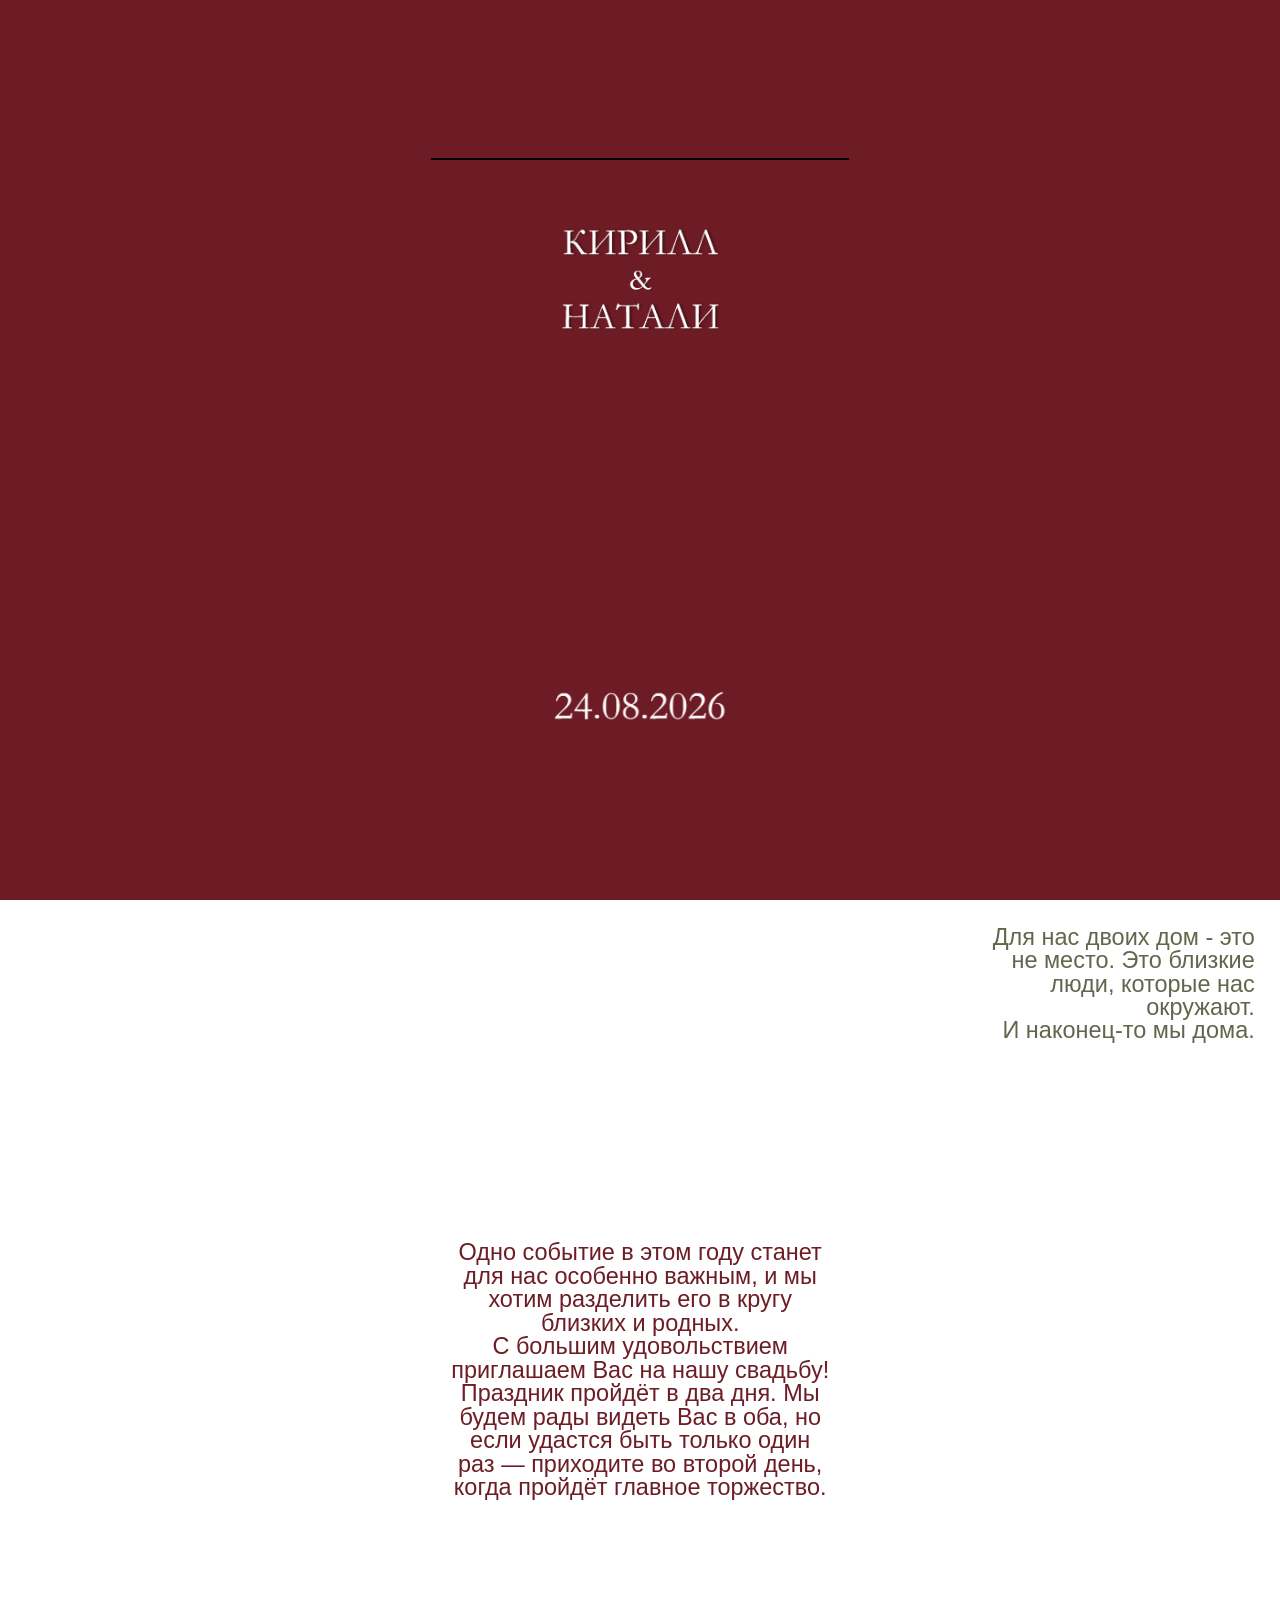
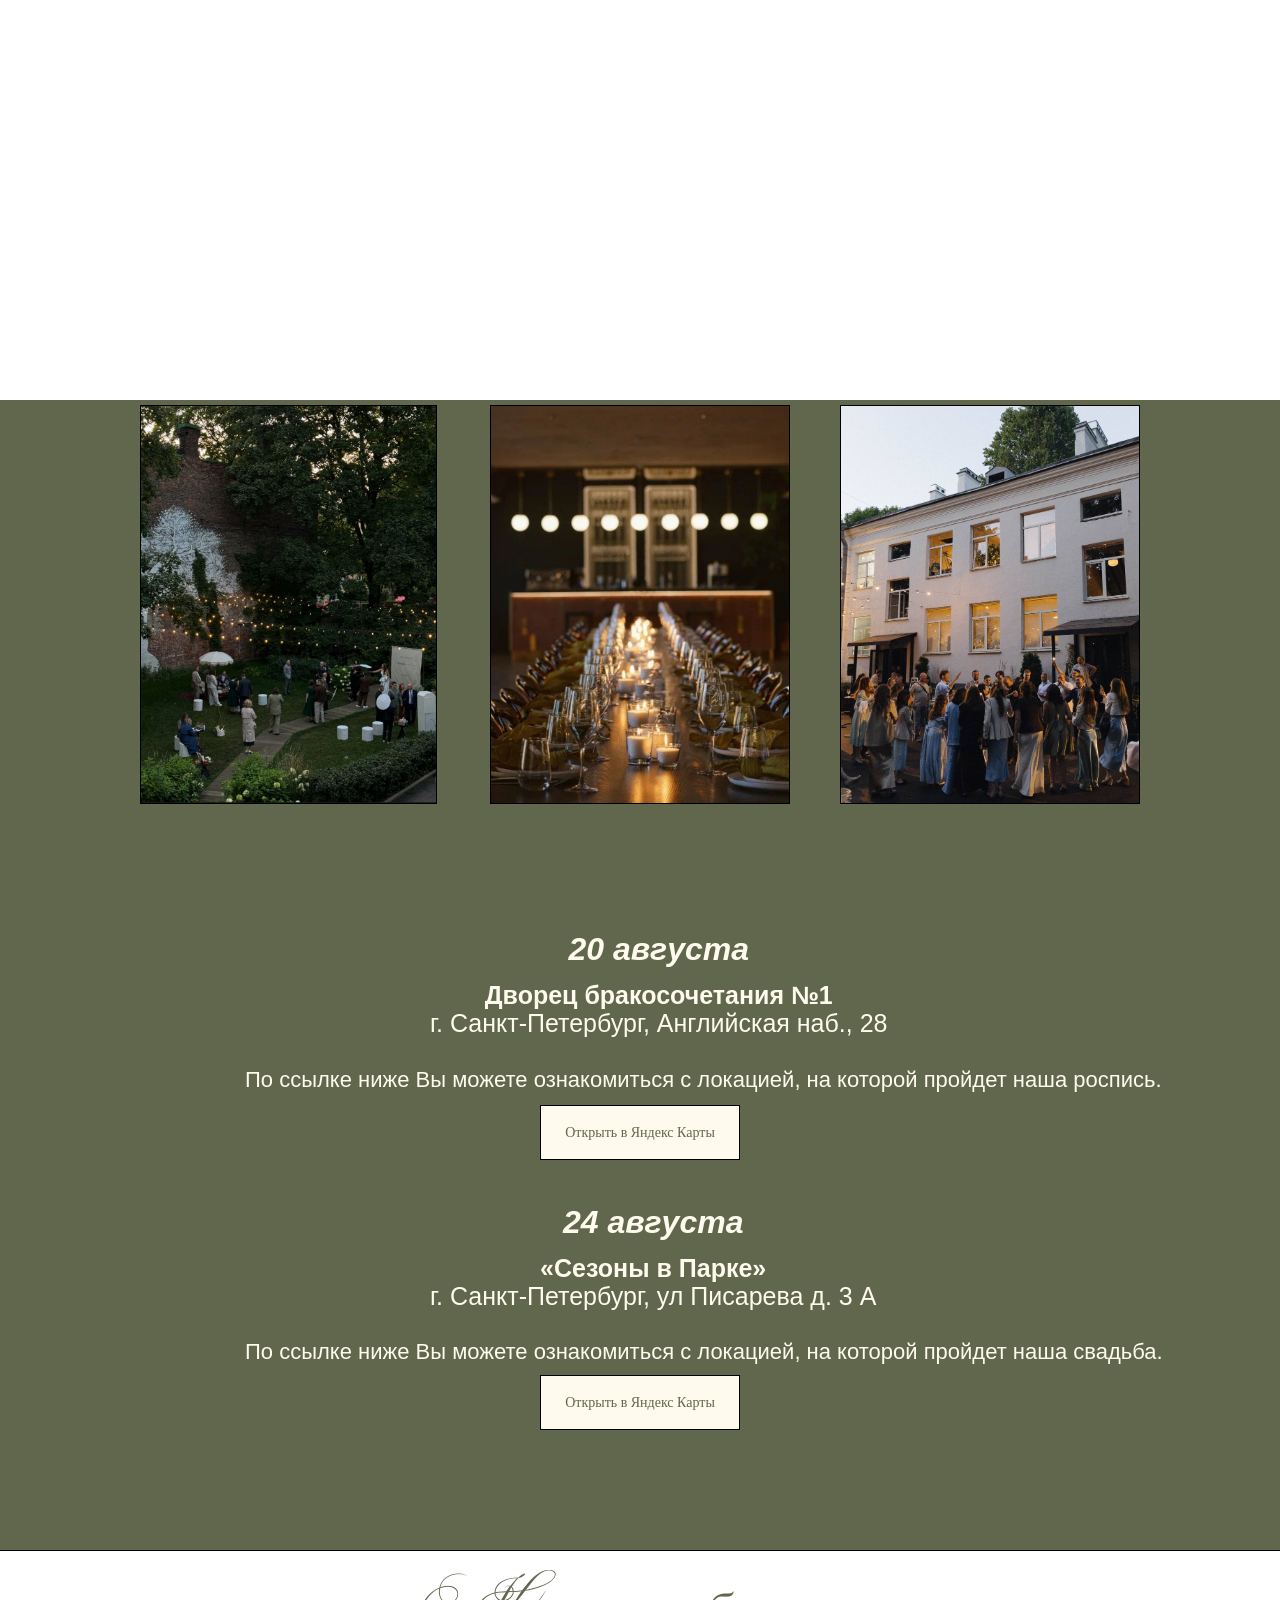
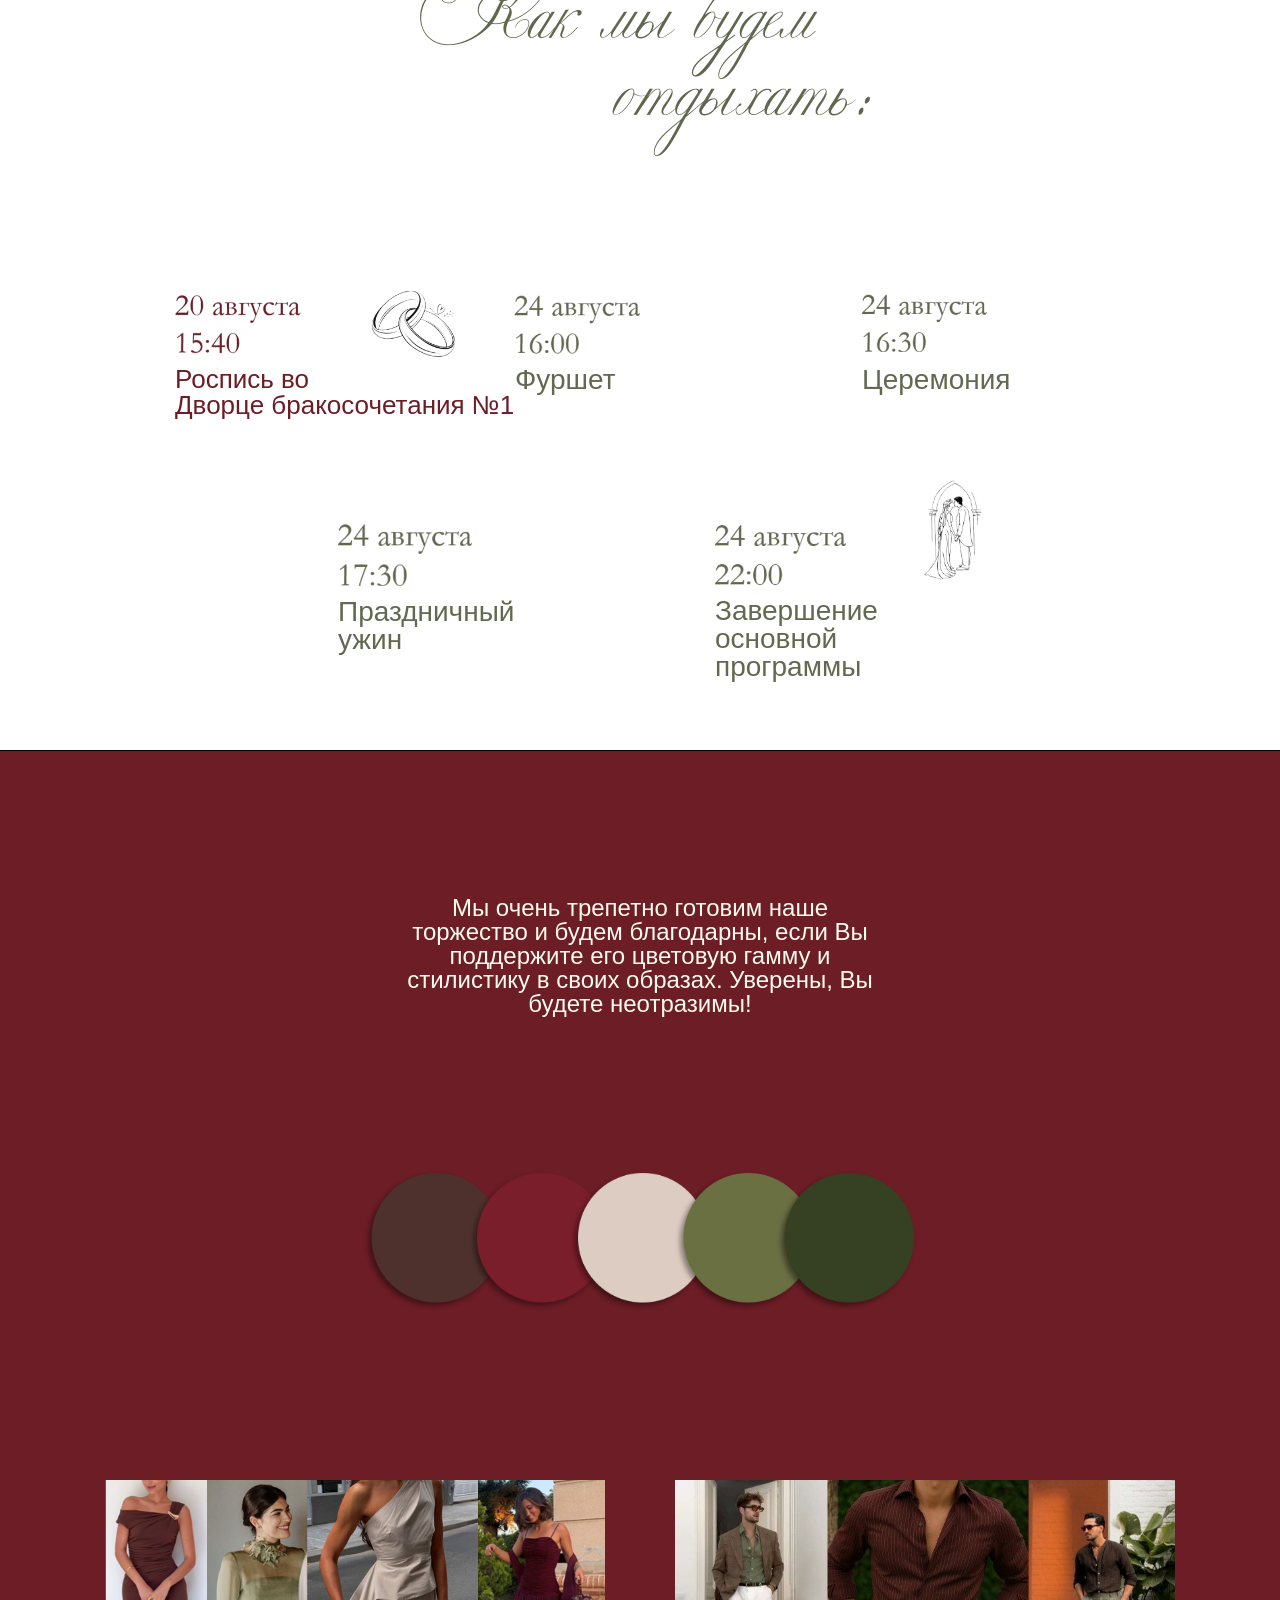
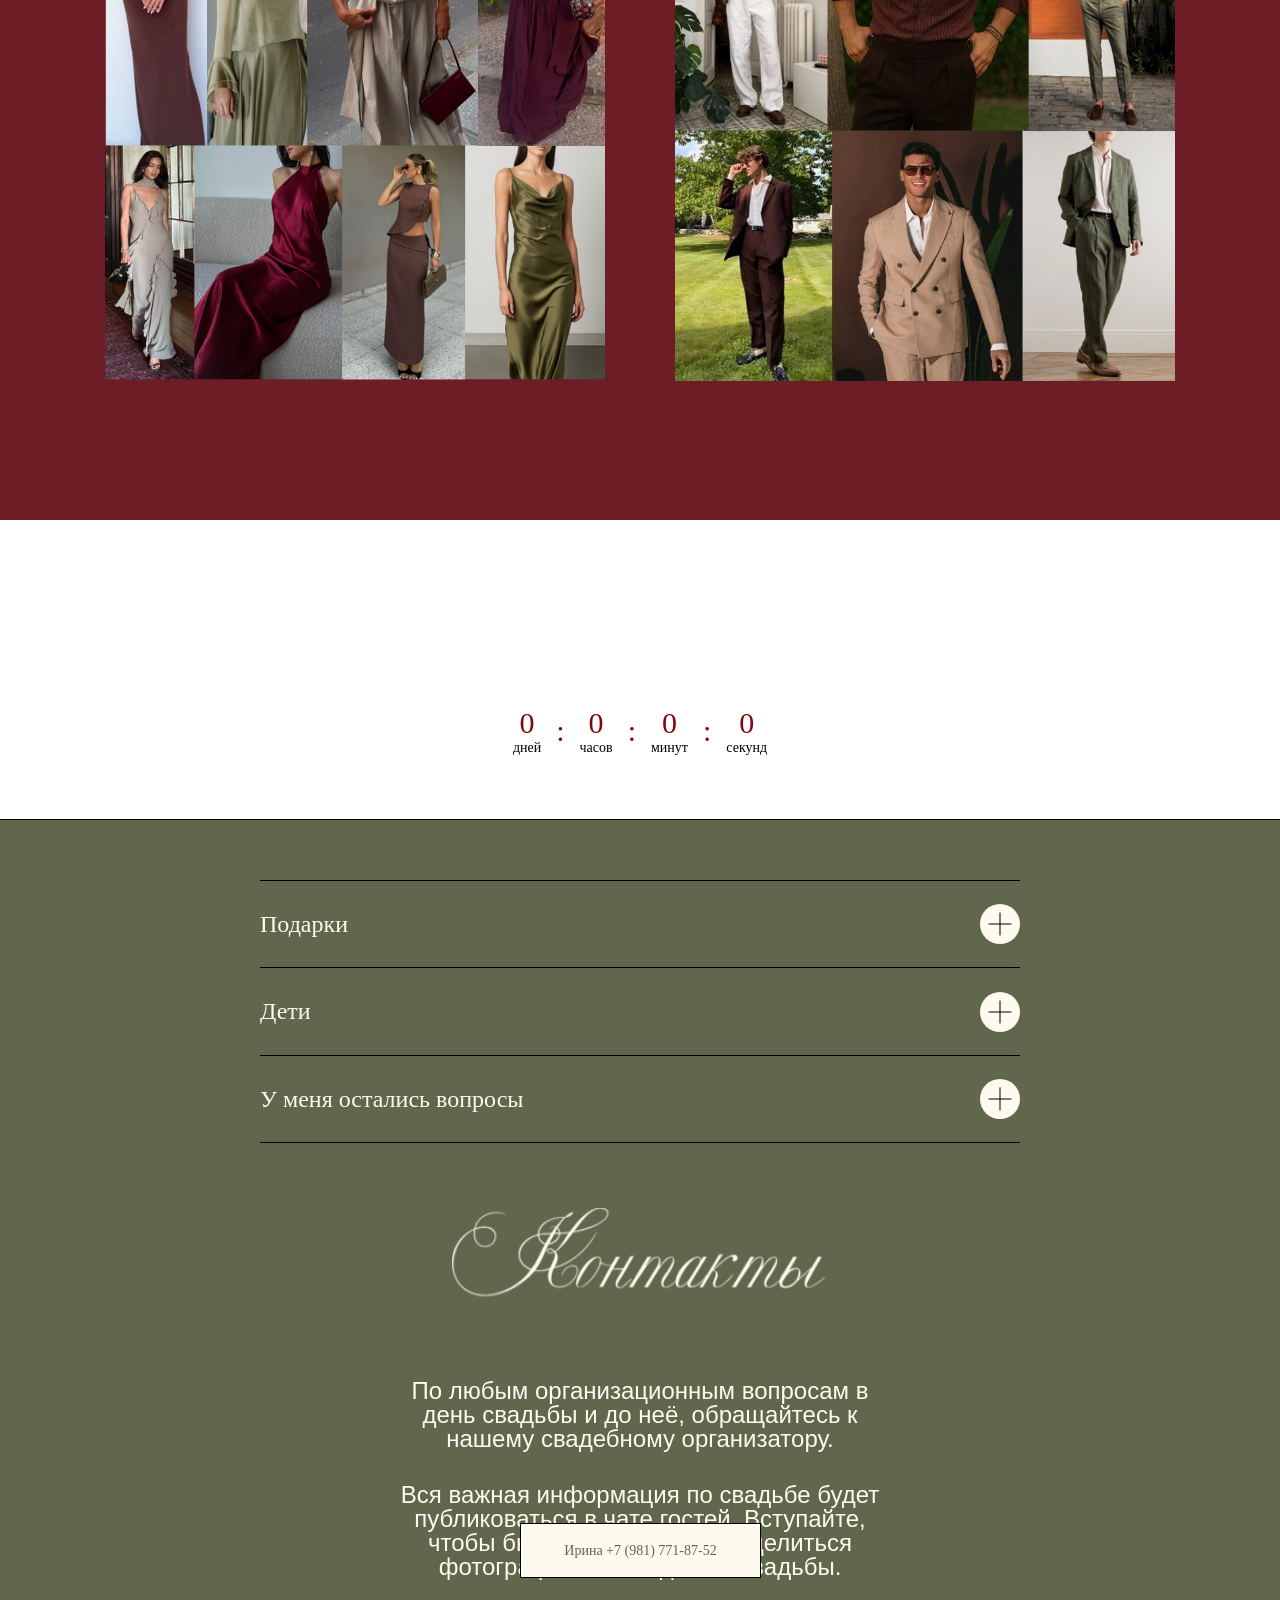
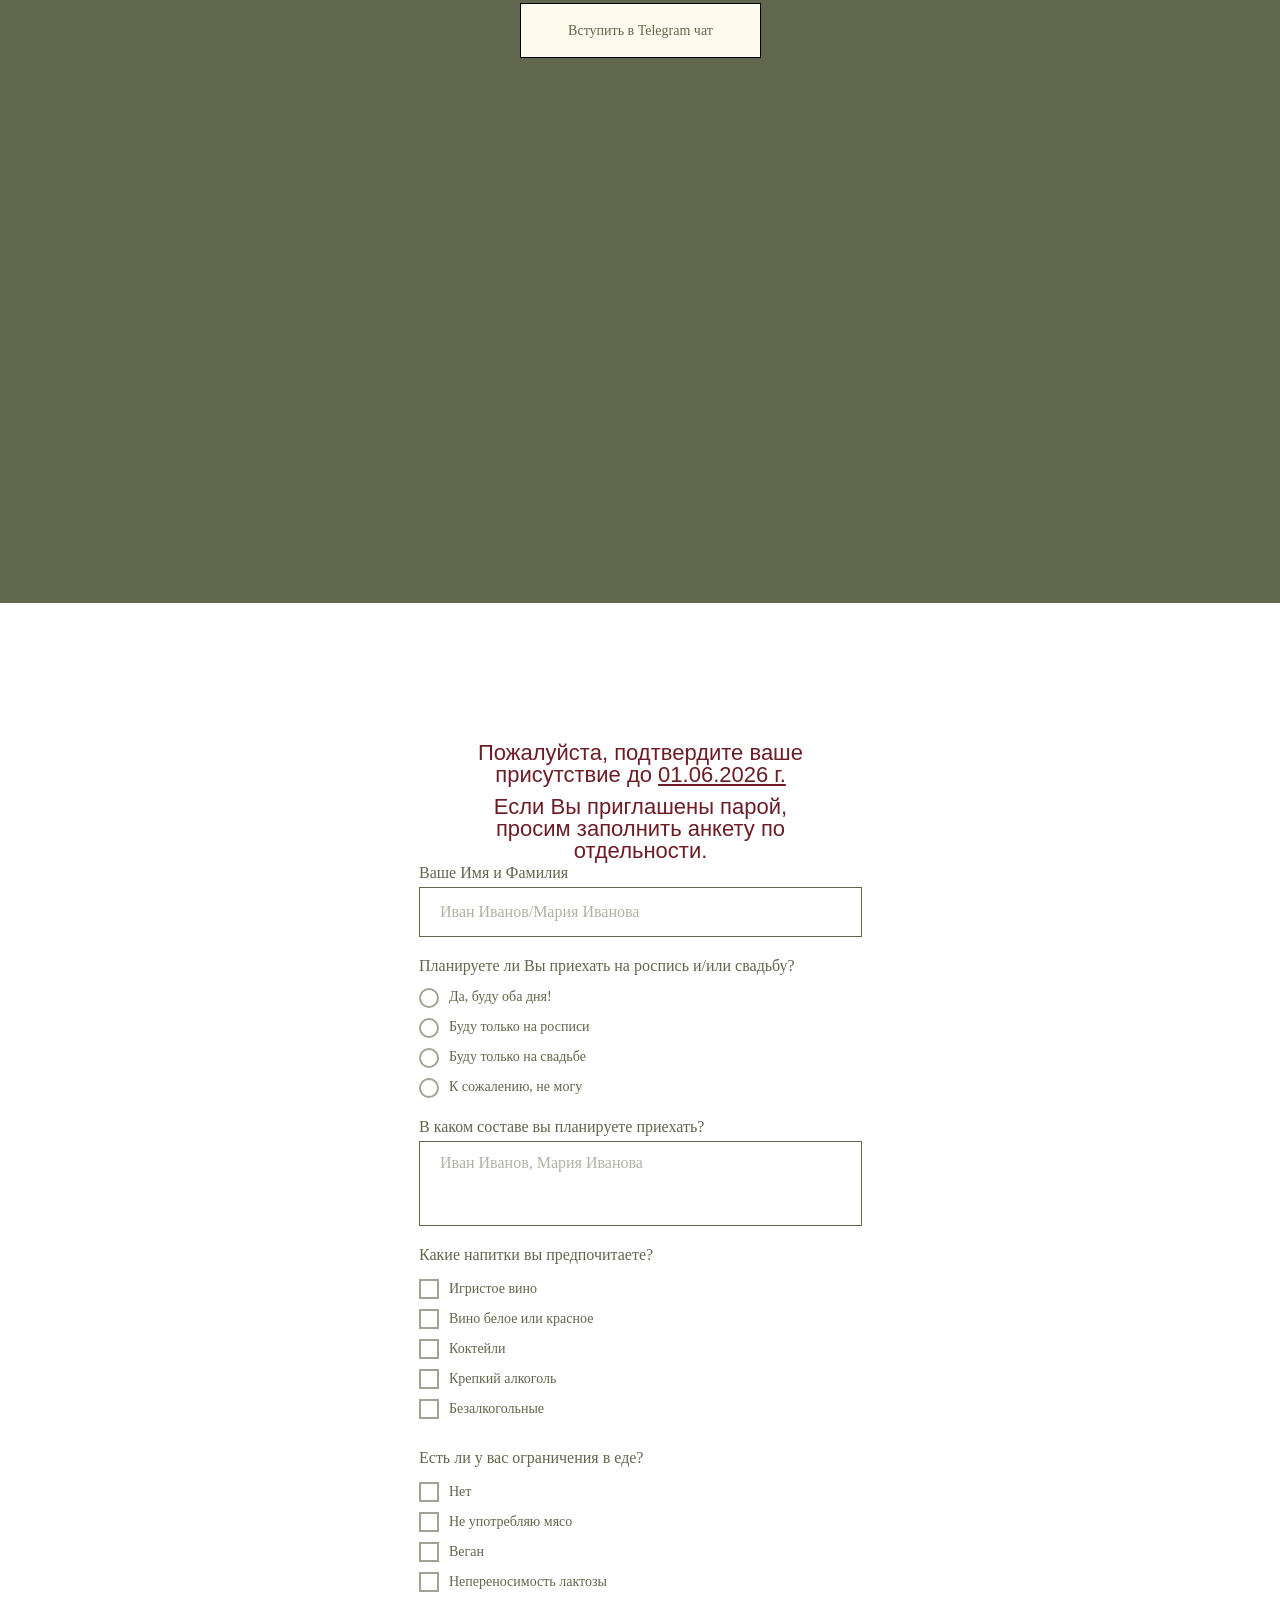
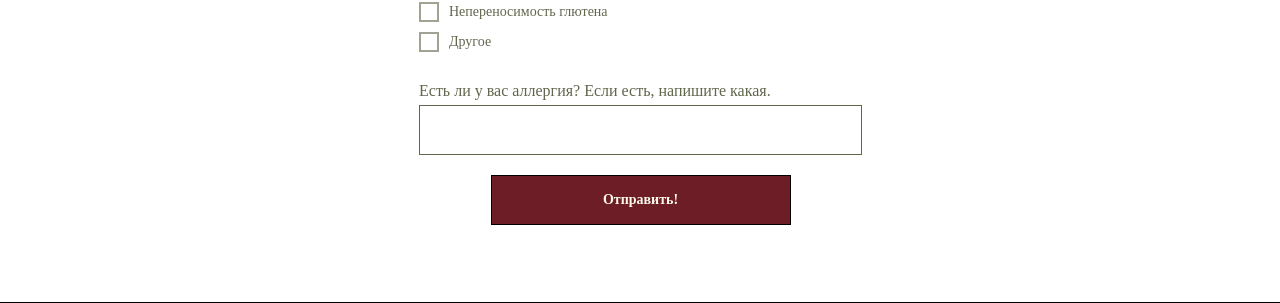
==== index.html @ 7e553874 "Промежуточное состояние 1" ====
<!DOCTYPE html>
<!-- saved from url=(0051)https://inviteforwedd.ru/innaandvyacheslav/package2 -->
<html>

<head>
    <meta http-equiv="Content-Type" content="text/html; charset=UTF-8">
    <meta name="viewport" content="width=device-width, initial-scale=1.0"> <!--metatextblock-->
    <title>Кирилл и Натали</title>
    <meta property="og:url" content="https://wedding-invitation-landing.vercel.app/">
    <meta property="og:title" content="Кирилл и Натали">
    <meta property="og:description" content="Приглашение на свадьбу Кирилла и Натали">
    <meta property="og:type" content="website">
    <meta property="og:image" content="./images/logo.png">
    <link rel="dns-prefetch" href="https://ws.tildacdn.com/">
    <link rel="dns-prefetch" href="https://static.tildacdn.com/">
    <!-- Иконка -->
    <link rel="shortcut icon" href="./images/logo_1.png" type="image/x-icon">
    <!-- Assets -->
    <script type="text/javascript" async="" id="tildastatscript"
        src="./images/tilda-stat-1.0.min.js.Без названия"></script>
    <script src="./images/tilda-fallback-1.0.min.js.Без названия" async="" charset="utf-8"></script>
    <link rel="stylesheet" href="./images/tilda-grid-3.0.min.css" type="text/css" media="all"
        onerror="this.loaderr=&#39;y&#39;;">
    <link rel="stylesheet" href="./images/tilda-blocks-page88470726.min.css" type="text/css" media="all"
        onerror="this.loaderr=&#39;y&#39;;">
    <link rel="preconnect" href="https://fonts.gstatic.com/">
    <link href="./images/css2" rel="stylesheet">
    <link rel="stylesheet" href="./images/tilda-animation-2.0.min.css" type="text/css" media="all"
        onerror="this.loaderr=&#39;y&#39;;">
    <link rel="stylesheet" href="./images/tilda-forms-1.0.min.css" type="text/css" media="all"
        onerror="this.loaderr=&#39;y&#39;;">
    <link rel="stylesheet" href="./images/tilda-zoom-2.0.min.css" type="text/css" media="all"
        onload="this.media=&#39;all&#39;;" onerror="this.loaderr=&#39;y&#39;;"> <noscript>
        <link rel="stylesheet" href="https://static.tildacdn.com/css/tilda-zoom-2.0.min.css" type="text/css"
            media="all" />
    </noscript>
    <link rel="stylesheet" href="./images/Montserrat" type="text/css">
    <script nomodule="" src="./images/tilda-polyfill-1.0.min.js.Без названия" charset="utf-8"></script>
    <script
        type="text/javascript">function t_onReady(func) { if (document.readyState != 'loading') { func(); } else { document.addEventListener('DOMContentLoaded', func); } }
            function t_onFuncLoad(funcName, okFunc, time) { if (typeof window[funcName] === 'function') { okFunc(); } else { setTimeout(function () { t_onFuncLoad(funcName, okFunc, time); }, (time || 100)); } } function t396_initialScale(t) { var e = document.getElementById("rec" + t); if (e) { var i = e.querySelector(".t396__artboard"); if (i) { window.tn_scale_initial_window_width || (window.tn_scale_initial_window_width = document.documentElement.clientWidth); var a = window.tn_scale_initial_window_width, r = [], n, l = i.getAttribute("data-artboard-screens"); if (l) { l = l.split(","); for (var o = 0; o < l.length; o++)r[o] = parseInt(l[o], 10) } else r = [320, 480, 640, 960, 1200]; for (var o = 0; o < r.length; o++) { var d = r[o]; a >= d && (n = d) } var _ = "edit" === window.allrecords.getAttribute("data-tilda-mode"), c = "center" === t396_getFieldValue(i, "valign", n, r), s = "grid" === t396_getFieldValue(i, "upscale", n, r), w = t396_getFieldValue(i, "height_vh", n, r), g = t396_getFieldValue(i, "height", n, r), u = !!window.opr && !!window.opr.addons || !!window.opera || -1 !== navigator.userAgent.indexOf(" OPR/"); if (!_ && c && !s && !w && g && !u) { var h = parseFloat((a / n).toFixed(3)), f = [i, i.querySelector(".t396__carrier"), i.querySelector(".t396__filter")], v = Math.floor(parseInt(g, 10) * h) + "px", p; i.style.setProperty("--initial-scale-height", v); for (var o = 0; o < f.length; o++)f[o].style.setProperty("height", "var(--initial-scale-height)"); t396_scaleInitial__getElementsToScale(i).forEach((function (t) { t.style.zoom = h })) } } } } function t396_scaleInitial__getElementsToScale(t) { return t ? Array.prototype.slice.call(t.children).filter((function (t) { return t && (t.classList.contains("t396__elem") || t.classList.contains("t396__group")) })) : [] } function t396_getFieldValue(t, e, i, a) { var r, n = a[a.length - 1]; if (!(r = i === n ? t.getAttribute("data-artboard-" + e) : t.getAttribute("data-artboard-" + e + "-res-" + i))) for (var l = 0; l < a.length; l++) { var o = a[l]; if (!(o <= i) && (r = o === n ? t.getAttribute("data-artboard-" + e) : t.getAttribute("data-artboard-" + e + "-res-" + o))) break } return r } window.TN_SCALE_INITIAL_VER = "1.0", window.tn_scale_initial_window_width = null;</script>
    <script>function t_falladv__handleDomTimeOut() { if ("loading" == document.readyState && "object" == typeof window.performance && null !== document.head.querySelector('script[src^="https://static.tildacdn."]')) { var e = window.performance.getEntriesByType("resource"), t = ""; if (e.forEach((function (e) { e.name.indexOf("https://static.tildacdn.") > -1 && e.startTime > 0 && (t = "ok") })), "ok" != t) { console.log("Force switching origin"); var r = document.querySelectorAll("script,link,img"); Array.prototype.forEach.call(r, (function (e) { t_falladv__reloadSRC(e) })), window.lazy_err_static = "y" } } } function t_falladv__reloadSRC(e) { var t = e.tagName, r = "", n = ""; if (!("LINK" != t && "SCRIPT" != t && "IMG" != t || ("LINK" == t && (r = e.getAttribute("href")), "SCRIPT" != t && "IMG" != t || (r = e.getAttribute("src")), "string" != typeof r || "IMG" == t && -1 !== r.indexOf("/-/empty/")))) { var o = /\/static\.tildacdn\.(info|.{1,3})\//; if (o.test(r)) n = r.replace(o, "/static3.tildacdn.com/"); else if (0 === r.indexOf("https://ws.tildacdn.com/")) { var c = r.split("/"); n = "/" + c[c.length - 1] } if (n.indexOf("/css/fonts-tildasans") > 0 && (n = n.replace(".css", ".s3.css")), "" != n) { if ("SCRIPT" == t) { if (null !== document.head.querySelector('script[src^="' + n + '"]')) return } else if ("LINK" == t && null !== document.head.querySelector('link[href^="' + n + '"]')) return; if ("LINK" == t) { var i = window.document.createElement("link"); i.rel = "stylesheet", i.type = "text/css", i.href = n, i.media = "all", i.onload = function () { e.remove() }, document.head.appendChild(i) } else if ("SCRIPT" == t) { var a = window.document.createElement("script"); a.async = !0, a.src = n, a.onload = function () { e.remove() }, document.head.appendChild(a) } else "IMG" == t && (e.src = n); "object" != typeof window.t_cdnerrors && (window.t_cdnerrors = []), window.t_cdnerrors.push({ url: r }), console.log("(fallback) Try to reload: " + n) } } }
    </script>
    <script src="./images/jquery-1.10.2.min.js.Без названия" charset="utf-8"
        onerror="this.loaderr=&#39;y&#39;;"></script>
    <script src="./images/tilda-scripts-3.0.min.js.Без названия" charset="utf-8" defer=""
        onerror="this.loaderr=&#39;y&#39;;"></script>
    <script src="./images/tilda-blocks-page88470726.min.js.Без названия" charset="utf-8" async=""
        onerror="this.loaderr=&#39;y&#39;;"></script>
    <script src="./images/tilda-lazyload-1.0.min.js.Без названия" charset="utf-8" async=""
        onerror="this.loaderr=&#39;y&#39;;"></script>
    <script src="./images/tilda-animation-2.0.min.js.Без названия" charset="utf-8" async=""
        onerror="this.loaderr=&#39;y&#39;;"></script>
    <script src="./images/tilda-zero-1.1.min.js.Без названия" charset="utf-8" async=""
        onerror="this.loaderr=&#39;y&#39;;"></script>
    <!-- <script src="./images/tilda-forms-1.0.min.js.Без названия" charset="utf-8" async=""
        onerror="this.loaderr=&#39;y&#39;;"></script> -->
    <script src="./images/tilda-zero-forms-1.0.min.js.Без названия" charset="utf-8" async=""
        onerror="this.loaderr=&#39;y&#39;;"></script>
    <script src="./images/tilda-animation-ext-1.0.min.js.Без названия" charset="utf-8" async=""
        onerror="this.loaderr=&#39;y&#39;;"></script>
    <script src="./images/tilda-animation-sbs-1.0.min.js.Без названия" charset="utf-8" async=""
        onerror="this.loaderr=&#39;y&#39;;"></script>
    <script src="./images/tilda-zoom-2.0.min.js.Без названия" charset="utf-8" async=""
        onerror="this.loaderr=&#39;y&#39;;"></script>
    <script src="./images/hammer.min.js.Без названия" charset="utf-8" async=""
        onerror="this.loaderr=&#39;y&#39;;"></script>
    <script src="./images/tilda-zero-scale-1.0.min.js.Без названия" charset="utf-8" async=""
        onerror="this.loaderr=&#39;y&#39;;"></script>
    <script src="./images/tilda-zero-fixed-1.0.min.js.Без названия" charset="utf-8" async=""
        onerror="this.loaderr=&#39;y&#39;;"></script>
    <script src="./images/tilda-events-1.0.min.js.Без названия" charset="utf-8" async=""
        onerror="this.loaderr=&#39;y&#39;;"></script>
    <script type="text/javascript">window.dataLayer = window.dataLayer || [];</script>
    <script type="text/javascript">(function () {
            if ((/bot|google|yandex|baidu|bing|msn|duckduckbot|teoma|slurp|crawler|spider|robot|crawling|facebook/i.test(navigator.userAgent)) === false && typeof (sessionStorage) != 'undefined' && sessionStorage.getItem('visited') !== 'y' && document.visibilityState) {
                var style = document.createElement('style'); style.type = 'text/css'; style.innerHTML = '@media screen and (min-width: 980px) {.t-records {opacity: 0;}.t-records_animated {-webkit-transition: opacity ease-in-out .2s;-moz-transition: opacity ease-in-out .2s;-o-transition: opacity ease-in-out .2s;transition: opacity ease-in-out .2s;}.t-records.t-records_visible {opacity: 1;}}'; document.getElementsByTagName('head')[0].appendChild(style); function t_setvisRecs() { var alr = document.querySelectorAll('.t-records'); Array.prototype.forEach.call(alr, function (el) { el.classList.add("t-records_animated"); }); setTimeout(function () { Array.prototype.forEach.call(alr, function (el) { el.classList.add("t-records_visible"); }); sessionStorage.setItem("visited", "y"); }, 400); }
                document.addEventListener('DOMContentLoaded', t_setvisRecs);
            }
        })();</script>
    <style type="text/css">
        @media screen and (min-width: 980px) {
            .t-records {
                opacity: 0;
            }

            .t-records_animated {
                -webkit-transition: opacity ease-in-out .2s;
                -moz-transition: opacity ease-in-out .2s;
                -o-transition: opacity ease-in-out .2s;
                transition: opacity ease-in-out .2s;
            }

            .t-records.t-records_visible {
                opacity: 1;
            }
        }
    </style>
    <script src="./images/timer.min.js.Без названия"></script>
    <style>
        .t396 .t-animate[data-animate-style="fadein"],
        .t396 .t-animate[data-animate-style="fadeinup"],
        .t396 .t-animate[data-animate-style="fadeindown"],
        .t396 .t-animate[data-animate-style="fadeinleft"],
        .t396 .t-animate[data-animate-style="fadeinright"],
        .t396 .t-animate[data-animate-style="zoomin"],
        .t396 .t-animate[data-animate-style="zoomout"] {
            opacity: 0;
            -webkit-transition-property: opacity, transform;
            transition-property: opacity, transform;
            -webkit-transition-duration: 1s;
            transition-duration: 1s;
            -webkit-transition-timing-function: cubic-bezier(0.19, 1, 0.22, 1);
            transition-timing-function: cubic-bezier(0.19, 1, 0.22, 1);
            -webkit-backface-visibility: hidden;
            backface-visibility: hidden;
        }

        @media screen and (max-width: 1199px) {

            .t396 .t-animate[data-animate-style-res-320="fadein"],
            .t396 .t-animate[data-animate-style-res-320="fadeinup"],
            .t396 .t-animate[data-animate-style-res-320="fadeindown"],
            .t396 .t-animate[data-animate-style-res-320="fadeinleft"],
            .t396 .t-animate[data-animate-style-res-320="fadeinright"],
            .t396 .t-animate[data-animate-style-res-320="zoomin"],
            .t396 .t-animate[data-animate-style-res-320="zoomout"] {
                opacity: 0;
                -webkit-transition-property: opacity, transform;
                transition-property: opacity, transform;
                -webkit-transition-duration: 1s;
                transition-duration: 1s;
                -webkit-transition-timing-function: cubic-bezier(0.19, 1, 0.22, 1);
                transition-timing-function: cubic-bezier(0.19, 1, 0.22, 1);
                -webkit-backface-visibility: hidden;
                backface-visibility: hidden;
            }
        }

        .t396 .t-title.t-animate {
            -webkit-transition-duration: 1.2s;
            transition-duration: 1.2s;
        }

        .t396 .t-descr.t-animate,
        .t396 .t-uptitle.t-animate,
        .t396 .t-subtitle.t-animate,
        .t396 .t-text.t-animate {
            -webkit-transition-duration: 0.7s;
            transition-duration: 0.7s;
        }

        .t396 .t-item.t-animate {
            -webkit-transition-duration: 0.5s;
            transition-duration: 0.5s;
        }

        .t396 .t-animate[data-animate-style="fadein"] {
            opacity: 0;
            transform: none;
        }

        @media screen and (max-width: 1199px) {
            #allrecords .t396 .t-animate[data-animate-style-res-320="fadein"] {
                opacity: 0;
                transform: none;
            }
        }

        .t396 .t-animate_started[data-animate-style="fadein"] {
            opacity: 1;
        }

        @media screen and (max-width: 1199px) {
            #allrecords .t396 .t-animate_started[data-animate-style-res-320="fadein"] {
                opacity: 1;
            }
        }

        .t396 .t-animate[data-animate-style="fadeinup"] {
            -webkit-transform: translate(0, 100px);
            transform: translate(0, 100px);
        }

        @media screen and (max-width: 1199px) {
            #allrecords .t396 .t-animate[data-animate-style-res-320="fadeinup"] {
                -webkit-transform: translate(0, 100px);
                transform: translate(0, 100px);
            }
        }

        .t396 .t-animate_started[data-animate-style="fadeinup"] {
            opacity: 1;
            -webkit-transform: none;
            transform: none;
        }

        @media screen and (max-width: 1199px) {
            #allrecords .t396 .t-animate_started[data-animate-style-res-320="fadeinup"] {
                opacity: 1;
                -webkit-transform: none;
                transform: none;
            }
        }

        .t396 .t-animate[data-animate-style="fadeindown"] {
            -webkit-transform: translate(0, -100px);
            transform: translate(0, -100px);
        }

        @media screen and (max-width: 1199px) {
            #allrecords .t396 .t-animate[data-animate-style-res-320="fadeindown"] {
                -webkit-transform: translate(0, -100px);
                transform: translate(0, -100px);
            }
        }

        .t396 .t-animate_started[data-animate-style="fadeindown"] {
            opacity: 1;
            -webkit-transform: none;
            transform: none;
        }

        @media screen and (max-width: 1199px) {
            #allrecords .t396 .t-animate_started[data-animate-style-res-320="fadeindown"] {
                opacity: 1;
                -webkit-transform: none;
                transform: none;
            }
        }

        .t396 .t-animate[data-animate-style="fadeinleft"] {
            -webkit-transform: translate(100px, 0);
            transform: translate(100px, 0);
        }

        @media screen and (max-width: 1199px) {
            #allrecords .t396 .t-animate[data-animate-style-res-320="fadeinleft"] {
                -webkit-transform: translate(100px, 0);
                transform: translate(100px, 0);
            }
        }

        .t396 .t-animate_started[data-animate-style="fadeinleft"] {
            opacity: 1;
            -webkit-transform: none;
            transform: none;
        }

        @media screen and (max-width: 1199px) {
            #allrecords .t396 .t-animate_started[data-animate-style-res-320="fadeinleft"] {
                opacity: 1;
                -webkit-transform: none;
                transform: none;
            }
        }

        .t396 .t-animate[data-animate-style="fadeinright"] {
            -webkit-transform: translate(-100px, 0);
            transform: translate(-100px, 0);
        }

        @media screen and (max-width: 1199px) {
            #allrecords .t396 .t-animate[data-animate-style-res-320="fadeinright"] {
                -webkit-transform: translate(-100px, 0);
                transform: translate(-100px, 0);
            }
        }

        .t396 .t-animate_started[data-animate-style="fadeinright"] {
            opacity: 1;
            -webkit-transform: none;
            transform: none;
        }

        @media screen and (max-width: 1199px) {
            #allrecords .t396 .t-animate_started[data-animate-style-res-320="fadeinright"] {
                opacity: 1;
                -webkit-transform: none;
                transform: none;
            }
        }

        .t396 .t-animate[data-animate-style="zoomin"] {
            -webkit-transform: scale(0.9);
            transform: scale(0.9);
        }

        @media screen and (max-width: 1199px) {
            #allrecords .t396 .t-animate[data-animate-style-res-320="zoomin"] {
                -webkit-transform: scale(0.9);
                transform: scale(0.9);
            }
        }

        .t396 .t-animate_started[data-animate-style="zoomin"] {
            opacity: 1;
            -webkit-transform: scale(1);
            transform: scale(1);
        }

        @media screen and (max-width: 1199px) {
            #allrecords .t396 .t-animate_started[data-animate-style-res-320="zoomin"] {
                opacity: 1;
                -webkit-transform: scale(1);
                transform: scale(1);
            }
        }

        .t396 .t-animate[data-animate-style="zoomout"] {
            -webkit-transform: scale(1.2);
            transform: scale(1.2);
        }

        @media screen and (max-width: 1199px) {
            #allrecords .t396 .t-animate[data-animate-style-res-320="zoomout"] {
                -webkit-transform: scale(1.2);
                transform: scale(1.2);
            }
        }

        .t396 .t-animate_started[data-animate-style="zoomout"] {
            opacity: 1;
            -webkit-transform: scale(1);
            transform: scale(1);
        }

        @media screen and (max-width: 1199px) {
            #allrecords .t396 .t-animate_started[data-animate-style-res-320="zoomout"] {
                opacity: 1;
                -webkit-transform: scale(1);
                transform: scale(1);
            }
        }

        .t396 .t-animate_started[data-animate-distance],
        .t396 .t-animate_started[data-animate-scale] {
            -webkit-transform: none !important;
            transform: none !important;
        }

        @media screen and (max-width: 1199px) {

            #allrecords .t396 .t-animate_started[data-animate-distance-res-320],
            #allrecords .t396 .t-animate_started[data-animate-style-res-320="zoomout"] {
                -webkit-transform: none !important;
                transform: none !important;
            }
        }
    </style>
    <style id="sbs-animation-block-overflow">
        .t-animation-sbs__overflow-x {
            overflow-x: hidden;
        }
    </style>
    <style id="zero-forms-textarea-styles">
        .t396__elem .t-input-group_ta textarea.t-input {
            padding-top: 10px;
            vertical-align: bottom;
            resize: none;
        }
    </style>
    <link id="t-zero-form-errorbox-styles" href="./images/tilda-zero-form-errorbox.min.css" rel="stylesheet"
        data-loaded="true">
    <link href="./images/css" rel="stylesheet" type="text/css">
</head>

<body class="t-body" style="margin: 0px;"> <!--allrecords-->
    <div id="allrecords" class="t-records t-records_animated t-records_visible"
        data-hook="blocks-collection-content-node" data-tilda-project-id="8647961" data-tilda-page-id="88470726"
        data-tilda-page-alias="innaandvyacheslav/package2" data-tilda-formskey="ae5c109b0ddc4888ee8eb10388647961"
        data-tilda-cookie="no" data-tilda-lazy="yes" data-tilda-root-zone="com" data-tilda-project-country="RU">
        <div id="rec1462533431" class="r t-rec t-screenmin-640px" style=" " data-animationappear="off"
            data-record-type="674" data-screen-min="640px"> <!-- T674 -->
            <div class="t674">
                <div class="t674__cover t674__cover_fixed" id="recorddiv1462533431" itemscope=""
                    itemtype="http://schema.org/ImageObject">
                    <div class="t674__cover-carrier t-bgimg loaded"
                        data-original="https://static.tildacdn.com/tild6362-3363-4931-a132-383434323131/_1.jpg"
                        style="background-image: url(&quot;https://optim.tildacdn.com/tild6362-3363-4931-a132-383434323131/-/format/webp/_1.jpg.webp&quot;);">
                    </div>
                    <meta itemprop="image"
                        content="https://static.tildacdn.com/tild6362-3363-4931-a132-383434323131/_1.jpg">
                </div>
                <style>
                    @media screen and (min-width:641px) {
                        body {
                            background-color: #ffffff !important;
                            ;
                            position: relative;
                            z-index: 0;
                        }

                        #allrecords {
                            background-color: transparent !important;
                        }

                        #rec1462533431 .t674__cover {
                            display: block;
                        }

                        #rec1462533431 .t674__cover-carrier {
                            opacity: 0;
                        }

                        #rec1462533431 .t674__cover-carrier.loaded {
                            opacity: 1;
                        }
                    }
                </style>
            </div>
            <script>(function () { var isSafariOnIOS = !!navigator.userAgent.match(/iP(hone|od|ad)/) && navigator.userAgent.match(/WebKit/i) && !navigator.userAgent.match(/CriOS/i) && !navigator.userAgent.match(/FxiOS/i); if (!isSafariOnIOS) return; var recid = 'rec1462533431'; var rec = document.getElementById(recid); if (!rec) return; rec.classList.add('safari'); })();</script>
        </div>
        <div id="rec1462533441" class="r t-rec t-screenmax-640px" style=" " data-animationappear="off"
            data-record-type="674" data-screen-max="640px"> <!-- T674 -->
            <div class="t674">
                <div class="t674__cover t674__cover_fixed" id="recorddiv1462533441" itemscope=""
                    itemtype="http://schema.org/ImageObject">
                    <div class="t674__cover-carrier t-bgimg"
                        data-original="https://static.tildacdn.com/tild3234-6533-4332-b534-346431343737/photo.jpeg"
                        style="background-image:url(https://thb.tildacdn.com/tild3234-6533-4332-b534-346431343737/-/resizeb/20x/photo.jpeg)">
                    </div>
                    <meta itemprop="image"
                        content="https://static.tildacdn.com/tild3234-6533-4332-b534-346431343737/photo.jpeg">
                </div>
                <style>
                    @media screen and (max-width:640px) {
                        body {
                            background-color: #ffffff !important;
                            ;
                            position: relative;
                            z-index: 0;
                        }

                        #allrecords {
                            background-color: transparent !important;
                        }

                        #rec1462533441 .t674__cover {
                            display: block;
                        }

                        #rec1462533441 .t674__cover-carrier {
                            opacity: 0;
                        }

                        #rec1462533441 .t674__cover-carrier.loaded {
                            opacity: 1;
                        }
                    }
                </style>
            </div>
            <script>(function () { var isSafariOnIOS = !!navigator.userAgent.match(/iP(hone|od|ad)/) && navigator.userAgent.match(/WebKit/i) && !navigator.userAgent.match(/CriOS/i) && !navigator.userAgent.match(/FxiOS/i); if (!isSafariOnIOS) return; var recid = 'rec1462533441'; var rec = document.getElementById(recid); if (!rec) return; rec.classList.add('safari'); })();</script>
        </div>
        <div id="rec1462533451" class="r t-rec t-rec_pt_0" style="padding-top: 0px; --zoom: 1.355;"
            data-animationappear="off" data-record-type="396"> <!-- T396 -->
            <style>
                #rec1462533451 .t396__artboard {
                    min-height: 550px;
                    height: 100vh;
                    background-color: #6d1b24;
                }

                #rec1462533451 .t396__filter {
                    min-height: 550px;
                    height: 100vh;
                }

                #rec1462533451 .t396__carrier {
                    min-height: 550px;
                    height: 100vh;
                    background-position: center center;
                    background-attachment: scroll;
                    background-size: cover;
                    background-repeat: no-repeat;
                }

                @media screen and (max-width:1199px) {

                    #rec1462533451 .t396__artboard,
                    #rec1462533451 .t396__filter,
                    #rec1462533451 .t396__carrier {
                        min-height: 550px;
                    }

                    #rec1462533451 .t396__artboard {
                        background-color: #000000;
                    }

                    #rec1462533451 .t396__filter {}

                    #rec1462533451 .t396__carrier {
                        background-image: url('https://static.tildacdn.com/tild3531-3732-4461-b535-363633633137/IMG_3767.JPG');
                        background-attachment: scroll;
                    }
                }

                #rec1462533451 .tn-elem[data-elem-id="1709019818458"] {
                    z-index: 3;
                    top: calc(50vh - 275px + 1px);
                    left: calc(50% - 600px + 404px);
                    width: 392px;
                    height: auto;
                }

                #rec1462533451 .tn-elem[data-elem-id="1709019818458"] .tn-atom {
                    border-width: 1px;
                    border-radius: 0px 0px 0px 0px;
                    overflow: hidden;
                    background-position: center center;
                    border-color: #000000;
                    border-style: solid;
                }

                #rec1462533451 .tn-elem[data-elem-id="1709019818458"] .tn-atom__img {
                    object-position: center center;
                }

                @media screen and (max-width:1199px) {
                    #rec1462533451 .tn-elem[data-elem-id="1709019818458"] {
                        display: table;
                        top: -6px;
                        left: calc(50% - 160px + 525px);
                        height: auto;
                    }
                }

                #rec1462533451 .tn-elem[data-elem-id="176111671362666250"] {
                    z-index: 3;
                    top: calc(50vh - 275px + 496px);
                    left: calc(50% - 600px + 527px);
                    width: 146px;
                    height: auto;
                }

                #rec1462533451 .tn-elem[data-elem-id="176111671362666250"] .tn-atom {
                    border-radius: 0px 0px 0px 0px;
                    background-position: center center;
                    border-color: transparent;
                    border-style: solid;
                }

                #rec1462533451 .tn-elem[data-elem-id="176111671362666250"] .tn-atom__img {
                    border-radius: 0px 0px 0px 0px;
                    object-position: center center;
                }

                @media screen and (max-width:1199px) {
                    #rec1462533451 .tn-elem[data-elem-id="176111671362666250"] {
                        display: table;
                        top: 162px;
                        left: calc(50% - 160px + 116px);
                        width: 88px;
                        height: auto;
                    }
                }

                #rec1462533451 .tn-elem[data-elem-id="1709021532452"] {
                    z-index: 3;
                    top: calc(50vh - 275px + 361px);
                    left: calc(50% - 600px + 486px);
                    width: 228px;
                    height: auto;
                }

                #rec1462533451 .tn-elem[data-elem-id="1709021532452"] .tn-atom {
                    border-radius: 0px 0px 0px 0px;
                    background-position: center center;
                    border-color: transparent;
                    border-style: solid;
                }

                #rec1462533451 .tn-elem[data-elem-id="1709021532452"] .tn-atom__img {
                    border-radius: 0px 0px 0px 0px;
                    object-position: center center;
                }

                @media screen and (max-width:1199px) {
                    #rec1462533451 .tn-elem[data-elem-id="1709021532452"] {
                        display: table;
                        top: 50px;
                        left: calc(50% - 160px + 71px);
                        width: 179px;
                        height: auto;
                    }
                }

                #rec1462533451 .tn-elem[data-elem-id="1709021532455"] {
                    z-index: 3;
                    top: calc(50vh - 275px + 26px);
                    left: calc(50% - 600px + 527px);
                    width: 146px;
                    height: auto;
                }

                #rec1462533451 .tn-elem[data-elem-id="1709021532455"] .tn-atom {
                    border-radius: 0px 0px 0px 0px;
                    background-position: center center;
                    border-color: transparent;
                    border-style: solid;
                }

                #rec1462533451 .tn-elem[data-elem-id="1709021532455"] .tn-atom__img {
                    border-radius: 0px 0px 0px 0px;
                    object-position: center center;
                }

                @media screen and (max-width:1199px) {
                    #rec1462533451 .tn-elem[data-elem-id="1709021532455"] {
                        display: table;
                        top: 21px;
                        left: calc(50% - 160px + 100px);
                        width: 120px;
                        height: auto;
                    }
                }
            </style>
            <div class="t396">
                <div class="t396__artboard rendered t396__artboard_scale" data-artboard-recid="1462533451"
                    data-artboard-screens="320,1200" data-artboard-height="550" data-artboard-valign="center"
                    data-artboard-height_vh="100" data-artboard-upscale="window" data-artboard-height-res-320="550"
                    data-artboard-proxy-min-offset-top="20.4" data-artboard-proxy-min-height="550"
                    data-artboard-proxy-max-height="786">
                    <div class="t396__carrier" data-artboard-recid="1462533451"></div>
                    <div class="t396__filter" data-artboard-recid="1462533451"></div>
                    <div class="t396__elem tn-elem tn-elem__14625334511709019818458" data-elem-id="1709019818458"
                        data-elem-type="image" data-field-top-value="1" data-field-left-value="404"
                        data-field-height-value="548" data-field-width-value="392" data-field-axisy-value="top"
                        data-field-axisx-value="left" data-field-container-value="grid" data-field-topunits-value="px"
                        data-field-leftunits-value="px" data-field-heightunits-value="px"
                        data-field-widthunits-value="px" data-field-filewidth-value="1260"
                        data-field-fileheight-value="1762" data-field-heightmode-value="hug"
                        data-field-top-res-320-value="-6" data-field-left-res-320-value="525"
                        data-field-height-res-320-value="548"
                        data-fields="img,width,filewidth,fileheight,top,left,container,axisx,axisy,widthunits,leftunits,topunits"
                        style="left: 404px; top: 16.1px; width: 392px; zoom: 1.355;">
                        <div class="tn-atom" style="transform-origin: center center;"> <img
                                class="tn-atom__img t-img loaded"
                                data-original="https://static.tildacdn.com/tild3730-3632-4437-a136-366338623631/IMG_3767_1.jpg"
                                src="./images/IMG_3767_1.jpg.webp" alt="" imgfield="tn_img_1709019818458"> </div>
                    </div>
                    <div class="t396__elem tn-elem tn-elem__1462533451176111671362666250 t-animate t-animate_started"
                        data-elem-id="176111671362666250" data-elem-type="image" data-field-top-value="450"
                        data-field-left-value="490" data-field-height-value="23" data-field-width-value="146"
                        data-field-axisy-value="top" data-field-axisx-value="left" data-field-container-value="grid"
                        data-field-topunits-value="px" data-field-leftunits-value="px" data-field-heightunits-value="px"
                        data-field-widthunits-value="px" data-animate-style="fadein" data-animate-duration="5"
                        data-animate-mobile="y" data-field-filewidth-value="857" data-field-fileheight-value="137"
                        data-field-heightmode-value="hug" data-field-top-res-320-value="480"
                        data-field-left-res-320-value="95" data-field-height-res-320-value="14"
                        data-field-width-res-320-value="88" data-animate-delay-res-320="0"
                        data-fields="img,width,filewidth,fileheight,top,left,container,axisx,axisy,widthunits,leftunits,topunits"
                        style="left: 527px; top: 511.1px; width: 146px; zoom: 1.355; transition-duration: 5s;">
                        <div class="tn-atom" style="transform-origin: center center;"> <img
                                class="tn-atom__img t-img loaded" src="./images/Date_of_wedding.png"
                                style="width: 150%;" alt="" imgfield="tn_img_176111671362666250"> </div>
                    </div>
                    <div class="t396__elem tn-elem tn-elem__14625334511709021532452 t-animate t-animate_started"
                        data-elem-id="1709021532452" data-elem-type="image" data-field-top-value="-5"
                        data-field-left-value="486" data-field-height-value="107" data-field-width-value="228"
                        data-field-axisy-value="top" data-field-axisx-value="left" data-field-container-value="grid"
                        data-field-topunits-value="px" data-field-leftunits-value="px" data-field-heightunits-value="px"
                        data-field-widthunits-value="px" data-animate-style="fadein" data-animate-duration="5"
                        data-animate-mobile="y" data-field-filewidth-value="1458" data-field-fileheight-value="684"
                        data-field-heightmode-value="hug" data-field-top-res-320-value="30"
                        data-field-left-res-320-value="71" data-field-height-res-320-value="84"
                        data-field-width-res-320-value="179" data-animate-delay-res-320="0"
                        data-fields="img,width,filewidth,fileheight,top,left,container,axisx,axisy,widthunits,leftunits,topunits"
                        style="left: 486px; top: 376.1px; width: 228px; zoom: 1.355; transition-duration: 5s;">
                        <div class="tn-atom" style="transform-origin: center center;"> <img
                                class="tn-atom__img t-img loaded" src="./images/Кирилл и Натали.png" alt=""
                                imgfield="tn_img_1709021532452"> </div>
                    </div>
                    <div class="t396__elem tn-elem tn-elem__14625334511709021532455 t-animate t-animate_started"
                        data-elem-id="1709021532455" data-elem-type="image" data-field-top-value="26"
                        data-field-left-value="527" data-field-height-value="25" data-field-width-value="146"
                        data-field-axisy-value="top" data-field-axisx-value="left" data-field-container-value="grid"
                        data-field-topunits-value="px" data-field-leftunits-value="px" data-field-heightunits-value="px"
                        data-field-widthunits-value="px" data-animate-style="fadein" data-animate-duration="5"
                        data-animate-mobile="y" data-field-filewidth-value="1243" data-field-fileheight-value="216"
                        data-field-heightmode-value="hug" data-field-top-res-320-value="21"
                        data-field-left-res-320-value="100" data-field-height-res-320-value="21"
                        data-field-width-res-320-value="120" data-animate-delay-res-320="0"
                        data-fields="img,width,filewidth,fileheight,top,left,container,axisx,axisy,widthunits,leftunits,topunits"
                        style="left: 527px; top: 41.1px; width: 146px; zoom: 1.355; transition-duration: 5s;">
                        <div class="tn-atom" style="transform-origin: center center;"> <img
                                class="tn-atom__img t-img loaded"
                                data-original="https://static.tildacdn.com/tild6238-6362-4464-b766-333666633936/photo.png"
                                src="./images/photo(1).png.webp" alt="" imgfield="tn_img_1709021532455"> </div>
                    </div>
                    <style class="t396__scale-style">
                        .t-rec#rec1462533451 {
                            overflow: visible;
                        }

                        #rec1462533451 .t396__artboard:not(.t396__artboard-flex),
                        #rec1462533451 .t396__artboard:not(.t396__artboard-flex) .t396__carrier,
                        #rec1462533451 .t396__artboard:not(.t396__artboard-flex) .t396__filter {
                            width: 100vw !important;
                            max-width: 100%;
                        }

                        #rec1462533451 .t396__carrier,
                        #rec1462533451 .t396__filter,
                        #rec1462533451 .t396__artboard {
                            height: 786px !important;
                        }
                    </style>
                </div>
            </div>
            <script>t_onFuncLoad('t396_initialScale', function () { t396_initialScale('1462533451'); }); t_onReady(function () { t_onFuncLoad('t396_init', function () { t396_init('1462533451'); }); });</script>
            <!-- /T396 -->
        </div>
        <div id="rec1462533461" class="r t-rec t-animation-sbs__overflow-x" style="--zoom: 1.355;"
            data-animationappear="off" data-record-type="396"> <!-- T396 -->
            <style>
                #rec1462533461 .t396__artboard {
                    height: 650px;
                    background-color: #ffffff;
                }

                #rec1462533461 .t396__filter {
                    height: 650px;
                }

                #rec1462533461 .t396__carrier {
                    height: 650px;
                    background-position: center center;
                    background-attachment: scroll;
                    background-size: cover;
                    background-repeat: no-repeat;
                }

                @media screen and (max-width:1199px) {

                    #rec1462533461 .t396__artboard,
                    #rec1462533461 .t396__filter,
                    #rec1462533461 .t396__carrier {
                        height: 820px;
                    }

                    #rec1462533461 .t396__filter {}

                    #rec1462533461 .t396__carrier {
                        background-attachment: scroll;
                    }
                }

                #rec1462533461 .tn-elem[data-elem-id="1707809244170"] {
                    z-index: 3;
                    top: 0px;
                    left: calc(50% - 600px + -223px);
                    width: 1646px;
                    height: auto;
                }

                #rec1462533461 .tn-elem[data-elem-id="1707809244170"] .tn-atom {
                    border-radius: 0px 0px 0px 0px;
                    opacity: 0.3;
                    background-position: center center;
                    border-color: transparent;
                    border-style: solid;
                }

                #rec1462533461 .tn-elem[data-elem-id="1707809244170"] .tn-atom__img {
                    border-radius: 0px 0px 0px 0px;
                    object-position: center center;
                }

                @media screen and (max-width:1199px) {
                    #rec1462533461 .tn-elem[data-elem-id="1707809244170"] {
                        top: 138px;
                        left: calc(50% - 160px + -293px);
                        width: 906px;
                        height: auto;
                    }

                    #rec1462533461 .tn-elem[data-elem-id="1707809244170"] .tn-atom {
                        background-size: cover;
                        -webkit-transform: rotate(90deg);
                        -moz-transform: rotate(90deg);
                        transform: rotate(90deg);
                    }
                }

                #rec1462533461 .tn-elem[data-elem-id="1707812116079"] {
                    z-index: 4;
                    top: -160px;
                    left: calc(50% - 600px + -1px);
                    width: 504px;
                    height: auto;
                }

                #rec1462533461 .tn-elem.t396__elem--anim-hidden[data-elem-id="1707812116079"] {
                    opacity: 0;
                }

                #rec1462533461 .tn-elem[data-elem-id="1707812116079"] .tn-atom {
                    border-radius: 0px 0px 0px 0px;
                    background-position: center center;
                    border-color: transparent;
                    border-style: solid;
                }

                #rec1462533461 .tn-elem[data-elem-id="1707812116079"] .tn-atom__img {
                    border-radius: 0px 0px 0px 0px;
                    object-position: center center;
                }

                @media screen and (max-width:1199px) {
                    #rec1462533461 .tn-elem[data-elem-id="1707812116079"] {
                        left: calc(50% - 160px + -24px);
                        width: 316px;
                        height: auto;
                    }
                }

                #rec1462533461 .tn-elem[data-elem-id="1741590715138"] {
                    z-index: 6;
                    top: 273px;
                    left: calc(50% - 600px + 739px);
                    width: 533px;
                    height: auto;
                }

                #rec1462533461 .tn-elem[data-elem-id="1741590715138"] .tn-atom {
                    border-radius: 0px 0px 0px 0px;
                    background-position: center center;
                    border-color: transparent;
                    border-style: solid;
                }

                #rec1462533461 .tn-elem[data-elem-id="1741590715138"] .tn-atom__img {
                    border-radius: 0px 0px 0px 0px;
                    object-position: center center;
                }

                @media screen and (max-width:1199px) {
                    #rec1462533461 .tn-elem[data-elem-id="1741590715138"] {
                        top: 35px;
                        left: calc(50% - 160px + -1047px);
                        width: 298px;
                        height: auto;
                    }
                }

                #rec1462533461 .tn-elem[data-elem-id="1741590715133"] {
                    z-index: 7;
                    top: 353px;
                    left: calc(50% - 600px + -1041px);
                    width: 200px;
                    height: auto;
                }

                #rec1462533461 .tn-elem[data-elem-id="1741590715133"] .tn-atom {
                    border-radius: 0px 0px 0px 0px;
                    background-position: center center;
                    border-color: transparent;
                    border-style: solid;
                }

                #rec1462533461 .tn-elem[data-elem-id="1741590715133"] .tn-atom__img {
                    border-radius: 0px 0px 0px 0px;
                    object-position: center center;
                }

                @media screen and (max-width:1199px) {
                    #rec1462533461 .tn-elem[data-elem-id="1741590715133"] {
                        top: 566px;
                        left: calc(50% - 160px + -47px);
                        width: 357px;
                        height: auto;
                    }
                }

                #rec1462533461 .tn-elem[data-elem-id="1741524726145"] {
                    z-index: 8;
                    top: 227px;
                    left: calc(50% - 600px + 505px);
                    width: 211px;
                    height: auto;
                }

                #rec1462533461 .tn-elem[data-elem-id="1741524726145"] .tn-atom {
                    border-radius: 0px 0px 0px 0px;
                    background-position: center center;
                    border-color: transparent;
                    border-style: solid;
                }

                #rec1462533461 .tn-elem[data-elem-id="1741524726145"] .tn-atom__img {
                    border-radius: 0px 0px 0px 0px;
                    object-position: center center;
                }

                @media screen and (max-width:1199px) {
                    #rec1462533461 .tn-elem[data-elem-id="1741524726145"] {
                        top: 300px;
                        left: calc(50% - 160px + 94px);
                        width: 152px;
                        height: auto;
                    }
                }

                #rec1462533461 .tn-elem[data-elem-id="1707814217520"] {
                    z-index: 9;
                    top: 366px;
                    left: calc(50% - 600px + 425px);
                    width: 350px;
                    height: auto;
                }

                #rec1462533461 .tn-elem[data-elem-id="1707814217520"] .tn-atom {
                    border-radius: 0px 0px 0px 0px;
                    background-position: center center;
                    border-color: transparent;
                    border-style: solid;
                }

                #rec1462533461 .tn-elem[data-elem-id="1707814217520"] .tn-atom__img {
                    border-radius: 0px 0px 0px 0px;
                    object-position: center center;
                }

                @media screen and (max-width:1199px) {
                    #rec1462533461 .tn-elem[data-elem-id="1707814217520"] {
                        top: 420px;
                        left: calc(50% - 160px + 58px);
                        width: 203px;
                        height: auto;
                    }
                }

                #rec1462533461 .tn-elem[data-elem-id="1745848876022"] {
                    color: #61674d;
                    text-align: right;
                    z-index: 10;
                    top: 24px;
                    left: calc(50% - 600px + 915px);
                    width: 261px;
                    height: auto;
                }

                #rec1462533461 .tn-elem[data-elem-id="1745848876022"] .tn-atom {
                    vertical-align: middle;
                    color: #61674d;
                    font-size: 22px;
                    font-family: 'Saint', Arial, sans-serif;
                    line-height: 1;
                    font-weight: 500;
                    background-position: center center;
                    border-color: transparent;
                    border-style: solid;
                }

                @media screen and (max-width:1199px) {
                    #rec1462533461 .tn-elem[data-elem-id="1745848876022"] {
                        top: 233px;
                        left: calc(50% - 160px + 109px);
                        width: 199px;
                        height: auto;
                    }

                    #rec1462533461 .tn-elem[data-elem-id="1745848876022"] .tn-atom {
                        font-size: 17px;
                        line-height: 1;
                        background-size: cover;
                    }
                }

                #rec1462533461 .tn-elem[data-elem-id="1745850648422"] {
                    color: #6d1d26;
                    text-align: center;
                    z-index: 11;
                    top: 484px;
                    left: calc(50% - 600px + 421px);
                    width: 358px;
                    height: auto;
                }

                #rec1462533461 .tn-elem[data-elem-id="1745850648422"] .tn-atom {
                    vertical-align: middle;
                    color: #6d1d26;
                    font-size: 22px;
                    font-family: 'Saint', Arial, sans-serif;
                    line-height: 1;
                    font-weight: 500;
                    background-position: center center;
                    border-color: transparent;
                    border-style: solid;
                }

                @media screen and (max-width:1199px) {
                    #rec1462533461 .tn-elem[data-elem-id="1745850648422"] {
                        top: 483px;
                        left: calc(50% - 160px + 38px);
                        width: 244px;
                        height: auto;
                    }

                    #rec1462533461 .tn-elem[data-elem-id="1745850648422"] .tn-atom {
                        font-size: 17px;
                        line-height: 1;
                        background-size: cover;
                    }
                }
            </style>
            <div class="t396">
                <div class="t396__artboard rendered t396__artboard_scale" data-artboard-recid="1462533461"
                    data-artboard-screens="320,1200" data-artboard-height="650" data-artboard-valign="center"
                    data-artboard-upscale="window" data-artboard-height-res-320="820"
                    data-artboard-proxy-min-offset-top="0" data-artboard-proxy-min-height="650"
                    data-artboard-proxy-max-height="650" style="">
                    <div class="t396__carrier" data-artboard-recid="1462533461" style=""></div>
                    <div class="t396__filter" data-artboard-recid="1462533461" style=""></div>
                    <div class="t396__elem tn-elem tn-elem__14625334611707809244170" data-elem-id="1707809244170"
                        data-elem-type="image" data-field-top-value="0" data-field-left-value="-223"
                        data-field-height-value="1097" data-field-width-value="1646" data-field-axisy-value="top"
                        data-field-axisx-value="left" data-field-container-value="grid" data-field-topunits-value="px"
                        data-field-leftunits-value="px" data-field-heightunits-value="px"
                        data-field-widthunits-value="px" data-field-filewidth-value="1680"
                        data-field-fileheight-value="1120" data-field-heightmode-value="hug"
                        data-field-top-res-320-value="138" data-field-left-res-320-value="-293"
                        data-field-height-res-320-value="604" data-field-width-res-320-value="906"
                        data-field-container-res-320-value="grid"
                        data-fields="img,width,filewidth,fileheight,top,left,container,axisx,axisy,widthunits,leftunits,topunits"
                        style="zoom: 1.355; left: -223px; top: 0px; width: 1646px;">
                        <div class="tn-atom" style="transform-origin: center center;"> <img
                                class="tn-atom__img t-img loaded"
                                data-original="https://static.tildacdn.com/tild6438-3535-4434-a338-616565343261/Texturelabs_Paper_30.png"
                                src="./images/Texturelabs_Paper_30.png.webp" alt="" imgfield="tn_img_1707809244170">
                        </div>
                    </div>
                    <div class="t396__elem tn-elem tn-elem__14625334611707812116079" data-elem-id="1707812116079"
                        data-elem-type="image" data-field-top-value="-160" data-field-left-value="-1"
                        data-field-height-value="504" data-field-width-value="504" data-field-axisy-value="top"
                        data-field-axisx-value="left" data-field-container-value="grid" data-field-topunits-value="px"
                        data-field-leftunits-value="px" data-field-heightunits-value="px"
                        data-field-widthunits-value="px" data-animate-mobile="y" data-animate-sbs-event="scroll"
                        data-animate-sbs-trg="1" data-animate-sbs-trgofst="0"
                        data-animate-sbs-opts="[{&#39;mx&#39;:0,&#39;my&#39;:0,&#39;sx&#39;:1,&#39;sy&#39;:1,&#39;op&#39;:1,&#39;ro&#39;:0,&#39;di&#39;:&#39;0&#39;,&#39;dd&#39;:&#39;0&#39;,&#39;fi&#39;:&#39;0&#39;},{&#39;mx&#39;:0,&#39;my&#39;:160,&#39;sx&#39;:1,&#39;sy&#39;:1,&#39;op&#39;:1,&#39;ro&#39;:0,&#39;di&#39;:600,&#39;dd&#39;:&#39;0&#39;,&#39;fi&#39;:&#39;0&#39;}]"
                        data-field-filewidth-value="564" data-field-fileheight-value="564"
                        data-field-heightmode-value="hug" data-field-left-res-320-value="-24"
                        data-field-height-res-320-value="316" data-field-width-res-320-value="316"
                        data-animate-sbs-opts-res-320="[{&#39;mx&#39;:0,&#39;my&#39;:0,&#39;sx&#39;:1,&#39;sy&#39;:1,&#39;op&#39;:1,&#39;ro&#39;:0,&#39;di&#39;:&#39;0&#39;,&#39;dd&#39;:&#39;0&#39;,&#39;fi&#39;:&#39;0&#39;},{&#39;mx&#39;:0,&#39;my&#39;:160,&#39;sx&#39;:1,&#39;sy&#39;:1,&#39;op&#39;:1,&#39;ro&#39;:0,&#39;di&#39;:400,&#39;dd&#39;:&#39;0&#39;,&#39;fi&#39;:&#39;0&#39;}]"
                        data-fields="img,width,filewidth,fileheight,top,left,container,axisx,axisy,widthunits,leftunits,topunits"
                        style="zoom: 1.355; left: -1px; top: -160px; width: 504px;">
                        <div class="tn-atom__sbs-anim-wrapper" id="sbs-1462533461-1707812116079"
                            style="display: inherit; width: inherit; height: inherit; opacity: 1; transform: scale(1); will-change: transform;">
                            <div class="tn-atom" style="transform-origin: center center;"> <img
                                    class="tn-atom__img t-img loaded"
                                    data-original="https://static.tildacdn.com/tild6237-3835-4963-a663-313861363132/photo.png"
                                    src="./images/photo(2).png.webp" alt="" imgfield="tn_img_1707812116079"> </div>
                        </div>
                    </div>
                    <div class="t396__elem tn-elem tn-elem__14625334611741590715138" data-elem-id="1741590715138"
                        data-elem-type="image" data-field-top-value="273" data-field-left-value="739"
                        data-field-height-value="533" data-field-width-value="533" data-field-axisy-value="top"
                        data-field-axisx-value="left" data-field-container-value="grid" data-field-topunits-value="px"
                        data-field-leftunits-value="px" data-field-heightunits-value="px"
                        data-field-widthunits-value="px" data-field-filewidth-value="1672"
                        data-field-fileheight-value="1671" data-field-heightmode-value="hug"
                        data-field-top-res-320-value="35" data-field-left-res-320-value="-1047"
                        data-field-height-res-320-value="298" data-field-width-res-320-value="298"
                        data-fields="img,width,filewidth,fileheight,top,left,container,axisx,axisy,widthunits,leftunits,topunits"
                        style="zoom: 1.355; left: 739px; top: 273px; width: 533px;">
                        <div class="tn-atom" style="transform-origin: center center;"> <img
                                class="tn-atom__img t-img loaded"
                                data-original="https://static.tildacdn.com/tild3539-3361-4161-b234-666334643734/___10_1.png"
                                src="./images/___10_1.png.webp" alt="" imgfield="tn_img_1741590715138"> </div>
                    </div>
                    <div class="t396__elem tn-elem tn-elem__14625334611741590715133" data-elem-id="1741590715133"
                        data-elem-type="image" data-field-top-value="353" data-field-left-value="-1041"
                        data-field-height-value="200" data-field-width-value="200" data-field-axisy-value="top"
                        data-field-axisx-value="left" data-field-container-value="grid" data-field-topunits-value="px"
                        data-field-leftunits-value="px" data-field-heightunits-value="px"
                        data-field-widthunits-value="px" data-field-filewidth-value="1672"
                        data-field-fileheight-value="1671" data-field-heightmode-value="hug"
                        data-field-top-res-320-value="630" data-field-left-res-320-value="-47"
                        data-field-height-res-320-value="357" data-field-width-res-320-value="357"
                        data-fields="img,width,filewidth,fileheight,top,left,container,axisx,axisy,widthunits,leftunits,topunits"
                        style="zoom: 1.355; left: -1041px; top: 353px; width: 200px;">
                        <div class="tn-atom" style="transform-origin: center center;"> <img class="tn-atom__img t-img" style="width: 86% !important;"
                                data-original="https://static.tildacdn.com/tild3238-3066-4566-b133-633737626233/noroot.png"
                                src="./images/noroot.png" alt="" imgfield="tn_img_1741590715133"> 
                        </div>
                    </div>
                    <div class="t396__elem tn-elem tn-elem__14625334611741524726145 t-animate t-animate_started"
                        data-elem-id="1741524726145" data-elem-type="image" data-field-top-value="60"
                        data-field-left-value="505" data-field-height-value="211" data-field-width-value="211"
                        data-field-axisy-value="top" data-field-axisx-value="left" data-field-container-value="grid"
                        data-field-topunits-value="px" data-field-leftunits-value="px" data-field-heightunits-value="px"
                        data-field-widthunits-value="px" data-animate-style="fadein" data-animate-duration="5"
                        data-animate-mobile="y" data-field-filewidth-value="1680" data-field-fileheight-value="1680"
                        data-field-heightmode-value="hug" data-field-top-res-320-value="300"
                        data-field-left-res-320-value="94" data-field-height-res-320-value="152"
                        data-field-width-res-320-value="152"
                        data-fields="img,width,filewidth,fileheight,top,left,container,axisx,axisy,widthunits,leftunits,topunits"
                        style="zoom: 1.355; left: 505px; top: 227px; width: 211px; transition-duration: 5s;"
                        data-observer-ready="true">
                        <div class="tn-atom" style="transform-origin: center center;"> <img
                                class="tn-atom__img t-img loaded"
                                data-original="https://static.tildacdn.com/tild6562-6130-4537-b561-393765336539/5645.png"
                                src="./images/5645.png.webp" alt="" imgfield="tn_img_1741524726145"> </div>
                    </div>
                    <div class="t396__elem tn-elem tn-elem__14625334611707814217520 t-animate t-animate_started"
                        data-elem-id="1707814217520" data-elem-type="image" data-field-top-value="200"
                        data-field-left-value="425" data-field-height-value="92" data-field-width-value="350"
                        data-field-axisy-value="top" data-field-axisx-value="left" data-field-container-value="grid"
                        data-field-topunits-value="px" data-field-leftunits-value="px" data-field-heightunits-value="px"
                        data-field-widthunits-value="px" data-animate-style="fadein" data-animate-duration="5"
                        data-animate-mobile="y" data-field-filewidth-value="1680" data-field-fileheight-value="442"
                        data-field-heightmode-value="hug" data-field-top-res-320-value="420"
                        data-field-left-res-320-value="58" data-field-height-res-320-value="53"
                        data-field-width-res-320-value="203"
                        data-fields="img,width,filewidth,fileheight,top,left,container,axisx,axisy,widthunits,leftunits,topunits"
                        style="zoom: 1.355; left: 425px; top: 366px; width: 350px; transition-duration: 5s;"
                        data-observer-ready="true">
                        <div class="tn-atom" style="transform-origin: center center;"> <img
                                class="tn-atom__img t-img loaded"
                                data-original="https://static.tildacdn.com/tild6439-3131-4265-a263-666232363139/_.png"
                                src="./images/_.png.webp" alt="" imgfield="tn_img_1707814217520"> </div>
                    </div>
                    <div class="t396__elem tn-elem tn-elem__14625334611745848876022 t-animate t-animate_started"
                        data-elem-id="1745848876022" data-elem-type="text" data-field-top-value="24"
                        data-field-left-value="915" data-field-height-value="62" data-field-width-value="261"
                        data-field-axisy-value="top" data-field-axisx-value="left" data-field-container-value="grid"
                        data-field-topunits-value="px" data-field-leftunits-value="px" data-field-heightunits-value="px"
                        data-field-widthunits-value="px" data-animate-style="fadein" data-animate-duration="5"
                        data-animate-mobile="y" data-field-textfit-value="autoheight" data-field-fontsize-value="22"
                        data-field-top-res-320-value="233" data-field-left-res-320-value="109"
                        data-field-width-res-320-value="199" data-field-fontsize-res-320-value="17"
                        data-fields="top,left,width,height,container,axisx,axisy,widthunits,leftunits,topunits"
                        style="zoom: 1.355; top: 24px; left: 915px; width: 261px; height: auto; transition-duration: 5s;"
                        data-observer-ready="true">
                        <div class="tn-atom" field="tn_text_1745848876022"
                            style="transform-origin: center center; line-height: 22px;">Для нас двоих дом - это <br>не
                            место. Это близкие люди, которые нас окружают.<br>И наконец-то мы дома.</div>
                    </div>
                    <div class="t396__elem tn-elem tn-elem__14625334611745850648422 t-animate t-animate_started"
                        data-elem-id="1745850648422" data-elem-type="text" data-field-top-value="320"
                        data-field-left-value="421" data-field-height-value="88" data-field-width-value="358"
                        data-field-axisy-value="top" data-field-axisx-value="left" data-field-container-value="grid"
                        data-field-topunits-value="px" data-field-leftunits-value="px" data-field-heightunits-value="px"
                        data-field-widthunits-value="px" data-animate-style="fadein" data-animate-duration="5"
                        data-animate-mobile="y" data-field-textfit-value="autoheight" data-field-fontsize-value="22"
                        data-field-top-res-320-value="483" data-field-left-res-320-value="38"
                        data-field-width-res-320-value="244" data-field-fontsize-res-320-value="17"
                        data-fields="top,left,width,height,container,axisx,axisy,widthunits,leftunits,topunits"
                        style="zoom: 1.355; top: 484px; left: 421px; width: 358px; height: auto; transition-duration: 5s;"
                        data-observer-ready="true">
                        <div class="tn-atom" field="tn_text_1745850648422"
                            style="transform-origin: center center; line-height: 22px;">Одно событие в этом году станет
                            для нас особенно важным, и мы хотим разделить его в кругу близких и родных.<br>С большим
                            удовольствием приглашаем Вас на нашу свадьбу! Праздник пройдёт в два дня. Мы будем рады видеть Вас в оба, но если удастся быть только один раз — приходите во второй день, когда пройдёт главное торжество.
                        </div>
                    </div>
                    <style class="t396__scale-style">
                        .t-rec#rec1462533461 {
                            overflow: visible;
                        }

                        #rec1462533461 .t396__artboard:not(.t396__artboard-flex),
                        #rec1462533461 .t396__artboard:not(.t396__artboard-flex) .t396__carrier,
                        #rec1462533461 .t396__artboard:not(.t396__artboard-flex) .t396__filter {
                            width: 100vw !important;
                            max-width: 100%;
                        }

                        #rec1462533461 .t396__carrier,
                        #rec1462533461 .t396__filter,
                        #rec1462533461 .t396__artboard {
                            height: 1500px !important;
                        }
                    </style>
                </div>
            </div>
            <script>t_onFuncLoad('t396_initialScale', function () { t396_initialScale('1462533461'); }); t_onReady(function () { t_onFuncLoad('t396_init', function () { t396_init('1462533461'); }); });</script>
            <!-- /T396 -->
        </div>
        <div id="rec1462533481" class="r t-rec" style="--zoom: 1;" data-animationappear="off" data-record-type="396">
            <!-- T396 -->
            <style>
                #rec1462533481 .t396__artboard {
                    min-height: 650px;
                    height: 100vh;
                    background-color: #61674d;
                }

                #rec1462533481 .t396__filter {
                    min-height: 650px;
                    height: 100vh;
                }

                #rec1462533481 .t396__carrier {
                    min-height: 650px;
                    height: 100vh;
                    background-position: center center;
                    background-attachment: scroll;
                    background-size: cover;
                    background-repeat: no-repeat;
                }

                @media screen and (max-width:1199px) {
                    #rec1462533481 .t396__artboard {
                        position: relative;
                        width: initial;
                        left: initial;
                        top: initial;
                        bottom: initial;
                        transform: none;
                        transition: none;
                        opacity: 1;
                        z-index: auto;
                    }

                    #rec1462533481 .t396__artboard,
                    #rec1462533481 .t396__filter,
                    #rec1462533481 .t396__carrier {
                        min-height: 650px;
                    }

                    #rec1462533481 .t396__artboard {
                        background-color: #61674d;
                    }

                    #rec1462533481 .t396__filter {}

                    #rec1462533481 .t396__carrier {
                        background-attachment: scroll;
                    }
                }

                #rec1462533481 .tn-elem[data-elem-id="1707816251264"] {
                    z-index: 3;
                    top: calc(50vh - 325px + 38px);
                    left: calc(50% - 600px + 520px);
                    width: 159px;
                    height: auto;
                }

                #rec1462533481 .tn-elem[data-elem-id="1707816251264"] .tn-atom {
                    border-width: 1px;
                    border-radius: 0px 0px 0px 0px;
                    overflow: hidden;
                    background-position: center center;
                    border-color: #000000;
                    border-style: solid;
                }

                #rec1462533481 .tn-elem[data-elem-id="1707816251264"] .tn-atom__img {
                    object-position: center center;
                }

                @media screen and (max-width:1199px) {
                    #rec1462533481 .tn-elem[data-elem-id="1707816251264"] {
                        top: 56px;
                        left: calc(50% - 160px + -77px);
                        width: 148px;
                        height: auto;
                    }
                }

                #rec1462533481 .tn-elem[data-elem-id="1707816269107"] {
                    z-index: 4;
                    top: calc(50vh - 325px + 37px);
                    left: calc(50% - 600px + 316px);
                    width: 159px;
                    height: auto;
                }

                #rec1462533481 .tn-elem[data-elem-id="1707816269107"] .tn-atom {
                    border-width: 1px;
                    border-radius: 0px 0px 0px 0px;
                    overflow: hidden;
                    background-position: center center;
                    border-color: #000000;
                    border-style: solid;
                }

                #rec1462533481 .tn-elem[data-elem-id="1707816269107"] .tn-atom__img {
                    object-position: center center;
                }

                @media screen and (max-width:1199px) {
                    #rec1462533481 .tn-elem[data-elem-id="1707816269107"] {
                        top: 40px;
                        left: calc(50% - 160px + 75px);
                        width: 170px;
                        height: auto;
                    }
                }

                #rec1462533481 .tn-elem[data-elem-id="1707817068645"] {
                    z-index: 5;
                    top: calc(50vh - 325px + 291px);
                    left: calc(50% - 600px + 379px);
                    width: 442px;
                    height: auto;
                }

                #rec1462533481 .tn-elem[data-elem-id="1707817068645"] .tn-atom {
                    border-radius: 0px 0px 0px 0px;
                    background-position: center center;
                    border-color: transparent;
                    border-style: solid;
                }

                #rec1462533481 .tn-elem[data-elem-id="1707817068645"] .tn-atom__img {
                    border-radius: 0px 0px 0px 0px;
                    object-position: center center;
                }

                @media screen and (max-width:1199px) {
                    #rec1462533481 .tn-elem[data-elem-id="1707817068645"] {
                        top: 334px;
                        left: calc(50% - 160px + 15px);
                        width: 289px;
                        height: auto;
                    }
                }

                #rec1462533481 .tn-elem[data-elem-id="1707816276101"] {
                    z-index: 6;
                    top: calc(50vh - 325px + 37px);
                    left: calc(50% - 600px + 725px);
                    width: 159px;
                    height: auto;
                }

                #rec1462533481 .tn-elem[data-elem-id="1707816276101"] .tn-atom {
                    border-width: 1px;
                    border-radius: 0px 0px 0px 0px;
                    overflow: hidden;
                    background-position: center center;
                    border-color: #000000;
                    border-style: solid;
                }

                #rec1462533481 .tn-elem[data-elem-id="1707816276101"] .tn-atom__img {
                    object-position: center center;
                }

                @media screen and (max-width:1199px) {
                    #rec1462533481 .tn-elem[data-elem-id="1707816276101"] {
                        top: 56px;
                        left: calc(50% - 160px + 249px);
                        width: 148px;
                        height: auto;
                    }
                }

                #rec1462533481 .tn-elem[data-elem-id="1707818268798"] {
                    z-index: 7;
                    top: calc(50vh - 325px + 83px);
                    left: calc(50% - 600px + -455px);
                    width: 100px;
                    height: 100px;
                }

                #rec1462533481 .tn-elem[data-elem-id="1707818268798"] .tn-atom {
                    border-radius: 0px 0px 0px 0px;
                    background-position: center center;
                    border-color: transparent;
                    border-style: solid;
                }

                @media screen and (max-width:1199px) {
                    #rec1462533481 .tn-elem[data-elem-id="1707818268798"] {
                        top: 32px;
                        left: calc(50% - 160px + -141px);
                        width: 602px;
                    }
                }

                #rec1462533481 .tn-elem[data-elem-id="1745850936462"] {
                    color: #fefaee;
                    text-align: center;
                    z-index: 8;
                    top: calc(50vh - 325px + 407px);
                    left: calc(50% - 600px + 421px);
                    width: 358px;
                    height: auto;
                }

                #rec1462533481 .tn-elem[data-elem-id="1745850936462"] .tn-atom {
                    vertical-align: middle;
                    color: #fefaee;
                    font-size: 24px;
                    font-family: 'Saint', Arial, sans-serif;
                    line-height: 1;
                    font-weight: 500;
                    background-position: center center;
                    border-color: transparent;
                    border-style: solid;
                }

                @media screen and (max-width:1199px) {
                    #rec1462533481 .tn-elem[data-elem-id="1745850936462"] {
                        top: 426px;
                        left: calc(50% - 160px + 15px);
                        width: 291px;
                        height: auto;
                    }

                    #rec1462533481 .tn-elem[data-elem-id="1745850936462"] .tn-atom {
                        font-size: 19px;
                        line-height: 1;
                        background-size: cover;
                    }
                }

                #rec1462533481 .tn-elem[data-elem-id="1745850936459"] {
                    color: #61674d;
                    text-align: center;
                    z-index: 9;
                    top: calc(50vh - 325px + 561px);
                    left: calc(50% - 600px + 500px);
                    width: 200px;
                    height: 55px;
                }

                #rec1462533481 .tn-elem[data-elem-id="1745850936459"] .tn-atom {
                    color: #61674d;
                    font-size: 14px;
                    font-family: 'Georgia', serif;
                    line-height: 1.55;
                    font-weight: 400;
                    border-width: 1px;
                    border-radius: 0px 0px 0px 0px;
                    background-color: #fefaee;
                    background-position: center center;
                    border-color: #000000;
                    border-style: solid;
                    transition: background-color 0.2s ease-in-out, color 0.2s ease-in-out, border-color 0.2s ease-in-out;
                }

                @media screen and (max-width:1199px) {
                    #rec1462533481 .tn-elem[data-elem-id="1745850936459"] {
                        top: 557px;
                        left: calc(50% - 160px + 73px);
                        width: 175px;
                        height: 48px;
                    }

                    #rec1462533481 .tn-elem[data-elem-id="1745850936459"] .tn-atom {
                        font-size: 12px;
                        background-size: cover;
                    }
                }

                #rec1462533481 .tn-elem[data-elem-id="1745850936465"] {
                    color: #fefaee;
                    text-align: center;
                    z-index: 10;
                    top: calc(50vh - 325px + 487px);
                    left: calc(50% - 600px + 421px);
                    width: 358px;
                    height: auto;
                }

                #rec1462533481 .tn-elem[data-elem-id="1745850936465"] .tn-atom {
                    vertical-align: middle;
                    color: #fefaee;
                    font-size: 22px;
                    font-family: 'Saint', Arial, sans-serif;
                    line-height: 1;
                    font-weight: 500;
                    background-position: center center;
                    border-color: transparent;
                    border-style: solid;
                }

                @media screen and (max-width:1199px) {
                    #rec1462533481 .tn-elem[data-elem-id="1745850936465"] {
                        top: 500px;
                        left: calc(50% - 160px + 15px);
                        width: 291px;
                        height: auto;
                    }

                    #rec1462533481 .tn-elem[data-elem-id="1745850936465"] .tn-atom {
                        font-size: 17px;
                        line-height: 1;
                        background-size: cover;
                    }
                }
            </style>
            <style>
                /* Настройка высоты всего блока для мобильной версии */
                /* .t396__artboard[data-artboard-recid="1462533481"],
                .t396__artboard[data-artboard-recid="1462533481"] .t396__carrier,
                .t396__artboard[data-artboard-recid="1462533481"] .t396__filter {
                    height: 1100px !important;
                    min-height: 1100px !important;
                } */

                @media (min-width: 300px) {

                    .t396__artboard[data-artboard-recid="1462533481"],
                    .t396__artboard[data-artboard-recid="1462533481"] .t396__carrier,
                    .t396__artboard[data-artboard-recid="1462533481"] .t396__filter {
                        height: 1000px !important;
                        min-height: 1000px !important;
                    }
                }

                @media (min-width: 400px) {

                    .t396__artboard[data-artboard-recid="1462533481"],
                    .t396__artboard[data-artboard-recid="1462533481"] .t396__carrier,
                    .t396__artboard[data-artboard-recid="1462533481"] .t396__filter {
                        height: 1100px !important;
                        min-height: 1100px !important;
                    }
                }

                @media (max-width: 768px) {
                    .tn-elem__14625334811745850936462 .tn-atom span span:first-child {
                        font-size: 32px !important;
                    }
                }

                /* Настройка высоты всего блока для PC */
                @media (min-width: 1200px) {

                    .t396__artboard[data-artboard-recid="1462533481"],
                    .t396__artboard[data-artboard-recid="1462533481"] .t396__carrier,
                    .t396__artboard[data-artboard-recid="1462533481"] .t396__filter {
                        height: 1150px !important;
                        min-height: 1150px !important;
                    }
                }

                @media (min-width: 320px) {

                }

                @media (min-width: 1200px) {
                    .tn-elem__14625334811707816251264 {
                        width: 300px !important;  /* Увеличиваем ширину */
                        height: auto !important;   /* Высота автоматически подстроится */
                    }

                    .tn-elem__14625334811707816269107 {
                        width: 300px !important;  /* Увеличиваем ширину */
                        height: auto !important;   /* Высота автоматически подстроится */
                    }

                    .tn-elem__14625334811707816276101 {
                        width: 297px !important;  /* Увеличиваем ширину */
                        height: auto !important;   /* Высота автоматически подстроится */
                    }

                    .tn-elem__14625334811745850936465 .tn-atom {
                        font-size: 22px !important;
                        line-height: 1.4 !important;
                        white-space: nowrap !important;
                    }


                    .tn-elem__14625334811745850936462 .tn-atom span span:first-child {
                        font-size: 32px !important;
                    }
                    
                    .tn-elem__14625334811745850936462 .tn-atom span:last-child {
                        font-size: 25px !important;
                        white-space: nowrap !important;
                    }
                }
            </style>
            <div class="t396">
                <div class="t396__artboard rendered" data-artboard-recid="1462533481" data-artboard-screens="320,1200"
                    data-artboard-height="650" data-artboard-valign="center" data-artboard-height_vh="100"
                    data-artboard-upscale="grid" data-artboard-height-res-320="650" data-artboard-pos-res-320=""
                    data-artboard-proxy-min-offset-top="68" data-artboard-proxy-min-height="650"
                    data-artboard-proxy-max-height="786">
                    <div class="t396__carrier" data-artboard-recid="1462533481"></div>
                    <div class="t396__filter" data-artboard-recid="1462533481"></div>
                    <div class="t396__elem tn-elem tn-elem__14625334811707816251264 t-animate t-animate_started"
                        data-elem-id="1707816251264" data-elem-type="image" data-field-top-value="-120"
                        data-field-left-value="800" data-field-height-value="235" data-field-width-value="159"
                        data-field-axisy-value="top" data-field-axisx-value="left" data-field-container-value="grid"
                        data-field-topunits-value="px" data-field-leftunits-value="px" data-field-heightunits-value="px"
                        data-field-widthunits-value="px" data-animate-style="fadein" data-animate-duration="5"
                        data-animate-mobile="y" data-field-filewidth-value="319" data-field-fileheight-value="474"
                        data-field-heightmode-value="hug" data-field-top-res-320-value="56"
                        data-field-left-res-320-value="-77" data-field-height-res-320-value="219"
                        data-field-width-res-320-value="148"
                        data-fields="img,width,filewidth,fileheight,top,left,container,axisx,axisy,widthunits,leftunits,topunits"
                        style="left: 733px; top: 106px; width: 159px; transition-duration: 5s;"
                        data-observer-ready="true">
                        <div class="tn-atom"> <img class="tn-atom__img t-img loaded" src="./images/place_3.jpg" alt=""
                                imgfield="tn_img_1707816251264"> </div>
                    </div>
                    <div class="t396__elem tn-elem tn-elem__14625334811707816269107 t-animate t-animate_started"
                        data-elem-id="1707816269107" data-elem-type="image" data-field-top-value="-120"
                        data-field-left-value="450" data-field-height-value="237" data-field-width-value="159"
                        data-field-axisy-value="top" data-field-axisx-value="left" data-field-container-value="grid"
                        data-field-topunits-value="px" data-field-leftunits-value="px" data-field-heightunits-value="px"
                        data-field-widthunits-value="px" data-animate-style="fadein" data-animate-duration="5"
                        data-animate-mobile="y" data-field-filewidth-value="564" data-field-fileheight-value="845"
                        data-field-heightmode-value="hug" data-field-top-res-320-value="40"
                        data-field-left-res-320-value="75" data-field-height-res-320-value="254"
                        data-field-width-res-320-value="170"
                        data-fields="img,width,filewidth,fileheight,top,left,container,axisx,axisy,widthunits,leftunits,topunits"
                        style="left: 529px; top: 105px; width: 159px; transition-duration: 5s;"
                        data-observer-ready="true">
                        <div class="tn-atom"> <img class="tn-atom__img t-img loaded" src="./images/place_2.jpg" alt=""
                                imgfield="tn_img_1707816269107"> </div>
                    </div>
                    <div class="t396__elem tn-elem tn-elem__14625334811707817068645 t-animate t-animate_started"
                        data-elem-id="1707817068645" data-elem-type="image" data-field-top-value="300"
                        data-field-left-value="379" data-field-height-value="109" data-field-width-value="442"
                        data-field-axisy-value="top" data-field-axisx-value="left" data-field-container-value="grid"
                        data-field-topunits-value="px" data-field-leftunits-value="px" data-field-heightunits-value="px"
                        data-field-widthunits-value="px" data-animate-style="fadein" data-animate-duration="5"
                        data-animate-mobile="y" data-field-filewidth-value="2446" data-field-fileheight-value="605"
                        data-field-heightmode-value="hug" data-field-top-res-320-value="334"
                        data-field-left-res-320-value="15" data-field-height-res-320-value="71"
                        data-field-width-res-320-value="289"
                        data-fields="img,width,filewidth,fileheight,top,left,container,axisx,axisy,widthunits,leftunits,topunits"
                        style="left: 592px; top: 359px; width: 442px; transition-duration: 5s;"
                        data-observer-ready="true">
                        <div class="tn-atom"> <img class="tn-atom__img t-img loaded"
                                data-original="https://static.tildacdn.com/tild6234-6535-4533-b332-373937336638/_.png"
                                src="./images/_(1).png.webp" alt="" imgfield="tn_img_1707817068645"> </div>
                    </div>
                    <div class="t396__elem tn-elem tn-elem__14625334811707816276101 t-animate t-animate_started"
                        data-elem-id="1707816276101" data-elem-type="image" data-field-top-value="-120"
                        data-field-left-value="100" data-field-height-value="238" data-field-width-value="159"
                        data-field-axisy-value="top" data-field-axisx-value="left" data-field-container-value="grid"
                        data-field-topunits-value="px" data-field-leftunits-value="px" data-field-heightunits-value="px"
                        data-field-widthunits-value="px" data-animate-style="fadein" data-animate-duration="5"
                        data-animate-mobile="y" data-field-filewidth-value="564" data-field-fileheight-value="846"
                        data-field-heightmode-value="hug" data-field-top-res-320-value="56"
                        data-field-left-res-320-value="249" data-field-height-res-320-value="221"
                        data-field-width-res-320-value="148"
                        data-fields="img,width,filewidth,fileheight,top,left,container,axisx,axisy,widthunits,leftunits,topunits"
                        style="left: 938px; top: 105px; width: 159px; transition-duration: 5s;"
                        data-observer-ready="true">
                        <div class="tn-atom"> <img class="tn-atom__img t-img loaded" src="./images/place_1.jpg" alt=""
                                imgfield="tn_img_1707816276101"> </div>
                    </div>
                    <div class="t396__elem tn-elem tn-elem__14625334811707818268798" data-elem-id="1707818268798"
                        data-elem-type="shape" data-field-top-value="83" data-field-left-value="-455"
                        data-field-height-value="100" data-field-width-value="100" data-field-axisy-value="top"
                        data-field-axisx-value="left" data-field-container-value="grid" data-field-topunits-value="px"
                        data-field-leftunits-value="px" data-field-heightunits-value="px"
                        data-field-widthunits-value="px" data-field-top-res-320-value="32"
                        data-field-left-res-320-value="-141" data-field-width-res-320-value="602"
                        data-fields="width,height,top,left,container,axisx,axisy,widthunits,heightunits,leftunits,topunits"
                        style="width: 100px; left: -242px; top: 151px; height: 100px;">
                        <div class="tn-atom"> </div>
                    </div>
                    <div class="t396__elem tn-elem tn-elem__14625334811745850936462 t-animate t-animate_started"
                        data-elem-id="1745850936462" data-elem-type="text" data-field-top-value="407"
                        data-field-left-value="390" data-field-height-value="48" data-field-width-value="358"
                        data-field-axisy-value="top" data-field-axisx-value="left" data-field-container-value="grid"
                        data-field-topunits-value="px" data-field-leftunits-value="px" data-field-heightunits-value="px"
                        data-field-widthunits-value="px" data-animate-style="fadein" data-animate-duration="5"
                        data-animate-mobile="y" data-field-textfit-value="autoheight" data-field-fontsize-value="22"
                        data-field-top-res-320-value="410" data-field-left-res-320-value="0"
                        data-field-width-res-320-value="291" data-field-fontsize-res-320-value="32"
                        data-fields="top,left,width,height,container,axisx,axisy,widthunits,leftunits,topunits"
                        style="top: 475px; left: 634px; width: 358px; height: auto; transition-duration: 5s;"
                        data-observer-ready="true">
                        <div class="tn-atom" field="tn_text_1745850936462" style="line-height: 24px;">
                            <span
                                style="font-size: 20px !important; line-height: 1.1 !important; font-weight: 800; display: block;">
                                <span style="font-size: 32px; font-style: italic;">20 августа</span>
                                <span style="margin-top: 15px; display: block;">Дворец бракосочетания №1</span>
                            </span>
                            <span style="font-size: 20px; line-height: 1.1 !important; white-space: nowrap;">
                                г. Санкт-Петербург, Английская наб., 28
                            </span>
                        </div>
                    </div>
                    <div class="t396__elem tn-elem tn-elem__14625334811745850936459 t-animate t-animate_started"
                        data-elem-id="1745850936459" data-elem-type="button" data-field-top-value="580"
                        data-field-left-value="500" data-field-height-value="55" data-field-width-value="200"
                        data-field-axisy-value="top" data-field-axisx-value="left" data-field-container-value="grid"
                        data-field-topunits-value="px" data-field-leftunits-value="px" data-field-heightunits-value="px"
                        data-field-widthunits-value="px" data-animate-style="fadein" data-animate-duration="5"
                        data-animate-mobile="y" data-field-fontsize-value="14" data-field-top-res-320-value="585"
                        data-field-left-res-320-value="73" data-field-height-res-320-value="48"
                        data-field-width-res-320-value="175" data-field-fontsize-res-320-value="12"
                        data-fields="top,left,width,height,container,axisx,axisy,caption,leftunits,topunits"
                        style="top: 629px; left: 713px; width: 200px; height: 55px; transition-duration: 5s;"
                        data-observer-ready="true">
                        <a class="tn-atom" href="https://yandex.com/profile/-/CLRGM6jM">
                            Открыть в Яндекс Карты
                        </a>
                    </div>
                    <div class="t396__elem tn-elem tn-elem__14625334811745850936465 t-animate t-animate_started"
                        data-elem-id="1745850936465" data-elem-type="text" data-field-top-value="540"
                        data-field-left-value="205" data-field-height-value="66" data-field-width-value="358"
                        data-field-axisy-value="top" data-field-axisx-value="left" data-field-container-value="grid"
                        data-field-topunits-value="px" data-field-leftunits-value="px" data-field-heightunits-value="px"
                        data-field-widthunits-value="px" data-animate-style="fadein" data-animate-duration="5"
                        data-animate-mobile="y" data-field-textfit-value="autoheight" data-field-fontsize-value="22"
                        data-field-top-res-320-value="525" data-field-left-res-320-value="15"
                        data-field-width-res-320-value="291" data-field-fontsize-res-320-value="17"
                        data-fields="top,left,width,height,container,axisx,axisy,widthunits,leftunits,topunits"
                        style="top: 555px; left: 634px; width: 358px; height: auto; transition-duration: 5s;"
                        data-observer-ready="true">
                        <div class="tn-atom" field="tn_text_1745850936465" style="line-height: 22px;">
                            По ссылке ниже Вы можете ознакомиться с локацией, на которой пройдет наша роспись.
                        </div>
                    </div>

                    <div class="t396__elem tn-elem tn-elem__14625334811745850936462 t-animate t-animate_started"
                        data-elem-id="1745850936462" data-elem-type="text" data-field-top-value="680"
                        data-field-left-value="390" data-field-height-value="48" data-field-width-value="358"
                        data-field-axisy-value="top" data-field-axisx-value="left" data-field-container-value="grid"
                        data-field-topunits-value="px" data-field-leftunits-value="px" data-field-heightunits-value="px"
                        data-field-widthunits-value="px" data-animate-style="fadein" data-animate-duration="5"
                        data-animate-mobile="y" data-field-textfit-value="autoheight" data-field-fontsize-value="22"
                        data-field-top-res-320-value="670" data-field-left-res-320-value="0"
                        data-field-width-res-320-value="291" data-field-fontsize-res-320-value="19"
                        data-fields="top,left,width,height,container,axisx,axisy,widthunits,leftunits,topunits"
                        style="top: 475px; left: 634px; width: 358px; height: auto; transition-duration: 5s;"
                        data-observer-ready="true">
                        <div class="tn-atom" field="tn_text_1745850936462" style="line-height: 24px;">
                            <span
                                style="font-size: 20px !important; line-height: 1.1 !important; font-weight: 800; display: block;">
                                <span style="font-size: 32px; font-style: italic;">24 августа</span><br>
                                <span style="margin-top: 15px; display: block;">«Сезоны в Парке»</span>
                            </span>
                            <span style="font-size: 20px; line-height: 1.1 !important; white-space: nowrap;">
                                г. Санкт-Петербург, ул Писарева д. 3 А
                            </span>
                        </div>
                    </div>
                    <div class="t396__elem tn-elem tn-elem__14625334811745850936459 t-animate t-animate_started"
                        data-elem-id="1745850936459" data-elem-type="button" data-field-top-value="850"
                        data-field-left-value="500" data-field-height-value="55" data-field-width-value="200"
                        data-field-axisy-value="top" data-field-axisx-value="left" data-field-container-value="grid"
                        data-field-topunits-value="px" data-field-leftunits-value="px" data-field-heightunits-value="px"
                        data-field-widthunits-value="px" data-animate-style="fadein" data-animate-duration="5"
                        data-animate-mobile="y" data-field-fontsize-value="14" data-field-top-res-320-value="845"
                        data-field-left-res-320-value="73" data-field-height-res-320-value="48"
                        data-field-width-res-320-value="175" data-field-fontsize-res-320-value="12"
                        data-fields="top,left,width,height,container,axisx,axisy,caption,leftunits,topunits"
                        style="top: 629px; left: 713px; width: 200px; height: 55px; transition-duration: 5s;"
                        data-observer-ready="true">
                        <a class="tn-atom" href="https://yandex.com/profile/-/CPfyZPMU">
                            Открыть в Яндекс Карты
                        </a>
                    </div>
                    <div class="t396__elem tn-elem tn-elem__14625334811745850936465 t-animate t-animate_started"
                        data-elem-id="1745850936465" data-elem-type="text" data-field-top-value="812"
                        data-field-left-value="205" data-field-height-value="66" data-field-width-value="358"
                        data-field-axisy-value="top" data-field-axisx-value="left" data-field-container-value="grid"
                        data-field-topunits-value="px" data-field-leftunits-value="px" data-field-heightunits-value="px"
                        data-field-widthunits-value="px" data-animate-style="fadein" data-animate-duration="5"
                        data-animate-mobile="y" data-field-textfit-value="autoheight" data-field-fontsize-value="22"
                        data-field-top-res-320-value="785" data-field-left-res-320-value="15"
                        data-field-width-res-320-value="291" data-field-fontsize-res-320-value="17"
                        data-fields="top,left,width,height,container,axisx,axisy,widthunits,leftunits,topunits"
                        style="top: 555px; left: 634px; width: 358px; height: auto; transition-duration: 5s;"
                        data-observer-ready="true">
                        <div class="tn-atom" field="tn_text_1745850936465" style="line-height: 22px;">По ссылке ниже Вы
                            можете ознакомиться с локацией, на которой пройдет наша свадьба.</div>
                    </div>
                </div>
            </div>
            <script>t_onReady(function () { t_onFuncLoad('t396_init', function () { t396_init('1462533481'); }); });</script>
            <!-- /T396 -->
        </div>
        <div id="rec863515714" class="r t-rec" style="--zoom: 1;" data-animationappear="off" data-record-type="396">
            <!-- T396 -->
            <style>
                .t396__artboard[data-artboard-recid="1462533461"],
                .t396__artboard[data-artboard-recid="1462533461"] .t396__carrier,
                .t396__artboard[data-artboard-recid="1462533461"] .t396__filter {
                    height: 1100px !important;
                    min-height: 1100px !important;
                }


                #rec863515714 .t396__artboard {
                    height: 729px;
                    background-color: #ffffff;
                }

                #rec863515714 .t396__filter {
                    height: 729px;
                }

                #rec863515714 .t396__carrier {
                    height: 729px;
                    background-position: center center;
                    background-attachment: scroll;
                    background-size: cover;
                    background-repeat: no-repeat;
                }

                @media screen and (max-width:1199px) {

                    #rec863515714 .t396__artboard,
                    #rec863515714 .t396__filter,
                    #rec863515714 .t396__carrier {
                        height: 1524px;
                    }

                    #rec863515714 .t396__filter {}

                    #rec863515714 .t396__carrier {
                        background-attachment: scroll;
                    }
                }

                #rec863515714 .tn-elem[data-elem-id="1707809244170"] {
                    z-index: 3;
                    top: 0px;
                    left: calc(50% - 600px + -270px);
                    width: 1740px;
                    height: auto;
                }

                #rec863515714 .tn-elem[data-elem-id="1707809244170"] .tn-atom {
                    border-radius: 0px 0px 0px 0px;
                    opacity: 0.3;
                    background-position: center center;
                    border-color: transparent;
                    border-style: solid;
                }

                #rec863515714 .tn-elem[data-elem-id="1707809244170"] .tn-atom__img {
                    border-radius: 0px 0px 0px 0px;
                }

                @media screen and (max-width:1199px) {
                    #rec863515714 .tn-elem[data-elem-id="1707809244170"] {
                        top: 239px;
                        left: calc(50% - 160px + -552px);
                        width: 1643px;
                        height: auto;
                    }

                    #rec863515714 .tn-elem[data-elem-id="1707809244170"] .tn-atom {
                        -webkit-transform: rotate(90deg);
                        -moz-transform: rotate(90deg);
                        transform: rotate(90deg);
                    }
                }

                #rec863515714 .tn-elem[data-elem-id="1707813475303"] {
                    z-index: 4;
                    top: 353px;
                    left: calc(50% - 600px + -1041px);
                    width: 200px;
                    height: auto;
                }

                #rec863515714 .tn-elem[data-elem-id="1707813475303"] .tn-atom {
                    border-radius: 0px 0px 0px 0px;
                    background-position: center center;
                    border-color: transparent;
                    border-style: solid;
                }

                #rec863515714 .tn-elem[data-elem-id="1707813475303"] .tn-atom__img {
                    border-radius: 0px 0px 0px 0px;
                }

                @media screen and (max-width:1199px) {
                    #rec863515714 .tn-elem[data-elem-id="1707813475303"] {
                        top: 152px;
                        left: calc(50% - 160px + 126px);
                        width: 184px;
                        height: auto;
                    }
                }

                #rec863515714 .tn-elem[data-elem-id="1707818812932"] {
                    z-index: 5;
                    top: 0px;
                    left: calc(50% - 600px + -300px);
                    width: 1800px;
                    height: 1px;
                }

                #rec863515714 .tn-elem[data-elem-id="1707818812932"] .tn-atom {
                    border-radius: 0px 0px 0px 0px;
                    background-color: #000000;
                    background-position: center center;
                    border-color: transparent;
                    border-style: solid;
                }

                @media screen and (max-width:1199px) {}

                #rec863515714 .tn-elem[data-elem-id="1708682306815"] {
                    z-index: 6;
                    top: -57px;
                    left: calc(50% - 600px + 380px);
                    width: 450px;
                    height: auto;
                }

                #rec863515714 .tn-elem[data-elem-id="1708682306815"] .tn-atom {
                    border-radius: 0px 0px 0px 0px;
                    background-position: center center;
                    border-color: transparent;
                    border-style: solid;
                }

                #rec863515714 .tn-elem[data-elem-id="1708682306815"] .tn-atom__img {
                    border-radius: 0px 0px 0px 0px;
                }

                @media screen and (max-width:1199px) {
                    #rec863515714 .tn-elem[data-elem-id="1708682306815"] {
                        top: -44px;
                        left: calc(50% - 160px + 19px);
                        width: 283px;
                        height: auto;
                    }
                }

                #rec863515714 .tn-elem[data-elem-id="1739218973878"] {
                    z-index: 8;
                    top: 581px;
                    left: calc(50% - 600px + 778px);
                    width: 60px;
                    height: 1px;
                }

                #rec863515714 .tn-elem[data-elem-id="1739218973878"] .tn-atom {
                    border-radius: 0px 0px 0px 0px;
                    background-color: #61674d;
                    background-position: center center;
                    border-color: transparent;
                    border-style: solid;
                }

                @media screen and (max-width:1199px) {
                    #rec863515714 .tn-elem[data-elem-id="1739218973878"] {
                        top: 1423px;
                        left: calc(50% - 160px + -305px);
                        width: 10px;
                    }
                }

                #rec863515714 .tn-elem[data-elem-id="1739218973886"] {
                    z-index: 9;
                    top: 569px;
                    left: calc(50% - 600px + 675px);
                    width: 87px;
                    height: auto;
                }

                #rec863515714 .tn-elem[data-elem-id="1739218973886"] .tn-atom {
                    border-radius: 0px 0px 0px 0px;
                    background-position: center center;
                    border-color: transparent;
                    border-style: solid;
                }

                #rec863515714 .tn-elem[data-elem-id="1739218973886"] .tn-atom__img {
                    border-radius: 0px 0px 0px 0px;
                }

                @media screen and (max-width:1199px) {
                    #rec863515714 .tn-elem[data-elem-id="1739218973886"] {
                        top: 1383px;
                        left: calc(50% - 160px + 46px);
                        width: 83px;
                        height: auto;
                    }
                }

                #rec863515714 .tn-elem[data-elem-id="1739218973891"] {
                    color: #bb6500;
                    z-index: 10;
                    top: 609px;
                    left: calc(50% - 600px + 675px);
                    width: 206px;
                    height: auto;
                }

                #rec863515714 .tn-elem[data-elem-id="1739218973891"] .tn-atom {
                    vertical-align: middle;
                    color: #bb6500;
                    font-size: 26px;
                    font-family: 'Saint', Arial, sans-serif;
                    line-height: 1;
                    font-weight: 500;
                    background-position: center center;
                    border-color: transparent;
                    border-style: solid;
                }

                @media screen and (max-width:1199px) {
                    #rec863515714 .tn-elem[data-elem-id="1739218973891"] {
                        top: 1420px;
                        left: calc(50% - 160px + 46px);
                        width: 254px;
                        height: auto;
                    }

                    #rec863515714 .tn-elem[data-elem-id="1739218973891"] {
                        color: #bb6500;
                    }

                    #rec863515714 .tn-elem[data-elem-id="1739218973891"] .tn-atom {
                        color: #61674d;
                        white-space: normal;
                        font-size: 28px;
                    }
                }

                #rec863515714 .tn-elem[data-elem-id="1739219112918"] {
                    color: #636950;
                    z-index: 11;
                    top: 647px;
                    left: calc(50% - 600px + 675px);
                    width: 156px;
                    height: auto;
                }

                #rec863515714 .tn-elem[data-elem-id="1739219112918"] .tn-atom {
                    vertical-align: middle;
                    color: #636950;
                    font-size: 20px;
                    font-family: 'Saint', Arial, sans-serif;
                    line-height: 1;
                    font-weight: 500;
                    background-position: center center;
                    border-color: transparent;
                    border-style: solid;
                }

                @media screen and (max-width:1199px) {
                    #rec863515714 .tn-elem[data-elem-id="1739219112918"] {
                        top: 1463px;
                        left: calc(50% - 160px + 46px);
                        width: 254px;
                        height: auto;
                    }

                    #rec863515714 .tn-elem[data-elem-id="1739219112918"] {
                        color: #636950;
                    }

                    #rec863515714 .tn-elem[data-elem-id="1739219112918"] .tn-atom {
                        color: #636950;
                        white-space: normal;
                        font-size: 22px;
                    }
                }

                #rec863515714 .tn-elem[data-elem-id="1739219116737"] {
                    z-index: 13;
                    top: 350px;
                    left: calc(50% - 600px + 925px);
                    width: 60px;
                    height: 1px;
                }

                #rec863515714 .tn-elem[data-elem-id="1739219116737"] .tn-atom {
                    border-radius: 0px 0px 0px 0px;
                    background-color: #61674d;
                    background-position: center center;
                    border-color: transparent;
                    border-style: solid;
                }

                @media screen and (max-width:1199px) {
                    #rec863515714 .tn-elem[data-elem-id="1739219116737"] {
                        top: 863px;
                        left: calc(50% - 160px + -305px);
                        width: 10px;
                    }
                }

                #rec863515714 .tn-elem[data-elem-id="1739219116743"] {
                    z-index: 14;
                    top: 312px;
                    left: calc(50% - 600px + 1005px);
                    width: 61px;
                    height: auto;
                }

                #rec863515714 .tn-elem[data-elem-id="1739219116743"] .tn-atom {
                    border-radius: 0px 0px 0px 0px;
                    background-position: center center;
                    border-color: transparent;
                    border-style: solid;
                }

                #rec863515714 .tn-elem[data-elem-id="1739219116743"] .tn-atom__img {
                    border-radius: 0px 0px 0px 0px;
                }

                @media screen and (max-width:1199px) {
                    #rec863515714 .tn-elem[data-elem-id="1739219116743"] {
                        top: 1318px;
                        left: calc(50% - 160px + 230px);
                        width: 68px;
                        height: auto;
                    }
                }

                #rec863515714 .tn-elem[data-elem-id="1739219116759"] {
                    z-index: 15;
                    top: 338px;
                    left: calc(50% - 600px + 822px);
                    width: 83px;
                    height: auto;
                }

                #rec863515714 .tn-elem[data-elem-id="1739219116759"] .tn-atom {
                    border-radius: 0px 0px 0px 0px;
                    background-position: center center;
                    border-color: transparent;
                    border-style: solid;
                }

                #rec863515714 .tn-elem[data-elem-id="1739219116759"] .tn-atom__img {
                    border-radius: 0px 0px 0px 0px;
                }

                @media screen and (max-width:1199px) {
                    #rec863515714 .tn-elem[data-elem-id="1739219116759"] {
                        top: 823px;
                        left: calc(50% - 160px + 46px);
                        width: 83px;
                        height: auto;
                    }
                }

                #rec863515714 .tn-elem[data-elem-id="1739219116778"] {
                    color: #bb6500;
                    z-index: 16;
                    top: 378px;
                    left: calc(50% - 600px + 822px);
                    width: 244px;
                    height: auto;
                }

                #rec863515714 .tn-elem[data-elem-id="1739219116778"] .tn-atom {
                    vertical-align: middle;
                    color: #bb6500;
                    font-size: 26px;
                    font-family: 'Saint', Arial, sans-serif;
                    line-height: 1;
                    font-weight: 500;
                    background-position: center center;
                    border-color: transparent;
                    border-style: solid;
                }

                @media screen and (max-width:1199px) {
                    #rec863515714 .tn-elem[data-elem-id="1739219116778"] {
                        top: 860px;
                        left: calc(50% - 160px + 46px);
                        width: 254px;
                        height: auto;
                    }

                    #rec863515714 .tn-elem[data-elem-id="1739219116778"] {
                        color: #bb6500;
                    }

                    #rec863515714 .tn-elem[data-elem-id="1739219116778"] .tn-atom {
                        color: #61674d;
                        white-space: normal;
                        font-size: 28px;
                    }
                }

                #rec863515714 .tn-elem[data-elem-id="1739219116792"] {
                    color: #636950;
                    z-index: 17;
                    top: 416px;
                    left: calc(50% - 600px + 822px);
                    width: 156px;
                    height: auto;
                }

                #rec863515714 .tn-elem[data-elem-id="1739219116792"] .tn-atom {
                    vertical-align: middle;
                    color: #636950;
                    font-size: 20px;
                    font-family: 'Saint', Arial, sans-serif;
                    line-height: 1;
                    font-weight: 500;
                    background-position: center center;
                    border-color: transparent;
                    border-style: solid;
                }

                @media screen and (max-width:1199px) {
                    #rec863515714 .tn-elem[data-elem-id="1739219116792"] {
                        top: 903px;
                        left: calc(50% - 160px + 46px);
                        width: 254px;
                        height: auto;
                    }

                    #rec863515714 .tn-elem[data-elem-id="1739219116792"] {
                        color: #636950;
                    }

                    #rec863515714 .tn-elem[data-elem-id="1739219116792"] .tn-atom {
                        color: #636950;
                        white-space: normal;
                        font-size: 22px;
                    }
                }

                #rec863515714 .tn-elem[data-elem-id="1739218973851"] {
                    z-index: 19;
                    top: 350px;
                    left: calc(50% - 600px + 578px);
                    width: 60px;
                    height: 1px;
                }

                #rec863515714 .tn-elem[data-elem-id="1739218973851"] .tn-atom {
                    border-radius: 0px 0px 0px 0px;
                    background-color: #61674d;
                    background-position: center center;
                    border-color: transparent;
                    border-style: solid;
                }

                @media screen and (max-width:1199px) {
                    #rec863515714 .tn-elem[data-elem-id="1739218973851"] {
                        top: 636px;
                        left: calc(50% - 160px + -305px);
                        width: 10px;
                    }
                }

                #rec863515714 .tn-elem[data-elem-id="1739218973853"] {
                    z-index: 20;
                    top: 308px;
                    left: calc(50% - 600px + 657px);
                    width: 65px;
                    height: auto;
                }

                #rec863515714 .tn-elem[data-elem-id="1739218973853"] .tn-atom {
                    border-radius: 0px 0px 0px 0px;
                    background-position: center center;
                    border-color: transparent;
                    border-style: solid;
                }

                #rec863515714 .tn-elem[data-elem-id="1739218973853"] .tn-atom__img {
                    border-radius: 0px 0px 0px 0px;
                }

                @media screen and (max-width:1199px) {
                    #rec863515714 .tn-elem[data-elem-id="1739218973853"] {
                        top: 1024px;
                        left: calc(50% - 160px + 202px);
                        width: 90px;
                        height: auto;
                    }

                    #rec863515714 .tn-elem[data-elem-id="1739218973853"] .tn-atom {
                        -webkit-transform: rotate(0deg);
                        -moz-transform: rotate(0deg);
                        transform: rotate(0deg);
                    }
                }

                #rec863515714 .tn-elem[data-elem-id="1739218973860"] {
                    z-index: 21;
                    top: 339px;
                    left: calc(50% - 600px + 474px);
                    width: 84px;
                    height: auto;
                }

                #rec863515714 .tn-elem[data-elem-id="1739218973860"] .tn-atom {
                    border-radius: 0px 0px 0px 0px;
                    background-position: center center;
                    border-color: transparent;
                    border-style: solid;
                }

                #rec863515714 .tn-elem[data-elem-id="1739218973860"] .tn-atom__img {
                    border-radius: 0px 0px 0px 0px;
                }

                @media screen and (max-width:1199px) {
                    #rec863515714 .tn-elem[data-elem-id="1739218973860"] {
                        top: 532px;
                        left: calc(50% - 160px + 46px);
                        width: 80px;
                        height: auto;
                    }
                }

                #rec863515714 .tn-elem[data-elem-id="1739218973865"] {
                    color: #bb6500;
                    z-index: 22;
                    top: 378px;
                    left: calc(50% - 600px + 474px);
                    width: 161px;
                    height: auto;
                }

                #rec863515714 .tn-elem[data-elem-id="1739218973865"] .tn-atom {
                    vertical-align: middle;
                    color: #61674d;
                    font-size: 26px;
                    font-family: 'Saint', Arial, sans-serif;
                    line-height: 1;
                    font-weight: 500;
                    background-position: center center;
                    border-color: transparent;
                    border-style: solid;
                }

                @media screen and (max-width:1199px) {
                    #rec863515714 .tn-elem[data-elem-id="1739218973865"] {
                        top: 569px;
                        left: calc(50% - 160px + 46px);
                        width: 254px;
                        height: auto;
                    }

                    #rec863515714 .tn-elem[data-elem-id="1739218973865"] .tn-atom {
                        white-space: normal;
                        font-size: 28px;
                    }
                }

                #rec863515714 .tn-elem[data-elem-id="1739218973869"] {
                    color: #636950;
                    z-index: 23;
                    top: 416px;
                    left: calc(50% - 600px + 475px);
                    width: 191px;
                    height: auto;
                }

                #rec863515714 .tn-elem[data-elem-id="1739218973869"] .tn-atom {
                    vertical-align: middle;
                    color: #636950;
                    font-size: 20px;
                    font-family: 'Saint', Arial, sans-serif;
                    line-height: 1;
                    font-weight: 500;
                    background-position: center center;
                    border-color: transparent;
                    border-style: solid;
                }

                @media screen and (max-width:1199px) {
                    #rec863515714 .tn-elem[data-elem-id="1739218973869"] {
                        top: 612px;
                        left: calc(50% - 160px + 46px);
                        width: 264px;
                        height: auto;
                    }

                    #rec863515714 .tn-elem[data-elem-id="1739218973869"] {
                        color: #636950;
                    }

                    #rec863515714 .tn-elem[data-elem-id="1739218973869"] .tn-atom {
                        color: #636950;
                        white-space: normal;
                        font-size: 22px;
                    }
                }

                #rec863515714 .tn-elem[data-elem-id="1739219325029"] {
                    z-index: 25;
                    top: 582px;
                    left: calc(50% - 600px + 401px);
                    width: 60px;
                    height: 1px;
                }

                #rec863515714 .tn-elem[data-elem-id="1739219325029"] .tn-atom {
                    border-radius: 0px 0px 0px 0px;
                    background-color: #61674d;
                    background-position: center center;
                    border-color: transparent;
                    border-style: solid;
                }

                @media screen and (max-width:1199px) {
                    #rec863515714 .tn-elem[data-elem-id="1739219325029"] {
                        top: 1156px;
                        left: calc(50% - 160px + -303px);
                        width: 10px;
                        height: 1px;
                    }
                }

                #rec863515714 .tn-elem[data-elem-id="1739219325040"] {
                    z-index: 26;
                    top: 481px;
                    left: calc(50% - 600px + 474px);
                    width: 107px;
                    height: auto;
                }

                #rec863515714 .tn-elem[data-elem-id="1739219325040"] .tn-atom {
                    border-radius: 0px 0px 0px 0px;
                    background-position: center center;
                    border-color: transparent;
                    border-style: solid;
                }

                #rec863515714 .tn-elem[data-elem-id="1739219325040"] .tn-atom__img {
                    border-radius: 0px 0px 0px 0px;
                }

                @media screen and (max-width:1199px) {
                    #rec863515714 .tn-elem[data-elem-id="1739219325040"] {
                        top: 391px;
                        left: calc(50% - 160px + 195px);
                        width: 132px;
                        height: auto;
                    }
                }

                #rec863515714 .tn-elem[data-elem-id="1739219325082"] {
                    z-index: 27;
                    top: 568px;
                    left: calc(50% - 600px + 298px);
                    width: 89px;
                    height: auto;
                }

                #rec863515714 .tn-elem[data-elem-id="1739219325082"] .tn-atom {
                    border-radius: 0px 0px 0px 0px;
                    background-position: center center;
                    border-color: transparent;
                    border-style: solid;
                }

                #rec863515714 .tn-elem[data-elem-id="1739219325082"] .tn-atom__img {
                    border-radius: 0px 0px 0px 0px;
                }

                @media screen and (max-width:1199px) {
                    #rec863515714 .tn-elem[data-elem-id="1739219325082"] {
                        top: 1116px;
                        left: calc(50% - 160px + 49px);
                        width: 83px;
                        height: auto;
                    }
                }

                #rec863515714 .tn-elem[data-elem-id="1739219325125"] {
                    color: #bb6500;
                    z-index: 28;
                    top: 610px;
                    left: calc(50% - 600px + 298px);
                    width: 244px;
                    height: auto;
                }

                #rec863515714 .tn-elem[data-elem-id="1739219325125"] .tn-atom {
                    vertical-align: middle;
                    color: #bb6500;
                    font-size: 26px;
                    font-family: 'Saint', Arial, sans-serif;
                    line-height: 1;
                    font-weight: 500;
                    background-position: center center;
                    border-color: transparent;
                    border-style: solid;
                }

                @media screen and (max-width:1199px) {
                    #rec863515714 .tn-elem[data-elem-id="1739219325125"] {
                        top: 1153px;
                        left: calc(50% - 160px + 49px);
                        width: 254px;
                        height: auto;
                    }

                    #rec863515714 .tn-elem[data-elem-id="1739219325125"] {
                        color: #bb6500;
                    }

                    #rec863515714 .tn-elem[data-elem-id="1739219325125"] .tn-atom {
                        color: #61674d;
                        white-space: normal;
                        font-size: 28px;
                    }
                }

                #rec863515714 .tn-elem[data-elem-id="1739219325146"] {
                    color: #636950;
                    z-index: 29;
                    top: 648px;
                    left: calc(50% - 600px + 298px);
                    width: 209px;
                    height: auto;
                }

                #rec863515714 .tn-elem[data-elem-id="1739219325146"] .tn-atom {
                    vertical-align: middle;
                    color: #636950;
                    font-size: 20px;
                    font-family: 'Saint', Arial, sans-serif;
                    line-height: 1;
                    font-weight: 500;
                    background-position: center center;
                    border-color: transparent;
                    border-style: solid;
                }

                @media screen and (max-width:1199px) {
                    #rec863515714 .tn-elem[data-elem-id="1739219325146"] {
                        top: 1196px;
                        left: calc(50% - 160px + 49px);
                        width: 254px;
                        height: auto;
                    }

                    #rec863515714 .tn-elem[data-elem-id="1739219325146"] {
                        color: #636950;
                    }

                    #rec863515714 .tn-elem[data-elem-id="1739219325146"] .tn-atom {
                        color: #636950;
                        white-space: normal;
                        font-size: 22px;
                    }
                }

                #rec863515714 .tn-elem[data-elem-id="1739218973819"] {
                    z-index: 31;
                    top: 324px;
                    left: calc(50% - 600px + 320px);
                    width: 52px;
                    height: auto;
                }

                #rec863515714 .tn-elem[data-elem-id="1739218973819"] .tn-atom {
                    border-radius: 0px 0px 0px 0px;
                    background-position: center center;
                    border-color: transparent;
                    border-style: solid;
                }

                #rec863515714 .tn-elem[data-elem-id="1739218973819"] .tn-atom__img {
                    border-radius: 0px 0px 0px 0px;
                }

                @media screen and (max-width:1199px) {
                    #rec863515714 .tn-elem[data-elem-id="1739218973819"] {
                        top: 746px;
                        left: calc(50% - 160px + 265px);
                        width: 55px;
                        height: auto;
                    }

                    #rec863515714 .tn-elem[data-elem-id="1739218973819"] .tn-atom {
                        -webkit-transform: rotate(320deg);
                        -moz-transform: rotate(320deg);
                        transform: rotate(320deg);
                    }
                }

                #rec863515714 .tn-elem[data-elem-id="1739218973829"] {
                    z-index: 32;
                    top: 339px;
                    left: calc(50% - 600px + 135px);
                    width: 84px;
                    height: auto;
                }

                #rec863515714 .tn-elem[data-elem-id="1739218973829"] .tn-atom {
                    border-radius: 0px 0px 0px 0px;
                    background-position: center center;
                    border-color: transparent;
                    border-style: solid;
                }

                #rec863515714 .tn-elem[data-elem-id="1739218973829"] .tn-atom__img {
                    border-radius: 0px 0px 0px 0px;
                }

                @media screen and (max-width:1199px) {
                    #rec863515714 .tn-elem[data-elem-id="1739218973829"] {
                        top: 250px;
                        left: calc(50% - 160px + 46px);
                        width: 80px;
                        height: auto;
                    }
                }

                #rec863515714 .tn-elem[data-elem-id="1739218973836"] {
                    color: #bb6500;
                    z-index: 33;
                    top: 378px;
                    left: calc(50% - 600px + 135px);
                    width: 158px;
                    height: auto;
                }

                #rec863515714 .tn-elem[data-elem-id="1739218973836"] .tn-atom {
                    vertical-align: middle;
                    color: #bb6500;
                    font-size: 26px;
                    font-family: 'Saint', Arial, sans-serif;
                    line-height: 1;
                    font-weight: 500;
                    background-position: center center;
                    border-color: transparent;
                    border-style: solid;
                }

                @media screen and (max-width:1199px) {
                    #rec863515714 .tn-elem[data-elem-id="1739218973836"] {
                        top: 285px;
                        left: calc(50% - 160px + 46px);
                        width: 254px;
                        height: auto;
                    }

                    #rec863515714 .tn-elem[data-elem-id="1739218973836"] {
                        color: #bb6500;
                    }

                    #rec863515714 .tn-elem[data-elem-id="1739218973836"] .tn-atom {
                        color: #61674d;
                        white-space: normal;
                        font-size: 28px;
                    }
                }

                #rec863515714 .tn-elem[data-elem-id="1739218973841"] {
                    color: #636950;
                    z-index: 34;
                    top: 416px;
                    left: calc(50% - 600px + 135px);
                    width: 170px;
                    height: auto;
                }

                #rec863515714 .tn-elem[data-elem-id="1739218973841"] .tn-atom {
                    vertical-align: middle;
                    color: #636950;
                    font-size: 20px;
                    font-family: 'Saint', Arial, sans-serif;
                    line-height: 1;
                    font-weight: 500;
                    background-position: center center;
                    border-color: transparent;
                    border-style: solid;
                }

                @media screen and (max-width:1199px) {
                    #rec863515714 .tn-elem[data-elem-id="1739218973841"] {
                        top: 328px;
                        left: calc(50% - 160px + 46px);
                        width: 254px;
                        height: auto;
                    }

                    #rec863515714 .tn-elem[data-elem-id="1739218973841"] {
                        color: #636950;
                    }

                    #rec863515714 .tn-elem[data-elem-id="1739218973841"] .tn-atom {
                        color: #636950;
                        white-space: normal;
                        font-size: 22px;
                    }
                }

                #rec863515714 .tn-elem[data-elem-id="1739218973916"] {
                    z-index: 35;
                    top: 350px;
                    left: calc(50% - 600px + 240px);
                    width: 60px;
                    height: 1px;
                }

                #rec863515714 .tn-elem[data-elem-id="1739218973916"] .tn-atom {
                    border-radius: 0px 0px 0px 0px;
                    background-color: #61674d;
                    background-position: center center;
                    border-color: transparent;
                    border-style: solid;
                }

                @media screen and (max-width:1199px) {
                    #rec863515714 .tn-elem[data-elem-id="1739218973916"] {
                        top: 830px;
                        left: calc(50% - 160px + -558px);
                        width: 1140px;
                    }

                    #rec863515714 .tn-elem[data-elem-id="1739218973916"] .tn-atom {
                        -webkit-transform: rotate(90deg);
                        -moz-transform: rotate(90deg);
                        transform: rotate(90deg);
                    }
                }

                #rec863515714 .tn-elem[data-elem-id="1708682409006"] {
                    z-index: 36;
                    top: 142px;
                    left: calc(50% - 600px + 310px);
                    width: 241px;
                    height: auto;
                }

                #rec863515714 .tn-elem[data-elem-id="1708682409006"] .tn-atom {
                    border-radius: 0px 0px 0px 0px;
                    background-position: center center;
                    border-color: transparent;
                    border-style: solid;
                }

                #rec863515714 .tn-elem[data-elem-id="1708682409006"] .tn-atom__img {
                    border-radius: 0px 0px 0px 0px;
                }

                @media screen and (max-width:1199px) {
                    #rec863515714 .tn-elem[data-elem-id="1708682409006"] {
                        top: 35px;
                        left: calc(50% - 160px + -1047px);
                        width: 298px;
                        height: auto;
                    }
                }

                #rec863515714 .tn-elem[data-elem-id="1708693213270"] {
                    z-index: 37;
                    top: 528px;
                    left: calc(50% - 600px + 861px);
                    width: 42px;
                    height: auto;
                }

                #rec863515714 .tn-elem[data-elem-id="1708693213270"] .tn-atom {
                    border-radius: 0px 0px 0px 0px;
                    background-position: center center;
                    border-color: transparent;
                    border-style: solid;
                }

                #rec863515714 .tn-elem[data-elem-id="1708693213270"] .tn-atom__img {
                    border-radius: 0px 0px 0px 0px;
                }

                @media screen and (max-width:1199px) {
                    #rec863515714 .tn-elem[data-elem-id="1708693213270"] {
                        top: 795px;
                        left: calc(50% - 160px + 209px);
                        width: 50px;
                        height: auto;
                    }
                }

                #rec863515714 .tn-elem[data-elem-id="1708952675972"] {
                    z-index: 38;
                    top: 227px;
                    left: calc(50% - 600px + -811px);
                    width: 45px;
                    height: 45px;
                }

                #rec863515714 .tn-elem[data-elem-id="1708952675972"] .tn-atom {
                    border-radius: 3000px 3000px 3000px 3000px;
                    background-color: #61674d;
                    background-position: center center;
                    border-color: transparent;
                    border-style: solid;
                }

                @media screen and (max-width:1199px) {
                    #rec863515714 .tn-elem[data-elem-id="1708952675972"] {
                        top: 260px;
                        left: calc(50% - 160px + 7px);
                        width: 10px;
                        height: 10px;
                    }
                }

                #rec863515714 .tn-elem[data-elem-id="1708952993516"] {
                    z-index: 39;
                    top: 237px;
                    left: calc(50% - 600px + -801px);
                    width: 45px;
                    height: 45px;
                }

                #rec863515714 .tn-elem[data-elem-id="1708952993516"] .tn-atom {
                    border-radius: 3000px 3000px 3000px 3000px;
                    background-color: #61674d;
                    background-position: center center;
                    border-color: transparent;
                    border-style: solid;
                }

                @media screen and (max-width:1199px) {
                    #rec863515714 .tn-elem[data-elem-id="1708952993516"] {
                        top: 540px;
                        left: calc(50% - 160px + 7px);
                        width: 10px;
                        height: 10px;
                    }
                }

                #rec863515714 .tn-elem[data-elem-id="1708953170208"] {
                    z-index: 40;
                    top: 247px;
                    left: calc(50% - 600px + -791px);
                    width: 45px;
                    height: 45px;
                }

                #rec863515714 .tn-elem[data-elem-id="1708953170208"] .tn-atom {
                    border-radius: 3000px 3000px 3000px 3000px;
                    background-color: #61674d;
                    background-position: center center;
                    border-color: transparent;
                    border-style: solid;
                }

                @media screen and (max-width:1199px) {
                    #rec863515714 .tn-elem[data-elem-id="1708953170208"] {
                        top: 1112px;
                        left: calc(50% - 160px + 7px);
                        width: 10px;
                        height: 10px;
                    }
                }

                #rec863515714 .tn-elem[data-elem-id="1739219315116"] {
                    z-index: 41;
                    top: 247px;
                    left: calc(50% - 600px + -791px);
                    width: 45px;
                    height: 45px;
                }

                #rec863515714 .tn-elem[data-elem-id="1739219315116"] .tn-atom {
                    border-radius: 3000px 3000px 3000px 3000px;
                    background-color: #61674d;
                    background-position: center center;
                    border-color: transparent;
                    border-style: solid;
                }

                @media screen and (max-width:1199px) {
                    #rec863515714 .tn-elem[data-elem-id="1739219315116"] {
                        top: 1393px;
                        left: calc(50% - 160px + 7px);
                        width: 10px;
                        height: 10px;
                    }
                }

                #rec863515714 .tn-elem[data-elem-id="1739219341105"] {
                    z-index: 42;
                    top: 247px;
                    left: calc(50% - 600px + -791px);
                    width: 45px;
                    height: 45px;
                }

                #rec863515714 .tn-elem[data-elem-id="1739219341105"] .tn-atom {
                    border-radius: 3000px 3000px 3000px 3000px;
                    background-color: #61674d;
                    background-position: center center;
                    border-color: transparent;
                    border-style: solid;
                }

                @media screen and (max-width:1199px) {
                    #rec863515714 .tn-elem[data-elem-id="1739219341105"] {
                        top: 832px;
                        left: calc(50% - 160px + 7px);
                        width: 10px;
                        height: 10px;
                    }
                }
            </style>


            <style>
                /* Настройка высоты всего блока для мобильной версии */
                .t396__artboard[data-artboard-recid="863515714"],
                .t396__artboard[data-artboard-recid="863515714"] .t396__carrier,
                .t396__artboard[data-artboard-recid="863515714"] .t396__filter {
                    height: 1200px !important;
                    min-height: 1200px !important;
                }

                /* Настройка высоты всего блока для PC */
                @media (min-width: 1200px) {

                    .t396__artboard[data-artboard-recid="863515714"],
                    .t396__artboard[data-artboard-recid="863515714"] .t396__carrier,
                    .t396__artboard[data-artboard-recid="863515714"] .t396__filter {
                        height: 800px !important;
                        min-height: 800px !important;
                    }
                }
                @media (min-width: 1200px) {
                    .tn-elem__8635157141707809244170 {
                        left: 0 !important;
                        width: 100vw !important;
                    }
                }
            </style>
            <div class="t396" style="margin-bottom: -100px;">
                <div class="t396__artboard rendered" data-artboard-recid="863515714" data-artboard-screens="320,1200"
                    data-artboard-height="729" data-artboard-valign="center" data-artboard-upscale="grid"
                    data-artboard-height-res-320="1524" data-artboard-proxy-min-offset-top="0"
                    data-artboard-proxy-min-height="729" data-artboard-proxy-max-height="729">
                    <div class="t396__carrier" data-artboard-recid="863515714"></div>
                    <div class="t396__filter" data-artboard-recid="863515714"></div>
                    <div class="t396__elem tn-elem tn-elem__8635157141707809244170" data-elem-id="1707809244170"
                        data-elem-type="image" data-field-top-value="0" data-field-left-value="0"
                        data-field-height-value="1160" data-field-width-value="1740" data-field-axisy-value="top"
                        data-field-axisx-value="left" data-field-container-value="fullscreen" data-field-topunits-value="px"
                        data-field-leftunits-value="px" data-field-heightunits-value="px"
                        data-field-widthunits-value="px" data-field-filewidth-value="1680"
                        data-field-fileheight-value="1120" data-field-top-res-320-value="239"
                        data-field-left-res-320-value="-552" data-field-width-res-320-value="1643"
                        data-fields="img,width,filewidth,fileheight,top,left,container,axisx,axisy,widthunits,leftunits,topunits"
                        style="left: 146.5px; top: 0px; width: 1740px;">
                        <div class="tn-atom"> <img class="tn-atom__img t-img" 
                                data-original="https://static.tildacdn.com/tild6438-3535-4434-a338-616565343261/Texturelabs_Paper_30.png"
                                alt="" imgfield="tn_img_1707809244170"> </div>
                    </div>
                    <div class="t396__elem tn-elem tn-elem__8635157141707813475303" data-elem-id="1707813475303"
                        data-elem-type="image" data-field-top-value="353" data-field-left-value="-1041"
                        data-field-height-value="129" data-field-width-value="200" data-field-axisy-value="top"
                        data-field-axisx-value="left" data-field-container-value="grid" data-field-topunits-value="px"
                        data-field-leftunits-value="px" data-field-heightunits-value="px"
                        data-field-widthunits-value="px" data-field-filewidth-value="1312"
                        data-field-fileheight-value="844" data-field-top-res-320-value="120"
                        data-field-left-res-320-value="-20" data-field-width-res-320-value="170"
                        data-fields="img,width,filewidth,fileheight,top,left,container,axisx,axisy,widthunits,leftunits,topunits"
                        style="left: -624.5px; top: 353px; width: 200px;">
                        <div class="tn-atom"> <img class="tn-atom__img t-img"
                                data-original="https://static.tildacdn.com/tild6331-3631-4434-a137-613836633438/noroot.png"
                                alt="" imgfield="tn_img_1707813475303"> </div>
                    </div>
                    <div class="t396__elem tn-elem tn-elem__8635157141707818812932" data-elem-id="1707818812932"
                        data-elem-type="shape" data-field-top-value="0" data-field-left-value="-300"
                        data-field-height-value="1" data-field-width-value="1800" data-field-axisy-value="top"
                        data-field-axisx-value="left" data-field-container-value="grid" data-field-topunits-value="px"
                        data-field-leftunits-value="px" data-field-heightunits-value="px"
                        data-field-widthunits-value="px"
                        data-fields="width,height,top,left,container,axisx,axisy,widthunits,heightunits,leftunits,topunits"
                        style="width: 1800px; left: 116.5px; top: 0px; height: 1px;">
                        <div class="tn-atom"> </div>
                    </div>
                    <div class="t396__elem tn-elem tn-elem__8635157141708682306815 t-animate t-animate_wait"
                        data-elem-id="1708682306815" data-elem-type="image" data-field-top-value="20"
                        data-field-left-value="380" data-field-width-value="450" data-field-axisy-value="top"
                        data-field-axisx-value="left" data-field-container-value="grid" data-field-topunits-value="px"
                        data-field-leftunits-value="px" data-field-heightunits-value="px"
                        data-field-widthunits-value="px" data-animate-style="fadein" data-animate-duration="5"
                        data-animate-mobile="y" data-field-filewidth-value="1474" data-field-fileheight-value="1022"
                        data-field-top-res-320-value="23" data-field-left-res-320-value="19"
                        data-field-width-res-320-value="283"
                        data-fields="img,width,filewidth,fileheight,top,left,container,axisx,axisy,widthunits,leftunits,topunits"
                        style="left: 796.5px; top: -57px; width: 450px; transition-duration: 5s;"
                        data-observer-ready="true">
                        <div class="tn-atom"> <img class="tn-atom__img t-img loaded" alt=""
                                imgfield="tn_img_1708682306815" src="./images/Как мы будем отдыхать.webp"> </div>
                    </div>
                    <!-- <div class="t396__elem tn-elem tn-elem__8635157141739218973878 t-animate t-animate_wait"
                        data-elem-id="1739218973878" data-elem-type="shape" data-field-top-value="581"
                        data-field-left-value="778" data-field-height-value="1" data-field-width-value="60"
                        data-field-axisy-value="top" data-field-axisx-value="left" data-field-container-value="grid"
                        data-field-topunits-value="px" data-field-leftunits-value="px" data-field-heightunits-value="px"
                        data-field-widthunits-value="px" data-animate-style="fadein" data-animate-duration="3"
                        data-animate-delay="1.2" data-field-top-res-320-value="1423"
                        data-field-left-res-320-value="-305" data-field-width-res-320-value="10"
                        data-fields="width,height,top,left,container,axisx,axisy,widthunits,heightunits,leftunits,topunits"
                        style="width: 60px; left: 1194.5px; top: 581px; height: 1px; transition-delay: 1.2s; transition-duration: 3s;"
                        data-observer-ready="true">
                        <div class="tn-atom"> </div>
                    </div> -->
                    <div class="t396__elem tn-elem tn-elem__8635157141739218973886 t-animate-for-wrapper"
                        data-elem-id="1739218973886" data-elem-type="image" data-field-top-value="569"
                        data-field-left-value="675" data-field-height-value="28" data-field-width-value="87"
                        data-field-axisy-value="top" data-field-axisx-value="left" data-field-container-value="grid"
                        data-field-topunits-value="px" data-field-leftunits-value="px" data-field-heightunits-value="px"
                        data-field-widthunits-value="px" data-animate-fix="0" data-animate-mobile="y"
                        data-field-filewidth-value="429" data-field-fileheight-value="138"
                        data-field-top-res-320-value="990" data-field-left-res-320-value="46"
                        data-field-width-res-320-value="83"
                        data-fields="img,width,filewidth,fileheight,top,left,container,axisx,axisy,widthunits,leftunits,topunits"
                        style="left: 1091.5px; top: 569px; width: 87px;" data-animate-fix-processed="true">
                        <div class="tn-atom__sticky-wrapper t-animate t-animate_wait" data-animate-style="fadein"
                            data-animate-duration="3" data-animate-delay-res-320="0" data-observer-ready="true"
                            style="display: inherit; width: inherit; height: inherit; border-radius: inherit; transition-duration: 3s;">
                            <div class="tn-atom"> <img class="tn-atom__img t-img" src="./images/24 августа 22.00.png"
                                    style="width: 150%; height: auto;" alt="" imgfield="tn_img_1739218973886"> </div>
                        </div>
                    </div>
                    <div class="t396__elem tn-elem tn-elem__8635157141739218973891 t-animate t-animate_wait"
                        data-elem-id="1739218973891" data-elem-type="text" data-field-top-value="609"
                        data-field-left-value="675" data-field-height-value="26" data-field-width-value="206"
                        data-field-axisy-value="top" data-field-axisx-value="left" data-field-container-value="grid"
                        data-field-topunits-value="px" data-field-leftunits-value="px" data-field-heightunits-value="px"
                        data-field-widthunits-value="px" data-animate-style="fadein" data-animate-duration="5"
                        data-animate-mobile="y" data-field-textfit-value="autoheight"
                        data-field-top-res-320-value="1420" data-field-left-res-320-value="46"
                        data-field-width-res-320-value="254"
                        data-fields="top,left,width,height,container,axisx,axisy,widthunits,leftunits,topunits"
                        style="top: 609px; left: 1091.5px; width: 206px; height: auto; transition-duration: 5s;"
                        data-observer-ready="true">
                        <div class="tn-atom" field="tn_text_1739218973891" style="line-height: 26px;"></div>
                    </div>
                    <div class="t396__elem tn-elem tn-elem__8635157141739219112918 t-animate t-animate_wait"
                        data-elem-id="1739219112918" data-elem-type="text" data-field-top-value="647"
                        data-field-left-value="675" data-field-height-value="20" data-field-width-value="156"
                        data-field-axisy-value="top" data-field-axisx-value="left" data-field-container-value="grid"
                        data-field-topunits-value="px" data-field-leftunits-value="px" data-field-heightunits-value="px"
                        data-field-widthunits-value="px" data-animate-style="fadein" data-animate-duration="5"
                        data-animate-mobile="y" data-field-textfit-value="autoheight"
                        data-field-top-res-320-value="1075" data-field-left-res-320-value="46"
                        data-field-width-res-320-value="254"
                        data-fields="top,left,width,height,container,axisx,axisy,widthunits,leftunits,topunits"
                        style="top: 647px; left: 1091.5px; width: 156px; height: auto; transition-duration: 5s;"
                        data-observer-ready="true">
                        <div class="tn-atom" field="tn_text_1739219112918"
                            style="line-height: 20px; font-size: 28px !important;">Завершение <br>основной программы
                        </div>
                    </div>
                    <!-- <div class="t396__elem tn-elem tn-elem__8635157141739219116737 t-animate t-animate_wait"
                        data-elem-id="1739219116737" data-elem-type="shape" data-field-top-value="350"
                        data-field-left-value="925" data-field-height-value="1" data-field-width-value="60"
                        data-field-axisy-value="top" data-field-axisx-value="left" data-field-container-value="grid"
                        data-field-topunits-value="px" data-field-leftunits-value="px" data-field-heightunits-value="px"
                        data-field-widthunits-value="px" data-animate-style="fadein" data-animate-duration="3"
                        data-animate-delay="1.2" data-field-top-res-320-value="863" data-field-left-res-320-value="-305"
                        data-field-width-res-320-value="10"
                        data-fields="width,height,top,left,container,axisx,axisy,widthunits,heightunits,leftunits,topunits"
                        style="width: 60px; left: 1341.5px; top: 350px; height: 1px; transition-delay: 1.2s; transition-duration: 3s;"
                        data-observer-ready="true">
                        <div class="tn-atom"> </div>
                    </div> -->
                    <div class="t396__elem tn-elem tn-elem__8635157141739219116743" data-elem-id="1739219116743"
                        data-elem-type="image" data-field-top-value="312" data-field-left-value="1005"
                        data-field-height-value="67" data-field-width-value="61" data-field-axisy-value="top"
                        data-field-axisx-value="left" data-field-container-value="grid" data-field-topunits-value="px"
                        data-field-leftunits-value="px" data-field-heightunits-value="px"
                        data-field-widthunits-value="px" data-field-filewidth-value="861"
                        data-field-fileheight-value="940" data-field-top-res-320-value="1000"
                        data-field-left-res-320-value="220" data-field-width-res-320-value="68"
                        data-fields="img,width,filewidth,fileheight,top,left,container,axisx,axisy,widthunits,leftunits,topunits"
                        style="left: 1421.5px; top: 312px; width: 61px;">
                        <div class="tn-atom"> <img class="tn-atom__img t-img"
                                data-original="https://static.tildacdn.com/tild3735-3164-4138-b965-646338333630/noroot.png"
                                alt="" style="width: 130%;" imgfield="tn_img_1739219116743"> </div>
                    </div>
                    <div class="t396__elem tn-elem tn-elem__8635157141739219116759 t-animate-for-wrapper"
                        data-elem-id="1739219116759" data-elem-type="image" data-field-top-value="338"
                        data-field-left-value="822" data-field-height-value="28" data-field-width-value="83"
                        data-field-axisy-value="top" data-field-axisx-value="left" data-field-container-value="grid"
                        data-field-topunits-value="px" data-field-leftunits-value="px" data-field-heightunits-value="px"
                        data-field-widthunits-value="px" data-animate-fix="0" data-animate-mobile="y"
                        data-field-filewidth-value="415" data-field-fileheight-value="139"
                        data-field-top-res-320-value="615" data-field-left-res-320-value="46"
                        data-field-width-res-320-value="83"
                        data-fields="img,width,filewidth,fileheight,top,left,container,axisx,axisy,widthunits,leftunits,topunits"
                        style="left: 1238.5px; top: 338px; width: 83px;" data-animate-fix-processed="true">
                        <div class="tn-atom__sticky-wrapper t-animate t-animate_wait" data-animate-style="fadein"
                            data-animate-duration="3" data-animate-delay-res-320="0" data-observer-ready="true"
                            style="display: inherit; width: inherit; height: inherit; border-radius: inherit; transition-duration: 3s;">
                            <div class="tn-atom"> <img class="tn-atom__img t-img" src="./images/24 августа 16.30.png"
                                    style="width: 150%; height: auto;" alt="" imgfield="tn_img_1739219116759"> </div>
                        </div>
                    </div>
                    <div class="t396__elem tn-elem tn-elem__8635157141739219116778 t-animate t-animate_wait"
                        data-elem-id="1739219116778" data-elem-type="text" data-field-top-value="378"
                        data-field-left-value="822" data-field-height-value="26" data-field-width-value="244"
                        data-field-axisy-value="top" data-field-axisx-value="left" data-field-container-value="grid"
                        data-field-topunits-value="px" data-field-leftunits-value="px" data-field-heightunits-value="px"
                        data-field-widthunits-value="px" data-animate-style="fadein" data-animate-duration="5"
                        data-animate-mobile="y" data-field-textfit-value="autoheight" data-field-top-res-320-value="860"
                        data-field-left-res-320-value="46" data-field-width-res-320-value="254"
                        data-fields="top,left,width,height,container,axisx,axisy,widthunits,leftunits,topunits"
                        style="top: 378px; left: 1238.5px; width: 244px; height: auto; transition-duration: 5s;"
                        data-observer-ready="true">
                        <div class="tn-atom" field="tn_text_1739219116778" style="line-height: 26px;"></div>
                    </div>
                    <div class="t396__elem tn-elem tn-elem__8635157141739219116792 t-animate t-animate_wait"
                        data-elem-id="1739219116792" data-elem-type="text" data-field-top-value="416"
                        data-field-left-value="822" data-field-height-value="60" data-field-width-value="156"
                        data-field-axisy-value="top" data-field-axisx-value="left" data-field-container-value="grid"
                        data-field-topunits-value="px" data-field-leftunits-value="px" data-field-heightunits-value="px"
                        data-field-widthunits-value="px" data-animate-style="fadein" data-animate-duration="5"
                        data-animate-mobile="y" data-field-textfit-value="autoheight" data-field-top-res-320-value="700"
                        data-field-left-res-320-value="46" data-field-width-res-320-value="254"
                        data-fields="top,left,width,height,container,axisx,axisy,widthunits,leftunits,topunits"
                        style="top: 416px; left: 1238.5px; width: 156px; height: auto; transition-duration: 5s;"
                        data-observer-ready="true">
                        <div class="tn-atom" field="tn_text_1739219116792"
                            style="line-height: 20px; font-size: 28px !important">Церемония </div>
                    </div>
                    <!-- <div class="t396__elem tn-elem tn-elem__8635157141739218973851 t-animate t-animate_wait"
                        data-elem-id="1739218973851" data-elem-type="shape" data-field-top-value="350"
                        data-field-left-value="578" data-field-height-value="1" data-field-width-value="60"
                        data-field-axisy-value="top" data-field-axisx-value="left" data-field-container-value="grid"
                        data-field-topunits-value="px" data-field-leftunits-value="px" data-field-heightunits-value="px"
                        data-field-widthunits-value="px" data-animate-style="fadein" data-animate-duration="3"
                        data-animate-delay="1.2" data-field-top-res-320-value="636" data-field-left-res-320-value="-305"
                        data-field-width-res-320-value="10"
                        data-fields="width,height,top,left,container,axisx,axisy,widthunits,heightunits,leftunits,topunits"
                        style="width: 60px; left: 994.5px; top: 350px; height: 1px; transition-delay: 1.2s; transition-duration: 3s;"
                        data-observer-ready="true">
                        <div class="tn-atom"> </div>
                    </div> -->
                    <div class="t396__elem tn-elem tn-elem__8635157141739218973853" data-elem-id="1739218973853"
                        data-elem-type="image" data-field-top-value="308" data-field-left-value="657"
                        data-field-height-value="93" data-field-width-value="65" data-field-axisy-value="top"
                        data-field-axisx-value="left" data-field-container-value="grid" data-field-topunits-value="px"
                        data-field-leftunits-value="px" data-field-heightunits-value="px"
                        data-field-widthunits-value="px" data-field-filewidth-value="1150"
                        data-field-fileheight-value="1649" data-field-top-res-320-value="800"
                        data-field-left-res-320-value="225" data-field-height-res-320-value="107"
                        data-field-width-res-320-value="90"
                        data-fields="img,width,filewidth,fileheight,top,left,container,axisx,axisy,widthunits,leftunits,topunits"
                        style="left: 1073.5px; top: 308px; width: 65px;">
                        <div class="tn-atom"> <img class="tn-atom__img t-img"
                                data-original="https://static.tildacdn.com/tild3062-3861-4563-b363-373730616162/noroot.png"
                                alt="" style="width: 100%;" imgfield="tn_img_1739218973853"> </div>
                    </div>
                    <div class="t396__elem tn-elem tn-elem__8635157141739218973860 t-animate-for-wrapper"
                        data-elem-id="1739218973860" data-elem-type="image" data-field-top-value="339"
                        data-field-left-value="474" data-field-height-value="28" data-field-width-value="84"
                        data-field-axisy-value="top" data-field-axisx-value="left" data-field-container-value="grid"
                        data-field-topunits-value="px" data-field-leftunits-value="px" data-field-heightunits-value="px"
                        data-field-widthunits-value="px" data-animate-fix="0" data-animate-mobile="y"
                        data-field-filewidth-value="415" data-field-fileheight-value="138"
                        data-field-top-res-320-value="440" data-field-left-res-320-value="46"
                        data-field-width-res-320-value="80"
                        data-fields="img,width,filewidth,fileheight,top,left,container,axisx,axisy,widthunits,leftunits,topunits"
                        style="left: 890.5px; top: 339px; width: 84px;" data-animate-fix-processed="true">
                        <div class="tn-atom__sticky-wrapper t-animate t-animate_wait" data-animate-style="fadein"
                            data-animate-duration="3" data-animate-delay-res-320="0" data-observer-ready="true"
                            style="display: inherit; width: inherit; height: inherit; border-radius: inherit; transition-duration: 3s;">
                            <div class="tn-atom"> <img class="tn-atom__img t-img" src="./images/24 августа 16.00.png"
                                    alt="" style="width: 150%; height: auto;" imgfield="tn_img_1739218973860"> </div>
                        </div>
                    </div>
                    <div class="t396__elem tn-elem tn-elem__8635157141739218973865 t-animate t-animate_wait"
                        data-elem-id="1739218973865" data-elem-type="text" data-field-top-value="378"
                        data-field-left-value="474" data-field-height-value="26" data-field-width-value="161"
                        data-field-axisy-value="top" data-field-axisx-value="left" data-field-container-value="grid"
                        data-field-topunits-value="px" data-field-leftunits-value="px" data-field-heightunits-value="px"
                        data-field-widthunits-value="px" data-animate-style="fadein" data-animate-duration="5"
                        data-animate-mobile="y" data-field-textfit-value="autoheight" data-field-top-res-320-value="569"
                        data-field-left-res-320-value="46" data-field-width-res-320-value="254"
                        data-fields="top,left,width,height,container,axisx,axisy,widthunits,leftunits,topunits"
                        style="top: 378px; left: 890.5px; width: 161px; height: auto; transition-duration: 5s;"
                        data-observer-ready="true">
                        <div class="tn-atom" field="tn_text_1739218973865" style="line-height: 26px;"></div>
                    </div>
                    <div class="t396__elem tn-elem tn-elem__8635157141739218973869 t-animate t-animate_wait"
                        data-elem-id="1739218973869" data-elem-type="text" data-field-top-value="416"
                        data-field-left-value="475" data-field-height-value="60" data-field-width-value="191"
                        data-field-axisy-value="top" data-field-axisx-value="left" data-field-container-value="grid"
                        data-field-topunits-value="px" data-field-leftunits-value="px" data-field-heightunits-value="px"
                        data-field-widthunits-value="px" data-animate-style="fadein" data-animate-duration="5"
                        data-animate-mobile="y" data-field-textfit-value="autoheight" data-field-top-res-320-value="520"
                        data-field-left-res-320-value="46" data-field-width-res-320-value="264"
                        data-fields="top,left,width,height,container,axisx,axisy,widthunits,leftunits,topunits"
                        style="top: 416px; left: 891.5px; width: 191px; height: auto; transition-duration: 5s;"
                        data-observer-ready="true">
                        <div class="tn-atom" field="tn_text_1739218973869"
                            style="line-height: 20px; font-size: 28px !important;">Фуршет </div>
                    </div>
                    <!-- <div class="t396__elem tn-elem tn-elem__8635157141739219325029 t-animate t-animate_wait"
                        data-elem-id="1739219325029" data-elem-type="shape" data-field-top-value="582"
                        data-field-left-value="401" data-field-height-value="1" data-field-width-value="60"
                        data-field-axisy-value="top" data-field-axisx-value="left" data-field-container-value="grid"
                        data-field-topunits-value="px" data-field-leftunits-value="px" data-field-heightunits-value="px"
                        data-field-widthunits-value="px" data-animate-style="fadein" data-animate-duration="3"
                        data-animate-delay="1.2" data-field-top-res-320-value="1156"
                        data-field-left-res-320-value="-303" data-field-height-res-320-value="1"
                        data-field-width-res-320-value="10" data-field-container-res-320-value="grid"
                        data-fields="width,height,top,left,container,axisx,axisy,widthunits,heightunits,leftunits,topunits"
                        style="width: 60px; left: 817.5px; top: 582px; height: 1px; transition-delay: 1.2s; transition-duration: 3s;"
                        data-observer-ready="true">
                        <div class="tn-atom"> </div>
                    </div> -->
                    <div class="t396__elem tn-elem tn-elem__8635157141739219325040" data-elem-id="1739219325040"
                        data-elem-type="image" data-field-top-value="481" data-field-left-value="474"
                        data-field-height-value="146" data-field-width-value="107" data-field-axisy-value="top"
                        data-field-axisx-value="left" data-field-container-value="grid" data-field-topunits-value="px"
                        data-field-leftunits-value="px" data-field-heightunits-value="px"
                        data-field-widthunits-value="px" data-field-filewidth-value="320"
                        data-field-fileheight-value="436" data-field-top-res-320-value="420"
                        data-field-left-res-320-value="230" data-field-height-res-320-value="179"
                        data-field-width-res-320-value="132" data-field-container-res-320-value="grid"
                        data-fields="img,width,filewidth,fileheight,top,left,container,axisx,axisy,widthunits,leftunits,topunits"
                        style="left: 890.5px; top: 481px; width: 107px;">
                        <div class="tn-atom"> <img class="tn-atom__img t-img" style="width: 90%;"
                                data-original="https://static.tildacdn.com/tild3666-3239-4563-b636-383037353762/111.png"
                                alt="" imgfield="tn_img_1739219325040"> </div>
                    </div>
                    <div class="t396__elem tn-elem tn-elem__8635157141739219325082 t-animate-for-wrapper"
                        data-elem-id="1739219325082" data-elem-type="image" data-field-top-value="568"
                        data-field-left-value="298" data-field-height-value="29" data-field-width-value="89"
                        data-field-axisy-value="top" data-field-axisx-value="left" data-field-container-value="grid"
                        data-field-topunits-value="px" data-field-leftunits-value="px" data-field-heightunits-value="px"
                        data-field-widthunits-value="px" data-animate-fix="0" data-animate-mobile="y"
                        data-field-filewidth-value="429" data-field-fileheight-value="138"
                        data-field-top-res-320-value="800" data-field-left-res-320-value="49"
                        data-field-height-res-320-value="27" data-field-width-res-320-value="83"
                        data-field-container-res-320-value="grid"
                        data-fields="img,width,filewidth,fileheight,top,left,container,axisx,axisy,widthunits,leftunits,topunits"
                        style="left: 714.5px; top: 568px; width: 89px;" data-animate-fix-processed="true">
                        <div class="tn-atom__sticky-wrapper t-animate t-animate_wait" data-animate-style="fadein"
                            data-animate-duration="3" data-animate-delay-res-320="0" data-observer-ready="true"
                            style="display: inherit; width: inherit; height: inherit; border-radius: inherit; transition-duration: 3s;">
                            <div class="tn-atom"> <img class="tn-atom__img t-img" src="./images/24 августа 17.30.png"
                                    style="width: 150%; height: auto;" alt="" imgfield="tn_img_1739219325082"> </div>
                        </div>
                    </div>
                    <div class="t396__elem tn-elem tn-elem__8635157141739219325125 t-animate t-animate_wait"
                        data-elem-id="1739219325125" data-elem-type="text" data-field-top-value="610"
                        data-field-left-value="298" data-field-height-value="26" data-field-width-value="244"
                        data-field-axisy-value="top" data-field-axisx-value="left" data-field-container-value="grid"
                        data-field-topunits-value="px" data-field-leftunits-value="px" data-field-heightunits-value="px"
                        data-field-widthunits-value="px" data-animate-style="fadein" data-animate-duration="5"
                        data-animate-mobile="y" data-field-textfit-value="autoheight"
                        data-field-top-res-320-value="1153" data-field-left-res-320-value="49"
                        data-field-height-res-320-value="28" data-field-width-res-320-value="254"
                        data-field-container-res-320-value="grid"
                        data-fields="top,left,width,height,container,axisx,axisy,widthunits,leftunits,topunits"
                        style="top: 610px; left: 714.5px; width: 244px; height: auto; transition-duration: 5s;"
                        data-observer-ready="true">
                        <div class="tn-atom" field="tn_text_1739219325125" style="line-height: 26px;"></div>
                    </div>
                    <div class="t396__elem tn-elem tn-elem__8635157141739219325146 t-animate t-animate_wait"
                        data-elem-id="1739219325146" data-elem-type="text" data-field-top-value="648"
                        data-field-left-value="298" data-field-height-value="20" data-field-width-value="209"
                        data-field-axisy-value="top" data-field-axisx-value="left" data-field-container-value="grid"
                        data-field-topunits-value="px" data-field-leftunits-value="px" data-field-heightunits-value="px"
                        data-field-widthunits-value="px" data-animate-style="fadein" data-animate-duration="5"
                        data-animate-mobile="y" data-field-textfit-value="autoheight" data-field-top-res-320-value="885"
                        data-field-left-res-320-value="49" data-field-height-res-320-value="22"
                        data-field-width-res-320-value="254" data-field-container-res-320-value="grid"
                        data-fields="top,left,width,height,container,axisx,axisy,widthunits,leftunits,topunits"
                        style="top: 648px; left: 714.5px; width: 209px; height: auto; transition-duration: 5s;"
                        data-observer-ready="true">
                        <div class="tn-atom" field="tn_text_1739219325146"
                            style="line-height: 20px; font-size: 28px !important;">Праздничный<br>ужин </div>
                    </div>
                    <div class="t396__elem tn-elem tn-elem__8635157141739218973819" data-elem-id="1739218973819"
                        data-elem-type="image" data-field-top-value="330" data-field-left-value="320"
                        data-field-height-value="73" data-field-width-value="52" data-field-axisy-value="top"
                        data-field-axisx-value="left" data-field-container-value="grid" data-field-topunits-value="px"
                        data-field-leftunits-value="px" data-field-heightunits-value="px"
                        data-field-widthunits-value="px" data-field-filewidth-value="582"
                        data-field-fileheight-value="813" data-field-top-res-320-value="275"
                        data-field-left-res-320-value="215" data-field-height-res-320-value="77"
                        data-field-width-res-320-value="55" data-field-container-res-320-value="grid"
                        data-fields="img,width,filewidth,fileheight,top,left,container,axisx,axisy,widthunits,leftunits,topunits"
                        style="left: 736.5px; top: 324px; width: 52px;">
                        <div class="tn-atom"> <img class="tn-atom__img t-img" src="./images/роспись.png"
                                style="width: 200%; height: auto;" alt="" imgfield="tn_img_1739218973819"> </div>
                    </div>
                    <div class="t396__elem tn-elem tn-elem__8635157141739218973829 t-animate-for-wrapper"
                        data-elem-id="1739218973829" data-elem-type="image" data-field-top-value="339"
                        data-field-left-value="135" data-field-height-value="28" data-field-width-value="84"
                        data-field-axisy-value="top" data-field-axisx-value="left" data-field-container-value="grid"
                        data-field-topunits-value="px" data-field-leftunits-value="px" data-field-heightunits-value="px"
                        data-field-widthunits-value="px" data-animate-fix="0" data-animate-mobile="y"
                        data-field-filewidth-value="415" data-field-fileheight-value="138"
                        data-field-top-res-320-value="260" data-field-left-res-320-value="46"
                        data-field-height-res-320-value="27" data-field-width-res-320-value="80"
                        data-field-container-res-320-value="grid"
                        data-fields="img,width,filewidth,fileheight,top,left,container,axisx,axisy,widthunits,leftunits,topunits"
                        style="left: 551.5px; top: 339px; width: 84px;" data-animate-fix-processed="true">
                        <div class="tn-atom__sticky-wrapper t-animate t-animate_wait" data-animate-style="fadein"
                            data-animate-duration="3" data-animate-delay-res-320="0" data-observer-ready="true"
                            style="display: inherit; width: inherit; height: inherit; border-radius: inherit; transition-duration: 3s;">
                            <div class="tn-atom"> <img class="tn-atom__img t-img" src="./images/20 августа 15.40 red.png"
                                    style="width: 150%; height: auto;" alt="" imgfield="tn_img_1739218973829"> </div>
                        </div>
                    </div>
                    <div class="t396__elem tn-elem tn-elem__8635157141739218973836 t-animate t-animate_wait"
                        data-elem-id="1739218973836" data-elem-type="text" data-field-top-value="378"
                        data-field-left-value="135" data-field-height-value="26" data-field-width-value="158"
                        data-field-axisy-value="top" data-field-axisx-value="left" data-field-container-value="grid"
                        data-field-topunits-value="px" data-field-leftunits-value="px" data-field-heightunits-value="px"
                        data-field-widthunits-value="px" data-animate-style="fadein" data-animate-duration="5"
                        data-animate-mobile="y" data-field-textfit-value="autoheight" data-field-top-res-320-value="285"
                        data-field-left-res-320-value="46" data-field-height-res-320-value="28"
                        data-field-width-res-320-value="254" data-field-container-res-320-value="grid"
                        data-fields="top,left,width,height,container,axisx,axisy,widthunits,leftunits,topunits"
                        style="top: 378px; left: 551.5px; width: 158px; height: auto; transition-duration: 5s;"
                        data-observer-ready="true">
                        <div class="tn-atom" field="tn_text_1739218973836" style="line-height: 26px;"></div>
                    </div>
                    <div class="t396__elem tn-elem tn-elem__8635157141739218973841 t-animate t-animate_wait"
                        data-elem-id="1739218973841" data-elem-type="text" data-field-top-value="416"
                        data-field-left-value="135" data-field-height-value="60" data-field-width-value="170"
                        data-field-axisy-value="top" data-field-axisx-value="left" data-field-container-value="grid"
                        data-field-topunits-value="px" data-field-leftunits-value="px" data-field-heightunits-value="px"
                        data-field-widthunits-value="px" data-animate-style="fadein" data-animate-duration="5"
                        data-animate-mobile="y" data-field-textfit-value="autoheight" data-field-top-res-320-value="338"
                        data-field-left-res-320-value="46" data-field-height-res-320-value="44"
                        data-field-width-res-320-value="254" data-field-container-res-320-value="grid"
                        data-fields="top,left,width,height,container,axisx,axisy,widthunits,leftunits,topunits"
                        style="top: 416px; left: 551.5px; width: 170px; height: auto; transition-duration: 5s;"
                        data-observer-ready="true">
                        <div class="tn-atom" field="tn_text_1739218973841"
                            style="line-height: 20px; font-size: 26px !important; white-space: nowrap; color: #6d1d26;">Роспись во<br>
                            Дворце бракосочетания №1 </div>
                    </div>
                    <!-- Линия -->
                    <!-- Менять ширину линии:
           data-field-top-res-320-value="830" data-field-left-res-320-value="-450"
            data-field-width-res-320-value="900" -->
                    <div class="t396__elem tn-elem tn-elem__8635157141739218973916 t-animate t-animate_wait"
                        data-elem-id="1739218973916" data-elem-type="shape" data-field-top-value="350"
                        data-field-left-value="-1000" data-field-height-value="1" data-field-width-value="60"
                        data-field-axisy-value="top" data-field-axisx-value="left" data-field-container-value="grid"
                        data-field-topunits-value="px" data-field-leftunits-value="px" data-field-heightunits-value="px"
                        data-field-widthunits-value="px" data-animate-style="fadein" data-animate-duration="3"
                        data-animate-delay="1.2" data-field-top-res-320-value="727" data-field-left-res-320-value="-263"
                        data-field-width-res-320-value="550"
                        data-fields="width,height,top,left,container,axisx,axisy,widthunits,heightunits,leftunits,topunits"
                        style="width: 60px; left: 656.5px; top: 350px; height: 1px; transition-delay: 1.2s; transition-duration: 3s;"
                        data-observer-ready="true">
                        <div class="tn-atom"> </div>
                    </div>
                    <div class="t396__elem tn-elem tn-elem__8635157141708682409006" data-elem-id="1708682409006"
                        data-elem-type="image" data-field-top-value="142" data-field-left-value="310"
                        data-field-height-value="155" data-field-width-value="241" data-field-axisy-value="top"
                        data-field-axisx-value="left" data-field-container-value="grid" data-field-topunits-value="px"
                        data-field-leftunits-value="px" data-field-heightunits-value="px"
                        data-field-widthunits-value="px" data-field-filewidth-value="1312"
                        data-field-fileheight-value="844" data-field-top-res-320-value="35"
                        data-field-left-res-320-value="-1047" data-field-width-res-320-value="298"
                        data-fields="img,width,filewidth,fileheight,top,left,container,axisx,axisy,widthunits,leftunits,topunits"
                        style="left: 726.5px; top: 142px; width: 241px;">
                        <div class="tn-atom"> <img class="tn-atom__img t-img"
                                data-original="https://static.tildacdn.com/tild3238-3031-4566-b666-393164323938/noroot.png"
                                alt="" imgfield="tn_img_1708682409006"> </div>
                    </div>
                    <div class="t396__elem tn-elem tn-elem__8635157141708693213270" data-elem-id="1708693213270"
                        data-elem-type="image" data-field-top-value="528" data-field-left-value="861"
                        data-field-height-value="81" data-field-width-value="42" data-field-axisy-value="top"
                        data-field-axisx-value="left" data-field-container-value="grid" data-field-topunits-value="px"
                        data-field-leftunits-value="px" data-field-heightunits-value="px"
                        data-field-widthunits-value="px" data-field-filewidth-value="587"
                        data-field-fileheight-value="1135" data-field-top-res-320-value="610"
                        data-field-left-res-320-value="210" data-field-height-res-320-value="96"
                        data-field-width-res-320-value="50"
                        data-fields="img,width,filewidth,fileheight,top,left,container,axisx,axisy,widthunits,leftunits,topunits"
                        style="left: 1277.5px; top: 528px; width: 42px;">
                        <div class="tn-atom"> <img class="tn-atom__img t-img" src="./images/церемония.png"
                                style="width: 245%; height: auto;" alt="" imgfield="tn_img_1708693213270"> </div>
                    </div>
                    <!-- Точки -->
                    <div class="t396__elem tn-elem tn-elem__8635157141708952675972 t-animate t-animate_wait"
                        data-elem-id="1708952675972" data-elem-type="shape" data-field-top-value="227"
                        data-field-left-value="-811" data-field-height-value="45" data-field-width-value="45"
                        data-field-axisy-value="top" data-field-axisx-value="left" data-field-container-value="grid"
                        data-field-topunits-value="px" data-field-leftunits-value="px" data-field-heightunits-value="px"
                        data-field-widthunits-value="px" data-animate-style="fadein" data-animate-duration="3"
                        data-field-top-res-320-value="272" data-field-left-res-320-value="7"
                        data-field-height-res-320-value="10" data-field-width-res-320-value="10"
                        data-animate-delay-res-320="0"
                        data-fields="width,height,top,left,container,axisx,axisy,widthunits,heightunits,leftunits,topunits"
                        style="width: 45px; left: -394.5px; top: 227px; height: 45px; transition-duration: 3s;"
                        data-observer-ready="true">
                        <div class="tn-atom" style="background-color: rgb(109, 29, 38);"> </div>
                    </div>
                    <div class="t396__elem tn-elem tn-elem__8635157141708952993516 t-animate t-animate_wait"
                        data-elem-id="1708952993516" data-elem-type="shape" data-field-top-value="237"
                        data-field-left-value="-801" data-field-height-value="45" data-field-width-value="45"
                        data-field-axisy-value="top" data-field-axisx-value="left" data-field-container-value="grid"
                        data-field-topunits-value="px" data-field-leftunits-value="px" data-field-heightunits-value="px"
                        data-field-widthunits-value="px" data-animate-style="fadein" data-animate-duration="3"
                        data-field-top-res-320-value="452" data-field-left-res-320-value="7"
                        data-field-height-res-320-value="10" data-field-width-res-320-value="10"
                        data-animate-delay-res-320="0"
                        data-fields="width,height,top,left,container,axisx,axisy,widthunits,heightunits,leftunits,topunits"
                        style="width: 45px; left: -384.5px; top: 237px; height: 45px; transition-duration: 3s;"
                        data-observer-ready="true">
                        <div class="tn-atom"> </div>
                    </div>
                    <div class="t396__elem tn-elem tn-elem__8635157141708953170208 t-animate t-animate_wait"
                        data-elem-id="1708953170208" data-elem-type="shape" data-field-top-value="247"
                        data-field-left-value="-791" data-field-height-value="45" data-field-width-value="45"
                        data-field-axisy-value="top" data-field-axisx-value="left" data-field-container-value="grid"
                        data-field-topunits-value="px" data-field-leftunits-value="px" data-field-heightunits-value="px"
                        data-field-widthunits-value="px" data-animate-style="fadein" data-animate-duration="3"
                        data-field-top-res-320-value="627" data-field-left-res-320-value="7"
                        data-field-height-res-320-value="10" data-field-width-res-320-value="10"
                        data-animate-delay-res-320="0"
                        data-fields="width,height,top,left,container,axisx,axisy,widthunits,heightunits,leftunits,topunits"
                        style="width: 45px; left: -374.5px; top: 247px; height: 45px; transition-duration: 3s;"
                        data-observer-ready="true">
                        <div class="tn-atom"> </div>
                    </div>
                    <div class="t396__elem tn-elem tn-elem__8635157141739219315116 t-animate t-animate_wait"
                        data-elem-id="1739219315116" data-elem-type="shape" data-field-top-value="247"
                        data-field-left-value="-791" data-field-height-value="45" data-field-width-value="45"
                        data-field-axisy-value="top" data-field-axisx-value="left" data-field-container-value="grid"
                        data-field-topunits-value="px" data-field-leftunits-value="px" data-field-heightunits-value="px"
                        data-field-widthunits-value="px" data-animate-style="fadein" data-animate-duration="3"
                        data-field-top-res-320-value="1002" data-field-left-res-320-value="7"
                        data-field-height-res-320-value="10" data-field-width-res-320-value="10"
                        data-animate-delay-res-320="0"
                        data-fields="width,height,top,left,container,axisx,axisy,widthunits,heightunits,leftunits,topunits"
                        style="width: 45px; left: -374.5px; top: 247px; height: 45px; transition-duration: 3s;"
                        data-observer-ready="true">
                        <div class="tn-atom"> </div>
                    </div>
                    <div class="t396__elem tn-elem tn-elem__8635157141739219341105 t-animate t-animate_wait"
                        data-elem-id="1739219341105" data-elem-type="shape" data-field-top-value="247"
                        data-field-left-value="-791" data-field-height-value="45" data-field-width-value="45"
                        data-field-axisy-value="top" data-field-axisx-value="left" data-field-container-value="grid"
                        data-field-topunits-value="px" data-field-leftunits-value="px" data-field-heightunits-value="px"
                        data-field-widthunits-value="px" data-animate-style="fadein" data-animate-duration="3"
                        data-field-top-res-320-value="812" data-field-left-res-320-value="7"
                        data-field-height-res-320-value="10" data-field-width-res-320-value="10"
                        data-animate-delay-res-320="0"
                        data-fields="width,height,top,left,container,axisx,axisy,widthunits,heightunits,leftunits,topunits"
                        style="width: 45px; left: -374.5px; top: 247px; height: 45px; transition-duration: 3s;"
                        data-observer-ready="true">
                        <div class="tn-atom"> </div>
                    </div>
                </div>
            </div>




            <script>t_onReady(function () { t_onFuncLoad('t396_init', function () { t396_init('863515714'); }); });</script>
            <!-- /T396 -->
        </div>
        <div id="rec1462533511" class="r t-rec" style="--zoom: 1;" data-animationappear="off" data-record-type="396">
            <!-- T396 -->
            <style>
                #rec1462533511 .t396__artboard {
                    height: 1800px;
                    background-color: #6d1d26;
                }

                #rec1462533511 .t396__filter {
                    height: 1800px;
                }

                #rec1462533511 .t396__carrier {
                    height: 1800px;
                    background-position: center center;
                    background-attachment: scroll;
                    background-size: cover;
                    background-repeat: no-repeat;
                }

                @media screen and (max-width:1199px) {
                    #rec1462533511 .t396__artboard {
                        position: relative;
                        width: initial;
                        left: initial;
                        top: initial;
                        bottom: initial;
                        transform: none;
                        transition: none;
                        opacity: 1;
                        z-index: auto;
                    }

                    #rec1462533511 .t396__artboard,
                    #rec1462533511 .t396__filter,
                    #rec1462533511 .t396__carrier {
                        height: 1810px;
                    }

                    #rec1462533511 .t396__artboard {
                        background-color: #6d1d26;
                    }

                    #rec1462533511 .t396__filter {}

                    #rec1462533511 .t396__carrier {
                        background-attachment: scroll;
                    }
                }

                #rec1462533511 .tn-elem[data-elem-id="1707818268798"] {
                    z-index: 3;
                    top: 83px;
                    left: calc(50% - 600px + -455px);
                    width: 100px;
                    height: 100px;
                }

                #rec1462533511 .tn-elem[data-elem-id="1707818268798"] .tn-atom {
                    border-radius: 0px 0px 0px 0px;
                    background-position: center center;
                    border-color: transparent;
                    border-style: solid;
                }

                @media screen and (max-width:1199px) {
                    #rec1462533511 .tn-elem[data-elem-id="1707818268798"] {
                        display: table;
                        top: 32px;
                        left: calc(50% - 160px + -141px);
                        width: 602px;
                    }
                }

                #rec1462533511 .tn-elem[data-elem-id="1707816269107"] {
                    z-index: 3;
                    top: 579px;
                    left: calc(50% - 600px + 322px);
                    width: 555px;
                    height: auto;
                }

                #rec1462533511 .tn-elem[data-elem-id="1707816269107"] .tn-atom {
                    border-width: 1px;
                    border-radius: 0px 0px 0px 0px;
                    overflow: hidden;
                    background-position: center center;
                    border-color: #000000;
                    border-style: solid;
                }

                #rec1462533511 .tn-elem[data-elem-id="1707816269107"] .tn-atom__img {
                    object-position: center center;
                }

                @media screen and (max-width:1199px) {
                    #rec1462533511 .tn-elem[data-elem-id="1707816269107"] {
                        display: table;
                        top: 460px;
                        left: calc(50% - 160px + 0px);
                        width: 320px;
                        height: auto;
                    }
                }

                #rec1462533511 .tn-elem[data-elem-id="1707816251264"] {
                    z-index: 3;
                    top: 1321px;
                    left: calc(50% - 600px + 131px);
                    width: 405px;
                    height: auto;
                }

                #rec1462533511 .tn-elem[data-elem-id="1707816251264"] .tn-atom {
                    border-width: 1px;
                    border-radius: 0px 0px 0px 0px;
                    overflow: hidden;
                    background-position: center center;
                    border-color: #000000;
                    border-style: solid;
                }

                #rec1462533511 .tn-elem[data-elem-id="1707816251264"] .tn-atom__img {
                    object-position: center center;
                }

                @media screen and (max-width:1199px) {
                    #rec1462533511 .tn-elem[data-elem-id="1707816251264"] {
                        display: table;
                        top: 981px;
                        left: calc(50% - 160px + 0px);
                        width: 320px;
                        height: auto;
                    }
                }

                #rec1462533511 .tn-elem[data-elem-id="1708685859195"] {
                    z-index: 3;
                    top: 0px;
                    left: calc(50% - 600px + -300px);
                    width: 1800px;
                    height: 1px;
                }

                #rec1462533511 .tn-elem[data-elem-id="1708685859195"] .tn-atom {
                    border-radius: 0px 0px 0px 0px;
                    background-color: #000000;
                    background-position: center center;
                    border-color: transparent;
                    border-style: solid;
                }

                @media screen and (max-width:1199px) {
                    #rec1462533511 .tn-elem[data-elem-id="1708685859195"] {
                        display: table;
                    }
                }

                #rec1462533511 .tn-elem[data-elem-id="1707816276101"] {
                    z-index: 3;
                    top: 1321px;
                    left: calc(50% - 600px + 673px);
                    width: 395px;
                    height: auto;
                }

                #rec1462533511 .tn-elem[data-elem-id="1707816276101"] .tn-atom {
                    border-width: 1px;
                    border-radius: 0px 0px 0px 0px;
                    overflow: hidden;
                    background-position: center center;
                    border-color: #000000;
                    border-style: solid;
                }

                #rec1462533511 .tn-elem[data-elem-id="1707816276101"] .tn-atom__img {
                    object-position: center center;
                }

                @media screen and (max-width:1199px) {
                    #rec1462533511 .tn-elem[data-elem-id="1707816276101"] {
                        display: table;
                        top: 1427px;
                        left: calc(50% - 160px + 0px);
                        width: 320px;
                        height: auto;
                    }
                }

                #rec1462533511 .tn-elem[data-elem-id="1708685862728"] {
                    z-index: 3;
                    top: 1799px;
                    left: calc(50% - 600px + -300px);
                    width: 1800px;
                    height: 1px;
                }

                #rec1462533511 .tn-elem[data-elem-id="1708685862728"] .tn-atom {
                    border-radius: 0px 0px 0px 0px;
                    background-color: #000000;
                    background-position: center center;
                    border-color: transparent;
                    border-style: solid;
                }

                @media screen and (max-width:1199px) {
                    #rec1462533511 .tn-elem[data-elem-id="1708685862728"] {
                        display: table;
                        top: 1809px;
                    }
                }

                #rec1462533511 .tn-elem[data-elem-id="1708685948582"] {
                    z-index: 3;
                    top: 39px;
                    left: calc(50% - 600px + 475px);
                    width: 250px;
                    height: auto;
                }

                #rec1462533511 .tn-elem[data-elem-id="1708685948582"] .tn-atom {
                    border-radius: 0px 0px 0px 0px;
                    background-position: center center;
                    border-color: transparent;
                    border-style: solid;
                }

                #rec1462533511 .tn-elem[data-elem-id="1708685948582"] .tn-atom__img {
                    border-radius: 0px 0px 0px 0px;
                    object-position: center center;
                }

                @media screen and (max-width:1199px) {
                    #rec1462533511 .tn-elem[data-elem-id="1708685948582"] {
                        display: table;
                        top: 40px;
                        left: calc(50% - 160px + 79px);
                        width: 163px;
                        height: auto;
                    }
                }

                #rec1462533511 .tn-elem[data-elem-id="1708686484338"] {
                    z-index: 3;
                    top: 433px;
                    left: calc(50% - 600px + 483px);
                    width: 194px;
                    height: auto;
                }

                #rec1462533511 .tn-elem[data-elem-id="1708686484338"] .tn-atom {
                    border-radius: 0px 0px 0px 0px;
                    background-position: center center;
                    border-color: transparent;
                    border-style: solid;
                }

                #rec1462533511 .tn-elem[data-elem-id="1708686484338"] .tn-atom__img {
                    border-radius: 0px 0px 0px 0px;
                    object-position: center center;
                }

                @media screen and (max-width:1199px) {
                    #rec1462533511 .tn-elem[data-elem-id="1708686484338"] {
                        display: table;
                        top: 370px;
                        left: calc(50% - 160px + 0px);
                        width: 130px;
                        height: auto;
                    }
                }

                #rec1462533511 .tn-elem[data-elem-id="1708686500720"] {
                    z-index: 3;
                    top: 865px;
                    left: calc(50% - 600px + 455px);
                    width: 290px;
                    height: auto;
                }

                #rec1462533511 .tn-elem[data-elem-id="1708686500720"] .tn-atom {
                    border-radius: 0px 0px 0px 0px;
                    background-position: center center;
                    border-color: transparent;
                    border-style: solid;
                }

                #rec1462533511 .tn-elem[data-elem-id="1708686500720"] .tn-atom__img {
                    border-radius: 0px 0px 0px 0px;
                    object-position: center center;
                }

                @media screen and (max-width:1199px) {
                    #rec1462533511 .tn-elem[data-elem-id="1708686500720"] {
                        display: table;
                        top: 649px;
                        left: calc(50% - 160px + 0px);
                        width: 197px;
                        height: auto;
                    }
                }

                #rec1462533511 .tn-elem[data-elem-id="1708687020962"] {
                    z-index: 3;
                    top: 1208px;
                    left: calc(50% - 600px + 233px);
                    width: 200px;
                    height: auto;
                }

                #rec1462533511 .tn-elem[data-elem-id="1708687020962"] .tn-atom {
                    border-radius: 0px 0px 0px 0px;
                    background-position: center center;
                    border-color: transparent;
                    border-style: solid;
                }

                #rec1462533511 .tn-elem[data-elem-id="1708687020962"] .tn-atom__img {
                    border-radius: 0px 0px 0px 0px;
                    object-position: center center;
                }

                @media screen and (max-width:1199px) {
                    #rec1462533511 .tn-elem[data-elem-id="1708687020962"] {
                        display: table;
                        top: 914px;
                        left: calc(50% - 160px + 0px);
                        width: 132px;
                        height: auto;
                    }
                }

                #rec1462533511 .tn-elem[data-elem-id="1745851361894"] {
                    color: #fefaee;
                    text-align: center;
                    z-index: 3;
                    top: 146px;
                    left: calc(50% - 600px + 360px);
                    width: 480px;
                    height: auto;
                }

                #rec1462533511 .tn-elem[data-elem-id="1745851361894"] .tn-atom {
                    vertical-align: middle;
                    color: #fefaee;
                    font-size: 24px;
                    font-family: 'Saint', Arial, sans-serif;
                    line-height: 1;
                    font-weight: 500;
                    background-position: center center;
                    border-color: transparent;
                    border-style: solid;
                }

                @media screen and (max-width:1199px) {
                    #rec1462533511 .tn-elem[data-elem-id="1745851361894"] {
                        display: table;
                        top: 114px;
                        left: calc(50% - 160px + -3px);
                        width: 326px;
                        height: auto;
                    }

                    #rec1462533511 .tn-elem[data-elem-id="1745851361894"] .tn-atom {
                        font-size: 19px;
                        line-height: 1;
                        background-size: cover;
                    }
                }

                #rec1462533511 .tn-elem[data-elem-id="1745851460092"] {
                    color: #fefaee;
                    text-align: center;
                    z-index: 3;
                    top: 293px;
                    left: calc(50% - 600px + 358px);
                    width: 484px;
                    height: auto;
                }

                #rec1462533511 .tn-elem[data-elem-id="1745851460092"] .tn-atom {
                    vertical-align: middle;
                    color: #fefaee;
                    font-size: 24px;
                    font-family: 'Saint', Arial, sans-serif;
                    line-height: 1;
                    font-weight: 500;
                    background-position: center center;
                    border-color: transparent;
                    border-style: solid;
                }

                @media screen and (max-width:1199px) {
                    #rec1462533511 .tn-elem[data-elem-id="1745851460092"] {
                        display: table;
                        top: 244px;
                        left: calc(50% - 160px + -3px);
                        width: 326px;
                        height: auto;
                    }

                    #rec1462533511 .tn-elem[data-elem-id="1745851460092"] .tn-atom {
                        font-size: 19px;
                        line-height: 1;
                        background-size: cover;
                    }
                }

                #rec1462533511 .tn-elem[data-elem-id="1745851515411"] {
                    color: #fefaee;
                    text-align: center;
                    z-index: 3;
                    top: 970px;
                    left: calc(50% - 600px + 381px);
                    width: 439px;
                    height: auto;
                }

                #rec1462533511 .tn-elem[data-elem-id="1745851515411"] .tn-atom {
                    vertical-align: middle;
                    color: #fefaee;
                    font-size: 24px;
                    font-family: 'Saint', Arial, sans-serif;
                    line-height: 1;
                    font-weight: 500;
                    background-position: center center;
                    border-color: transparent;
                    border-style: solid;
                }

                @media screen and (max-width:1199px) {
                    #rec1462533511 .tn-elem[data-elem-id="1745851515411"] {
                        display: table;
                        top: 718px;
                        left: calc(50% - 160px + -3px);
                        width: 326px;
                        height: auto;
                    }

                    #rec1462533511 .tn-elem[data-elem-id="1745851515411"] .tn-atom {
                        font-size: 19px;
                        line-height: 1;
                        background-size: cover;
                    }
                }

                #rec1462533511 .tn-elem[data-elem-id="1708687158854"] {
                    z-index: 3;
                    top: 1208px;
                    left: calc(50% - 600px + 748px);
                    width: 265px;
                    height: auto;
                }

                #rec1462533511 .tn-elem[data-elem-id="1708687158854"] .tn-atom {
                    border-radius: 0px 0px 0px 0px;
                    background-position: center center;
                    border-color: transparent;
                    border-style: solid;
                }

                #rec1462533511 .tn-elem[data-elem-id="1708687158854"] .tn-atom__img {
                    border-radius: 0px 0px 0px 0px;
                    object-position: center center;
                }

                @media screen and (max-width:1199px) {
                    #rec1462533511 .tn-elem[data-elem-id="1708687158854"] {
                        display: table;
                        top: 1355px;
                        left: calc(50% - 160px + 0px);
                        width: 178px;
                        height: auto;
                    }
                }

                #rec1462533511 .tn-elem[data-elem-id="1741250433595"] {
                    color: #fffcef;
                    text-align: center;
                    z-index: 3;
                    top: 1743px;
                    left: calc(50% - 600px + 281px);
                    width: 639px;
                    height: auto;
                }

                #rec1462533511 .tn-elem[data-elem-id="1741250433595"] .tn-atom {
                    vertical-align: middle;
                    color: #fffcef;
                    font-size: 17px;
                    font-family: 'Montserrat', Arial, sans-serif;
                    line-height: 1.4;
                    font-weight: 400;
                    opacity: 0.45;
                    background-position: center center;
                    border-color: transparent;
                    border-style: solid;
                }

                @media screen and (max-width:1199px) {
                    #rec1462533511 .tn-elem[data-elem-id="1741250433595"] {
                        display: table;
                        top: 1764px;
                        left: calc(50% - 160px + 28px);
                        width: 265px;
                        height: auto;
                    }

                    #rec1462533511 .tn-elem[data-elem-id="1741250433595"] {
                        text-align: center;
                    }

                    #rec1462533511 .tn-elem[data-elem-id="1741250433595"] .tn-atom {
                        vertical-align: middle;
                        white-space: normal;
                        font-size: 10px;
                        background-size: cover;
                    }
                }
            </style>    
            <style>
                @media screen and (max-width:1199px) {
                    /* Уменьшаем высоту блока */
                    .t396__artboard[data-artboard-recid="1462533511"],
                    .t396__artboard[data-artboard-recid="1462533511"] .t396__carrier,
                    .t396__artboard[data-artboard-recid="1462533511"] .t396__filter {
                        height: 1370px !important;
                        min-height: 1370px !important;
                    }
                }

                .t396__artboard[data-artboard-recid="1462533511"],
                .t396__artboard[data-artboard-recid="1462533511"] .t396__carrier,
                .t396__artboard[data-artboard-recid="1462533511"] .t396__filter {
                    height: 1370px !important;
                    min-height: 1370px !important;
                }
            </style>
            <div class="t396" style="margin-top: 100px;">
                <div class="t396__artboard rendered" data-artboard-recid="1462533511" data-artboard-screens="320,1200"
                    data-artboard-height="1800" data-artboard-valign="center" data-artboard-upscale="grid"
                    data-artboard-height-res-320="1810" data-artboard-pos-res-320=""
                    data-artboard-proxy-min-offset-top="0" data-artboard-proxy-min-height="1800"
                    data-artboard-proxy-max-height="1800">
                    <div class="t396__carrier" data-artboard-recid="1462533511"></div>
                    <div class="t396__filter" data-artboard-recid="1462533511"></div>
                    <div class="t396__elem tn-elem tn-elem__14625335111707818268798" data-elem-id="1707818268798"
                        data-elem-type="shape" data-field-top-value="83" data-field-left-value="-455"
                        data-field-height-value="100" data-field-width-value="100" data-field-axisy-value="top"
                        data-field-axisx-value="left" data-field-container-value="grid" data-field-topunits-value="px"
                        data-field-leftunits-value="px" data-field-heightunits-value="px"
                        data-field-widthunits-value="px" data-field-top-res-320-value="32"
                        data-field-left-res-320-value="-141" data-field-width-res-320-value="602"
                        data-fields="width,height,top,left,container,axisx,axisy,widthunits,heightunits,leftunits,topunits"
                        style="width: 100px; left: -242px; top: 83px; height: 100px;">
                        <div class="tn-atom"> </div>
                    </div>
                    <div class="t396__elem tn-elem tn-elem__14625335111707816269107 t-animate t-animate_started"
                        data-elem-id="1707816269107" data-elem-type="image" data-field-top-value="420"
                        data-field-left-value="322" data-field-height-value="227" data-field-width-value="555"
                        data-field-axisy-value="top" data-field-axisx-value="left" data-field-container-value="grid"
                        data-field-topunits-value="px" data-field-leftunits-value="px" data-field-heightunits-value="px"
                        data-field-widthunits-value="px" data-animate-style="fadein" data-animate-duration="5"
                        data-animate-mobile="y" data-field-filewidth-value="1680" data-field-fileheight-value="684"
                        data-field-heightmode-value="hug" data-field-top-res-320-value="340"
                        data-field-left-res-320-value="0" data-field-height-res-320-value="131"
                        data-field-width-res-320-value="320"
                        data-fields="img,width,filewidth,fileheight,top,left,container,axisx,axisy,widthunits,leftunits,topunits"
                        style="left: 535px; top: 325px; width: 555px; transition-duration: 5s;"
                        data-observer-ready="true">
                        <div class="tn-atom t-zoomable" data-zoomable="yes"
                            style="border: none !important; outline: none !important;"
                            data-img-zoom-url="https://static.tildacdn.com/tild3034-3663-4438-b835-636633376239/Frame_7.jpg">
                            <img class="tn-atom__img t-img loaded"
                                style="border: none !important; outline: none !important;" src="./images/colors.png"
                                alt="" imgfield="tn_img_1707816269107">
                        </div>
                    </div>
                    <div class="t396__elem tn-elem tn-elem__14625335111707816251264 t-animate t-animate_started"
                        data-elem-id="1707816251264" data-elem-type="image" data-field-top-value="730"
                        data-field-left-value="65" data-field-height-value="410" data-field-width-value="500"
                        data-field-axisy-value="top" data-field-axisx-value="left" data-field-container-value="grid"
                        data-field-topunits-value="px" data-field-leftunits-value="px" data-field-heightunits-value="px"
                        data-field-widthunits-value="px" data-animate-style="fadein" data-animate-duration="5"
                        data-animate-mobile="y" data-field-filewidth-value="1184" data-field-fileheight-value="1200"
                        data-field-heightmode-value="hug" data-field-top-res-320-value="540"
                        data-field-left-res-320-value="0" data-field-height-res-320-value="324"
                        data-field-width-res-320-value="320"
                        data-fields="img,width,filewidth,fileheight,top,left,container,axisx,axisy,widthunits,leftunits,topunits"
                        style="left: 344px; top: 1321px; width: 405px; transition-duration: 5s;"
                        data-observer-ready="true">
                        <div class="tn-atom t-zoomable"
                            style="border: none !important; outline: none !important;">
                            <img class="tn-atom__img t-img loaded" src="./images/Woman.png" alt=""
                                imgfield="tn_img_1707816251264">
                        </div>
                    </div>
                    <div class="t396__elem tn-elem tn-elem__14625335111708685859195" data-elem-id="1708685859195"
                        data-elem-type="shape" data-field-top-value="0" data-field-left-value="-300"
                        data-field-height-value="1" data-field-width-value="1800" data-field-axisy-value="top"
                        data-field-axisx-value="left" data-field-container-value="grid" data-field-topunits-value="px"
                        data-field-leftunits-value="px" data-field-heightunits-value="px"
                        data-field-widthunits-value="px"
                        data-fields="width,height,top,left,container,axisx,axisy,widthunits,heightunits,leftunits,topunits"
                        style="width: 1800px; left: -87px; top: 0px; height: 1px;">
                        <div class="tn-atom"> </div>
                    </div>
                    <div class="t396__elem tn-elem tn-elem__14625335111707816276101 t-animate t-animate_started"
                        data-elem-id="1707816276101" data-elem-type="image" data-field-top-value="730"
                        data-field-left-value="635" data-field-height-value="411" data-field-width-value="500"
                        data-field-axisy-value="top" data-field-axisx-value="left" data-field-container-value="grid"
                        data-field-topunits-value="px" data-field-leftunits-value="px" data-field-heightunits-value="px"
                        data-field-widthunits-value="px" data-animate-style="fadein" data-animate-duration="5"
                        data-animate-mobile="y" data-field-filewidth-value="1192" data-field-fileheight-value="1239"
                        data-field-heightmode-value="hug" data-field-top-res-320-value="995"
                        data-field-left-res-320-value="0" data-field-height-res-320-value="333"
                        data-field-width-res-320-value="320"
                        data-fields="img,width,filewidth,fileheight,top,left,container,axisx,axisy,widthunits,leftunits,topunits"
                        style="left: 886px; top: 1321px; width: 395px; transition-duration: 5s;"
                        data-observer-ready="true">
                        <div class="tn-atom t-zoomable" data-zoomable="yes"
                            style="border: none !important; outline: none !important;"
                            data-img-zoom-url="https://static.tildacdn.com/tild6238-3737-4132-b930-316230303366/Frame_6_2.jpg">
                            <img class="tn-atom__img t-img loaded" src="./images/men_look.jpg" alt=""
                                imgfield="tn_img_1707816276101">
                        </div>
                    </div>
                    <div class="t396__elem tn-elem tn-elem__14625335111708685862728" data-elem-id="1708685862728"
                        data-elem-type="shape" data-field-top-value="1799" data-field-left-value="-300"
                        data-field-height-value="1" data-field-width-value="1800" data-field-axisy-value="top"
                        data-field-axisx-value="left" data-field-container-value="grid" data-field-topunits-value="px"
                        data-field-leftunits-value="px" data-field-heightunits-value="px"
                        data-field-widthunits-value="px" data-field-top-res-320-value="1809"
                        data-fields="width,height,top,left,container,axisx,axisy,widthunits,heightunits,leftunits,topunits"
                        style="width: 1800px; left: -87px; top: 1799px; height: 1px;">
                        <div class="tn-atom"> </div>
                    </div>
                    <div class="t396__elem tn-elem tn-elem__14625335111708685948582 t-animate t-animate_started"
                        data-elem-id="1708685948582" data-elem-type="image" data-field-top-value="39"
                        data-field-left-value="475" data-field-height-value="103" data-field-width-value="250"
                        data-field-axisy-value="top" data-field-axisx-value="left" data-field-container-value="grid"
                        data-field-topunits-value="px" data-field-leftunits-value="px" data-field-heightunits-value="px"
                        data-field-widthunits-value="px" data-animate-style="fadein" data-animate-duration="5"
                        data-animate-mobile="y" data-field-filewidth-value="1332" data-field-fileheight-value="547"
                        data-field-heightmode-value="hug" data-field-top-res-320-value="40"
                        data-field-left-res-320-value="79" data-field-height-res-320-value="67"
                        data-field-width-res-320-value="163"
                        data-fields="img,width,filewidth,fileheight,top,left,container,axisx,axisy,widthunits,leftunits,topunits"
                        style="left: 688px; top: 39px; width: 250px; transition-duration: 5s;"
                        data-observer-ready="true">
                        <div class="tn-atom"> <img class="tn-atom__img t-img loaded"
                                data-original="https://static.tildacdn.com/tild3962-6463-4466-b161-363339393731/-.png"
                                src="./images/-.png.webp" alt="" imgfield="tn_img_1708685948582"> </div>
                    </div>
                    <div class="t396__elem tn-elem tn-elem__14625335111708686484338 t-animate t-animate_started"
                        data-elem-id="1708686484338" data-elem-type="image" data-field-top-value="275"
                        data-field-left-value="483" data-field-height-value="125" data-field-width-value="194"
                        data-field-axisy-value="top" data-field-axisx-value="left" data-field-container-value="grid"
                        data-field-topunits-value="px" data-field-leftunits-value="px" data-field-heightunits-value="px"
                        data-field-widthunits-value="px" data-animate-style="fadein" data-animate-duration="5"
                        data-animate-mobile="y" data-field-filewidth-value="1201" data-field-fileheight-value="775"
                        data-field-heightmode-value="hug" data-field-top-res-320-value="230"
                        data-field-left-res-320-value="0" data-field-height-res-320-value="84"
                        data-field-width-res-320-value="130"
                        data-fields="img,width,filewidth,fileheight,top,left,container,axisx,axisy,widthunits,leftunits,topunits"
                        style="left: 696px; top: 433px; width: 194px; transition-duration: 5s;"
                        data-observer-ready="true">
                        <div class="tn-atom"> <img class="tn-atom__img t-img loaded"
                                data-original="https://static.tildacdn.com/tild6662-3663-4962-b837-646134366361/_.png"
                                src="./images/_(2).png.webp" alt="" imgfield="tn_img_1708686484338"> </div>
                    </div>
                    <!-- <div class="t396__elem tn-elem tn-elem__14625335111708686500720 t-animate t-animate_started"
                        data-elem-id="1708686500720" data-elem-type="image" data-field-top-value="865"
                        data-field-left-value="455" data-field-height-value="94" data-field-width-value="290"
                        data-field-axisy-value="top" data-field-axisx-value="left" data-field-container-value="grid"
                        data-field-topunits-value="px" data-field-leftunits-value="px" data-field-heightunits-value="px"
                        data-field-widthunits-value="px" data-animate-style="fadein" data-animate-duration="5"
                        data-animate-mobile="y" data-field-filewidth-value="1875" data-field-fileheight-value="605"
                        data-field-heightmode-value="hug" data-field-top-res-320-value="649"
                        data-field-left-res-320-value="0" data-field-height-res-320-value="64"
                        data-field-width-res-320-value="197"
                        data-fields="img,width,filewidth,fileheight,top,left,container,axisx,axisy,widthunits,leftunits,topunits"
                        style="left: 668px; top: 865px; width: 290px; transition-duration: 5s;"
                        data-observer-ready="true">
                        <div class="tn-atom"> <img class="tn-atom__img t-img loaded"
                                data-original="https://static.tildacdn.com/tild3038-6466-4833-a538-336264323731/_.png"
                                src="./images/_(3).png.webp" alt="" imgfield="tn_img_1708686500720"> </div>
                    </div> -->
                    <div class="t396__elem tn-elem tn-elem__14625335111708687020962 t-animate t-animate_started"
                        data-elem-id="1708687020962" data-elem-type="image" data-field-top-value="600"
                        data-field-left-value="233" data-field-height-value="87" data-field-width-value="200"
                        data-field-axisy-value="top" data-field-axisx-value="left" data-field-container-value="grid"
                        data-field-topunits-value="px" data-field-leftunits-value="px" data-field-heightunits-value="px"
                        data-field-widthunits-value="px" data-animate-style="fadein" data-animate-duration="5"
                        data-animate-mobile="y" data-field-filewidth-value="1225" data-field-fileheight-value="534"
                        data-field-heightmode-value="hug" data-field-top-res-320-value="460"
                        data-field-left-res-320-value="0" data-field-height-res-320-value="58"
                        data-field-width-res-320-value="132"
                        data-fields="img,width,filewidth,fileheight,top,left,container,axisx,axisy,widthunits,leftunits,topunits"
                        style="left: 446px; top: 1208px; width: 200px; transition-duration: 5s;"
                        data-observer-ready="true">
                        <div class="tn-atom"> <img class="tn-atom__img t-img loaded"
                                data-original="https://static.tildacdn.com/tild6431-6238-4134-a130-343032373166/_.png"
                                src="./images/_(4).png.webp" alt="" imgfield="tn_img_1708687020962"> </div>
                    </div>
                    <div class="t396__elem tn-elem tn-elem__14625335111745851361894 t-animate t-animate_started"
                        data-elem-id="1745851361894" data-elem-type="text" data-field-top-value="146"
                        data-field-left-value="360" data-field-height-value="120" data-field-width-value="480"
                        data-field-axisy-value="top" data-field-axisx-value="left" data-field-container-value="grid"
                        data-field-topunits-value="px" data-field-leftunits-value="px" data-field-heightunits-value="px"
                        data-field-widthunits-value="px" data-animate-style="fadein" data-animate-duration="5"
                        data-animate-mobile="y" data-field-textfit-value="autoheight" data-field-fontsize-value="24"
                        data-field-top-res-320-value="114" data-field-left-res-320-value="-3"
                        data-field-width-res-320-value="326" data-field-fontsize-res-320-value="19"
                        data-fields="top,left,width,height,container,axisx,axisy,widthunits,leftunits,topunits"
                        style="top: 146px; left: 573px; width: 480px; height: auto; transition-duration: 5s;"
                        data-observer-ready="true">
                        <div class="tn-atom" field="tn_text_1745851361894" style="line-height: 24px;">Мы очень трепетно
                            готовим наше торжество и будем благодарны, если Вы поддержите его цветовую гамму и
                            стилистику в своих образах. Уверены, Вы будете неотразимы!</div>
                    </div>
                    <!-- <div class="t396__elem tn-elem tn-elem__14625335111745851460092 t-animate t-animate_started"
                        data-elem-id="1745851460092" data-elem-type="text" data-field-top-value="293"
                        data-field-left-value="358" data-field-height-value="96" data-field-width-value="484"
                        data-field-axisy-value="top" data-field-axisx-value="left" data-field-container-value="grid"
                        data-field-topunits-value="px" data-field-leftunits-value="px" data-field-heightunits-value="px"
                        data-field-widthunits-value="px" data-animate-style="fadein" data-animate-duration="5"
                        data-animate-mobile="y" data-field-textfit-value="autoheight" data-field-fontsize-value="24"
                        data-field-top-res-320-value="244" data-field-left-res-320-value="-3"
                        data-field-width-res-320-value="326" data-animate-delay-res-320="0"
                        data-field-fontsize-res-320-value="19"
                        data-fields="top,left,width,height,container,axisx,axisy,widthunits,leftunits,topunits"
                        style="top: 293px; left: 571px; width: 484px; height: auto; transition-duration: 5s;"
                        data-observer-ready="true">
                        <div class="tn-atom" field="tn_text_1745851460092" style="line-height: 24px;">Для сотворения
                            целостного образа потребуется и ваша помощь - нам важно, чтобы вы поддержали стилистику
                            нашей свадьбы и выбрали для своих образов следующие цвета и материалы:</div>
                    </div> -->
                    <!-- <div class="t396__elem tn-elem tn-elem__14625335111745851515411 t-animate t-animate_started"
                        data-elem-id="1745851515411" data-elem-type="text" data-field-top-value="970"
                        data-field-left-value="381" data-field-height-value="168" data-field-width-value="439"
                        data-field-axisy-value="top" data-field-axisx-value="left" data-field-container-value="grid"
                        data-field-topunits-value="px" data-field-leftunits-value="px" data-field-heightunits-value="px"
                        data-field-widthunits-value="px" data-animate-style="fadein" data-animate-duration="5"
                        data-animate-mobile="y" data-field-textfit-value="autoheight" data-field-fontsize-value="24"
                        data-field-top-res-320-value="718" data-field-left-res-320-value="-3"
                        data-field-width-res-320-value="326" data-animate-delay-res-320="0"
                        data-field-fontsize-res-320-value="19"
                        data-fields="top,left,width,height,container,axisx,axisy,widthunits,leftunits,topunits"
                        style="top: 970px; left: 594px; width: 439px; height: auto; transition-duration: 5s;"
                        data-observer-ready="true">
                        <div class="tn-atom" field="tn_text_1745851515411" style="line-height: 24px;">Чтобы чувствовать
                            себя комфортно в летние дни предлагаем вам выбрать любые натуральные материалы, такие как
                            лен, шелк или хлопок.<br>А для поддержания общей композиции - отдать предпочтение
                            минимальным и естественным орнаментам в ваших образах.</div>
                    </div> -->
                    <div class="t396__elem tn-elem tn-elem__14625335111708687158854 t-animate t-animate_started"
                        data-elem-id="1708687158854" data-elem-type="image" data-field-top-value="600"
                        data-field-left-value="748" data-field-height-value="96" data-field-width-value="265"
                        data-field-axisy-value="top" data-field-axisx-value="left" data-field-container-value="grid"
                        data-field-topunits-value="px" data-field-leftunits-value="px" data-field-heightunits-value="px"
                        data-field-widthunits-value="px" data-animate-style="fadein" data-animate-duration="5"
                        data-animate-mobile="y" data-field-filewidth-value="1675" data-field-fileheight-value="605"
                        data-field-heightmode-value="hug" data-field-top-res-320-value="900"
                        data-field-left-res-320-value="0" data-field-height-res-320-value="64"
                        data-field-width-res-320-value="178"
                        data-fields="img,width,filewidth,fileheight,top,left,container,axisx,axisy,widthunits,leftunits,topunits"
                        style="left: 961px; top: 1208px; width: 265px; transition-duration: 5s;"
                        data-observer-ready="true">
                        <div class="tn-atom"> <img class="tn-atom__img t-img loaded"
                                data-original="https://static.tildacdn.com/tild3965-6338-4139-a434-363438393164/_.png"
                                src="./images/_(5).png.webp" alt="" imgfield="tn_img_1708687158854"> </div>
                    </div>
                </div>
            </div>
            <script>t_onReady(function () { t_onFuncLoad('t396_init', function () { t396_init('1462533511'); }); });</script>
            <!-- /T396 -->
        </div>
        <div id="rec1462533521" class="r t-rec" style="--zoom: 1;" data-animationappear="off" data-record-type="396">
            <!-- T396 -->
            <style>
                #rec1462533521 .t396__artboard {
                    height: 300px;
                    background-color: #ffffff;
                }

                #rec1462533521 .t396__filter {
                    height: 300px;
                }

                #rec1462533521 .t396__carrier {
                    height: 300px;
                    background-position: center center;
                    background-attachment: scroll;
                    background-size: cover;
                    background-repeat: no-repeat;
                }

                @media screen and (max-width:1199px) {

                    #rec1462533521 .t396__artboard,
                    #rec1462533521 .t396__filter,
                    #rec1462533521 .t396__carrier {
                        height: 470px;
                    }

                    #rec1462533521 .t396__artboard {
                        background-color: #ffffff;
                    }

                    #rec1462533521 .t396__filter {}

                    #rec1462533521 .t396__carrier {
                        background-attachment: scroll;
                    }
                }

                #rec1462533521 .tn-elem[data-elem-id="1708689550158"] {
                    z-index: 3;
                    top: 0px;
                    left: calc(50% - 600px + -223px);
                    width: 1646px;
                    height: auto;
                }

                #rec1462533521 .tn-elem[data-elem-id="1708689550158"] .tn-atom {
                    border-radius: 0px 0px 0px 0px;
                    opacity: 0.3;
                    background-position: center center;
                    border-color: transparent;
                    border-style: solid;
                }

                #rec1462533521 .tn-elem[data-elem-id="1708689550158"] .tn-atom__img {
                    border-radius: 0px 0px 0px 0px;
                    object-position: center center;
                }

                @media screen and (max-width:1199px) {
                    #rec1462533521 .tn-elem[data-elem-id="1708689550158"] {
                        display: table;
                        top: 144px;
                        left: calc(50% - 160px + -272px);
                        width: 865px;
                        height: auto;
                    }

                    #rec1462533521 .tn-elem[data-elem-id="1708689550158"] .tn-atom {
                        background-size: cover;
                        -webkit-transform: rotate(90deg);
                        -moz-transform: rotate(90deg);
                        transform: rotate(90deg);
                    }
                }

                #rec1462533521 .tn-elem[data-elem-id="1708687526953"] {
                    z-index: 3;
                    top: 38px;
                    left: calc(50% - 600px + 395px);
                    width: 410px;
                    height: auto;
                }

                #rec1462533521 .tn-elem[data-elem-id="1708687526953"] .tn-atom {
                    border-radius: 0px 0px 0px 0px;
                    background-position: center center;
                    border-color: transparent;
                    border-style: solid;
                }

                #rec1462533521 .tn-elem[data-elem-id="1708687526953"] .tn-atom__img {
                    border-radius: 0px 0px 0px 0px;
                    object-position: center center;
                }

                @media screen and (max-width:1199px) {
                    #rec1462533521 .tn-elem[data-elem-id="1708687526953"] {
                        display: table;
                        top: 145px;
                        left: calc(50% - 160px + 32px);
                        width: 256px;
                        height: auto;
                    }
                }

                #rec1462533521 .tn-elem[data-elem-id="1708687835763"] {
                    z-index: 3;
                    top: 169px;
                    left: calc(50% - 600px + 442px);
                    width: 316px;
                    height: 84px;
                }

                #rec1462533521 .tn-elem[data-elem-id="1708687835763"] .tn-atom {
                    background-position: center center;
                    border-color: transparent;
                    border-style: solid;
                }

                @media screen and (max-width:1199px) {
                    #rec1462533521 .tn-elem[data-elem-id="1708687835763"] {
                        display: table;
                        top: 232px;
                        left: calc(50% - 160px + 0px);
                    }
                }

                #rec1462533521 .tn-elem[data-elem-id="1708689597661"] {
                    z-index: 3;
                    top: 68px;
                    left: calc(50% - 600px + 1000px);
                    width: 200px;
                    height: auto;
                }

                #rec1462533521 .tn-elem[data-elem-id="1708689597661"] .tn-atom {
                    border-radius: 0px 0px 0px 0px;
                    background-position: center center;
                    border-color: transparent;
                    border-style: solid;
                }

                #rec1462533521 .tn-elem[data-elem-id="1708689597661"] .tn-atom__img {
                    border-radius: 0px 0px 0px 0px;
                    object-position: center center;
                }

                @media screen and (max-width:1199px) {
                    #rec1462533521 .tn-elem[data-elem-id="1708689597661"] {
                        display: table;
                        top: 342px;
                        left: calc(50% - 160px + 160px);
                        height: auto;
                    }
                }

                #rec1462533521 .tn-elem[data-elem-id="1708689637651"] {
                    z-index: 3;
                    top: 142px;
                    left: calc(50% - 600px + 0px);
                    width: 200px;
                    height: auto;
                }

                #rec1462533521 .tn-elem[data-elem-id="1708689637651"] .tn-atom {
                    border-radius: 0px 0px 0px 0px;
                    background-position: center center;
                    border-color: transparent;
                    border-style: solid;
                }

                #rec1462533521 .tn-elem[data-elem-id="1708689637651"] .tn-atom__img {
                    border-radius: 0px 0px 0px 0px;
                    object-position: center center;
                }

                @media screen and (max-width:1199px) {
                    #rec1462533521 .tn-elem[data-elem-id="1708689637651"] {
                        display: table;
                        top: 25px;
                        left: calc(50% - 160px + -40px);
                        height: auto;
                    }
                }

                #rec1462533521 .tn-elem[data-elem-id="1708689893020"] {
                    z-index: 3;
                    top: 299px;
                    left: calc(50% - 600px + -300px);
                    width: 1800px;
                    height: 1px;
                }

                #rec1462533521 .tn-elem[data-elem-id="1708689893020"] .tn-atom {
                    border-radius: 0px 0px 0px 0px;
                    background-color: #000000;
                    background-position: center center;
                    border-color: transparent;
                    border-style: solid;
                }

                @media screen and (max-width:1199px) {
                    #rec1462533521 .tn-elem[data-elem-id="1708689893020"] {
                        display: table;
                        top: 469px;
                    }
                }

                @media (min-width:1200px) {
                    .tn-elem__14625335211708689550158 {
                        left: 0 !important;
                        width: 100vw !important;
                    }
                }
            </style>
            <div class="t396">
                <div class="t396__artboard rendered" data-artboard-recid="1462533521" data-artboard-screens="320,1200"
                    data-artboard-height="300" data-artboard-valign="center" data-artboard-upscale="grid"
                    data-artboard-height-res-320="470" data-artboard-proxy-min-offset-top="0"
                    data-artboard-proxy-min-height="300" data-artboard-proxy-max-height="300">
                    <div class="t396__carrier" data-artboard-recid="1462533521"></div>
                    <div class="t396__filter" data-artboard-recid="1462533521"></div>
                    <div class="t396__elem tn-elem tn-elem__14625335211708689550158" data-elem-id="1708689550158"
                        data-elem-type="image" data-field-top-value="0" data-field-left-value="-223"
                        data-field-height-value="1097" data-field-width-value="1646" data-field-axisy-value="top"
                        data-field-axisx-value="left" data-field-container-value="grid" data-field-topunits-value="px"
                        data-field-leftunits-value="px" data-field-heightunits-value="px"
                        data-field-widthunits-value="px" data-field-filewidth-value="1680"
                        data-field-fileheight-value="1120" data-field-heightmode-value="hug"
                        data-field-top-res-320-value="144" data-field-left-res-320-value="-272"
                        data-field-width-res-320-value="865"
                        data-fields="img,width,filewidth,fileheight,top,left,container,axisx,axisy,widthunits,leftunits,topunits"
                        style="left: -10px; top: 0px; width: 1646px;">
                        <div class="tn-atom"> <img class="tn-atom__img t-img loaded"
                                data-original="https://static.tildacdn.com/tild6438-3535-4434-a338-616565343261/Texturelabs_Paper_30.png"
                                src="./images/Texturelabs_Paper_30.png.webp" alt="" imgfield="tn_img_1708689550158">
                        </div>
                    </div>
                    <div class="t396__elem tn-elem tn-elem__14625335211708687526953 t-animate t-animate_started"
                        data-elem-id="1708687526953" data-elem-type="image" data-field-top-value="38"
                        data-field-left-value="395" data-field-height-value="117" data-field-width-value="410"
                        data-field-axisy-value="top" data-field-axisx-value="left" data-field-container-value="grid"
                        data-field-topunits-value="px" data-field-leftunits-value="px" data-field-heightunits-value="px"
                        data-field-widthunits-value="px" data-animate-style="fadein" data-animate-duration="5"
                        data-animate-mobile="y" data-field-filewidth-value="2244" data-field-fileheight-value="638"
                        data-field-heightmode-value="hug" data-field-top-res-320-value="145"
                        data-field-left-res-320-value="32" data-field-width-res-320-value="256"
                        data-fields="img,width,filewidth,fileheight,top,left,container,axisx,axisy,widthunits,leftunits,topunits"
                        style="left: 608px; top: 38px; width: 410px; transition-duration: 5s;"
                        data-observer-ready="true">
                        <div class="tn-atom"> <img class="tn-atom__img t-img loaded"
                                data-original="https://static.tildacdn.com/tild3836-6439-4034-b033-343338323934/____.png"
                                src="./images/____.png.webp" alt="" imgfield="tn_img_1708687526953"> </div>
                    </div>
                    <div class="t396__elem tn-elem tn-elem__14625335211708687835763 t-animate t-animate_started"
                        data-elem-id="1708687835763" data-elem-type="html" data-field-top-value="169"
                        data-field-left-value="442" data-field-height-value="84" data-field-width-value="316"
                        data-field-axisy-value="top" data-field-axisx-value="left" data-field-container-value="grid"
                        data-field-topunits-value="px" data-field-leftunits-value="px" data-field-heightunits-value="px"
                        data-field-widthunits-value="px" data-animate-style="fadein" data-animate-duration="5"
                        data-animate-mobile="y" data-field-top-res-320-value="232" data-field-left-res-320-value="0"
                        data-fields="width,height,top,left,container,axisx,axisy,widthunits,heightunits,leftunits,topunits"
                        style="width: 316px; left: 655px; top: 169px; height: 84px; transition-duration: 5s;"
                        data-observer-ready="true">
                        <div class="tn-atom tn-atom__html"
                            style="display: flex; align-items: center; justify-content: center; height: 100%;">
                            <div id="custom-timer"
                                style="display: flex; flex-direction: row; align-items: center; gap: 15px;">
                                <!-- Дни -->
                                <div class="timer-block" style="text-align: center;">
                                    <span id="days"
                                        style="display: inline-block; font-size: 30px; color: #80090d;">0</span>
                                    <span style="display: block; font-size: 14px;">дней</span>
                                </div>
                                <!-- Разделитель -->
                                <span style="font-size: 30px; color: #80090d;">:</span>
                                <!-- Часы -->
                                <div class="timer-block" style="text-align: center;">
                                    <span id="hours"
                                        style="display: inline-block; font-size: 30px; color: #80090d;">0</span>
                                    <span style="display: block; font-size: 14px;">часов</span>
                                </div>
                                <span style="font-size: 30px; color: #80090d;">:</span>
                                <!-- Минуты -->
                                <div class="timer-block" style="text-align: center;">
                                    <span id="minutes"
                                        style="display: inline-block; font-size: 30px; color: #80090d;">0</span>
                                    <span style="display: block; font-size: 14px;">минут</span>
                                </div>
                                <span style="font-size: 30px; color: #80090d;">:</span>
                                <!-- Секунды -->
                                <div class="timer-block" style="text-align: center;">
                                    <span id="seconds"
                                        style="display: inline-block; font-size: 30px; color: #80090d;">0</span>
                                    <span style="display: block; font-size: 14px;">секунд</span>
                                </div>
                            </div>
                            <script>
                                (function () {
                                    var targetDate = new Date(2026, 7, 24, 0, 0, 0);
                                    function updateTimer() {
                                        var now = new Date();
                                        var diff = targetDate - now;
                                        if (diff <= 0) {
                                            document.getElementById('days').innerText = '0';
                                            document.getElementById('hours').innerText = '0';
                                            document.getElementById('minutes').innerText = '0';
                                            document.getElementById('seconds').innerText = '0';
                                            return;
                                        }
                                        var days = Math.floor(diff / (1000 * 60 * 60 * 24));
                                        var hours = Math.floor((diff % (86400000)) / (1000 * 60 * 60));
                                        var minutes = Math.floor((diff % (3600000)) / (1000 * 60));
                                        var seconds = Math.floor((diff % (60000)) / 1000);
                                        document.getElementById('days').innerText = days;
                                        document.getElementById('hours').innerText = hours;
                                        document.getElementById('minutes').innerText = minutes;
                                        document.getElementById('seconds').innerText = seconds;
                                    }
                                    updateTimer();
                                    setInterval(updateTimer, 1000);
                                })();
                            </script>
                        </div>
                    </div>
                    <div class="t396__elem tn-elem tn-elem__14625335211708689597661" data-elem-id="1708689597661"
                        data-elem-type="image" data-field-top-value="68" data-field-left-value="1000"
                        data-field-height-value="77" data-field-width-value="200" data-field-axisy-value="top"
                        data-field-axisx-value="left" data-field-container-value="grid" data-field-topunits-value="px"
                        data-field-leftunits-value="px" data-field-heightunits-value="px"
                        data-field-widthunits-value="px" data-field-filewidth-value="889"
                        data-field-fileheight-value="342" data-field-heightmode-value="hug"
                        data-field-top-res-320-value="342" data-field-left-res-320-value="160"
                        data-fields="img,width,filewidth,fileheight,top,left,container,axisx,axisy,widthunits,leftunits,topunits"
                        style="left: 1213px; top: 68px; width: 200px;">
                        <div class="tn-atom"> <img class="tn-atom__img t-img loaded"
                                data-original="https://static.tildacdn.com/tild3864-3766-4631-b963-616436393263/noroot.png"
                                src="./images/noroot.png.webp" alt="" imgfield="tn_img_1708689597661"> </div>
                    </div>
                    <div class="t396__elem tn-elem tn-elem__14625335211708689637651" data-elem-id="1708689637651"
                        data-elem-type="image" data-field-top-value="142" data-field-left-value="0"
                        data-field-height-value="105" data-field-width-value="200" data-field-axisy-value="top"
                        data-field-axisx-value="left" data-field-container-value="grid" data-field-topunits-value="px"
                        data-field-leftunits-value="px" data-field-heightunits-value="px"
                        data-field-widthunits-value="px" data-field-filewidth-value="835"
                        data-field-fileheight-value="437" data-field-heightmode-value="hug"
                        data-field-top-res-320-value="25" data-field-left-res-320-value="-40"
                        data-fields="img,width,filewidth,fileheight,top,left,container,axisx,axisy,widthunits,leftunits,topunits"
                        style="left: 213px; top: 142px; width: 200px;">
                        <div class="tn-atom"> <img class="tn-atom__img t-img loaded"
                                data-original="https://static.tildacdn.com/tild3332-3736-4637-b564-613666393166/noroot.png"
                                src="./images/noroot(1).png.webp" alt="" imgfield="tn_img_1708689637651"> </div>
                    </div>
                    <div class="t396__elem tn-elem tn-elem__14625335211708689893020" data-elem-id="1708689893020"
                        data-elem-type="shape" data-field-top-value="299" data-field-left-value="-300"
                        data-field-height-value="1" data-field-width-value="1800" data-field-axisy-value="top"
                        data-field-axisx-value="left" data-field-container-value="grid" data-field-topunits-value="px"
                        data-field-leftunits-value="px" data-field-heightunits-value="px"
                        data-field-widthunits-value="px" data-field-top-res-320-value="469"
                        data-fields="width,height,top,left,container,axisx,axisy,widthunits,heightunits,leftunits,topunits"
                        style="width: 1800px; left: -87px; top: 299px; height: 1px;">
                        <div class="tn-atom"> </div>
                    </div>
                </div>
            </div>
            <script>t_onReady(function () { t_onFuncLoad('t396_init', function () { t396_init('1462533521'); }); });</script>
            <!-- /T396 -->
        </div>
        <div id="rec1462533531" class="r t-rec t-rec_pt_60 t-rec_pt-res-480_60 t-rec_pb_60 t-rec_pb-res-480_60"
            style="padding-top:60px;padding-bottom:60px;background-color:#61674d; " data-animationappear="off"
            data-record-type="585" data-bg-color="#61674d"> <!-- T585 -->
            <div class="t585">
                <div class="t-container">
                    <!-- <div class="t-col t-col_8 t-prefix_2">
                        <div class="t585__accordion" data-accordion="false" data-scroll-to-expanded="false">
                            <div class="t585__wrapper">
                                <div class="t585__header " style="border-top: 1px solid #000000"> <button type="button"
                                        class="t585__trigger-button" aria-controls="accordion1_1462533531"
                                        aria-expanded="false"> <span class="t585__title t-name t-name_xl"
                                            field="li_title__8326175426420">Где жить?</span> <span class="t585__icon">
                                            <span class="t585__lines"> <svg role="presentation" focusable="false"
                                                    width="24px" height="24px" viewBox="0 0 24 24"
                                                    xmlns="http://www.w3.org/2000/svg"
                                                    xmlns:xlink="http://www.w3.org/1999/xlink">
                                                    <g stroke="none" stroke-width="1px" fill="none" fill-rule="evenodd"
                                                        stroke-linecap="square">
                                                        <g transform="translate(1.000000, 1.000000)" stroke="#000000">
                                                            <path d="M0,11 L22,11"></path>
                                                            <path d="M11,0 L11,22"></path>
                                                        </g>
                                                    </g>
                                                </svg> </span> <span class="t585__circle"
                                                style="background-color: #fefaee"></span> </span> <span
                                            class="t585__icon t585__icon-hover"> <span class="t585__lines"> <svg
                                                    role="presentation" focusable="false" width="24px" height="24px"
                                                    viewBox="0 0 24 24" xmlns="http://www.w3.org/2000/svg"
                                                    xmlns:xlink="http://www.w3.org/1999/xlink">
                                                    <g stroke="none" stroke-width="1px" fill="none" fill-rule="evenodd"
                                                        stroke-linecap="square">
                                                        <g transform="translate(1.000000, 1.000000)" stroke="#222222">
                                                            <path d="M0,11 L22,11"></path>
                                                            <path d="M11,0 L11,22"></path>
                                                        </g>
                                                    </g>
                                                </svg> </span> <span class="t585__circle"
                                                style="background-color: #eee;"></span> </span> </button> </div>
                                <div class="t585__content" id="accordion1_1462533531" hidden="">
                                    <div class="t585__textwrapper">
                                        <div class="t585__text t-descr t-descr_xs" field="li_descr__8326175426420">Мы
                                            подготовили для вас уютный мини-отель, где вы сможете насладиться отдыхом и
                                            найдете все необходимое. Отель доступен для вас с 20 августа 14:00 до 22
                                            августа 12:00.<br>Если вы пожелаете приехать раньше или остаться на
                                            подольше, вы можете забронировать номер в этом или любом другом отеле
                                            заранее.</div>
                                    </div>
                                </div>
                            </div>
                        </div>
                    </div> -->
                    <!-- <div class="t-col t-col_8 t-prefix_2">
                        <div class="t585__accordion" data-accordion="false" data-scroll-to-expanded="false">
                            <div class="t585__wrapper">
                                <div class="t585__header " style="border-top: 1px solid #000000"> <button type="button"
                                        class="t585__trigger-button" aria-controls="accordion2_1462533531"
                                        aria-expanded="false"> <span class="t585__title t-name t-name_xl"
                                            field="li_title__8326175426422">Когда покупать билеты?</span> <span
                                            class="t585__icon"> <span class="t585__lines"> <svg role="presentation"
                                                    focusable="false" width="24px" height="24px" viewBox="0 0 24 24"
                                                    xmlns="http://www.w3.org/2000/svg"
                                                    xmlns:xlink="http://www.w3.org/1999/xlink">
                                                    <g stroke="none" stroke-width="1px" fill="none" fill-rule="evenodd"
                                                        stroke-linecap="square">
                                                        <g transform="translate(1.000000, 1.000000)" stroke="#000000">
                                                            <path d="M0,11 L22,11"></path>
                                                            <path d="M11,0 L11,22"></path>
                                                        </g>
                                                    </g>
                                                </svg> </span> <span class="t585__circle"
                                                style="background-color: #fefaee"></span> </span> <span
                                            class="t585__icon t585__icon-hover"> <span class="t585__lines"> <svg
                                                    role="presentation" focusable="false" width="24px" height="24px"
                                                    viewBox="0 0 24 24" xmlns="http://www.w3.org/2000/svg"
                                                    xmlns:xlink="http://www.w3.org/1999/xlink">
                                                    <g stroke="none" stroke-width="1px" fill="none" fill-rule="evenodd"
                                                        stroke-linecap="square">
                                                        <g transform="translate(1.000000, 1.000000)" stroke="#222222">
                                                            <path d="M0,11 L22,11"></path>
                                                            <path d="M11,0 L11,22"></path>
                                                        </g>
                                                    </g>
                                                </svg> </span> <span class="t585__circle"
                                                style="background-color: #eee;"></span> </span> </button> </div>
                                <div class="t585__content" id="accordion2_1462533531" hidden="">
                                    <div class="t585__textwrapper">
                                        <div class="t585__text t-descr t-descr_xs" field="li_descr__8326175426422">Мы
                                            рекомендуем выбрать наиболее удобный для вас маршрут и взять билеты заранее,
                                            во избежания подорожания в туристический сезон.</div>
                                    </div>
                                </div>
                            </div>
                        </div>
                    </div> -->
                    <div class="t-col t-col_8 t-prefix_2">
                        <div class="t585__accordion" data-accordion="false" data-scroll-to-expanded="false">
                            <div class="t585__wrapper">
                                <div class="t585__header " style="border-top: 1px solid #000000"> <button type="button"
                                        class="t585__trigger-button" aria-controls="accordion3_1462533531"
                                        aria-expanded="false"> <span class="t585__title t-name t-name_xl"
                                            field="li_title__1708689094659">Подарки</span> <span class="t585__icon">
                                            <span class="t585__lines"> <svg role="presentation" focusable="false"
                                                    width="24px" height="24px" viewBox="0 0 24 24"
                                                    xmlns="http://www.w3.org/2000/svg"
                                                    xmlns:xlink="http://www.w3.org/1999/xlink">
                                                    <g stroke="none" stroke-width="1px" fill="none" fill-rule="evenodd"
                                                        stroke-linecap="square">
                                                        <g transform="translate(1.000000, 1.000000)" stroke="#000000">
                                                            <path d="M0,11 L22,11"></path>
                                                            <path d="M11,0 L11,22"></path>
                                                        </g>
                                                    </g>
                                                </svg> </span> <span class="t585__circle"
                                                style="background-color: #fefaee"></span> </span> <span
                                            class="t585__icon t585__icon-hover"> <span class="t585__lines"> <svg
                                                    role="presentation" focusable="false" width="24px" height="24px"
                                                    viewBox="0 0 24 24" xmlns="http://www.w3.org/2000/svg"
                                                    xmlns:xlink="http://www.w3.org/1999/xlink">
                                                    <g stroke="none" stroke-width="1px" fill="none" fill-rule="evenodd"
                                                        stroke-linecap="square">
                                                        <g transform="translate(1.000000, 1.000000)" stroke="#222222">
                                                            <path d="M0,11 L22,11"></path>
                                                            <path d="M11,0 L11,22"></path>
                                                        </g>
                                                    </g>
                                                </svg> </span> <span class="t585__circle"
                                                style="background-color: #eee;"></span> </span> </button> </div>
                                <div class="t585__content" id="accordion3_1462533531" hidden="">
                                    <div class="t585__textwrapper">
                                        <div class="t585__text t-descr t-descr_xs" field="li_descr__1708689094659"
                                            style="text-align: justify;">Пожалуйста, не дарите нам цветы, мы не успеем
                                            насладиться их красотой.
                                            <br><br>Если хотите подарить нам ценный и нужный подарок, мы будем очень
                                            благодарны за вклад в бюджет нашей молодой семьи.
                                            <br><br>Если Вы подготовили для нас сюрприз или творческий подарок, не
                                            забудьте предупредить нашего свадебного организатора Ирину. Она поможет
                                            воплотить вашу идею.
                                        </div>
                                    </div>
                                </div>
                            </div>
                        </div>
                    </div>
                    <div class="t-col t-col_8 t-prefix_2">
                        <div class="t585__accordion" data-accordion="false" data-scroll-to-expanded="false">
                            <div class="t585__wrapper">
                                <div class="t585__header " style="border-top: 1px solid #000000"> <button type="button"
                                        class="t585__trigger-button" aria-controls="accordion4_1462533531"
                                        aria-expanded="false"> <span class="t585__title t-name t-name_xl"
                                            field="li_title__1708689112157">Дети </span> <span class="t585__icon"> <span
                                                class="t585__lines"> <svg role="presentation" focusable="false"
                                                    width="24px" height="24px" viewBox="0 0 24 24"
                                                    xmlns="http://www.w3.org/2000/svg"
                                                    xmlns:xlink="http://www.w3.org/1999/xlink">
                                                    <g stroke="none" stroke-width="1px" fill="none" fill-rule="evenodd"
                                                        stroke-linecap="square">
                                                        <g transform="translate(1.000000, 1.000000)" stroke="#000000">
                                                            <path d="M0,11 L22,11"></path>
                                                            <path d="M11,0 L11,22"></path>
                                                        </g>
                                                    </g>
                                                </svg> </span> <span class="t585__circle"
                                                style="background-color: #fefaee"></span> </span> <span
                                            class="t585__icon t585__icon-hover"> <span class="t585__lines"> <svg
                                                    role="presentation" focusable="false" width="24px" height="24px"
                                                    viewBox="0 0 24 24" xmlns="http://www.w3.org/2000/svg"
                                                    xmlns:xlink="http://www.w3.org/1999/xlink">
                                                    <g stroke="none" stroke-width="1px" fill="none" fill-rule="evenodd"
                                                        stroke-linecap="square">
                                                        <g transform="translate(1.000000, 1.000000)" stroke="#222222">
                                                            <path d="M0,11 L22,11"></path>
                                                            <path d="M11,0 L11,22"></path>
                                                        </g>
                                                    </g>
                                                </svg> </span> <span class="t585__circle"
                                                style="background-color: #eee;"></span> </span> </button> </div>
                                <div class="t585__content" id="accordion4_1462533531" hidden="">
                                    <div class="t585__textwrapper">
                                        <div class="t585__text t-descr t-descr_xs" field="li_descr__1708689112157"
                                            style="text-align: justify;">
                                            Поскольку у нас планируется семейный праздник - мы ждём ваших деток так же
                                            сильно, как и Вас. <br>Для наших маленьких гостей мы предусмотрели отдельный
                                            зал и аниматора, чтобы родители могли насладится праздником. </div>
                                    </div>
                                </div>
                            </div>
                        </div>
                    </div>
                    <div class="t-col t-col_8 t-prefix_2">
                        <div class="t585__accordion" data-accordion="false" data-scroll-to-expanded="false">
                            <div class="t585__wrapper">
                                <div class="t585__header " style="border-top: 1px solid #000000"> <button type="button"
                                        class="t585__trigger-button" aria-controls="accordion5_1462533531"
                                        aria-expanded="false"> <span class="t585__title t-name t-name_xl"
                                            field="li_title__1708689128743">У меня остались вопросы</span> <span
                                            class="t585__icon"> <span class="t585__lines"> <svg role="presentation"
                                                    focusable="false" width="24px" height="24px" viewBox="0 0 24 24"
                                                    xmlns="http://www.w3.org/2000/svg"
                                                    xmlns:xlink="http://www.w3.org/1999/xlink">
                                                    <g stroke="none" stroke-width="1px" fill="none" fill-rule="evenodd"
                                                        stroke-linecap="square">
                                                        <g transform="translate(1.000000, 1.000000)" stroke="#000000">
                                                            <path d="M0,11 L22,11"></path>
                                                            <path d="M11,0 L11,22"></path>
                                                        </g>
                                                    </g>
                                                </svg> </span> <span class="t585__circle"
                                                style="background-color: #fefaee"></span> </span> <span
                                            class="t585__icon t585__icon-hover"> <span class="t585__lines"> <svg
                                                    role="presentation" focusable="false" width="24px" height="24px"
                                                    viewBox="0 0 24 24" xmlns="http://www.w3.org/2000/svg"
                                                    xmlns:xlink="http://www.w3.org/1999/xlink">
                                                    <g stroke="none" stroke-width="1px" fill="none" fill-rule="evenodd"
                                                        stroke-linecap="square">
                                                        <g transform="translate(1.000000, 1.000000)" stroke="#222222">
                                                            <path d="M0,11 L22,11"></path>
                                                            <path d="M11,0 L11,22"></path>
                                                        </g>
                                                    </g>
                                                </svg> </span> <span class="t585__circle"
                                                style="background-color: #eee;"></span> </span> </button> </div>
                                <div class="t585__content" id="accordion5_1462533531" hidden="">
                                    <div class="t585__textwrapper">
                                        <div class="t585__text t-descr t-descr_xs" field="li_descr__1708689128743"
                                            style="text-align: justify;">
                                            Касательно любых вопросов и возникающих сложностей Вам с удовольствием
                                            поможет наш организатор Ирина. Ниже Вы найдёте контакты для связи.
                                        </div>
                                    </div>
                                </div>
                            </div>
                        </div>
                        <div class="t585__border" style="height: 1px; background-color: #000000"></div>
                    </div>
                </div>
            </div>
            <script>t_onReady(function () { t_onFuncLoad('t585_init', function () { t585_init('1462533531'); }); });</script>
            <style>
                #rec1462533531 .t585__title {
                    color: #fefaee;
                    font-weight: 400;
                    font-family: 'Georgia';
                }

                #rec1462533531 .t585__text {
                    color: #fefaee;
                    font-weight: 400;
                    font-family: 'Georgia';
                }
            </style>
        </div>
        <div id="rec1462533541" class="r t-rec" style="--zoom: 1;" data-animationappear="off" data-record-type="396">
            <!-- T396 -->
            <style>
                #rec1462533541 .t396__artboard {
                    height: 380px;
                    background-color: #61674d;
                }

                #rec1462533541 .t396__filter {
                    height: 380px;
                }

                #rec1462533541 .t396__carrier {
                    height: 380px;
                    background-position: center center;
                    background-attachment: scroll;
                    background-size: cover;
                    background-repeat: no-repeat;
                }

                @media screen and (max-width:1199px) {

                    #rec1462533541 .t396__artboard,
                    #rec1462533541 .t396__filter,
                    #rec1462533541 .t396__carrier {
                        height: 680px;
                    }

                    #rec1462533541 .t396__artboard {
                        background-color: transparent;
                        background-image: none;
                    }

                    #rec1462533541 .t396__filter {}

                    #rec1462533541 .t396__carrier {
                        background-attachment: scroll;
                    }
                }

                #rec1462533541 .tn-elem[data-elem-id="1708691338330"] {
                    z-index: 3;
                    top: 5px;
                    left: calc(50% - 600px + 412px);
                    width: 377px;
                    height: auto;
                }

                #rec1462533541 .tn-elem[data-elem-id="1708691338330"] .tn-atom {
                    border-radius: 0px 0px 0px 0px;
                    background-position: center center;
                    border-color: transparent;
                    border-style: solid;
                }

                #rec1462533541 .tn-elem[data-elem-id="1708691338330"] .tn-atom__img {
                    border-radius: 0px 0px 0px 0px;
                    object-position: center center;
                }

                @media screen and (max-width:1199px) {
                    #rec1462533541 .tn-elem[data-elem-id="1708691338330"] {
                        top: 66px;
                        left: calc(50% - 160px + 40px);
                        width: 240px;
                        height: auto;
                    }
                }

                #rec1462533541 .tn-elem[data-elem-id="1708691477194"] {
                    z-index: 4;
                    top: 379px;
                    left: calc(50% - 600px + -300px);
                    width: 1800px;
                    height: 1px;
                }

                #rec1462533541 .tn-elem[data-elem-id="1708691477194"] .tn-atom {
                    border-radius: 0px 0px 0px 0px;
                    background-color: #000000;
                    background-position: center center;
                    border-color: transparent;
                    border-style: solid;
                }

                @media screen and (max-width:1199px) {
                    #rec1462533541 .tn-elem[data-elem-id="1708691477194"] {
                        top: 0px;
                        left: calc(50% - 160px + -740px);
                    }
                }

                #rec1462533541 .tn-elem[data-elem-id="1745851631514"] {
                    color: #fefaee;
                    text-align: center;
                    z-index: 5;
                    top: 176px;
                    left: calc(50% - 600px + 358px);
                    width: 484px;
                    height: auto;
                }

                #rec1462533541 .tn-elem[data-elem-id="1745851631514"] .tn-atom {
                    vertical-align: middle;
                    color: #fefaee;
                    font-size: 24px;
                    font-family: 'Saint', Arial, sans-serif;
                    line-height: 1;
                    font-weight: 500;
                    background-position: center center;
                    border-color: transparent;
                    border-style: solid;
                }

                @media screen and (max-width:1199px) {
                    #rec1462533541 .tn-elem[data-elem-id="1745851631514"] {
                        top: 181px;
                        left: calc(50% - 160px + -3px);
                        width: 326px;
                        height: auto;
                    }

                    #rec1462533541 .tn-elem[data-elem-id="1745851631514"] .tn-atom {
                        font-size: 19px;
                        line-height: 1;
                        background-size: cover;
                    }
                }

                #rec1462533541 .tn-elem[data-elem-id="1708691692211"] {
                    color: #61674d;
                    text-align: center;
                    z-index: 6;
                    top: 260px;
                    left: calc(50% - 600px + 480px);
                    width: 241px;
                    height: 55px;
                }

                #rec1462533541 .tn-elem[data-elem-id="1708691692211"] .tn-atom {
                    color: #61674d;
                    font-size: 14px;
                    font-family: 'Georgia', serif;
                    line-height: 1.55;
                    font-weight: 400;
                    border-width: 1px;
                    border-radius: 0px 0px 0px 0px;
                    background-color: #fefaee;
                    background-position: center center;
                    border-color: #000000;
                    border-style: solid;
                    transition: background-color 0.2s ease-in-out, color 0.2s ease-in-out, border-color 0.2s ease-in-out;
                }

                @media screen and (max-width:1199px) {
                    #rec1462533541 .tn-elem[data-elem-id="1708691692211"] {
                        top: 246px;
                        left: calc(50% - 160px + 55px);
                        width: 211px;
                        height: 48px;
                    }

                    #rec1462533541 .tn-elem[data-elem-id="1708691692211"] .tn-atom {
                        font-size: 12px;
                        background-size: cover;
                    }
                }

                @media (min-width: 1200px) {
                    #rec1462533541 .t396__artboard,
                    #rec1462533541 .t396__carrier,
                    #rec1462533541 .t396__filter {
                        height: 1000px !important;
                        min-height: 1000px !important;
                    }
                }
            </style>
            <div class="t396">
                <div class="t396__artboard rendered" data-artboard-recid="1462533541" data-artboard-screens="320,1200"
                    data-artboard-height="380" data-artboard-valign="center" data-artboard-upscale="grid"
                    data-artboard-fixed-need-js="y" data-artboard-height-res-320="680"
                    data-artboard-proxy-min-offset-top="0" data-artboard-proxy-min-height="380"
                    data-artboard-proxy-max-height="380">
                    <div class="t396__carrier" data-artboard-recid="1462533541"></div>
                    <div class="t396__filter" data-artboard-recid="1462533541"></div>
                    <div class="t396__elem tn-elem tn-elem__14625335411708691338330 t-animate t-animate_started"
                        data-elem-id="1708691338330" data-elem-type="image" data-field-top-value="5"
                        data-field-left-value="412" data-field-height-value="161" data-field-width-value="377"
                        data-field-axisy-value="top" data-field-axisx-value="left" data-field-container-value="grid"
                        data-field-topunits-value="px" data-field-leftunits-value="px" data-field-heightunits-value="px"
                        data-field-widthunits-value="px" data-animate-style="fadein" data-animate-duration="5"
                        data-animate-mobile="y" data-field-filewidth-value="2050" data-field-fileheight-value="877"
                        data-field-heightmode-value="hug" data-field-top-res-320-value="66"
                        data-field-left-res-320-value="40" data-field-height-res-320-value="103"
                        data-field-width-res-320-value="240"
                        data-fields="img,width,filewidth,fileheight,top,left,container,axisx,axisy,widthunits,leftunits,topunits"
                        style="left: 625px; top: 5px; width: 377px; transition-duration: 5s;"
                        data-observer-ready="true">
                        <div class="tn-atom"> <img class="tn-atom__img t-img loaded" src="./images/Контакты.png" alt=""
                                imgfield="tn_img_1708691338330"> </div>
                    </div>
                    <!-- Линия Пожелания - Контакты -->
                    <div class="t396__elem tn-elem tn-elem__14625335411708691477194" data-elem-id="1708691477194"
                        data-elem-type="shape" data-field-top-value="379" data-field-left-value="-300"
                        data-field-height-value="1" data-field-width-value="1800" data-field-axisy-value="top"
                        data-field-axisx-value="left" data-field-container-value="grid" data-field-topunits-value="px"
                        data-field-leftunits-value="px" data-field-heightunits-value="px"
                        data-field-widthunits-value="px" data-field-top-res-320-value="0"
                        data-field-left-res-320-value="-740"
                        data-fields="width,height,top,left,container,axisx,axisy,widthunits,heightunits,leftunits,topunits"
                        style="width: 1800px; left: -87px; top: 379px; height: 1px;">
                        <!-- <div class="tn-atom"> </div> -->
                    </div>
                    <div class="t396__elem tn-elem tn-elem__14625335411745851631514 t-animate t-animate_started"
                        data-elem-id="1745851631514" data-elem-type="text" data-field-top-value="176"
                        data-field-left-value="358" data-field-height-value="96" data-field-width-value="484"
                        data-field-axisy-value="top" data-field-axisx-value="left" data-field-container-value="grid"
                        data-field-topunits-value="px" data-field-leftunits-value="px" data-field-heightunits-value="px"
                        data-field-widthunits-value="px" data-animate-style="fadein" data-animate-duration="5"
                        data-animate-mobile="y" data-field-textfit-value="autoheight" data-field-fontsize-value="24"
                        data-field-top-res-320-value="181" data-field-left-res-320-value="-3"
                        data-field-width-res-320-value="326" data-animate-delay-res-320="0"
                        data-field-fontsize-res-320-value="19"
                        data-fields="top,left,width,height,container,axisx,axisy,widthunits,leftunits,topunits"
                        style="top: 176px; left: 571px; width: 484px; height: auto; transition-duration: 5s;"
                        data-observer-ready="true">
                        <div class="tn-atom" field="tn_text_1745851631514" style="line-height: 24px;">
                            По любым организационным вопросам в день свадьбы и до неё, обращайтесь к нашему свадебному
                            организатору.
                        </div>
                    </div>
                    <div class="t396__elem tn-elem tn-elem__14625335411745851631514 t-animate t-animate_started"
                        data-elem-id="1745851631514" data-elem-type="text" data-field-top-value="280 "
                        data-field-left-value="358" data-field-height-value="96" data-field-width-value="484"
                        data-field-axisy-value="top" data-field-axisx-value="left" data-field-container-value="grid"
                        data-field-topunits-value="px" data-field-leftunits-value="px" data-field-heightunits-value="px"
                        data-field-widthunits-value="px" data-animate-style="fadein" data-animate-duration="5"
                        data-animate-mobile="y" data-field-textfit-value="autoheight" data-field-fontsize-value="24"
                        data-field-top-res-320-value="350" data-field-left-res-320-value="-3"
                        data-field-width-res-320-value="326" data-animate-delay-res-320="0"
                        data-field-fontsize-res-320-value="19"
                        data-fields="top,left,width,height,container,axisx,axisy,widthunits,leftunits,topunits"
                        style="top: 176px; left: 571px; width: 484px; height: auto; transition-duration: 5s;"
                        data-observer-ready="true">
                        <div class="tn-atom" field="tn_text_1745851631514" style="line-height: 24px; text-align: center;">
                            Вся важная информация по свадьбе будет публиковаться в чате гостей. Вступайте, чтобы быть в
                            курсе, а после делиться фотографиями и видео со свадьбы.
                        </div>
                    </div>

                    <div class="t396__elem tn-elem tn-elem__14625335411708691692211 t-animate t-animate_started"
                        data-elem-id="1708691692211" data-elem-type="button" data-field-top-value="320"
                        data-field-left-value="480" data-field-height-value="55" data-field-width-value="241"
                        data-field-axisy-value="top" data-field-axisx-value="left" data-field-container-value="grid"
                        data-field-topunits-value="px" data-field-leftunits-value="px" data-field-heightunits-value="px"
                        data-field-widthunits-value="px" data-animate-style="fadein" data-animate-duration="5"
                        data-animate-mobile="y" data-field-fontsize-value="14" data-field-top-res-320-value="260"
                        data-field-left-res-320-value="55" data-field-height-res-320-value="48"
                        data-field-width-res-320-value="211" data-field-fontsize-res-320-value="12"
                        data-fields="top,left,width,height,container,axisx,axisy,caption,leftunits,topunits"
                        style="top: 260px; left: 693px; width: 241px; height: 55px; transition-duration: 5s;"
                        data-observer-ready="true"> <a class="tn-atom" href="tel:+79992225551">
                            Ирина +7 (981) 771-87-52
                        </a>
                    </div>

                    <div class="t396__elem tn-elem tn-elem__14625335411708691692211 t-animate t-animate_started"
                        data-elem-id="1708691692211" data-elem-type="button" data-field-top-value="400"
                        data-field-left-value="480" data-field-height-value="55" data-field-width-value="241"
                        data-field-axisy-value="top" data-field-axisx-value="left" data-field-container-value="grid"
                        data-field-topunits-value="px" data-field-leftunits-value="px" data-field-heightunits-value="px"
                        data-field-widthunits-value="px" data-animate-style="fadein" data-animate-duration="5"
                        data-animate-mobile="y" data-field-fontsize-value="14" data-field-top-res-320-value="440"
                        data-field-left-res-320-value="55" data-field-height-res-320-value="48"
                        data-field-width-res-320-value="211" data-field-fontsize-res-320-value="12"
                        data-fields="top,left,width,height,container,axisx,axisy,caption,leftunits,topunits"
                        style="top: 320px; left: 693px; width: 241px; height: 55px; transition-duration: 5s;"
                        data-observer-ready="true"> <a class="tn-atom"
                            href="https://t.me/+a0rVKIG4lNQyMDEy">Вступить в Telegram
                            чат</a>
                    </div>
                </div>
            </div>
            <script>t_onReady(function () { t_onFuncLoad('t396_init', function () { t396_init('1462533541'); }); });</script>
            <!-- /T396 -->
        </div>
        <div id="rec1462533551" class="r t-rec" style="--zoom: 1;" data-animationappear="off" data-record-type="396">
            <!-- T396 -->
            <style>
                #rec1462533551 .t396__artboard {
                    height: 1300px;
                    background-color: #ffffff;
                }

                #rec1462533551 .t396__filter {
                    height: 1300px;
                }

                #rec1462533551 .t396__carrier {
                    height: 1300px;
                    background-position: center center;
                    background-attachment: scroll;
                    background-size: cover;
                    background-repeat: no-repeat;
                }

                @media screen and (max-width:1199px) {

                    #rec1462533551 .t396__artboard,
                    #rec1462533551 .t396__filter,
                    #rec1462533551 .t396__carrier {
                        height: 1304px;
                    }

                    #rec1462533551 .t396__filter {}

                    #rec1462533551 .t396__carrier {
                        background-attachment: scroll;
                    }
                }

                #rec1462533551 .tn-elem[data-elem-id="1707809244170"] {
                    z-index: 3;
                    top: 0px;
                    left: calc(50% - 600px + -380px);
                    width: 1960px;
                    height: auto;
                }

                #rec1462533551 .tn-elem[data-elem-id="1707809244170"] .tn-atom {
                    border-radius: 0px 0px 0px 0px;
                    opacity: 0.3;
                    background-position: center center;
                    border-color: transparent;
                    border-style: solid;
                }

                #rec1462533551 .tn-elem[data-elem-id="1707809244170"] .tn-atom__img {
                    border-radius: 0px 0px 0px 0px;
                    object-position: center center;
                }

                @media screen and (max-width:1199px) {
                    #rec1462533551 .tn-elem[data-elem-id="1707809244170"] {
                        display: table;
                        top: 144px;
                        left: calc(50% - 160px + -548px);
                        width: 1417px;
                        height: auto;
                    }

                    #rec1462533551 .tn-elem[data-elem-id="1707809244170"] .tn-atom {
                        background-size: cover;
                        -webkit-transform: rotate(90deg);
                        -moz-transform: rotate(90deg);
                        transform: rotate(90deg);
                    }
                }

                #rec1462533551 .tn-elem[data-elem-id="1707818812932"] {
                    z-index: 3;
                    top: 1299px;
                    left: calc(50% - 600px + -300px);
                    width: 1800px;
                    height: 1px;
                }

                #rec1462533551 .tn-elem[data-elem-id="1707818812932"] .tn-atom {
                    border-radius: 0px 0px 0px 0px;
                    background-color: #000000;
                    background-position: center center;
                    border-color: transparent;
                    border-style: solid;
                }

                @media screen and (max-width:1199px) {
                    #rec1462533551 .tn-elem[data-elem-id="1707818812932"] {
                        display: table;
                        top: 0px;
                    }
                }

                #rec1462533551 .tn-elem[data-elem-id="1708692228502"] {
                    z-index: 3;
                    top: 44px;
                    left: calc(50% - 600px + 470px);
                    width: 260px;
                    height: auto;
                }

                #rec1462533551 .tn-elem[data-elem-id="1708692228502"] .tn-atom {
                    border-radius: 0px 0px 0px 0px;
                    background-position: center center;
                    border-color: transparent;
                    border-style: solid;
                }

                #rec1462533551 .tn-elem[data-elem-id="1708692228502"] .tn-atom__img {
                    border-radius: 0px 0px 0px 0px;
                    object-position: center center;
                }

                @media screen and (max-width:1199px) {
                    #rec1462533551 .tn-elem[data-elem-id="1708692228502"] {
                        display: table;
                        top: 35px;
                        left: calc(50% - 160px + 64px);
                        width: 193px;
                        height: auto;
                    }
                }

                #rec1462533551 .tn-elem[data-elem-id="1745851683307"] {
                    color: #6d1d26;
                    text-align: center;
                    z-index: 3;
                    top: 139px;
                    left: calc(50% - 600px + 418px);
                    width: 365px;
                    height: auto;
                }

                #rec1462533551 .tn-elem[data-elem-id="1745851683307"] .tn-atom {
                    vertical-align: middle;
                    color: #6d1d26;
                    font-size: 22px;
                    font-family: 'Saint', Arial, sans-serif;
                    line-height: 1;
                    font-weight: 500;
                    background-position: center center;
                    border-color: transparent;
                    border-style: solid;
                }

                @media screen and (max-width:1199px) {
                    #rec1462533551 .tn-elem[data-elem-id="1745851683307"] {
                        display: table;
                        top: 110px;
                        left: calc(50% - 160px + -3px);
                        width: 326px;
                        height: auto;
                    }

                    #rec1462533551 .tn-elem[data-elem-id="1745851683307"] .tn-atom {
                        font-size: 19px;
                        line-height: 1;
                        background-size: cover;
                    }
                }

                #rec1462533551 .tn-elem[data-elem-id="1708692607720"] {
                    z-index: 3;
                    top: 221px;
                    left: calc(50% - 600px + 379px);
                    width: 443px;
                    height: auto;
                }

                #rec1462533551 .tn-elem[data-elem-id="1708692607720"] .tn-atom {
                    background-position: center center;
                    border-color: transparent;
                    border-style: solid;
                }

                @media screen and (max-width:1199px) {
                    #rec1462533551 .tn-elem[data-elem-id="1708692607720"] {
                        display: table;
                        top: 190px;
                        left: calc(50% - 160px + 10px);
                        width: 300px;
                        height: auto;
                    }
                }

                #rec1462533551 .tn-elem[data-elem-id="1708693057671"] {
                    z-index: 3;
                    top: 1199px;
                    left: calc(50% - 600px + -700px);
                    width: 10px;
                    height: 1px;
                }

                #rec1462533551 .tn-elem[data-elem-id="1708693057671"] .tn-atom {
                    border-radius: 0px 0px 0px 0px;
                    background-color: #000000;
                    background-position: center center;
                    border-color: transparent;
                    border-style: solid;
                }

                @media screen and (max-width:1199px) {
                    #rec1462533551 .tn-elem[data-elem-id="1708693057671"] {
                        display: table;
                        top: 1303px;
                        left: calc(50% - 160px + -790px);
                        width: 1900px;
                    }
                }
            </style>
            <div class="t396">
                <div class="t396__artboard rendered" data-artboard-recid="1462533551" data-artboard-screens="320,1200"
                    data-artboard-height="1300" data-artboard-valign="center" data-artboard-upscale="grid"
                    data-artboard-height-res-320="1304" data-artboard-proxy-min-offset-top="0"
                    data-artboard-proxy-min-height="1300" data-artboard-proxy-max-height="1300">
                    <div class="t396__carrier" data-artboard-recid="1462533551"></div>
                    <div class="t396__filter" data-artboard-recid="1462533551"></div>
                    <div class="t396__elem tn-elem tn-elem__14625335511707809244170" data-elem-id="1707809244170"
                        data-elem-type="image" data-field-top-value="0" data-field-left-value="-380"
                        data-field-height-value="1307" data-field-width-value="1960" data-field-axisy-value="top"
                        data-field-axisx-value="left" data-field-container-value="grid" data-field-topunits-value="px"
                        data-field-leftunits-value="px" data-field-heightunits-value="px"
                        data-field-widthunits-value="px" data-field-filewidth-value="1680"
                        data-field-fileheight-value="1120" data-field-heightmode-value="hug"
                        data-field-top-res-320-value="144" data-field-left-res-320-value="-548"
                        data-field-height-res-320-value="945" data-field-width-res-320-value="1417"
                        data-fields="img,width,filewidth,fileheight,top,left,container,axisx,axisy,widthunits,leftunits,topunits"
                        style="left: -167px; top: 0px; width: 1960px;">
                        <div class="tn-atom"> <img class="tn-atom__img t-img loaded"
                                data-original="https://static.tildacdn.com/tild6438-3535-4434-a338-616565343261/Texturelabs_Paper_30.png"
                                src="./images/Texturelabs_Paper_30.png.webp" alt="" imgfield="tn_img_1707809244170">
                        </div>
                    </div>
                    <div class="t396__elem tn-elem tn-elem__14625335511707818812932" data-elem-id="1707818812932"
                        data-elem-type="shape" data-field-top-value="1299" data-field-left-value="-300"
                        data-field-height-value="1" data-field-width-value="1800" data-field-axisy-value="top"
                        data-field-axisx-value="left" data-field-container-value="grid" data-field-topunits-value="px"
                        data-field-leftunits-value="px" data-field-heightunits-value="px"
                        data-field-widthunits-value="px" data-field-top-res-320-value="0"
                        data-fields="width,height,top,left,container,axisx,axisy,widthunits,heightunits,leftunits,topunits"
                        style="width: 1800px; left: -87px; top: 1299px; height: 1px;">
                        <div class="tn-atom"> </div>
                    </div>
                    <div class="t396__elem tn-elem tn-elem__14625335511708692228502 t-animate t-animate_started"
                        data-elem-id="1708692228502" data-elem-type="image" data-field-top-value="44"
                        data-field-left-value="470" data-field-height-value="81" data-field-width-value="260"
                        data-field-axisy-value="top" data-field-axisx-value="left" data-field-container-value="grid"
                        data-field-topunits-value="px" data-field-leftunits-value="px" data-field-heightunits-value="px"
                        data-field-widthunits-value="px" data-animate-style="fadein" data-animate-duration="5"
                        data-animate-mobile="y" data-field-filewidth-value="1315" data-field-fileheight-value="408"
                        data-field-heightmode-value="hug" data-field-top-res-320-value="35"
                        data-field-left-res-320-value="64" data-field-height-res-320-value="60"
                        data-field-width-res-320-value="193"
                        data-fields="img,width,filewidth,fileheight,top,left,container,axisx,axisy,widthunits,leftunits,topunits"
                        style="left: 683px; top: 44px; width: 260px; transition-duration: 5s;"
                        data-observer-ready="true">
                        <div class="tn-atom"> <img class="tn-atom__img t-img loaded"
                                data-original="https://static.tildacdn.com/tild3965-3262-4335-a435-366235366334/photo.png"
                                src="./images/photo(4).png.webp" alt="" imgfield="tn_img_1708692228502"> </div>
                    </div>
                    <div class="t396__elem tn-elem tn-elem__14625335511745851683307 t-animate t-animate_started"
                        data-elem-id="1745851683307" data-elem-type="text" data-field-top-value="139"
                        data-field-left-value="418" data-field-height-value="66" data-field-width-value="365"
                        data-field-axisy-value="top" data-field-axisx-value="left" data-field-container-value="grid"
                        data-field-topunits-value="px" data-field-leftunits-value="px" data-field-heightunits-value="px"
                        data-field-widthunits-value="px" data-animate-style="fadein" data-animate-duration="5"
                        data-animate-mobile="y" data-field-textfit-value="autoheight" data-field-fontsize-value="22"
                        data-field-top-res-320-value="110" data-field-left-res-320-value="-3"
                        data-field-width-res-320-value="326" data-animate-delay-res-320="0"
                        data-field-fontsize-res-320-value="19"
                        data-fields="top,left,width,height,container,axisx,axisy,widthunits,leftunits,topunits"
                        style="top: 139px; left: 631px; width: 365px; height: auto; transition-duration: 5s;"
                        data-observer-ready="true">
                        <div class="tn-atom" field="tn_text_1745851683307" style="line-height: 22px; font-size: 22px !important; text-align: center; display: block;">
                            Пожалуйста, подтвердите ваше присутствие до <span style="text-decoration: underline; margin-bottom: 10px; display: inline-block;">01.06.2026 г.</span> <br>Если Вы приглашены парой,
                            просим заполнить анкету по отдельности.
                        </div>
                    </div>
                    <div class="t396__elem tn-elem tn-elem__14625335511708692607720 t-animate zero-form-rendered t-animate_started"
                        data-elem-id="1708692607720" data-elem-type="form" data-field-top-value="221"
                        data-field-left-value="379" data-field-height-value="991" data-field-width-value="443"
                        data-field-axisy-value="top" data-field-axisx-value="left" data-field-container-value="grid"
                        data-field-topunits-value="px" data-field-leftunits-value="px" data-field-heightunits-value="px"
                        data-field-widthunits-value="px" data-animate-style="zoomin" data-animate-duration="2"
                        data-animate-scale="0.9" data-animate-mobile="y" data-field-heightmode-value="hug"
                        data-field-top-res-320-value="190" data-field-left-res-320-value="10"
                        data-field-height-res-320-value="951" data-field-width-res-320-value="300"
                        data-field-container-res-320-value="grid" data-field-inputpos-value="v"
                        data-field-inputfontfamily-value="Georgia" data-field-fieldfontfamily-value="Georgia"
                        data-field-inputfontsize-value="16" data-field-inputfontweight-value="400"
                        data-field-inputcolor-value="#61674d" data-field-inputbordercolor-value="#61674d"
                        data-field-inputbordersize-value="1" data-field-inputradius-value="0"
                        data-field-inputheight-value="50" data-field-inputmargbottom-value="20"
                        data-field-inputmargright-value="20" data-field-inputtitlefontsize-value="16"
                        data-field-inputtitlefontweight-value="400" data-field-inputtitlecolor-value="#61674d"
                        data-field-inputtitlemargbottom-value="5" data-field-inputelscolor-value="#61674d"
                        data-field-inputelsfontweight-value="400" data-field-inputelsfontsize-value="14"
                        data-field-buttontitle-value="Отправить!" data-field-buttonalign-value="center"
                        data-field-buttoncolor-value="#fefaee" data-field-buttonbgcolor-value="#6d1d26"
                        data-field-buttonbordercolor-value="#000000" data-field-buttonbordersize-value="1"
                        data-field-buttonradius-value="0" data-field-buttonwidth-value="300"
                        data-field-buttonheight-value="50" data-field-buttonfontfamily-value="Georgia"
                        data-field-buttonfontsize-value="14" data-field-buttonfontweight-value="600"
                        data-field-formmsgsuccess-value="&lt;div style=&quot;color:#004728;&quot; data-customstyle=&quot;yes&quot;&gt;Спасибо! Ваши данные отправлены!&lt;/div&gt;"
                        data-fields="width,top,left,inputs,container,axisx,axisy,widthunits,leftunits,topunits"
                        style="width: 443px; left: 592px; top: 221px; transform: scale(0.9); transition-duration: 2s;"
                        data-observer-ready="true">
                        <div class="tn-atom tn-atom__form">
                            <style id="t-zero-form-fieldset-1462533551">
                                #rec1462533551 fieldset {
                                    padding: 0;
                                    margin: 0;
                                    border: none;
                                }
                            </style>
                            <style id="t-zero-placeholder-1462533551-1708692607720">
                                #rec1462533551 [data-elem-id="1708692607720"] input::-webkit-input-placeholder {
                                    color: #61674d;
                                    opacity: 0.5;
                                }

                                #rec1462533551 [data-elem-id="1708692607720"] input::-moz-placeholder {
                                    color: #61674d;
                                    opacity: 0.5;
                                }

                                #rec1462533551 [data-elem-id="1708692607720"] input:-moz-placeholder {
                                    color: #61674d;
                                    opacity: 0.5;
                                }

                                #rec1462533551 [data-elem-id="1708692607720"] input:-ms-input-placeholder {
                                    color: #61674d;
                                    opacity: 0.5;
                                }

                                #rec1462533551 [data-elem-id="1708692607720"] textarea::-webkit-input-placeholder {
                                    color: #61674d;
                                    opacity: 0.5;
                                }

                                #rec1462533551 [data-elem-id="1708692607720"] textarea::-moz-placeholder {
                                    color: #61674d;
                                    opacity: 0.5;
                                }

                                #rec1462533551 [data-elem-id="1708692607720"] textarea:-moz-placeholder {
                                    color: #61674d;
                                    opacity: 0.5;
                                }

                                #rec1462533551 [data-elem-id="1708692607720"] textarea:-ms-input-placeholder {
                                    color: #61674d;
                                    opacity: 0.5;
                                }
                            </style>
                            <style id="t-zero-form-c-styles">
                                .tn-atom .t-input-block {
                                    position: relative;
                                }
                            </style>
                            <style id="t-zero-form-font-family-1462533551-1708692607720">
                                #rec1462533551 [data-elem-id="1708692607720"] .t-input-block input[type="text"],
                                #rec1462533551 [data-elem-id="1708692607720"] .t-input-block input[type="tel"],
                                #rec1462533551 [data-elem-id="1708692607720"] .t-input-block input[type="url"],
                                #rec1462533551 [data-elem-id="1708692607720"] .t-input-block input[type="email"],
                                #rec1462533551 [data-elem-id="1708692607720"] .t-input-block .t-input-phonemask__select,
                                #rec1462533551 [data-elem-id="1708692607720"] .t-input-block textarea,
                                #rec1462533551 [data-elem-id="1708692607720"] .t-input-block select,
                                #rec1462533551 [data-elem-id="1708692607720"] .t-input-block .t-input__vis-ph {
                                    font-family: "Georgia";
                                }
                            </style>
<form class="t-form t-form_inputs-total_7 js-form-proccess" id="form1462533551"
    name="form1462533551" method="POST"
    role="form" data-formactiontype="2" data-inputbox=".t-input-group"
    data-success-callback="t396_onSuccess" data-success-popup="y" data-error-popup="y" style="margin-top: 40px;">
    <input type="hidden" tabindex="-1" value="1708692607720" name="tildaspec-elemid">

    <div class="t-form__inputsbox">
        <div class="t-input-group t-input-group_in" data-input-lid="1708692607721"
            data-field-type="in" data-field-name="Ваше Имя и Фамилия "
            style="margin-bottom: 20px;"><label for="in-1708692607721" class="t-input-title"
                data-redactor-toolbar="no" field="nullli_title__1708692607721"
                style="display: block; color: rgb(97, 103, 77); font-family: Georgia; padding-bottom: 5px; font-size: 16px; font-weight: 400;">Ваше
                Имя и Фамилия </label>
            <div class="t-input-block"><input id="in-1708692607721" type="text"
                    name="Ваше Имя и Фамилия "
                    class="t-input js-tilda-rule t-input-inline-styles"
                    placeholder="Иван Иванов/Мария Иванова" data-tilda-req="1"
                    style="color: rgb(97, 103, 77); border: 1px solid rgb(97, 103, 77); background-color: transparent; border-radius: 0px; font-size: 16px; font-weight: 400; height: 50px;">
                <div class="t-input-error"></div>
            </div>
        </div>
        <div class="t-input-group t-input-group_rd" data-input-lid="1752745089607"
            data-field-type="rd"
            data-field-name="Планируете ли Вы приехать на роспись и/или свадьбу?"
            data-field-radcb="rb" style="margin-bottom: 20px;">
            <div class="t-input-title" data-redactor-toolbar="no"
                field="nullli_title__1752745089607"
                style="color: rgb(97, 103, 77); font-family: Georgia; padding-bottom: 5px; font-size: 16px; font-weight: 400;">
                Планируете ли Вы приехать на роспись и/или свадьбу?</div>
            <div class="t-input-block">
                <div class="t-radio__wrapper">
                    <fieldset>

                        <label class="t-radio__control"
                            style="font-size: 14px; font-weight: 400; color: rgb(97, 103, 77); font-family: Georgia;">
                            <input type="radio" value="Да, буду оба дня!"
                                class="t-radio js-tilda-rule"
                                name="Планируете ли Вы приехать на роспись и/или свадьбу?"
                                aria-label="Планируете ли Вы приехать на роспись и/или свадьбу? "
                                data-tilda-req="1">
                            <div class="t-radio__indicator" style="border-color: rgb(97, 103, 77);"></div>
                            <span>Да, буду оба дня!</span>
                        </label>

                        <label class="t-radio__control"
                            style="font-size: 14px; font-weight: 400; color: rgb(97, 103, 77); font-family: Georgia;">
                            <input type="radio" value="Буду только на росписи"
                                class="t-radio js-tilda-rule"
                                name="Планируете ли Вы приехать на роспись и/или свадьбу?"
                                aria-label="Планируете ли Вы приехать на роспись и/или свадьбу?"
                                data-tilda-req="1">
                            <div class="t-radio__indicator" style="border-color: rgb(97, 103, 77);"></div>
                            <span>Буду только на росписи</span>
                        </label>

                        <label class="t-radio__control"
                            style="font-size: 14px; font-weight: 400; color: rgb(97, 103, 77); font-family: Georgia;">
                            <input type="radio" value="Буду только на свадьбе"
                                class="t-radio js-tilda-rule"
                                name="Планируете ли Вы приехать на роспись и/или свадьбу?"
                                aria-label="Планируете ли Вы приехать на роспись и/или свадьбу?"
                                data-tilda-req="1">
                            <div class="t-radio__indicator"
                                style="border-color: rgb(97, 103, 77);"></div>
                            <span>Буду только на свадьбе</span>
                        </label>

                        <label class="t-radio__control"
                            style="font-size: 14px; font-weight: 400; color: rgb(97, 103, 77); font-family: Georgia;">
                            <input type="radio" value="К сожалению, не могу"
                                class="t-radio js-tilda-rule"
                                name="Планируете ли Вы приехать на роспись и/или свадьбу?"
                                aria-label="Планируете ли Вы приехать на роспись и/или свадьбу?"
                                data-tilda-req="1">
                            <div class="t-radio__indicator"
                                style="border-color: rgb(97, 103, 77);"></div>
                            <span>К сожалению, не могу</span>
                        </label>
                    </fieldset>
                </div>
                <style>
                    #rec1462533551 [data-elem-id="1708692607720"] .t-radio__indicator:after {
                        background-color: #61674d;
                    }
                </style>
                <div class="t-input-error"></div>
            </div>
        </div>
        <div class="t-input-group t-input-group_ta" data-input-lid="1708692607720"
            data-field-type="ta" data-field-name="В каком составе вы планируете приехать? "
            style="margin-bottom: 20px;"><label for="ta-1708692607720" class="t-input-title"
                data-redactor-toolbar="no" field="nullli_title__1708692607720"
                style="display: block; color: rgb(97, 103, 77); font-family: Georgia; padding-bottom: 5px; font-size: 16px; font-weight: 400;">В
                каком составе вы планируете приехать? </label>
            <div class="t-input-block"><textarea id="ta-1708692607720"
                    name="В каком составе вы планируете приехать? "
                    class="t-input js-tilda-rule t-input-inline-styles"
                    placeholder="Иван Иванов, Мария Иванова" data-rows="3" rows="3"
                    style="color: rgb(97, 103, 77); border: 1px solid rgb(97, 103, 77); background-color: transparent; border-radius: 0px; font-size: 16px; font-weight: 400; height: 85px;"></textarea>
                <div class="t-input-error"></div>
            </div>
        </div>
        <div class="t-input-group t-input-group_rd" data-input-lid="1708692607722"
            data-field-type="rd" data-field-name="Какие напитки вы предпочитаете? "
            data-field-radcb="cb" style="margin-bottom: 20px;">
            <div class="t-input-title" data-redactor-toolbar="no"
                field="nullli_title__1708692607722"
                style="color: rgb(97, 103, 77); font-family: Georgia; padding-bottom: 5px; font-size: 16px; font-weight: 400;">
                Какие напитки вы предпочитаете? </div>
            <div class="t-input-block">
                <input type="hidden" name="Какие напитки вы предпочитаете? "
                    class="t-checkboxes__hiddeninput js-tilda-rule" tabindex="-1">
                <div class="t-checkboxes__wrapper">
                    <fieldset>
                        <label class="t-checkbox__control"
                            style="font-size: 14px; font-weight: 400; color: rgb(97, 103, 77); font-family: Georgia;">
                            <input type="checkbox" name="Какие напитки вы предпочитаете? " value="Игристое вино" class="t-checkbox">
                            <div class="t-checkbox__indicator"
                                style="border-color: rgb(97, 103, 77);"></div>
                            <span>Игристое вино</span>
                        </label>
                        
                        <label class="t-checkbox__control"
                            style="font-size: 14px; font-weight: 400; color: rgb(97, 103, 77); font-family: Georgia;">
                            <input type="checkbox" name="Какие напитки вы предпочитаете? " value="Вино белое или красное" class="t-checkbox">
                            <div class="t-checkbox__indicator"
                                style="border-color: rgb(97, 103, 77);"></div>
                            <span>Вино белое или красное</span>
                        </label>
                        
                        <label class="t-checkbox__control"
                            style="font-size: 14px; font-weight: 400; color: rgb(97, 103, 77); font-family: Georgia;">
                            <input type="checkbox" name="Какие напитки вы предпочитаете? " value="Коктейли " class="t-checkbox">
                            <div class="t-checkbox__indicator"
                                style="border-color: rgb(97, 103, 77);"></div><span>Коктейли
                            </span>
                        </label>
                        
                        <label class="t-checkbox__control"
                            style="font-size: 14px; font-weight: 400; color: rgb(97, 103, 77); font-family: Georgia;">
                            <input type="checkbox" name="Какие напитки вы предпочитаете? " value="Крепкий алкоголь "
                                class="t-checkbox">
                            <div class="t-checkbox__indicator"
                                style="border-color: rgb(97, 103, 77);"></div><span>Крепкий
                                алкоголь </span>
                        </label>
                        
                        <label class="t-checkbox__control"
                            style="font-size: 14px; font-weight: 400; color: rgb(97, 103, 77); font-family: Georgia;">
                            <input type="checkbox" name="Какие напитки вы предпочитаете? " value="Безалкогольные" class="t-checkbox">
                            <div class="t-checkbox__indicator"
                                style="border-color: rgb(97, 103, 77);"></div><span>Безалкогольные
                            </span>
                        </label>
                    </fieldset>
                </div>
                <style>
                    #rec1462533551 [data-elem-id="1708692607720"] .t-checkbox__indicator:after {
                        border-color: #61674d;
                    }
                </style>
                <div class="t-input-error"></div>
            </div>
        </div>
        <div class="t-input-group t-input-group_rd" data-input-lid="1708692966818"
            data-field-type="rd" data-field-name="Есть ли у вас ограничения в еде? "
            data-field-radcb="cb" style="margin-bottom: 20px;">
            <div class="t-input-title" data-redactor-toolbar="no"
                field="nullli_title__1708692966818"
                style="color: rgb(97, 103, 77); font-family: Georgia; padding-bottom: 5px; font-size: 16px; font-weight: 400;">
                Есть ли у вас ограничения в еде? </div>
            <div class="t-input-block"><input type="hidden"
                    name="Есть ли у вас ограничения в еде? "
                    class="t-checkboxes__hiddeninput js-tilda-rule" tabindex="-1">
                <div class="t-checkboxes__wrapper">
                    <fieldset>

                        <label class="t-checkbox__control"
                            style="font-size: 14px; font-weight: 400; color: rgb(97, 103, 77); font-family: Georgia;">
                            <input type="checkbox" value="Нет" class="t-checkbox" name="Есть ли у вас ограничения в еде? ">
                            <div class="t-checkbox__indicator" style="border-color: rgb(97, 103, 77);"></div>
                            <span>Нет</span>
                        </label>
                        
                        <label class="t-checkbox__control"
                            style="font-size: 14px; font-weight: 400; color: rgb(97, 103, 77); font-family: Georgia;">
                            <input type="checkbox" value="Не употребляю мясо" class="t-checkbox" name="Есть ли у вас ограничения в еде? ">
                            <div class="t-checkbox__indicator" style="border-color: rgb(97, 103, 77);"></div>
                            <span>Не употребляю мясо</span>
                        </label>
                        
                        <label class="t-checkbox__control"
                            style="font-size: 14px; font-weight: 400; color: rgb(97, 103, 77); font-family: Georgia;"><input
                                type="checkbox" value="Веган" class="t-checkbox" name="Есть ли у вас ограничения в еде? ">
                            <div class="t-checkbox__indicator"
                                style="border-color: rgb(97, 103, 77);"></div>
                            <span>Веган</span>
                        </label>
                        
                        <label class="t-checkbox__control"
                            style="font-size: 14px; font-weight: 400; color: rgb(97, 103, 77); font-family: Georgia;"><input
                                type="checkbox" value="Непереносимость лактозы "
                                class="t-checkbox" name="Есть ли у вас ограничения в еде? ">
                            <div class="t-checkbox__indicator"
                                style="border-color: rgb(97, 103, 77);"></div>
                            <span>Непереносимость лактозы </span>
                        </label>
                        
                        <label class="t-checkbox__control"
                            style="font-size: 14px; font-weight: 400; color: rgb(97, 103, 77); font-family: Georgia;"><input
                                type="checkbox" value="Непереносимость глютена "
                                class="t-checkbox" name="Есть ли у вас ограничения в еде? ">
                            <div class="t-checkbox__indicator"
                                style="border-color: rgb(97, 103, 77);"></div>
                            <span>Непереносимость глютена </span>
                        </label>
                        
                        <label class="t-checkbox__control"
                            style="font-size: 14px; font-weight: 400; color: rgb(97, 103, 77); font-family: Georgia;"><input
                                type="checkbox" value="Другое" class="t-checkbox" name="Есть ли у вас ограничения в еде? ">
                            <div class="t-checkbox__indicator"
                                style="border-color: rgb(97, 103, 77);"></div>
                            <span>Другое</span>
                        </label>
                    </fieldset>
                </div>
                <style>
                    #rec1462533551 [data-elem-id="1708692607720"] .t-checkbox__indicator:after {
                        border-color: #61674d;
                    }
                </style>
                <div class="t-input-error"></div>
            </div>
        </div>
        <div class="t-input-group t-input-group_in" data-input-lid="1708692993787"
            data-field-type="in"
            data-field-name="Есть ли у вас аллергия? Если есть, напишите какая."
            style="margin-bottom: 20px;"><label for="in-1708692993787" class="t-input-title"
                data-redactor-toolbar="no" field="nullli_title__1708692993787"
                style="display: block; color: rgb(97, 103, 77); font-family: Georgia; padding-bottom: 5px; font-size: 16px; font-weight: 400;">Есть
                ли у вас аллергия? Если есть, напишите какая.</label>
            <div class="t-input-block"><input id="in-1708692993787" type="text"
                    name="Есть ли у вас аллергия? Если есть, напишите какая."
                    class="t-input js-tilda-rule t-input-inline-styles"
                    style="color: rgb(97, 103, 77); border: 1px solid rgb(97, 103, 77); background-color: transparent; border-radius: 0px; font-size: 16px; font-weight: 400; height: 50px;">
                <div class="t-input-error"></div>
            </div>
        </div>
        <div class="js-successbox t-form__successbox t-text t-text_sm" style="display: none;">
        <div style="color:#004728;" data-customstyle="yes">
            Спасибо! Ваши данные отправлены!
        </div>
    </div>
        <div class="t-form__errorbox-middle">
            <div class="js-errorbox-all t-form__errorbox-wrapper" style="display: none;">
                <div class="t-form__errorbox-text t-text_xs t-text">
                    <p class="t-form__errorbox-item js-rule-error js-rule-error-all"></p>
                    <p class="t-form__errorbox-item js-rule-error js-rule-error-req"></p>
                    <p class="t-form__errorbox-item js-rule-error js-rule-error-email"></p>
                    <p class="t-form__errorbox-item js-rule-error js-rule-error-name"></p>
                    <p class="t-form__errorbox-item js-rule-error js-rule-error-phone"></p>
                    <p class="t-form__errorbox-item js-rule-error js-rule-error-string"></p>
                </div>
                <div class="tn-form__errorbox-close js-errorbox-close">
                    <div
                        class="tn-form__errorbox-close-line tn-form__errorbox-close-line-left">
                    </div>
                    <div
                        class="tn-form__errorbox-close-line tn-form__errorbox-close-line-right">
                    </div>
                </div>
            </div>
        </div>
        <div class="tn-form__submit" style="text-align: center;">
            <button type="submit" class="t-submit"
                style="padding: 0px 15px; display: block; width: 300px; font-weight: 600; height: 50px; margin-left: auto; margin-right: auto;">Отправить!
            </button>
        </div>
    </div>
    <div class="t-form__errorbox-bottom">
        <div class="js-errorbox-all t-form__errorbox-wrapper" style="display: none;">
            <div class="t-form__errorbox-text t-text_xs t-text">
                <p class="t-form__errorbox-item js-rule-error js-rule-error-all"></p>
                <p class="t-form__errorbox-item js-rule-error js-rule-error-req"></p>
                <p class="t-form__errorbox-item js-rule-error js-rule-error-email"></p>
                <p class="t-form__errorbox-item js-rule-error js-rule-error-name"></p>
                <p class="t-form__errorbox-item js-rule-error js-rule-error-phone"></p>
                <p class="t-form__errorbox-item js-rule-error js-rule-error-string"></p>
            </div>
            <div class="tn-form__errorbox-close js-errorbox-close">
                <div class="tn-form__errorbox-close-line tn-form__errorbox-close-line-left">
                </div>
                <div
                    class="tn-form__errorbox-close-line tn-form__errorbox-close-line-right">
                </div>
            </div>
        </div>
    </div>
    <div style="position: absolute; left: -5000px; bottom: 0px; display: none;"><input
            type="text" name="form-spec-comments" class="js-form-spec-comments"
            tabindex="-1"></div>
</form>

<script>
(function() {
    const GOOGLE_SHEETS_URL = 'https://script.google.com/macros/s/AKfycbyfhbefkc2f-1MnwWPgfRjuH9lz68pmLXcdQ8J0aulWRuRkcWI4I2LGmfF_XTmBGbQw/exec';

    // ---------- Вспомогательные функции ----------
    function getCheckboxValues(form, name) {
        const inputs = form.querySelectorAll(`input[type="checkbox"][name="${name}"]:checked`);
        const values = [];
        inputs.forEach(input => values.push(input.value.trim()));
        return values.join(', ');
    }

    function getRadioValue(form, name) {
        const input = form.querySelector(`input[type="radio"][name="${name}"]:checked`);
        return input ? input.value : '';
    }

    function getInputValue(form, name) {
        const input = form.querySelector(`[name="${name}"]`);
        if (input && input.type !== 'hidden') {
            return input.value;
        }
        return '';
    }

    // ---------- Валидация первых двух полей ----------
    function validateForm(form) {
        let isValid = true;

        // 1. Имя и фамилия
        const nameInput = form.querySelector('[name="Ваше Имя и Фамилия "]');
        const nameGroup = nameInput.closest('.t-input-group');
        const nameError = nameGroup.querySelector('.t-input-error');
        const nameValue = nameInput.value.trim();

        if (nameValue === '') {
            nameError.textContent = 'Пожалуйста, введите ваше имя и фамилию';
            nameError.style.display = 'block';
            nameError.style.fontFamily = 'Georgia, serif';
            nameInput.style.border = '1px solid red';
            isValid = false;
        } else {
            nameError.textContent = '';
            nameError.style.display = 'none';
            nameInput.style.border = '';
        }

        // 2. Радио (планируете ли приехать)
        const radioGroup = form.querySelectorAll('input[type="radio"][name="Планируете ли Вы приехать на роспись и/или свадьбу?"]');
        const radioChecked = Array.from(radioGroup).some(radio => radio.checked);
        const radioContainer = radioGroup[0]?.closest('.t-input-group');
        if (radioContainer) {
            const radioError = radioContainer.querySelector('.t-input-error');
            if (!radioChecked) {
                radioError.textContent = 'Пожалуйста, выберите один из вариантов';
                radioError.style.display = 'block';
                radioError.style.fontFamily = 'Georgia, serif';
                isValid = false;
            } else {
                radioError.textContent = '';
                radioError.style.display = 'none';
            }
        }

        return isValid;
    }

    // ---------- Основной код ----------
    document.addEventListener('DOMContentLoaded', function() {
        const form = document.getElementById('form1462533551');
        if (!form) {
            console.error('❌ Форма не найдена');
            return;
        }

        // Отключаем стандартную отправку Tilda
        form.removeAttribute('action');
        form.removeAttribute('data-formactiontype');

        // Перемещаем successBox вниз страницы и стилизуем
        let successBox = form.querySelector('.js-successbox');
        if (successBox && successBox.parentNode !== document.body) {
            document.body.appendChild(successBox);
            successBox.style.cssText = `
                position: fixed;
                bottom: 20px;
                left: 50%;
                transform: translateX(-50%);
                background-color: #004728;
                color: white;
                padding: 15px 25px;
                border-radius: 8px;
                font-family: Georgia, serif;
                font-size: 16px;
                z-index: 10000;
                display: none;
                text-align: center;
                box-shadow: 0 4px 12px rgba(0,0,0,0.15);
                max-width: 90%;
                white-space: nowrap;
            `;
            const innerDiv = successBox.querySelector('div');
            if (innerDiv) innerDiv.style.color = 'white';
        }

        // Обработчик отправки
        form.addEventListener('submit', async function(event) {
            event.preventDefault();
            event.stopPropagation();

            // Валидация
            if (!validateForm(form)) {
                const firstError = form.querySelector('.t-input-error:not(:empty)');
                if (firstError) firstError.scrollIntoView({ behavior: 'smooth', block: 'center' });
                return;
            }

            const submitBtn = form.querySelector('button[type="submit"]');
            const originalText = submitBtn ? submitBtn.textContent : 'Отправить!';
            if (submitBtn) {
                submitBtn.textContent = 'Отправка...';
                submitBtn.disabled = true;
            }

            try {
                const params = new URLSearchParams();

                const nameValue = getInputValue(form, 'Ваше Имя и Фамилия ');
                params.append('name', nameValue);

                const attendanceValue = getRadioValue(form, 'Планируете ли Вы приехать на роспись и/или свадьбу?');
                params.append('attendance', attendanceValue);

                const guestsValue = getInputValue(form, 'В каком составе вы планируете приехать? ');
                params.append('guests', guestsValue);

                const drinksValue = getCheckboxValues(form, 'Какие напитки вы предпочитаете? ');
                params.append('drinks', drinksValue);

                const foodValue = getCheckboxValues(form, 'Есть ли у вас ограничения в еде? ');
                params.append('food', foodValue);

                const allergyValue = getInputValue(form, 'Есть ли у вас аллергия? Если есть, напишите какая.');
                params.append('allergy', allergyValue);

                // Если в форме есть поле "Дополнительный комментарий" – добавьте его сюда
                const commentValue = getInputValue(form, 'Дополнительный комментарий. По желанию.');
                params.append('comment', commentValue);

                const response = await fetch(GOOGLE_SHEETS_URL, {
                    method: 'POST',
                    headers: {
                        'Content-Type': 'application/x-www-form-urlencoded',
                    },
                    body: params.toString()
                });

                const result = await response.json();

                if (result.result === 'success') {
                    if (successBox) successBox.style.display = 'block';
                    form.reset();
                    setTimeout(() => {
                        if (successBox) successBox.style.display = 'none';
                    }, 5000);
                } else {
                    throw new Error(result.error || 'Ошибка при отправке');
                }
            } catch (error) {
                console.error('❌ Ошибка:', error);
                alert('Ошибка отправки: ' + error.message);
            } finally {
                if (submitBtn) {
                    submitBtn.textContent = originalText;
                    submitBtn.disabled = false;
                }
            }
        });
    });
})();
</script>
                            <style id="t-zero-form-btn-styles-1708692607720-1462533551">
                                #rec1462533551 [data-elem-id="1708692607720"] .t-submit {
                                    color: #fefaee;
                                    border: 1px solid #000000;
                                    border-radius: 0px;
                                    font-size: 14px;
                                    font-family: Georgia;
                                    cursor: pointer;
                                    background-color: #6d1d26;
                                }
                            </style>
                        </div> <!--googleoff: all--> <!--noindex-->
                        <div data-nosnippet="true" class="tn-atom__inputs-wrapp" style="display:none;"> <textarea
                                class="tn-atom__inputs-textarea">[{"lid":"1708692607721","ls":"10","loff":"","li_parent_id":"","li_type":"in","li_ph":"\u0418\u0432\u0430\u043d \u0418\u0432\u0430\u043d\u043e\u0432\/\u041c\u0430\u0440\u0438\u044f \u0418\u0432\u0430\u043d\u043e\u0432\u0430","li_title":"\u0412\u0430\u0448\u0435 \u0418\u043c\u044f \u0438 \u0424\u0430\u043c\u0438\u043b\u0438\u044f ","li_req":"y","li_nm":"\u0412\u0430\u0448\u0435 \u0418\u043c\u044f \u0438 \u0424\u0430\u043c\u0438\u043b\u0438\u044f "},{"lid":"1752745089607","ls":"20","loff":"","li_parent_id":"","li_type":"rd","li_title":"\u041f\u043b\u0430\u043d\u0438\u0440\u0443\u0435\u0442\u0435 \u043b\u0438 \u0432\u044b \u043f\u0440\u0438\u0435\u0445\u0430\u0442\u044c? ","li_variants":"\u0414\u0430, \u0441 \u0443\u0434\u043e\u0432\u043e\u043b\u044c\u0441\u0442\u0432\u0438\u0435\u043c!\n\u041a \u0441\u043e\u0436\u0430\u043b\u0435\u043d\u0438\u044e, \u043d\u0435 \u043c\u043e\u0433\u0443","li_radcb":"rb","li_req":"y","li_nm":"\u041f\u043b\u0430\u043d\u0438\u0440\u0443\u0435\u0442\u0435 \u043b\u0438 \u0432\u044b \u043f\u0440\u0438\u0435\u0445\u0430\u0442\u044c? "},{"lid":"1708692607720","ls":"30","loff":"","li_parent_id":"","li_type":"ta","li_ph":"\u0418\u0432\u0430\u043d \u0418\u0432\u0430\u043d\u043e\u0432, \u041c\u0430\u0440\u0438\u044f \u0418\u0432\u0430\u043d\u043e\u0432\u0430","li_title":"\u0412 \u043a\u0430\u043a\u043e\u043c \u0441\u043e\u0441\u0442\u0430\u0432\u0435 \u0432\u044b \u043f\u043b\u0430\u043d\u0438\u0440\u0443\u0435\u0442\u0435 \u043f\u0440\u0438\u0435\u0445\u0430\u0442\u044c? ","li_rows":"3","li_nm":"\u0412 \u043a\u0430\u043a\u043e\u043c \u0441\u043e\u0441\u0442\u0430\u0432\u0435 \u0432\u044b \u043f\u043b\u0430\u043d\u0438\u0440\u0443\u0435\u0442\u0435 \u043f\u0440\u0438\u0435\u0445\u0430\u0442\u044c? "},{"lid":"1708692607722","ls":"40","loff":"","li_parent_id":"","li_type":"rd","li_title":"\u041a\u0430\u043a\u0438\u0435 \u043d\u0430\u043f\u0438\u0442\u043a\u0438 \u0432\u044b \u043f\u0440\u0435\u0434\u043f\u043e\u0447\u0438\u0442\u0430\u0435\u0442\u0435? ","li_variants":"\u0411\u0435\u0437\u0430\u043b\u043a\u043e\u0433\u043e\u043b\u044c\u043d\u044b\u0435 \n\u0412\u0438\u043d\u043e\n\u041a\u043e\u043a\u0442\u0435\u0439\u043b\u0438 \n\u041a\u0440\u0435\u043f\u043a\u0438\u0439 \u0430\u043b\u043a\u043e\u0433\u043e\u043b\u044c \n\u0414\u0440\u0443\u0433\u043e\u0435 ","li_radcb":"cb","li_nm":"\u041a\u0430\u043a\u0438\u0435 \u043d\u0430\u043f\u0438\u0442\u043a\u0438 \u0432\u044b \u043f\u0440\u0435\u0434\u043f\u043e\u0447\u0438\u0442\u0430\u0435\u0442\u0435? "},{"lid":"1708692966818","ls":"50","loff":"","li_parent_id":"","li_type":"rd","li_title":"\u0415\u0441\u0442\u044c \u043b\u0438 \u0443 \u0432\u0430\u0441 \u043e\u0433\u0440\u0430\u043d\u0438\u0447\u0435\u043d\u0438\u044f \u0432 \u0435\u0434\u0435? ","li_variants":"\u041d\u0435\u0442\n\u041d\u0435 \u0443\u043f\u043e\u0442\u0440\u0435\u0431\u043b\u044f\u044e \u043c\u044f\u0441\u043e\n\u0412\u0435\u0433\u0430\u043d\n\u041d\u0435\u043f\u0435\u0440\u0435\u043d\u043e\u0441\u0438\u043c\u043e\u0441\u0442\u044c \u043b\u0430\u043a\u0442\u043e\u0437\u044b \n\u041d\u0435\u043f\u0435\u0440\u0435\u043d\u043e\u0441\u0438\u043c\u043e\u0441\u0442\u044c \u0433\u043b\u044e\u0442\u0435\u043d\u0430 \n\u0414\u0440\u0443\u0433\u043e\u0435","li_radcb":"cb","li_nm":"\u0415\u0441\u0442\u044c \u043b\u0438 \u0443 \u0432\u0430\u0441 \u043e\u0433\u0440\u0430\u043d\u0438\u0447\u0435\u043d\u0438\u044f \u0432 \u0435\u0434\u0435? "},{"lid":"1708692993787","ls":"60","loff":"","li_parent_id":"","li_type":"in","li_title":"\u0415\u0441\u0442\u044c \u043b\u0438 \u0443 \u0432\u0430\u0441 \u0430\u043b\u043b\u0435\u0440\u0433\u0438\u044f? \u0415\u0441\u043b\u0438 \u0435\u0441\u0442\u044c, \u043d\u0430\u043f\u0438\u0448\u0438\u0442\u0435 \u043a\u0430\u043a\u0430\u044f.","li_nm":"\u0415\u0441\u0442\u044c \u043b\u0438 \u0443 \u0432\u0430\u0441 \u0430\u043b\u043b\u0435\u0440\u0433\u0438\u044f? \u0415\u0441\u043b\u0438 \u0435\u0441\u0442\u044c, \u043d\u0430\u043f\u0438\u0448\u0438\u0442\u0435 \u043a\u0430\u043a\u0430\u044f."},{"lid":"1708692999884","ls":"70","loff":"","li_parent_id":"","li_type":"in","li_title":"\u0414\u043e\u043f\u043e\u043b\u043d\u0438\u0442\u0435\u043b\u044c\u043d\u044b\u0439 \u043a\u043e\u043c\u043c\u0435\u043d\u0442\u0430\u0440\u0438\u0439. \u041f\u043e \u0436\u0435\u043b\u0430\u043d\u0438\u044e.","li_nm":"\u0414\u043e\u043f\u043e\u043b\u043d\u0438\u0442\u0435\u043b\u044c\u043d\u044b\u0439 \u043a\u043e\u043c\u043c\u0435\u043d\u0442\u0430\u0440\u0438\u0439. \u041f\u043e \u0436\u0435\u043b\u0430\u043d\u0438\u044e."}]</textarea>
                        </div>
                        <!-- Form export deps: https://static.tildacdn.com/css/tilda-zero-form-errorbox.min.css https://static.tildacdn.com/css/tilda-zero-form-horizontal.min.css https://static.tildacdn.com/js/tilda-phone-mask-1.1.min.js https://static.tildacdn.com/css/tilda-date-picker-1.0.min.css https://static.tildacdn.com/js/tilda-date-picker-1.0.min.js https://static.tildacdn.com/js/tilda-calc-1.0.min.js https://static.tildacdn.com/js/tilda-upwidget-1.1.min.js https://static.tildacdn.com/js/uploadcare-3.x.full.min.js https://static.tildacdn.com/js/uploadcare-3.x.min.js https://static.tildacdn.com/js/tilda-range-1.0.min.js https://static.tildacdn.com/css/tilda-range-1.0.min.css https://static.tildacdn.com/js/tilda-img-select-1.0.min.js https://static.tildacdn.com/css/tilda-img-select-1.0.min.css -->
                        <!--/noindex--> <!--googleon: all-->
                    </div>
                    <div class="t396__elem tn-elem tn-elem__14625335511708693057671" data-elem-id="1708693057671"
                        data-elem-type="shape" data-field-top-value="1199" data-field-left-value="-700"
                        data-field-height-value="1" data-field-width-value="10" data-field-axisy-value="top"
                        data-field-axisx-value="left" data-field-container-value="grid" data-field-topunits-value="px"
                        data-field-leftunits-value="px" data-field-heightunits-value="px"
                        data-field-widthunits-value="px" data-field-top-res-320-value="1303"
                        data-field-left-res-320-value="-790" data-field-width-res-320-value="1900"
                        data-fields="width,height,top,left,container,axisx,axisy,widthunits,heightunits,leftunits,topunits"
                        style="width: 10px; left: -487px; top: 1199px; height: 1px;">
                        <div class="tn-atom"> </div>
                    </div>
                </div>
            </div>
            <script>t_onReady(function () { t_onFuncLoad('t396_init', function () { t396_init('1462533551'); }); });</script>
            <!-- /T396 -->
        </div>
    </div> <!--/allrecords--> <!-- Stat -->
    <script
        type="text/javascript">if (!window.mainTracker) { window.mainTracker = 'tilda'; }
            window.tildastatcookie = 'no'; setTimeout(function () { (function (d, w, k, o, g) { var n = d.getElementsByTagName(o)[0], s = d.createElement(o), f = function () { n.parentNode.insertBefore(s, n); }; s.type = "text/javascript"; s.async = true; s.key = k; s.id = "tildastatscript"; s.src = g; if (w.opera == "[object Opera]") { d.addEventListener("DOMContentLoaded", f, false); } else { f(); } })(document, window, 'afda81e192696f4c45d8b125e3970b32', 'script', 'https://static.tildacdn.com/js/tilda-stat-1.0.min.js'); }, 2000);</script>
    <div class="t-zoomer__wrapper">
        <div class="t-zoomer__container"></div>
        <div class="t-zoomer__bg"></div>
        <div class="t-zoomer__close" style="display: none;"><svg width="20" height="20" viewBox="0 0 23 23" fill="none"
                xmlns="http://www.w3.org/2000/svg">
                <path d="M1.41421 -0.000151038L0 1.41406L21.2132 22.6273L22.6274 21.2131L1.41421 -0.000151038Z"
                    fill="black"></path>
                <path d="M22.6291 1.41421L21.2148 0L0.00164068 21.2132L1.41585 22.6274L22.6291 1.41421Z" fill="black">
                </path>
            </svg></div>
        <div class="t-zoomer__scale showed"><svg class="icon-increase" width="20" height="20" viewBox="0 0 25 24"
                fill="none" xmlns="http://www.w3.org/2000/svg">
                <path d="M22.832 22L17.8592 17.0273" stroke="black" stroke-width="2" stroke-linecap="square"></path>
                <path fill-rule="evenodd" clip-rule="evenodd"
                    d="M4.58591 3.7511C0.917768 7.41924 0.917768 13.367 4.58591 17.0352C8.25405 20.7033 14.2019 20.7033 17.87 17.0352C21.5381 13.367 21.5381 7.41924 17.87 3.7511C14.2019 0.0829653 8.25405 0.0829653 4.58591 3.7511Z"
                    stroke="black" stroke-width="2"></path>
                <path d="M6.25781 10.3931H16.2035" stroke="black" stroke-width="2"></path>
                <path d="M11.2305 15.3662V5.42053" stroke="black" stroke-width="2"></path>
            </svg><svg class="icon-decrease" width="20" height="20" viewBox="0 0 24 24" fill="none"
                xmlns="http://www.w3.org/2000/svg">
                <path d="M21.9961 22L17.0233 17.0273" stroke="black" stroke-width="2" stroke-linecap="square"></path>
                <path fill-rule="evenodd" clip-rule="evenodd"
                    d="M3.74997 3.7511C0.0818308 7.41924 0.0818308 13.367 3.74997 17.0352C7.41811 20.7033 13.3659 20.7033 17.0341 17.0352C20.7022 13.367 20.7022 7.41924 17.0341 3.7511C13.3659 0.0829653 7.41811 0.0829653 3.74997 3.7511Z"
                    stroke="black" stroke-width="2"></path>
                <path d="M5.41797 10.3931H15.3637" stroke="black" stroke-width="2"></path>
            </svg></div>
    </div>
</body>

</html>
---- images/tilda-grid-3.0.min.css ----
*,*:before,*:after{-webkit-box-sizing:content-box;-moz-box-sizing:content-box;box-sizing:content-box}div,span,h1,h2,h3,h4,h5,h6,p,blockquote,pre,a,code,img,b,u,i,center,table,tr,th,td,video{margin:0;padding:0;border:0}sup{line-height:0;font-size:smaller;vertical-align:super}sub{line-height:0;font-size:smaller;vertical-align:sub}.t-clear{clear:both}.t-row{margin:0}.t-container{margin-left:auto;margin-right:auto;width:100%;max-width:1200px;padding:0}.t-container.flexx{display:-webkit-box;display:-moz-box;display:-ms-flexbox;display:-webkit-flex;display:flex}.t-container_flex{display:-webkit-box;display:-moz-box;display:-ms-flexbox;display:-webkit-flex;display:flex}.t-container_100{width:100%;padding:0}.t-container_10{margin-left:auto;margin-right:auto;width:100%;max-width:1000px;padding:0}.t-container_8{margin-left:auto;margin-right:auto;width:100%;max-width:800px;padding:0}.t-container:before,.t-container:after,.t-container_10:before,.t-container_10:after,.t-container_8:before,.t-container_8:after,.t-container_100:before,.t-container_100:after{display:table;content:" ";width:0}.t-container:after,.t-container_10:after,.t-container_8:after,.t-container_100:after{clear:both}.t-col{display:inline;float:left;margin-left:20px;margin-right:20px;width:100%}.t-col.flexx{align-items:stretch;height:inherit;margin-top:auto;margin-bottom:auto}.t-col_flex{align-items:stretch;height:inherit;margin-top:auto;margin-bottom:auto}.t-col_1{max-width:60px}.t-col_2{max-width:160px}.t-col_3{max-width:260px}.t-col_4{max-width:360px}.t-col_5{max-width:460px}.t-col_6{max-width:560px}.t-col_7{max-width:660px}.t-col_8{max-width:760px}.t-col_9{max-width:860px}.t-col_10{max-width:960px}.t-col_11{max-width:1060px}.t-col_12{max-width:1160px}.t-col_100{max-width:100vw}.t-prefix_1{padding-left:100px}.t-prefix_2{padding-left:200px}.t-prefix_3{padding-left:300px}.t-prefix_4{padding-left:400px}.t-prefix_5{padding-left:500px}.t-prefix_6{padding-left:600px}.t-prefix_7{padding-left:700px}.t-prefix_8{padding-left:800px}.t-prefix_9{padding-left:900px}.t-prefix_10{padding-left:1000px}.t-prefix_11{padding-left:1100px}.t-prefix_12{padding-left:1200px}.t-width{width:100%}.t-width_1{max-width:60px}.t-width_2{max-width:160px}.t-width_3{max-width:260px}.t-width_4{max-width:360px}.t-width_5{max-width:460px}.t-width_6{max-width:560px}.t-width_7{max-width:660px}.t-width_8{max-width:760px}.t-width_9{max-width:860px}.t-width_10{max-width:960px}.t-width_11{max-width:1060px}.t-width_12{max-width:1160px}.t-width_100{max-width:100%}.t-cell{display:table-cell;vertical-align:middle;height:100%;margin-left:0;margin-right:0}.t-cell_25{width:25vw}.t-cell_33{width:33.3333333vw}.t-cell_50{width:50vw}.t-cell_100{width:100vw}@media screen and (max-width:1200px){.t-container{max-width:960px;padding:0}.t-container_10{max-width:780px}.t-container_8{max-width:640px}.t-col{display:inline;float:left;margin-left:10px;margin-right:10px;width:100%}.t-col_1{max-width:60px}.t-col_2{max-width:140px}.t-col_3{max-width:220px}.t-col_4{max-width:300px}.t-col_5{max-width:380px}.t-col_6{max-width:460px}.t-col_7{max-width:540px}.t-col_8{max-width:620px}.t-col_9{max-width:700px}.t-col_10{max-width:780px}.t-col_11{max-width:860px}.t-col_12{max-width:940px}.t-prefix_1{padding-left:80px}.t-prefix_2{padding-left:160px}.t-prefix_3{padding-left:240px}.t-prefix_4{padding-left:320px}.t-prefix_5{padding-left:400px}.t-prefix_6{padding-left:480px}.t-prefix_7{padding-left:560px}.t-prefix_8{padding-left:640px}.t-prefix_9{padding-left:720px}.t-prefix_10{padding-left:800px}.t-prefix_11{padding-left:880px}.t-prefix_12{padding-left:960px}.t-width_1{max-width:60px}.t-width_2{max-width:140px}.t-width_3{max-width:220px}.t-width_4{max-width:300px}.t-width_5{max-width:380px}.t-width_6{max-width:460px}.t-width_7{max-width:540px}.t-width_8{max-width:620px}.t-width_9{max-width:700px}.t-width_10{max-width:780px}.t-width_11{max-width:860px}.t-width_12{max-width:940px}.t-width_100{max-width:100%}}@media screen and (max-width:960px){.t-container{max-width:640px}.t-container.flexx{display:block}.t-container_flex{display:block}.t-col{display:block;float:none;padding-left:20px;padding-right:20px;margin:0;width:100%;max-width:100%;box-sizing:border-box}.t-col_1,.t-col_2,.t-col_3,.t-col_4,.t-col_5,.t-col_6,.t-col_7,.t-col_8,.t-col_9,.t-col_10,.t-col_11,.t-col_12{width:100%;max-width:100%}.t-prefix_1,.t-prefix_2,.t-prefix_3,.t-prefix_4,.t-prefix_5,.t-prefix_6,.t-prefix_7,.t-prefix_8,.t-prefix_9,.t-prefix_10,.t-prefix_11,.t-prefix_12{padding-left:none}}
---- images/tilda-blocks-page88470726.min.css ----
.csssize{height:5686px}.t-body{margin:0px}#allrecords,body{background-color:none}#allrecords{-webkit-font-smoothing:antialiased}#allrecords a{color:#ff8562;text-decoration:none}#allrecords a,#allrecords button,#allrecords .t-radio,#allrecords .t-checkbox,#allrecords .t-img-select{outline:none}#allrecords a:focus-visible,#allrecords button:focus-visible,#allrecords .t-focusable,#allrecords .t-focusable .t-btn,#allrecords .t-focusable .t-btntext,#allrecords .t-img-select:focus-visible+.t-img-select__indicator,#allrecords .t-img-select:focus-visible+.t-img-select__indicator:after,#allrecords .t-radio:focus-visible+.t-radio__indicator,#allrecords .t-checkbox:focus-visible+.t-checkbox__indicator{outline-color:#2015FF;outline-offset:4px;outline-style:auto}#allrecords .t-descr a:focus-visible,#allrecords .t-sociallinks a:focus-visible,#allrecords .ya-share2__link:focus-visible{outline-offset:2px}#allrecords a[href^=tel]{color:inherit;text-decoration:none}#allrecords ol{padding-left:22px}#allrecords ul{padding-left:20px}#allrecords b,#allrecords strong{font-weight:700}@media print{body,html{min-width:1200px;max-width:1200px;padding:0;margin:0 auto;border:none}}.t-records{-webkit-font_smoothing:antialiased;background-color:none}.t-records a{color:#ff8562;text-decoration:none}.t-records a[href^=tel]{color:inherit;text-decoration:none}.t-records ol{padding-left:22px;margin-top:0px;margin-bottom:10px}.t-records ul{padding-left:20px;margin-top:0px;margin-bottom:10px}.t-mbfix{opacity:.01;-webkit-transform:translateX(0px);-ms-transform:translateX(0px);transform:translateX(0px);position:fixed;width:100%;height:500px;background-color:white;top:0px;left:0px;z-index:10000;-webkit-transition:all 0.1s ease;transition:all 0.1s ease}.t-mbfix_hide{-webkit-transform:translateX(3000px);-ms-transform:translateX(3000px);transform:translateX(3000px)}img:not([src]){visibility:hidden}.t-body_scroll-locked{position:fixed;left:0;width:100%;height:100%;overflow:hidden}.r_anim{-webkit-transition:opacity 0.5s;transition:opacity 0.5s}.r_hidden{opacity:0}.r_showed{opacity:1}@media screen and (max-width:1024px){a:active,button:active{-webkit-tap-highlight-color:rgba(255,255,255,.1)}}.t-text{font-family:'Saint',Arial,sans-serif;font-weight:300;color:#000000}.t-text_xs{font-size:15px;line-height:1.55}.t-text_sm{font-size:18px;line-height:1.55}.t-name{font-family:'Montserrat',Arial,sans-serif;font-weight:600;color:#000000}.t-name_xl{font-size:24px;line-height:1.35}.t-descr{font-family:'Montserrat',Arial,sans-serif;font-weight:300;color:#000000}.t-descr_xxs{font-size:14px;line-height:1.55}.t-descr_xs{font-size:16px;line-height:1.55}.t-submit{font-family:'Montserrat',Arial,sans-serif}.t-input{font-family:'Montserrat',Arial,sans-serif}.t-input__vis-ph{font-family:'Montserrat',Arial,sans-serif}.t-select{font-family:'Montserrat',Arial,sans-serif}.t-input-error{font-family:'Saint',Arial,sans-serif}.t-form__errorbox-wrapper{font-family:'Saint',Arial,sans-serif}.t-form__errorbox-text{font-family:'Saint',Arial,sans-serif}.t-form__errorbox-item{font-family:'Saint',Arial,sans-serif}.t-form__successbox{font-family:'Saint',Arial,sans-serif}.t-rec_pt_0{padding-top:0}.t-rec_pt_60{padding-top:60px}.t-rec_pb_60{padding-bottom:60px}@media screen and (max-width:1200px){.t-text_xs{font-size:14px}.t-text_sm{font-size:16px}.t-descr_xxs{font-size:12px}.t-descr_xs{font-size:14px}.t-name_xl{font-size:22px}}@media screen and (max-width:640px){.t-text_xs{font-size:12px;line-height:1.45}.t-text_sm{font-size:14px;line-height:1.45}.t-descr_xs{font-size:12px;line-height:1.45}.t-name_xl{font-size:20px}}@media screen and (max-width:480px){.t-rec_pt_0{padding-top:0}.t-rec_pt_60{padding-top:60px}.t-rec_pb_60{padding-bottom:60px}.t-rec_pt-res-480_60{padding-top:60px!important}.t-rec_pb-res-480_60{padding-bottom:60px!important}}@media screen and (max-width:1200px){.t-screenmin-1200px{display:none}}@media screen and (max-width:980px){.t-screenmin-980px{display:none}}@media screen and (max-width:640px){.t-screenmin-640px{display:none}}@media screen and (max-width:480px){.t-screenmin-480px{display:none}}@media screen and (max-width:320px){.t-screenmin-320px{display:none}}@media screen and (min-width:321px){.t-screenmax-320px{display:none}}@media screen and (min-width:481px){.t-screenmax-480px{display:none}}@media screen and (min-width:641px){.t-screenmax-640px{display:none}}@media screen and (min-width:981px){.t-screenmax-980px{display:none}}@media screen and (min-width:1201px){.t-screenmax-1200px{display:none}}@font-face{font-family:'Saint';src:url('https://static.tildacdn.com/tild3937-3135-4034-b336-653361653437/Saint-Thin.woff') format('woff');font-weight:100;font-style:normal}@font-face{font-family:'Saint';src:url('https://static.tildacdn.com/tild6631-3164-4631-b061-333038656639/centurygothic.woff') format('woff');font-weight:200;font-style:normal}@font-face{font-family:'Saint';src:url('https://static.tildacdn.com/tild3336-6361-4437-a164-623534663234/Acrom-Light.woff') format('woff');font-weight:300;font-style:normal}@font-face{font-family:'Saint';src:url('https://static.tildacdn.com/tild6461-6630-4262-a561-386535333966/Lithium_tf.woff') format('woff');font-weight:400;font-style:normal}@font-face{font-family:'Saint';src:url('https://static.tildacdn.com/tild6262-3264-4866-b836-343564636165/CormorantGaramond-Re.woff') format('woff');font-weight:500;font-style:normal}@font-face{font-family:'Saint';src:url('https://static.tildacdn.com/tild6266-6439-4038-b238-323364633837/Acrom.woff') format('woff');font-weight:600;font-style:normal}@font-face{font-family:'Saint';src:url('https://static.tildacdn.com/tild6130-3833-4166-b934-363030373065/CormorantInfant-Regu.woff') format('woff');font-weight:700;font-style:normal}@font-face{font-family:'Saint';src:url('https://static.tildacdn.com/tild6137-6665-4132-b939-663863363736/Saint_-_ExtraBold.woff') format('woff');font-weight:800;font-style:normal}@font-face{font-family:'Saint';src:url('https://static.tildacdn.com/tild6131-3336-4637-a363-386665333033/Saint-Black.woff') format('woff');font-weight:900;font-style:normal}.t674{background-color:transparent}.t674__cover{position:absolute;width:100%;height:100%;top:0;left:0;overflow:hidden;z-index:-1;display:none;pointer-events:none}.t674__cover_fixed{position:fixed;height:100vh}.safari .t674__cover_fixed{height:calc(100vh + 120px);transform:translate3d(0,0,0)}.t674__cover-carrier{width:100%;height:auto;pointer-events:none;transition:opacity 0.5s ease-out}.t674__cover_fixed .t674__cover-carrier{height:100%;background-size:cover;background-position:center;background-repeat:no-repeat}.t674__cover_repeat .t674__cover-carrier{height:100%;background-size:auto;background-position:center;background-repeat:repeat}.t674__image-holder{display:none}.t396{-webkit-text-size-adjust:100%}.t396__iframe{z-index:10000;background-color:#fff;width:100vw;height:100vh;position:fixed;top:0;left:0;border:0}html body.t396__body_overflow_hidden{overflow:hidden!important}.t396__display_none{display:none}.t396__artboard{position:relative;width:100%;height:100vh;overflow:hidden}.t396__artboard .t396__artboard_scale{overflow:visible}.t396__artboard.t396__artboard_scale .t396__elem[data-elem-type='text'] .tn-atom{word-break:normal;-moz-osx-font-smoothing:grayscale}.t396__artboard_scale .t396__carrier,.t396__artboard_scale .t396__filter{transform-origin:top left}.tn-atom__scale-wrapper{width:inherit;height:inherit}.t396__elem .tn-atom__scale-wrapper .tn-atom{width:inherit;height:inherit!important;box-sizing:border-box}.t396__artboard.rendering .tn-elem{visibility:hidden}.t396__artboard.rendered .tn-elem{visibility:visible}.t396__carrier{position:absolute;left:0;top:0;z-index:0;width:100%;height:100vh;-moz-transform:unset}.t396__filter{position:absolute;left:0;top:0;z-index:1;width:100%;height:100vh}.t396__elem{position:absolute;box-sizing:border-box;display:table}.t396 .tn-atom{display:table-cell;vertical-align:middle;width:100%;-webkit-text-size-adjust:100%;-moz-text-size-adjust:100%;-ms-text-size-adjust:100%}@media screen and (max-width:959px){.t396_safari .t396__artboard_scale .tn-atom{-webkit-text-size-adjust:auto;-moz-text-size-adjust:auto;-ms-text-size-adjust:auto}}.t396 .tn-atom ul,.t396 .tn-atom ol{margin-bottom:0}.t396 a.tn-atom{text-decoration:none}.t396 .tn-atom__img{width:100%;display:block}.t396 .tn-atom__html{vertical-align:top}.t396 .tn-atom__pin{border-radius:1000px;border-style:solid}.t396 .tn-atom__pin_onclick{cursor:pointer}.t396 .tn-atom__tip,.t396__tooltip-portal .tn-atom__tip{position:absolute;box-sizing:border-box;width:300px;max-width:90vw;padding:15px;display:none}.t396 .tn-atom__pin:hover .tn-atom__tip{display:none}.t396 .tn-atom__tip-img,.t396__tooltip-portal .tn-atom__tip-img{width:100%;display:block;margin-bottom:10px}.t396 .tn-atom__tip[data-tip-pos='top']{bottom:100%;margin-bottom:15px;left:50%;transform:translateX(-50%)}.t396 .tn-atom__tip[data-tip-pos='bottom']{top:100%;margin-top:15px;left:50%;transform:translateX(-50%)}.t396 .tn-atom__tip[data-tip-pos='left']{right:100%;margin-right:15px;top:50%;transform:translateY(-50%)}.t396 .tn-atom__tip[data-tip-pos='right']{left:100%;margin-left:15px;top:50%;transform:translateY(-50%)}.t396__ui{position:absolute;top:16px;left:196px;background-color:#fa876b;color:#000!important;height:30px;line-height:30px;width:100px;z-index:1000;text-align:center;border-radius:3px;display:none;font-size:14px}.t396__artboard.t396__artboard-fixed-active{transform:none!important;opacity:1!important}.t396__artboard-fixed-no-bg,.t396__artboard-fixed-innactive,.t396__artboard-fixed-innactive .t396__elem,.t396__artboard-fixed-no-bg.t396__artboard-fixed-innactive .t396__elem{pointer-events:none}.t396__artboard-fixed-no-bg .t396__elem{pointer-events:auto}.t396__elem-flex{position:relative!important;left:initial!important;top:initial!important;height:-webkit-fit-content;height:-moz-fit-content;height:fit-content;-ms-flex-negative:0;flex-shrink:0}.t396__artboard-flex>.t396__elem:not(.tn-elem__absolute),.t396__artboard-flex>.t396__group:not(.tn-group__absolute){position:relative!important;left:initial!important;top:initial!important;height:-webkit-fit-content;height:-moz-fit-content;height:fit-content;-ms-flex-negative:0;flex-shrink:0}.t585>.t-container{display:-webkit-flex;display:flex;-webkit-flex-wrap:wrap;flex-wrap:wrap}.t585__header{position:relative;border-top:1px solid #eee;cursor:pointer}.t585__trigger-button{position:relative;width:100%;padding:27px 50px 27px 0;text-align:left;background-color:transparent;border:none;box-sizing:border-box;cursor:pointer}#allrecords button.t585__trigger-button:focus-visible{outline-offset:2px}.t585__title{display:inline-block}.t585__icon{position:absolute;top:50%;right:0;display:inline-block;width:24px;height:24px;padding:8px;-webkit-transform:translateY(-50%);transform:translateY(-50%);transition:opacity ease-in-out 0.2s}.t585__icon-hover{opacity:0}.t585__header:hover .t585__icon{opacity:0}.t585__trigger-button:focus-visible .t585__icon{opacity:0}.t585__header:hover .t585__icon-hover{opacity:1}.t585__trigger-button:focus-visible .t585__icon-hover{opacity:1}.t585__row::after{content:'';display:table;clear:both}.t585__circle{position:absolute;top:0;left:0;width:40px;height:40px;border-radius:100px}.t585__lines{position:relative;z-index:1;display:block;width:100%;height:100%;transition:all ease-in-out 0.3s;-webkit-transform:rotate(0);transform:rotate(0)}.t585__opened .t585__lines{z-index:1;-webkit-transform:rotate(-45deg);transform:rotate(-45deg);transition:all ease-in-out 0.3s}.t585__content{display:none;overflow:hidden;-webkit-transition:max-height ease-in-out 0.3s,opacity ease-in-out 0.3s;-o-transition:max-height ease-in-out 0.3s,opacity ease-in-out 0.3s;transition:max-height ease-in-out 0.3s,opacity ease-in-out 0.3s}.t585 .t585__content ol{padding-left:22px!important;list-style-position:inside;text-indent:-22px}.t585__textwrapper{padding:0 0 20px}.t585__text{margin-bottom:20px}#allrecords .t585__text>ul,#allrecords .t585__text>ol{-webkit-padding-start:26px}.t585__img{display:block;width:100%;margin-bottom:14px}.t585__border{width:100%;height:1px;background-color:#eee}@media screen and (max-width:960px){.t585 .t-col:not(:last-child) .t585__border{display:none}}@media screen and (max-width:640px){.t585__trigger-button{padding-top:15px;padding-bottom:14px}.t585__text{margin-bottom:15px}.t585__text>a{word-break:normal;overflow-wrap:anywhere}.t585__textwrapper{padding:0 0 10px}}
---- images/tilda-animation-2.0.min.css ----
.t396 .t-animate[data-animate-style=fadein],.t396 .t-animate[data-animate-style=fadeindown],.t396 .t-animate[data-animate-style=fadeinleft],.t396 .t-animate[data-animate-style=fadeinright],.t396 .t-animate[data-animate-style=fadeinup],.t396 .t-animate[data-animate-style=zoomin],.t396 .t-animate[data-animate-style=zoomout]{opacity:0}@media screen and (min-width:980px){.t-animate[data-animate-style=fadein],.t-animate[data-animate-style=fadeindown],.t-animate[data-animate-style=fadeinleft],.t-animate[data-animate-style=fadeinright],.t-animate[data-animate-style=fadeinup],.t-animate[data-animate-style=zoomin],.t-animate[data-animate-style=zoomout]{-webkit-backface-visibility:hidden;backface-visibility:hidden;opacity:0;transition-duration:1s;transition-property:opacity,-webkit-transform;transition-property:opacity,transform;transition-property:opacity,transform,-webkit-transform;transition-timing-function:cubic-bezier(.19,1,.22,1)}.t-title.t-animate{transition-duration:1.2s}.t-descr.t-animate,.t-subtitle.t-animate,.t-text.t-animate,.t-uptitle.t-animate{transition-duration:.7s}.t-item.t-animate{transition-duration:.5s}.t-animate_started[data-animate-style=fadein]{opacity:1}.t-animate[data-animate-style=fadeinup]{-webkit-transform:translateY(100px);transform:translateY(100px)}.t-animate_started[data-animate-style=fadeinup]{opacity:1;-webkit-transform:none;transform:none}.t-animate[data-animate-style=fadeindown]{-webkit-transform:translateY(-100px);transform:translateY(-100px)}.t-animate_started[data-animate-style=fadeindown]{opacity:1;-webkit-transform:none;transform:none}.t-animate[data-animate-style=fadeinleft]{-webkit-transform:translate(100px);transform:translate(100px)}.t-animate_started[data-animate-style=fadeinleft]{opacity:1;-webkit-transform:none;transform:none}.t-animate[data-animate-style=fadeinright]{-webkit-transform:translate(-100px);transform:translate(-100px)}.t-animate_started[data-animate-style=fadeinright]{opacity:1;-webkit-transform:none;transform:none}.t-animate[data-animate-style=zoomin]{-webkit-transform:scale(.9);transform:scale(.9)}.t-animate_started[data-animate-style=zoomin]{opacity:1;-webkit-transform:scale(1);transform:scale(1)}.t-animate[data-animate-style=zoomout]{-webkit-transform:scale(1.2);transform:scale(1.2)}.t-animate_started[data-animate-style=zoomout]{opacity:1;-webkit-transform:scale(1);transform:scale(1)}.t-animate_started[data-animate-distance],.t-animate_started[data-animate-scale]{-webkit-transform:none!important;transform:none!important}}.t-animate-for-wrapper .t-animate:not(.t-animate_started){opacity:0!important;transition-duration:0s!important}.t-animate__overflow-x-hidden{overflow-x:hidden}
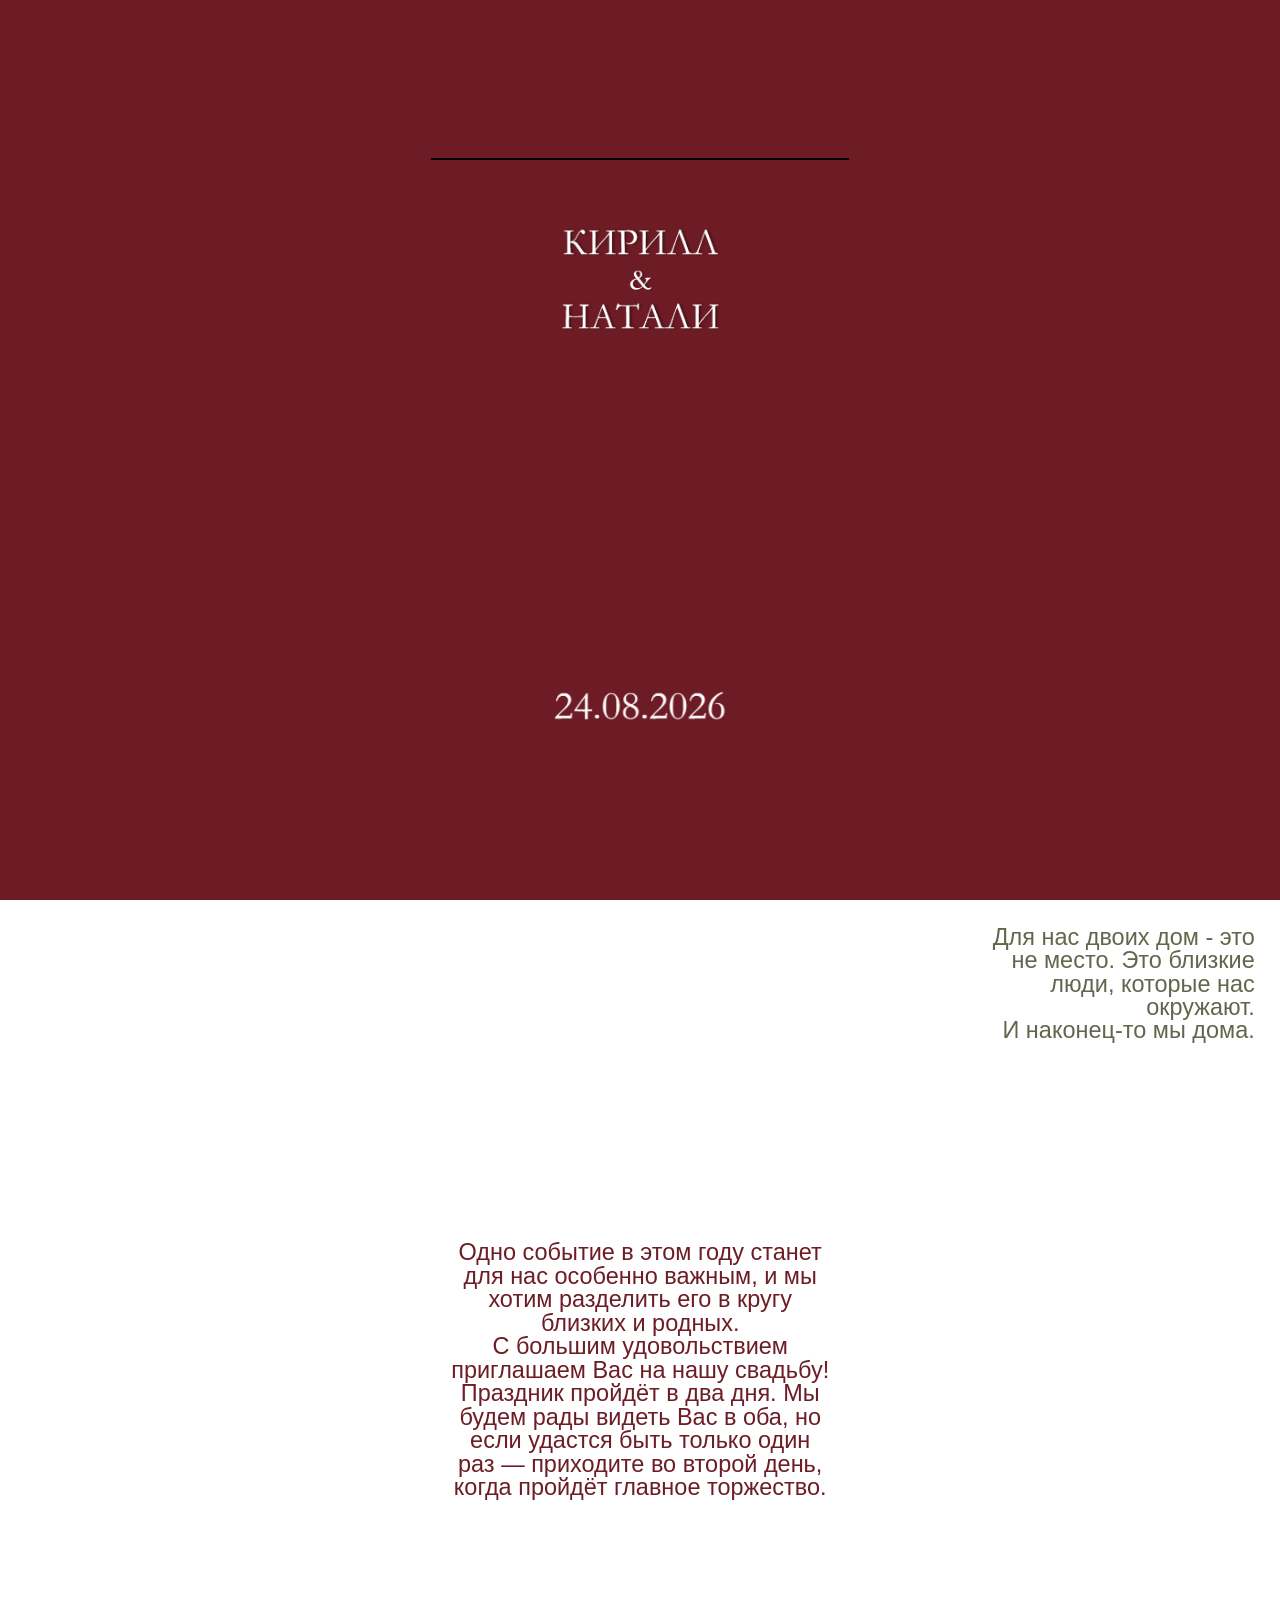
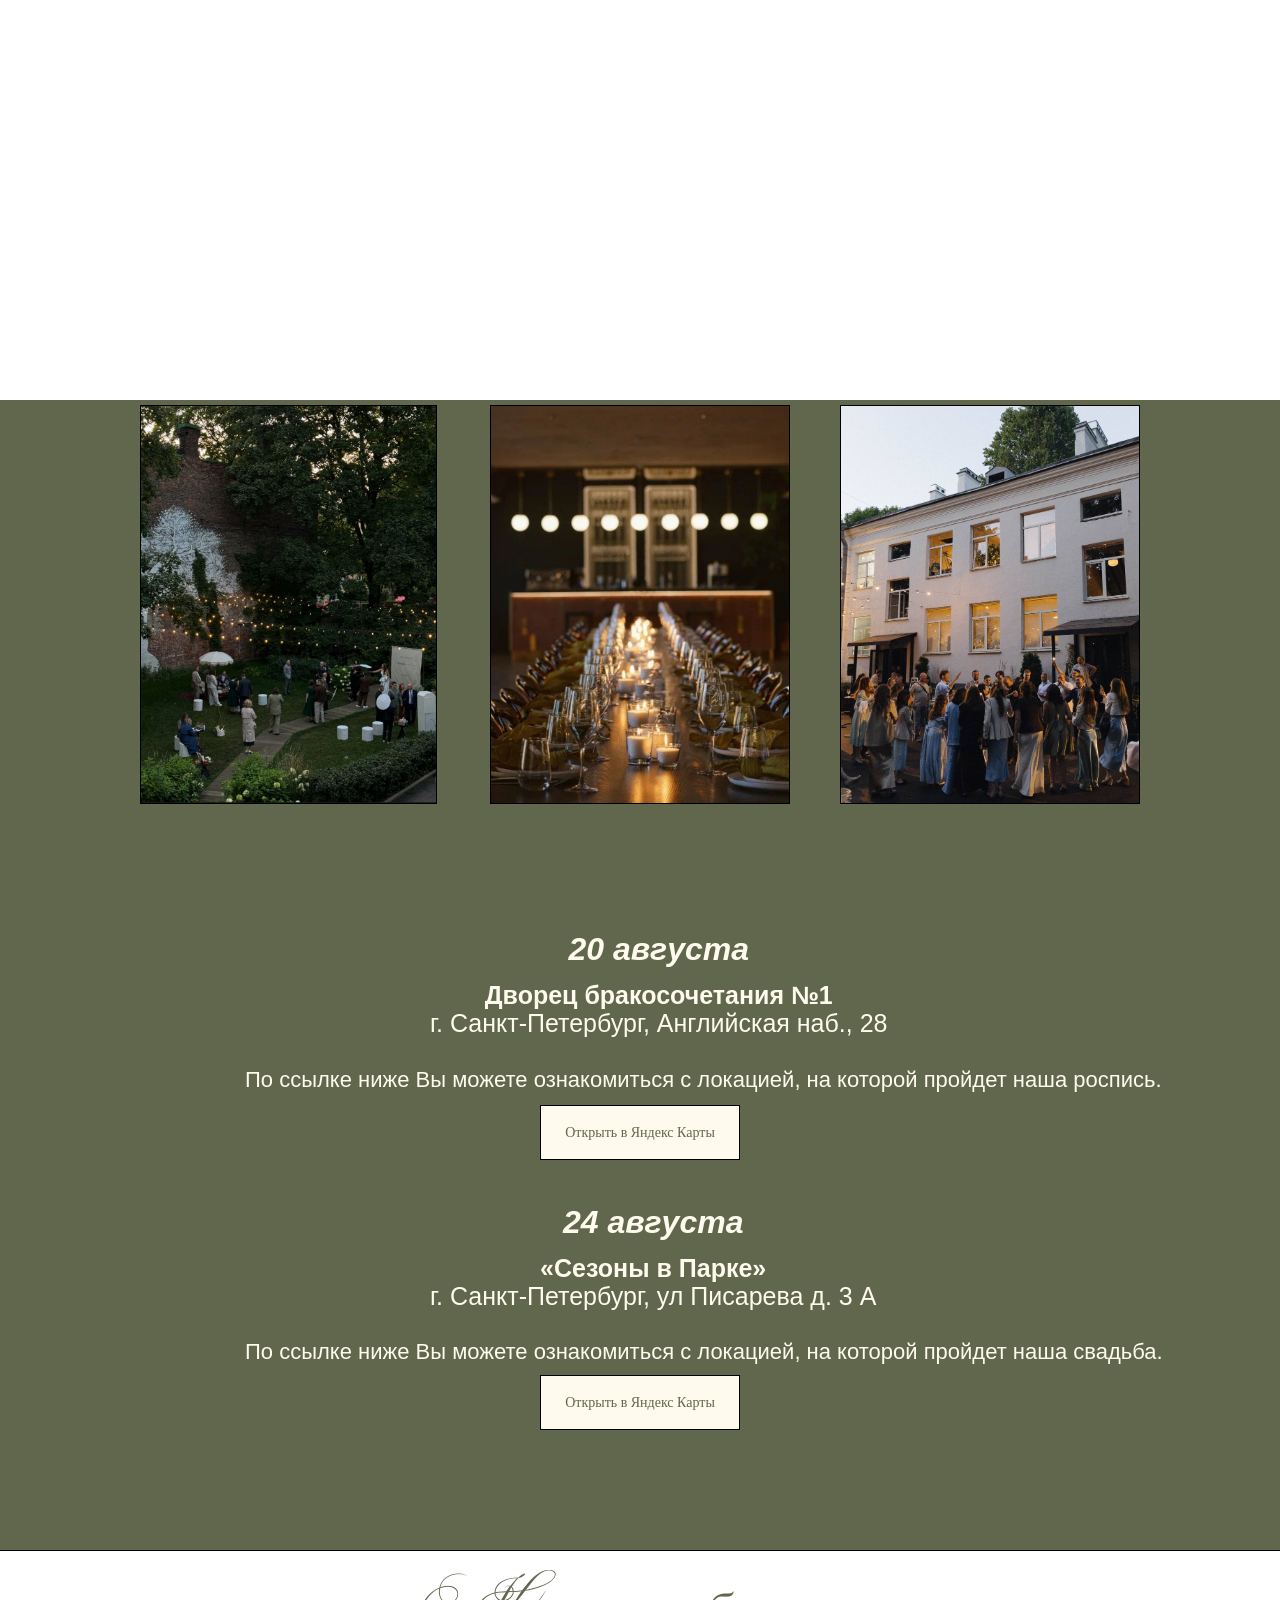
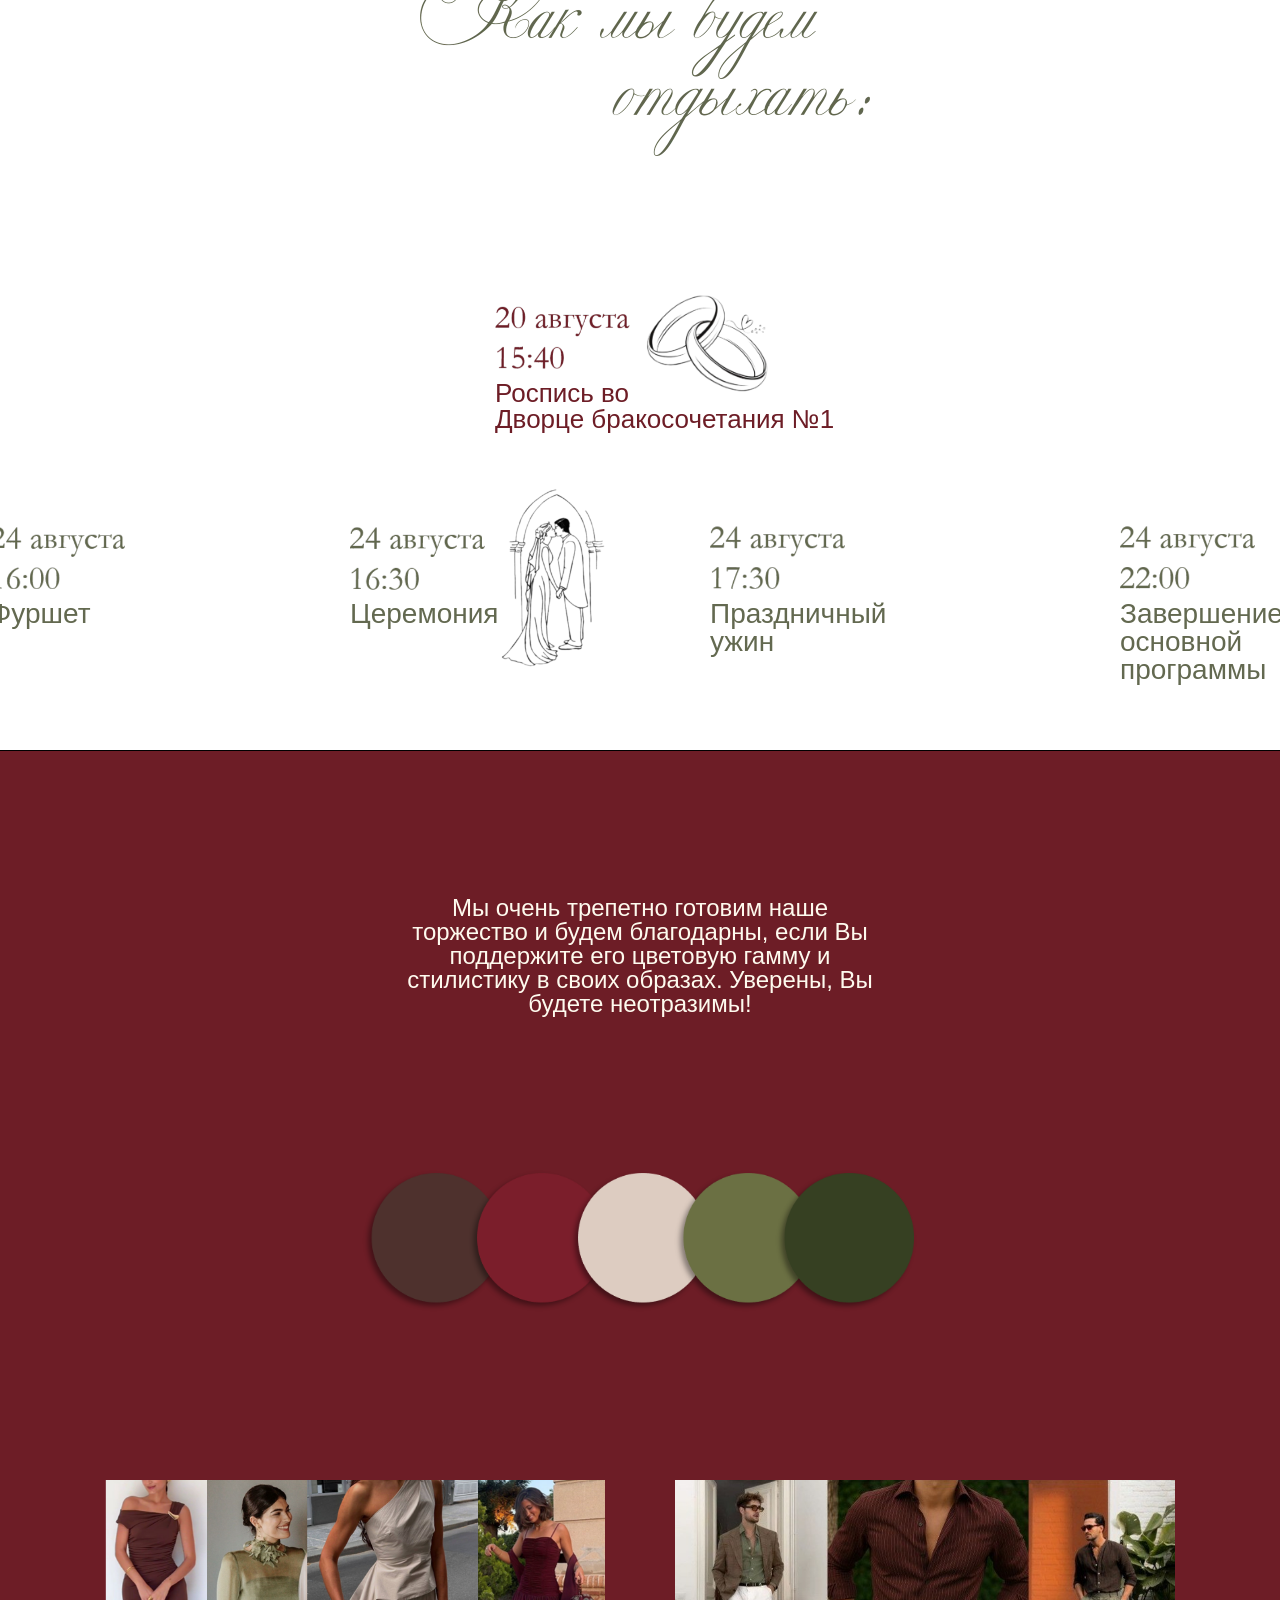
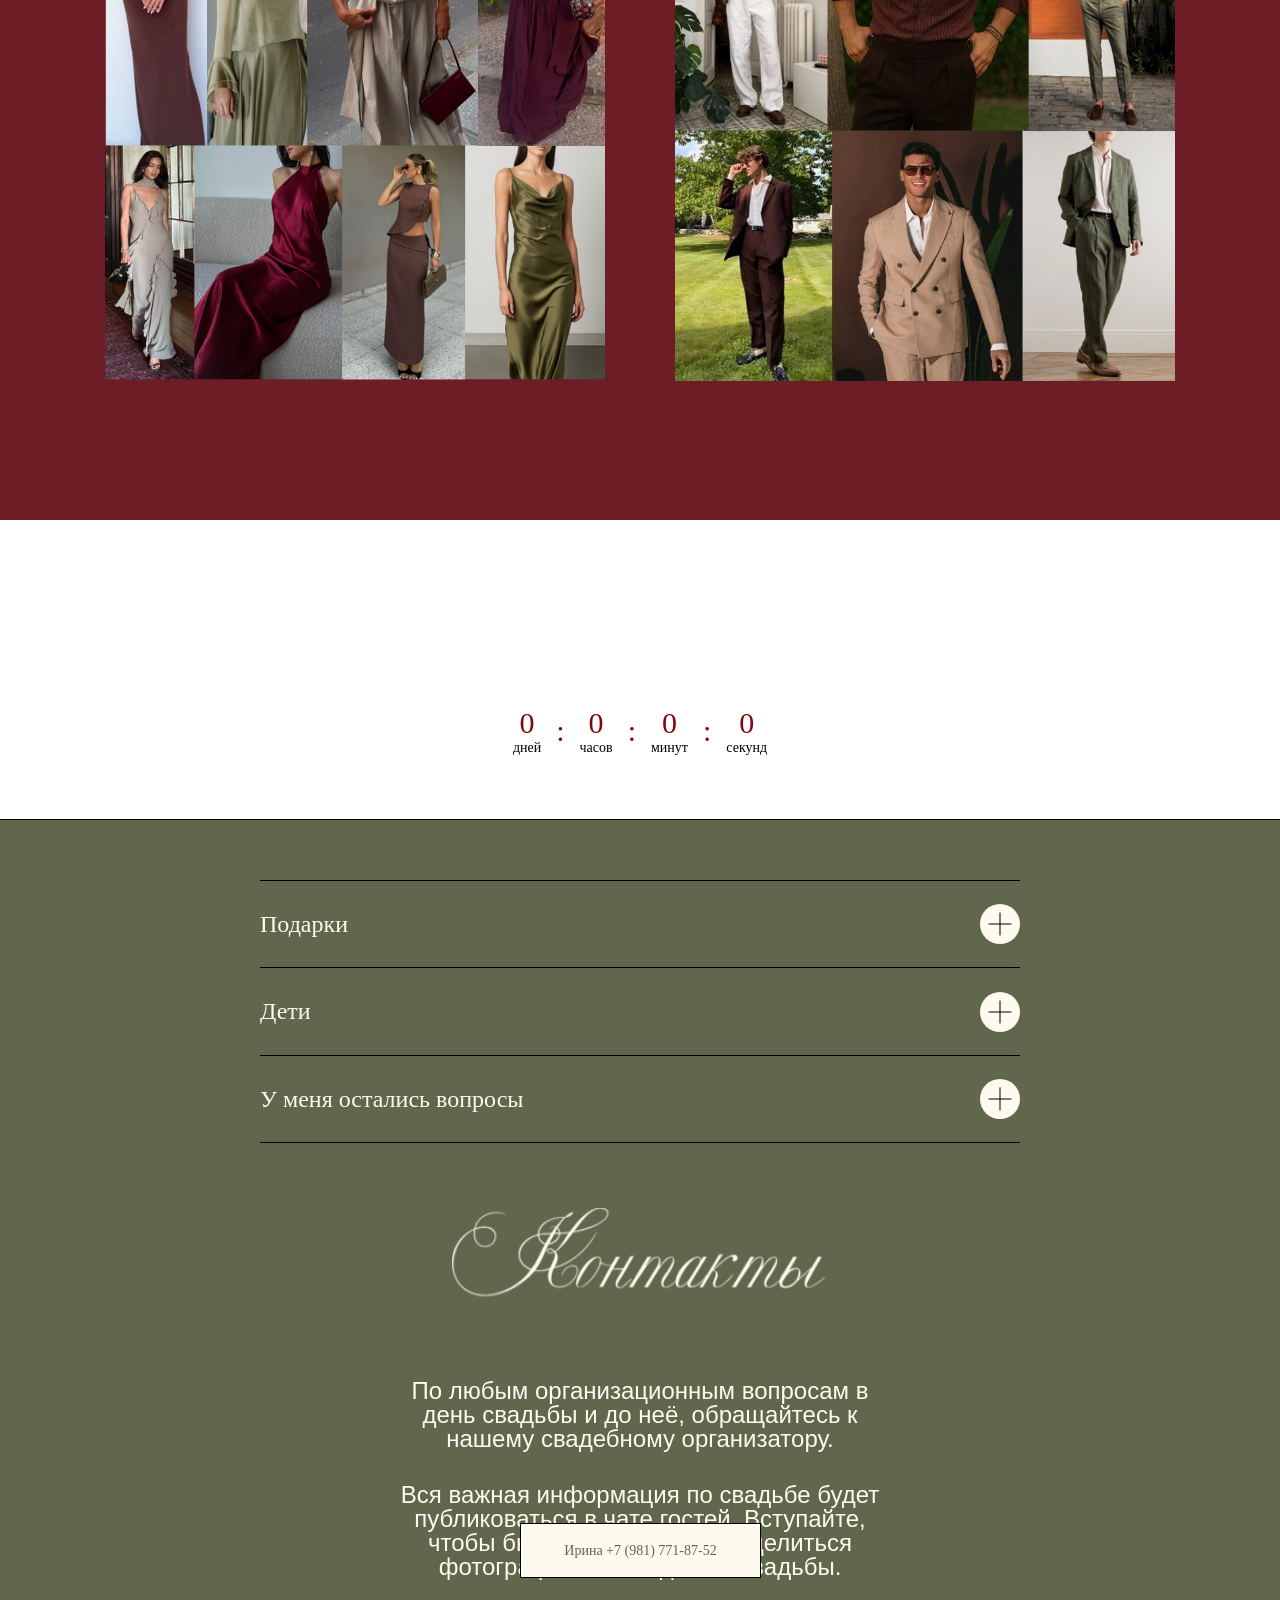
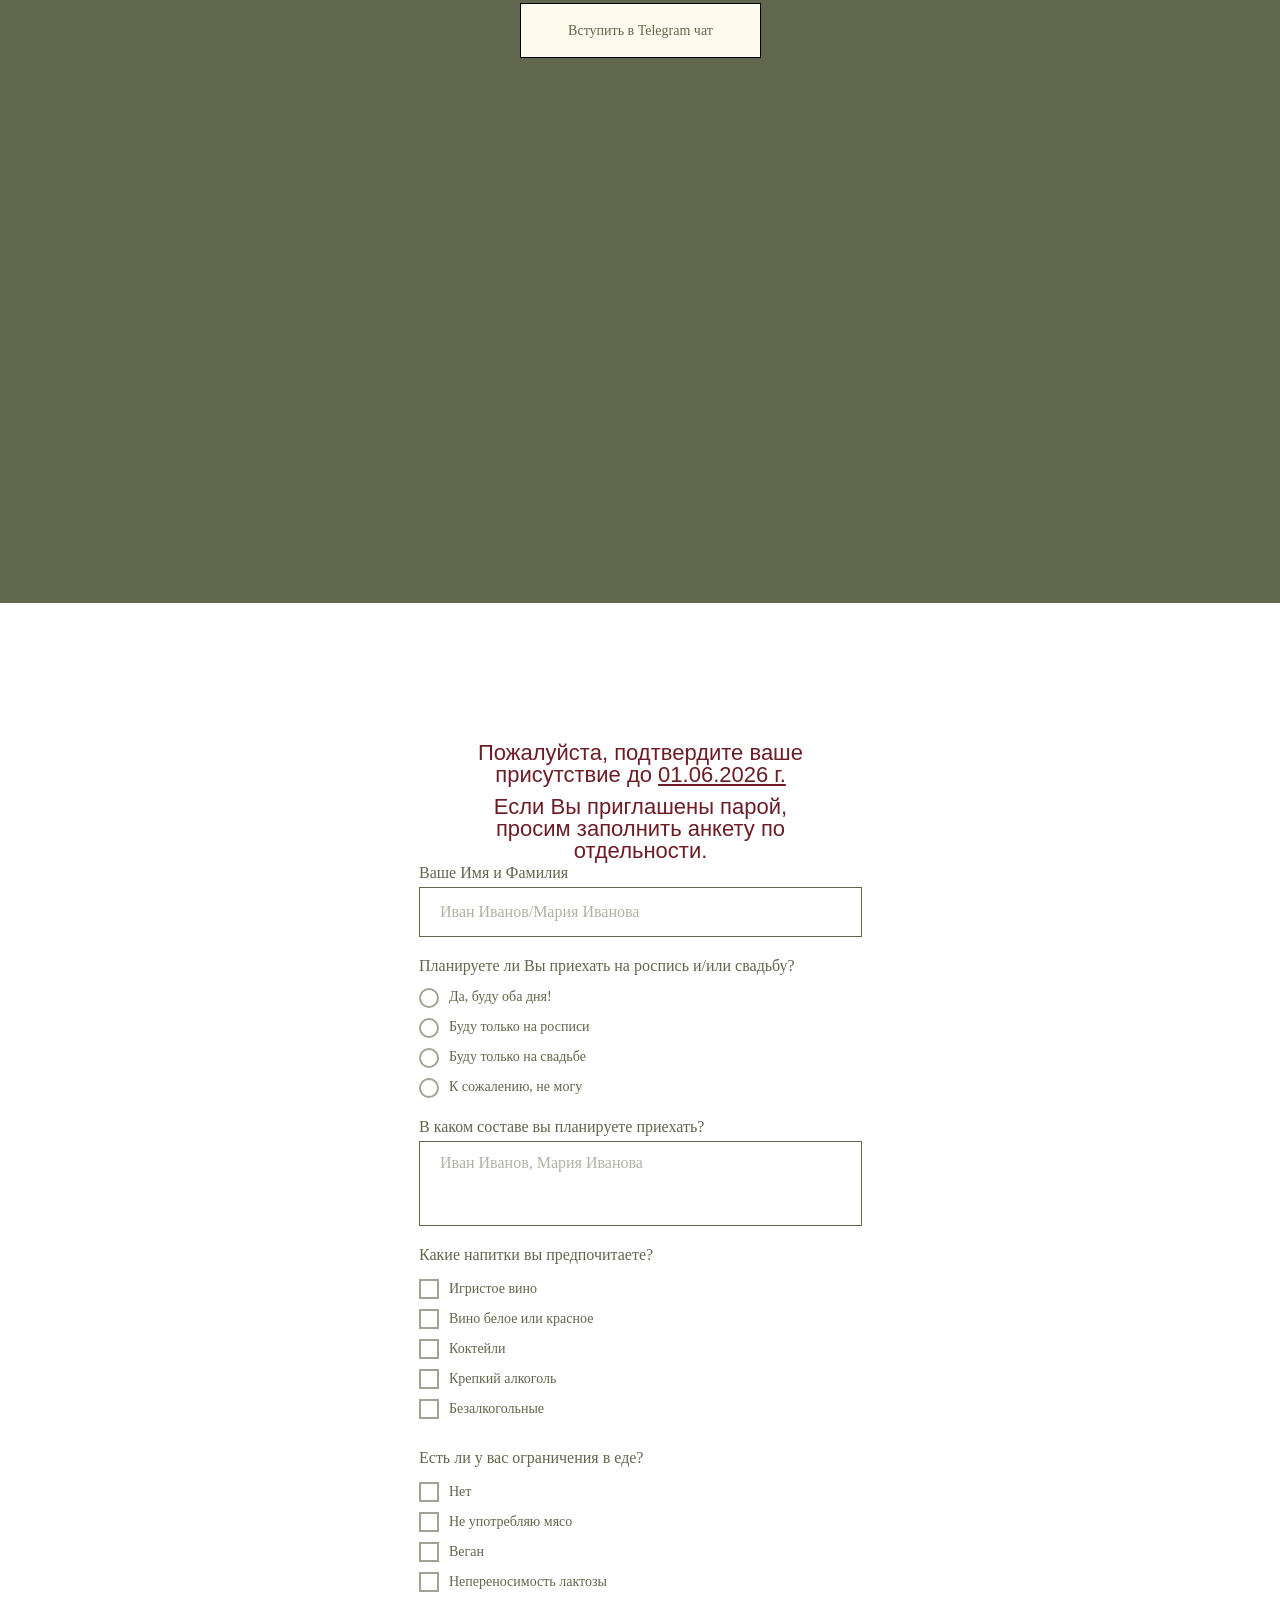
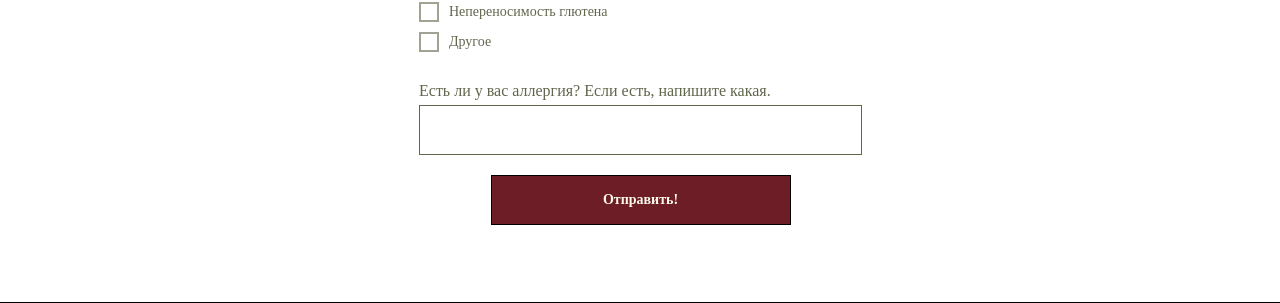
==== commit bb8fcf31: "Закончил с страницей "Как мы будем отдыхать"" ====
--- a/index.html
+++ b/index.html
@@ -2989,8 +2989,8 @@
                         <div class="tn-atom"> </div>
                     </div> -->
                     <div class="t396__elem tn-elem tn-elem__8635157141739218973886 t-animate-for-wrapper"
-                        data-elem-id="1739218973886" data-elem-type="image" data-field-top-value="569"
-                        data-field-left-value="675" data-field-height-value="28" data-field-width-value="87"
+                        data-elem-id="1739218973886" data-elem-type="image" data-field-top-value="570"
+                        data-field-left-value="1080" data-field-height-value="28" data-field-width-value="90"
                         data-field-axisy-value="top" data-field-axisx-value="left" data-field-container-value="grid"
                         data-field-topunits-value="px" data-field-leftunits-value="px" data-field-heightunits-value="px"
                         data-field-widthunits-value="px" data-animate-fix="0" data-animate-mobile="y"
@@ -3021,8 +3021,8 @@
                         <div class="tn-atom" field="tn_text_1739218973891" style="line-height: 26px;"></div>
                     </div>
                     <div class="t396__elem tn-elem tn-elem__8635157141739219112918 t-animate t-animate_wait"
-                        data-elem-id="1739219112918" data-elem-type="text" data-field-top-value="647"
-                        data-field-left-value="675" data-field-height-value="20" data-field-width-value="156"
+                        data-elem-id="1739219112918" data-elem-type="text" data-field-top-value="650"
+                        data-field-left-value="1080" data-field-height-value="20" data-field-width-value="156"
                         data-field-axisy-value="top" data-field-axisx-value="left" data-field-container-value="grid"
                         data-field-topunits-value="px" data-field-leftunits-value="px" data-field-heightunits-value="px"
                         data-field-widthunits-value="px" data-animate-style="fadein" data-animate-duration="5"
@@ -3050,8 +3050,8 @@
                         <div class="tn-atom"> </div>
                     </div> -->
                     <div class="t396__elem tn-elem tn-elem__8635157141739219116743" data-elem-id="1739219116743"
-                        data-elem-type="image" data-field-top-value="312" data-field-left-value="1005"
-                        data-field-height-value="67" data-field-width-value="61" data-field-axisy-value="top"
+                        data-elem-type="image" data-field-top-value="565" data-field-left-value="1230"
+                        data-field-height-value="67" data-field-width-value="120" data-field-axisy-value="top"
                         data-field-axisx-value="left" data-field-container-value="grid" data-field-topunits-value="px"
                         data-field-leftunits-value="px" data-field-heightunits-value="px"
                         data-field-widthunits-value="px" data-field-filewidth-value="861"
@@ -3064,8 +3064,8 @@
                                 alt="" style="width: 130%;" imgfield="tn_img_1739219116743"> </div>
                     </div>
                     <div class="t396__elem tn-elem tn-elem__8635157141739219116759 t-animate-for-wrapper"
-                        data-elem-id="1739219116759" data-elem-type="image" data-field-top-value="338"
-                        data-field-left-value="822" data-field-height-value="28" data-field-width-value="83"
+                        data-elem-id="1739219116759" data-elem-type="image" data-field-top-value="570"
+                        data-field-left-value="310" data-field-height-value="28" data-field-width-value="90"
                         data-field-axisy-value="top" data-field-axisx-value="left" data-field-container-value="grid"
                         data-field-topunits-value="px" data-field-leftunits-value="px" data-field-heightunits-value="px"
                         data-field-widthunits-value="px" data-animate-fix="0" data-animate-mobile="y"
@@ -3095,8 +3095,8 @@
                         <div class="tn-atom" field="tn_text_1739219116778" style="line-height: 26px;"></div>
                     </div>
                     <div class="t396__elem tn-elem tn-elem__8635157141739219116792 t-animate t-animate_wait"
-                        data-elem-id="1739219116792" data-elem-type="text" data-field-top-value="416"
-                        data-field-left-value="822" data-field-height-value="60" data-field-width-value="156"
+                        data-elem-id="1739219116792" data-elem-type="text" data-field-top-value="650"
+                        data-field-left-value="310" data-field-height-value="60" data-field-width-value="156"
                         data-field-axisy-value="top" data-field-axisx-value="left" data-field-container-value="grid"
                         data-field-topunits-value="px" data-field-leftunits-value="px" data-field-heightunits-value="px"
                         data-field-widthunits-value="px" data-animate-style="fadein" data-animate-duration="5"
@@ -3122,8 +3122,8 @@
                         <div class="tn-atom"> </div>
                     </div> -->
                     <div class="t396__elem tn-elem tn-elem__8635157141739218973853" data-elem-id="1739218973853"
-                        data-elem-type="image" data-field-top-value="308" data-field-left-value="657"
-                        data-field-height-value="93" data-field-width-value="65" data-field-axisy-value="top"
+                        data-elem-type="image" data-field-top-value="550" data-field-left-value="840"
+                        data-field-height-value="93" data-field-width-value="125" data-field-axisy-value="top"
                         data-field-axisx-value="left" data-field-container-value="grid" data-field-topunits-value="px"
                         data-field-leftunits-value="px" data-field-heightunits-value="px"
                         data-field-widthunits-value="px" data-field-filewidth-value="1150"
@@ -3137,8 +3137,8 @@
                                 alt="" style="width: 100%;" imgfield="tn_img_1739218973853"> </div>
                     </div>
                     <div class="t396__elem tn-elem tn-elem__8635157141739218973860 t-animate-for-wrapper"
-                        data-elem-id="1739218973860" data-elem-type="image" data-field-top-value="339"
-                        data-field-left-value="474" data-field-height-value="28" data-field-width-value="84"
+                        data-elem-id="1739218973860" data-elem-type="image" data-field-top-value="570"
+                        data-field-left-value="-50" data-field-height-value="28" data-field-width-value="90"
                         data-field-axisy-value="top" data-field-axisx-value="left" data-field-container-value="grid"
                         data-field-topunits-value="px" data-field-leftunits-value="px" data-field-heightunits-value="px"
                         data-field-widthunits-value="px" data-animate-fix="0" data-animate-mobile="y"
@@ -3168,8 +3168,8 @@
                         <div class="tn-atom" field="tn_text_1739218973865" style="line-height: 26px;"></div>
                     </div>
                     <div class="t396__elem tn-elem tn-elem__8635157141739218973869 t-animate t-animate_wait"
-                        data-elem-id="1739218973869" data-elem-type="text" data-field-top-value="416"
-                        data-field-left-value="475" data-field-height-value="60" data-field-width-value="191"
+                        data-elem-id="1739218973869" data-elem-type="text" data-field-top-value="650"
+                        data-field-left-value="-50" data-field-height-value="60" data-field-width-value="191"
                         data-field-axisy-value="top" data-field-axisx-value="left" data-field-container-value="grid"
                         data-field-topunits-value="px" data-field-leftunits-value="px" data-field-heightunits-value="px"
                         data-field-widthunits-value="px" data-animate-style="fadein" data-animate-duration="5"
@@ -3196,8 +3196,8 @@
                         <div class="tn-atom"> </div>
                     </div> -->
                     <div class="t396__elem tn-elem tn-elem__8635157141739219325040" data-elem-id="1739219325040"
-                        data-elem-type="image" data-field-top-value="481" data-field-left-value="474"
-                        data-field-height-value="146" data-field-width-value="107" data-field-axisy-value="top"
+                        data-elem-type="image" data-field-top-value="500" data-field-left-value="70"
+                        data-field-height-value="146" data-field-width-value="200" data-field-axisy-value="top"
                         data-field-axisx-value="left" data-field-container-value="grid" data-field-topunits-value="px"
                         data-field-leftunits-value="px" data-field-heightunits-value="px"
                         data-field-widthunits-value="px" data-field-filewidth-value="320"
@@ -3211,8 +3211,8 @@
                                 alt="" imgfield="tn_img_1739219325040"> </div>
                     </div>
                     <div class="t396__elem tn-elem tn-elem__8635157141739219325082 t-animate-for-wrapper"
-                        data-elem-id="1739219325082" data-elem-type="image" data-field-top-value="568"
-                        data-field-left-value="298" data-field-height-value="29" data-field-width-value="89"
+                        data-elem-id="1739219325082" data-elem-type="image" data-field-top-value="570"
+                        data-field-left-value="670" data-field-height-value="29" data-field-width-value="90"
                         data-field-axisy-value="top" data-field-axisx-value="left" data-field-container-value="grid"
                         data-field-topunits-value="px" data-field-leftunits-value="px" data-field-heightunits-value="px"
                         data-field-widthunits-value="px" data-animate-fix="0" data-animate-mobile="y"
@@ -3245,8 +3245,8 @@
                         <div class="tn-atom" field="tn_text_1739219325125" style="line-height: 26px;"></div>
                     </div>
                     <div class="t396__elem tn-elem tn-elem__8635157141739219325146 t-animate t-animate_wait"
-                        data-elem-id="1739219325146" data-elem-type="text" data-field-top-value="648"
-                        data-field-left-value="298" data-field-height-value="20" data-field-width-value="209"
+                        data-elem-id="1739219325146" data-elem-type="text" data-field-top-value="650"
+                        data-field-left-value="670" data-field-height-value="20" data-field-width-value="209"
                         data-field-axisy-value="top" data-field-axisx-value="left" data-field-container-value="grid"
                         data-field-topunits-value="px" data-field-leftunits-value="px" data-field-heightunits-value="px"
                         data-field-widthunits-value="px" data-animate-style="fadein" data-animate-duration="5"
@@ -3260,8 +3260,8 @@
                             style="line-height: 20px; font-size: 28px !important;">Праздничный<br>ужин </div>
                     </div>
                     <div class="t396__elem tn-elem tn-elem__8635157141739218973819" data-elem-id="1739218973819"
-                        data-elem-type="image" data-field-top-value="330" data-field-left-value="320"
-                        data-field-height-value="73" data-field-width-value="52" data-field-axisy-value="top"
+                        data-elem-type="image" data-field-top-value="330" data-field-left-value="590"
+                        data-field-height-value="73" data-field-width-value="75" data-field-axisy-value="top"
                         data-field-axisx-value="left" data-field-container-value="grid" data-field-topunits-value="px"
                         data-field-leftunits-value="px" data-field-heightunits-value="px"
                         data-field-widthunits-value="px" data-field-filewidth-value="582"
@@ -3274,8 +3274,8 @@
                                 style="width: 200%; height: auto;" alt="" imgfield="tn_img_1739218973819"> </div>
                     </div>
                     <div class="t396__elem tn-elem tn-elem__8635157141739218973829 t-animate-for-wrapper"
-                        data-elem-id="1739218973829" data-elem-type="image" data-field-top-value="339"
-                        data-field-left-value="135" data-field-height-value="28" data-field-width-value="84"
+                        data-elem-id="1739218973829" data-elem-type="image" data-field-top-value="350"
+                        data-field-left-value="455" data-field-height-value="28" data-field-width-value="90"
                         data-field-axisy-value="top" data-field-axisx-value="left" data-field-container-value="grid"
                         data-field-topunits-value="px" data-field-leftunits-value="px" data-field-heightunits-value="px"
                         data-field-widthunits-value="px" data-animate-fix="0" data-animate-mobile="y"
@@ -3307,8 +3307,8 @@
                         <div class="tn-atom" field="tn_text_1739218973836" style="line-height: 26px;"></div>
                     </div>
                     <div class="t396__elem tn-elem tn-elem__8635157141739218973841 t-animate t-animate_wait"
-                        data-elem-id="1739218973841" data-elem-type="text" data-field-top-value="416"
-                        data-field-left-value="135" data-field-height-value="60" data-field-width-value="170"
+                        data-elem-id="1739218973841" data-elem-type="text" data-field-top-value="430"
+                        data-field-left-value="455" data-field-height-value="60" data-field-width-value="170"
                         data-field-axisy-value="top" data-field-axisx-value="left" data-field-container-value="grid"
                         data-field-topunits-value="px" data-field-leftunits-value="px" data-field-heightunits-value="px"
                         data-field-widthunits-value="px" data-animate-style="fadein" data-animate-duration="5"
@@ -3354,8 +3354,8 @@
                                 alt="" imgfield="tn_img_1708682409006"> </div>
                     </div>
                     <div class="t396__elem tn-elem tn-elem__8635157141708693213270" data-elem-id="1708693213270"
-                        data-elem-type="image" data-field-top-value="528" data-field-left-value="861"
-                        data-field-height-value="81" data-field-width-value="42" data-field-axisy-value="top"
+                        data-elem-type="image" data-field-top-value="535" data-field-left-value="420"
+                        data-field-height-value="81" data-field-width-value="75" data-field-axisy-value="top"
                         data-field-axisx-value="left" data-field-container-value="grid" data-field-topunits-value="px"
                         data-field-leftunits-value="px" data-field-heightunits-value="px"
                         data-field-widthunits-value="px" data-field-filewidth-value="587"
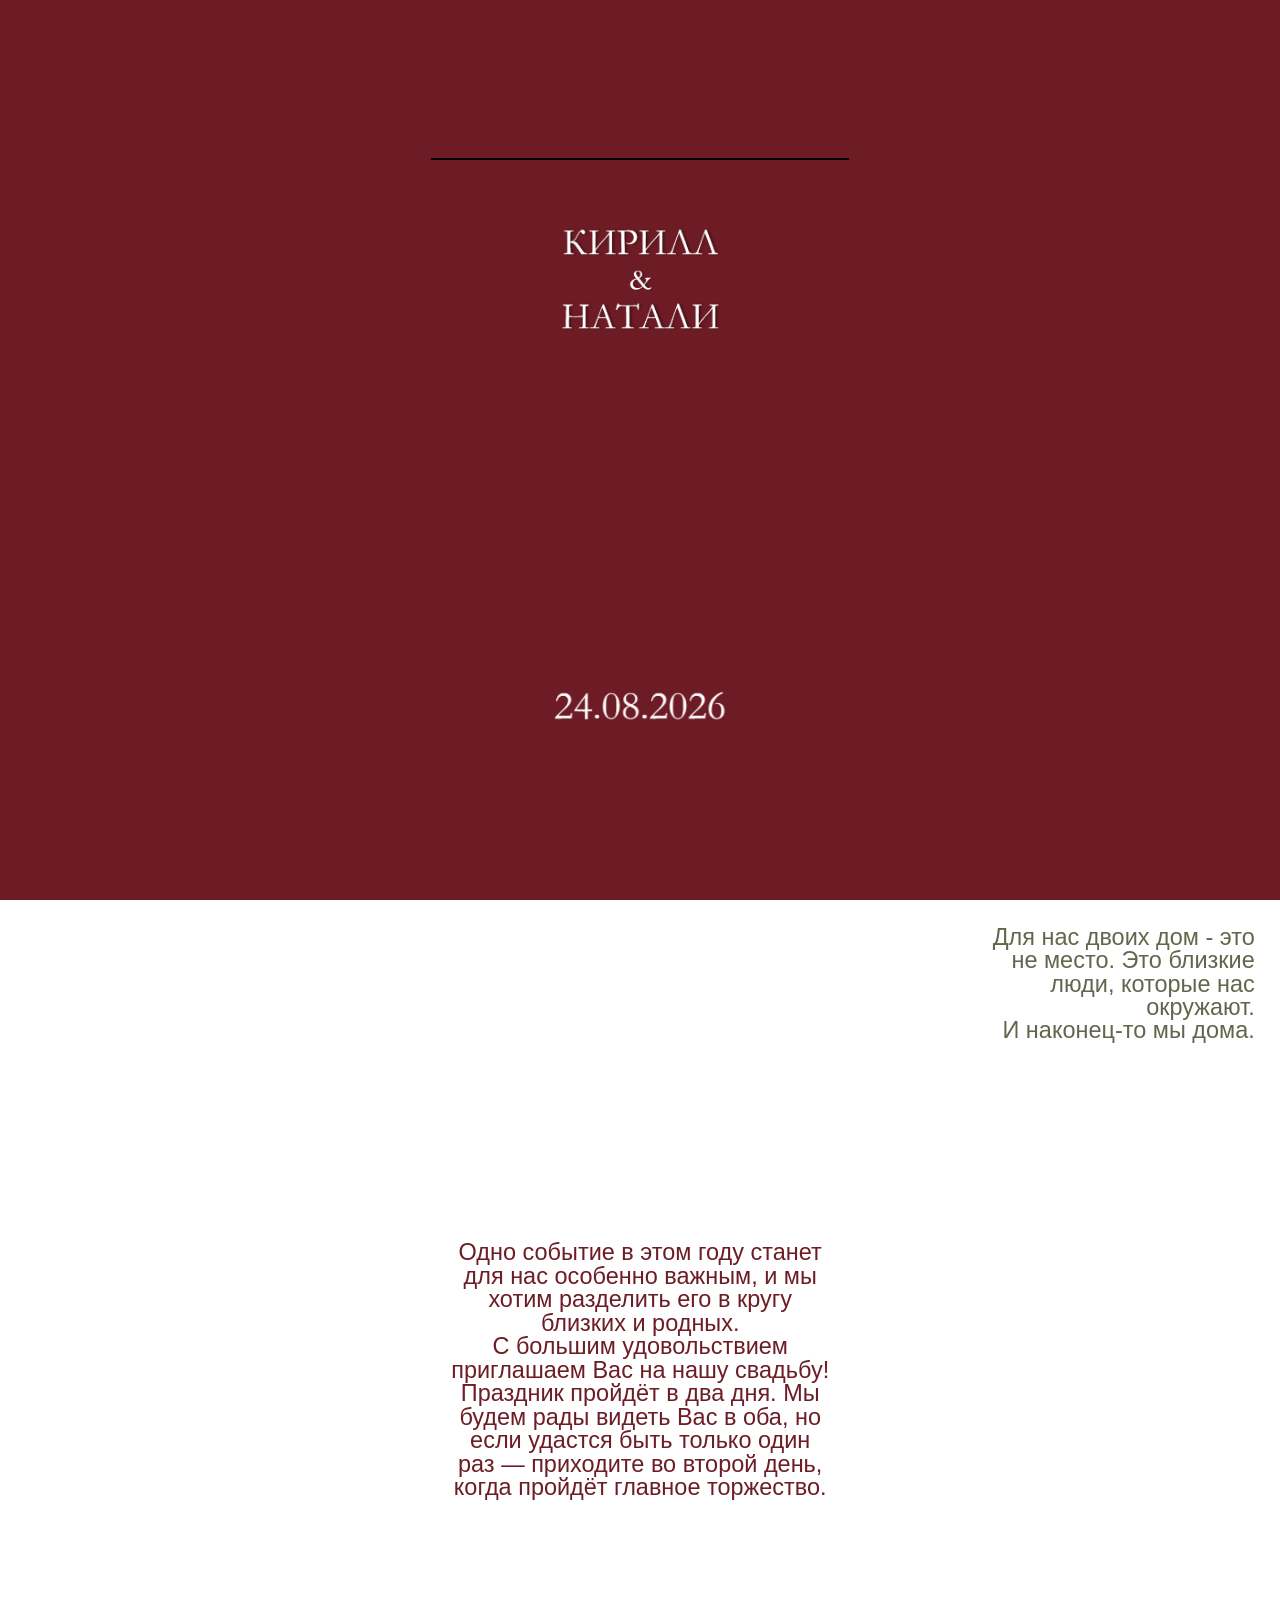
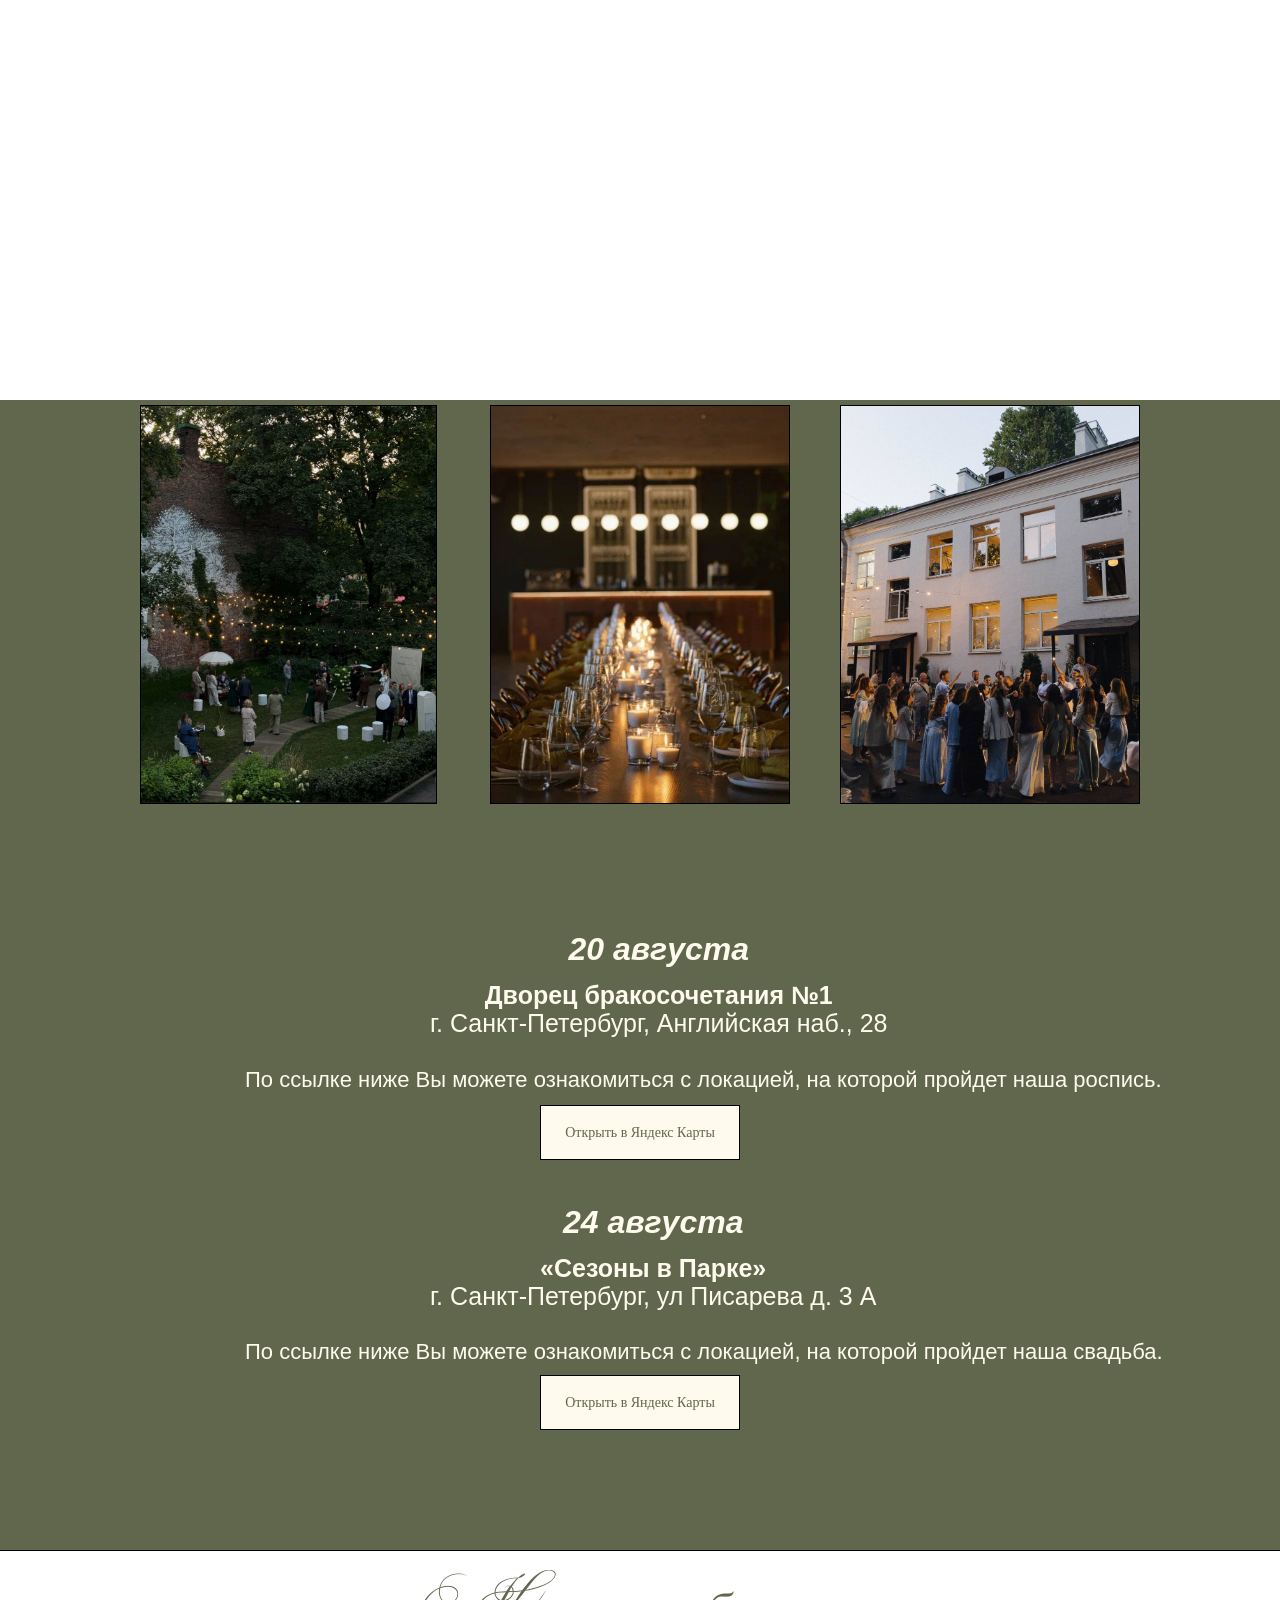
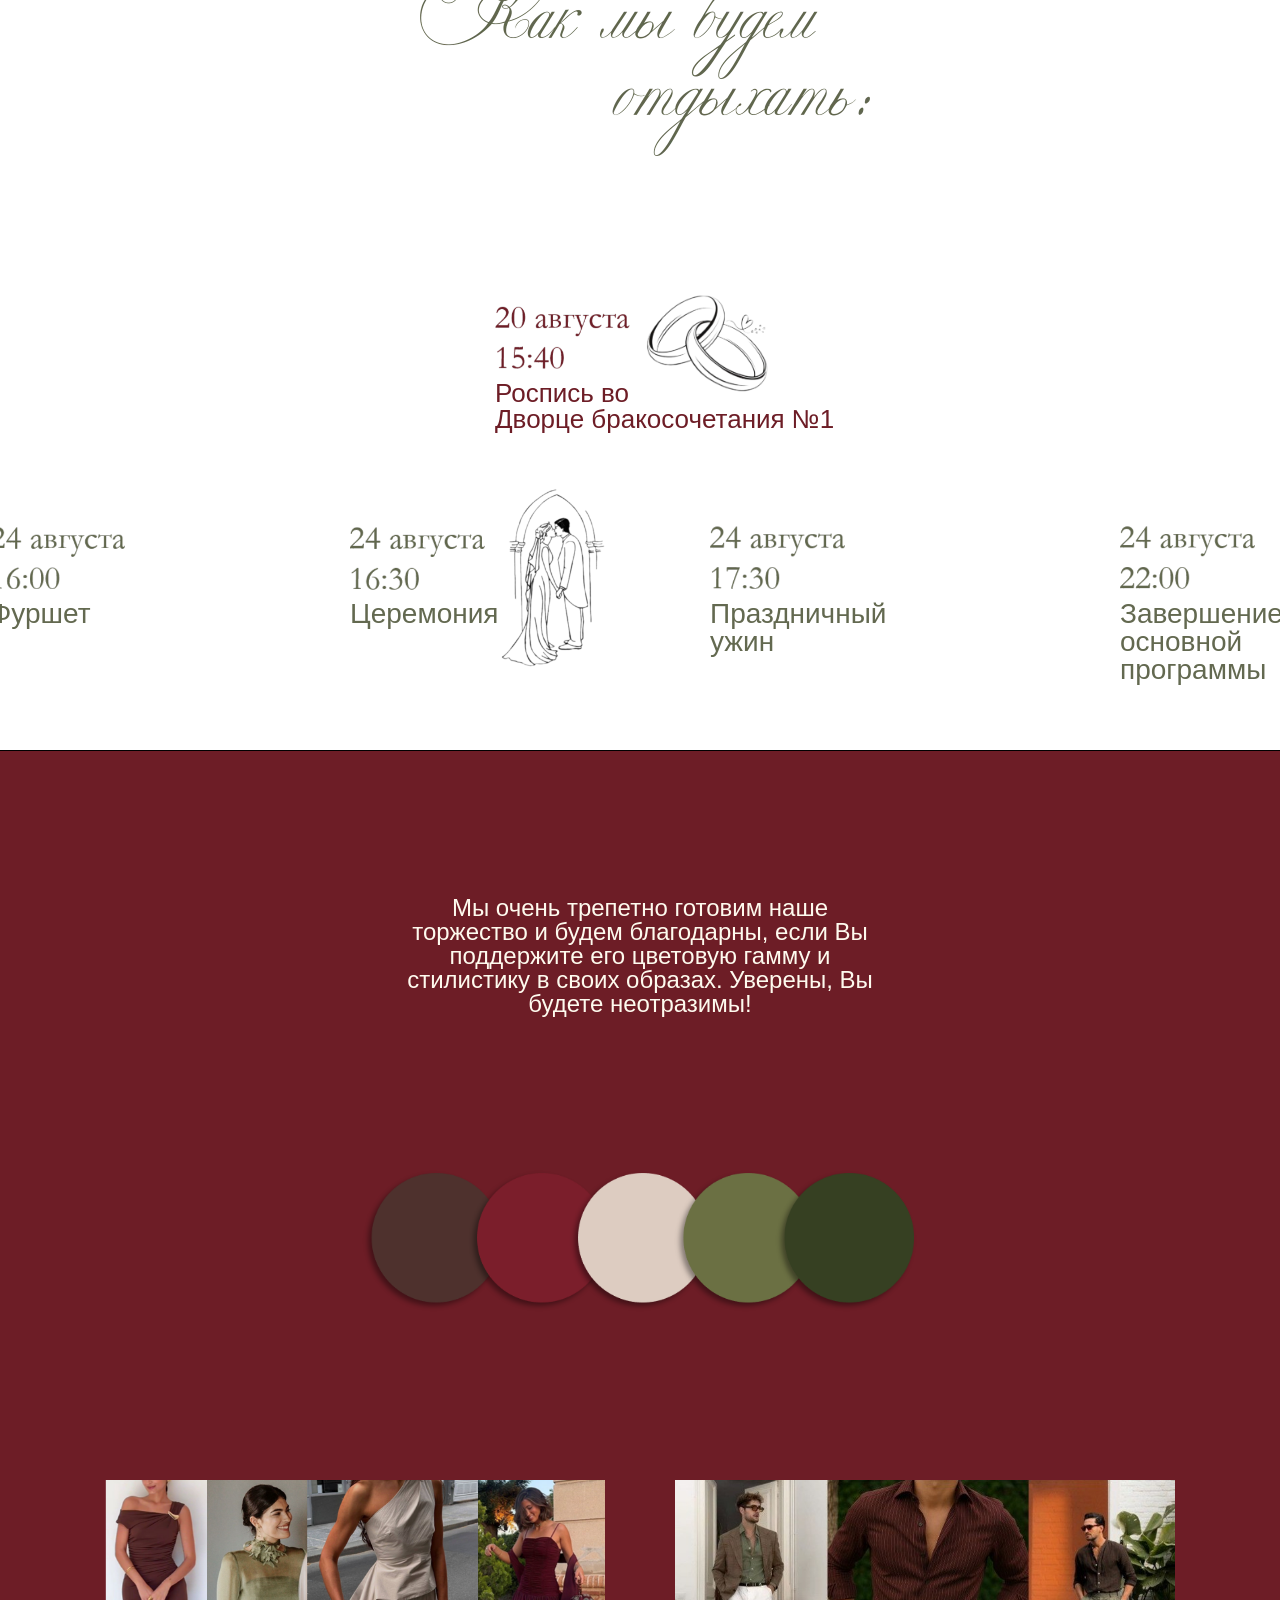
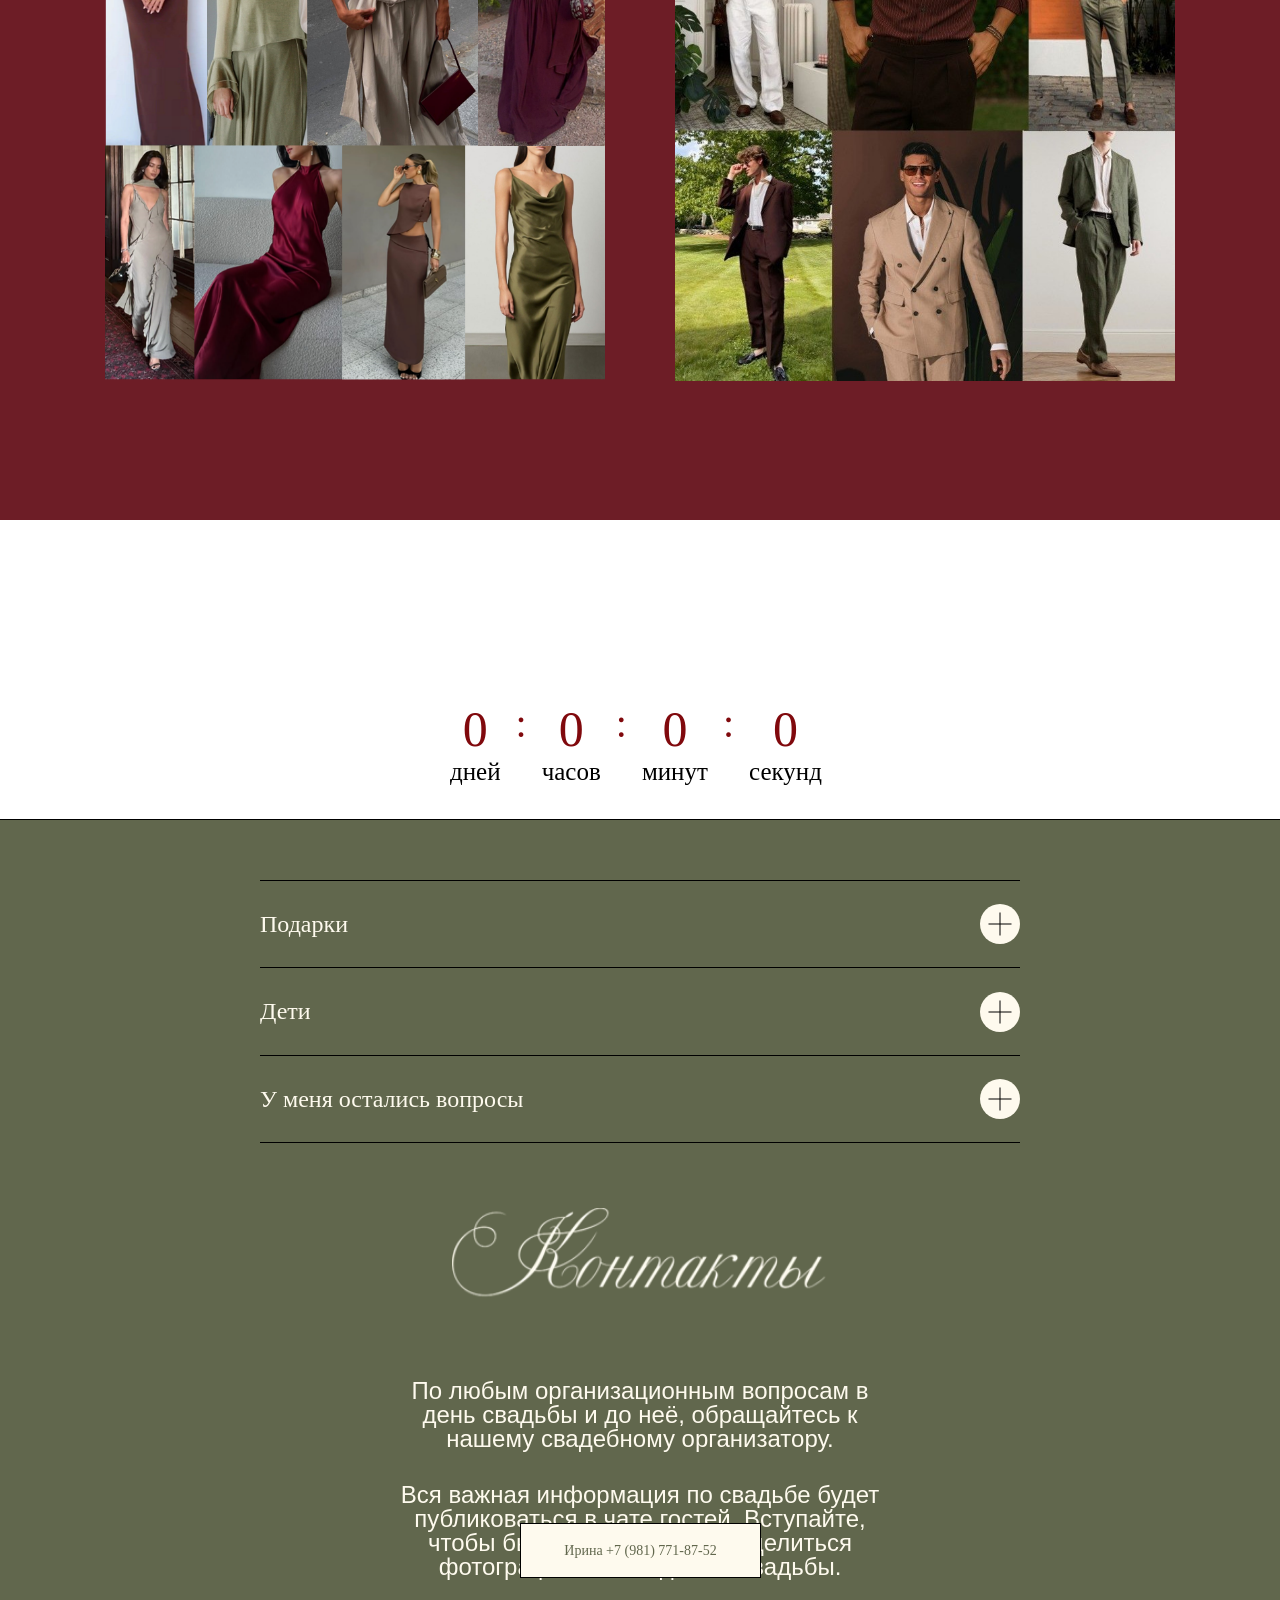
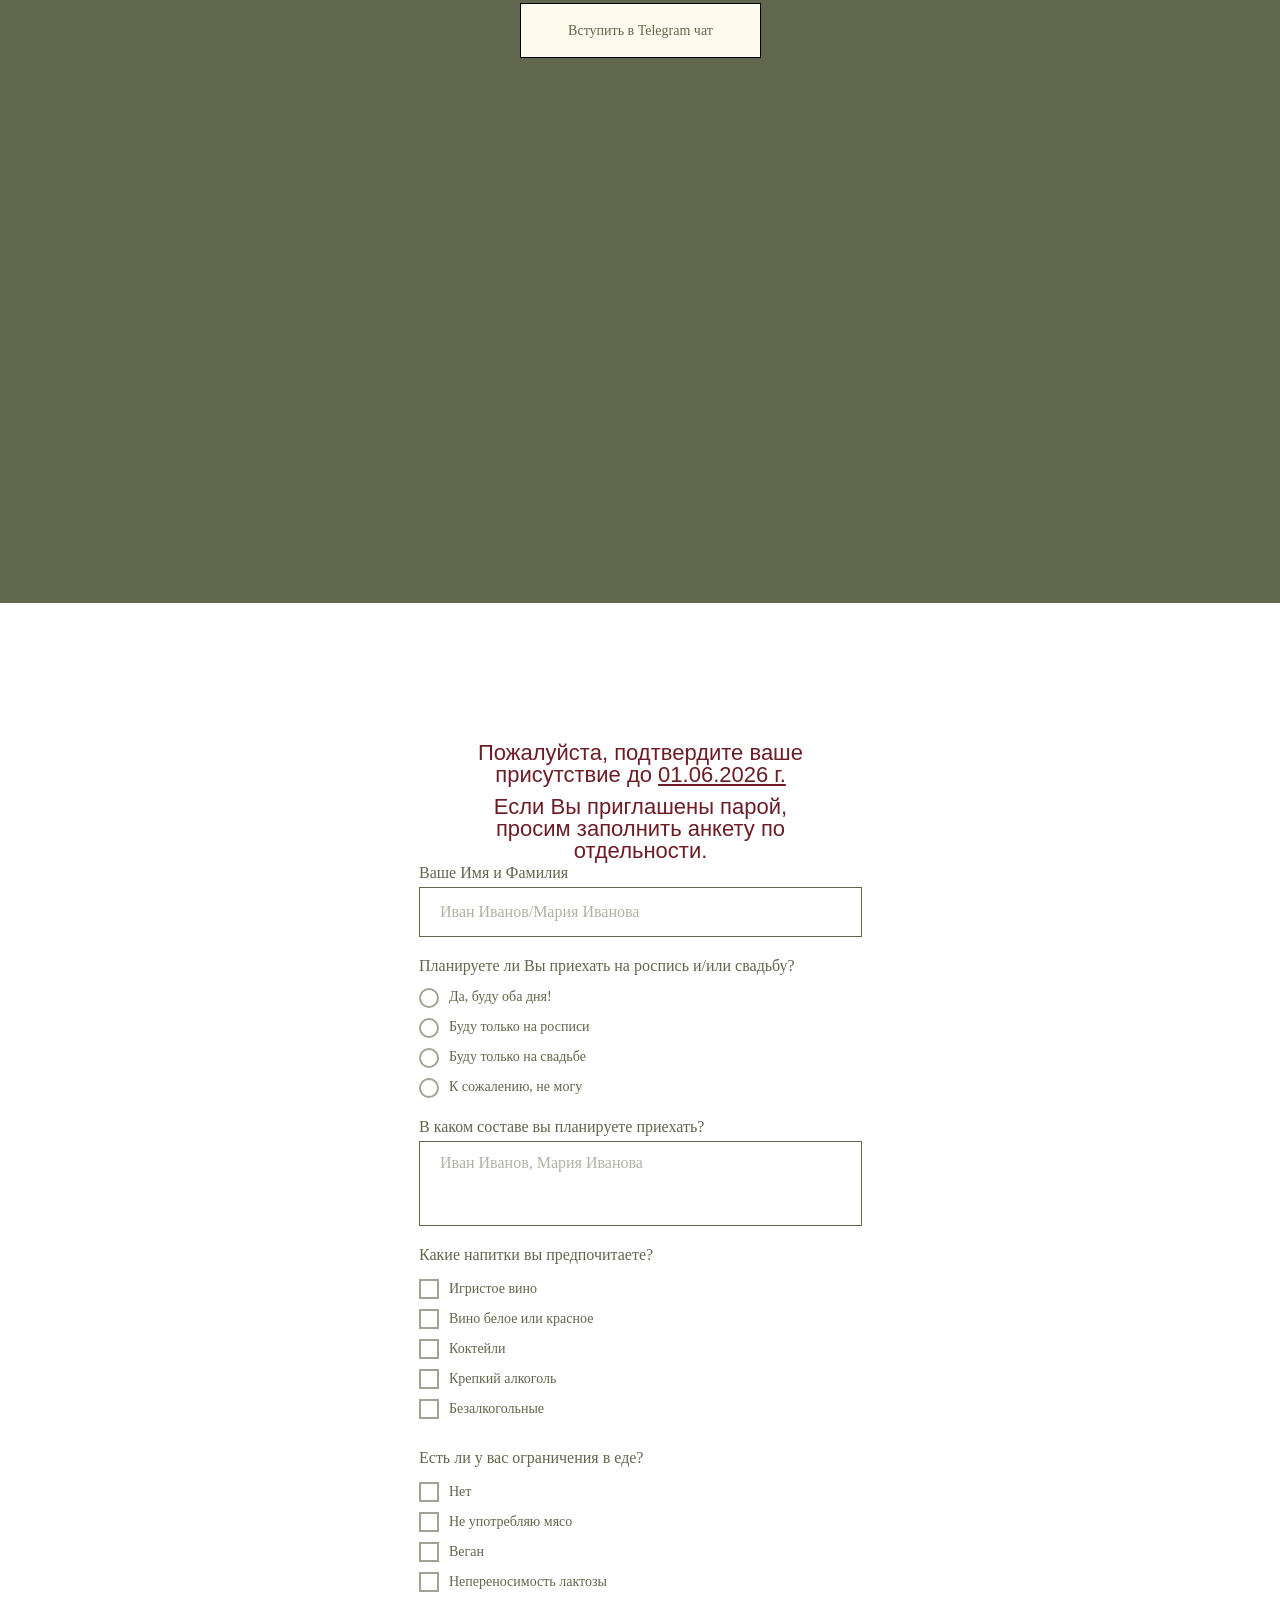
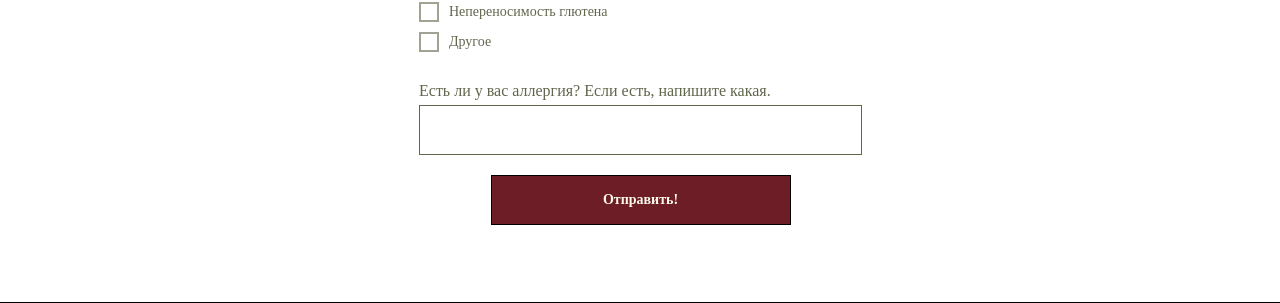
==== commit 9d5330c6: "Закончил с таймером для 2-х версий" ====
--- a/index.html
+++ b/index.html
@@ -4137,7 +4137,7 @@
                     </div> -->
                     <div class="t396__elem tn-elem tn-elem__14625335111708687020962 t-animate t-animate_started"
                         data-elem-id="1708687020962" data-elem-type="image" data-field-top-value="600"
-                        data-field-left-value="233" data-field-height-value="87" data-field-width-value="200"
+                        data-field-left-value="210" data-field-height-value="87" data-field-width-value="200"
                         data-field-axisy-value="top" data-field-axisx-value="left" data-field-container-value="grid"
                         data-field-topunits-value="px" data-field-leftunits-value="px" data-field-heightunits-value="px"
                         data-field-widthunits-value="px" data-animate-style="fadein" data-animate-duration="5"
@@ -4441,6 +4441,28 @@
                         width: 100vw !important;
                     }
                 }
+
+                @media (min-width: 1200px) {
+    /* Цифры таймера */
+    .tn-elem__14625335211708687835763 #days,
+    .tn-elem__14625335211708687835763 #hours,
+    .tn-elem__14625335211708687835763 #minutes,
+    .tn-elem__14625335211708687835763 #seconds {
+        font-size: 50px !important;
+    }
+    
+    /* Подписи под цифрами */
+    .tn-elem__14625335211708687835763 .timer-block span:last-child {
+        font-size: 25px !important;
+    }
+    
+    /* Разделители (двоеточия) */
+    .tn-elem__14625335211708687835763 #custom-timer > span {
+        font-size: 40px !important;
+        position: relative !important;
+        top: -20px !important;
+    }
+}
             </style>
             <div class="t396">
                 <div class="t396__artboard rendered" data-artboard-recid="1462533521" data-artboard-screens="320,1200"
@@ -4482,8 +4504,8 @@
                                 src="./images/____.png.webp" alt="" imgfield="tn_img_1708687526953"> </div>
                     </div>
                     <div class="t396__elem tn-elem tn-elem__14625335211708687835763 t-animate t-animate_started"
-                        data-elem-id="1708687835763" data-elem-type="html" data-field-top-value="169"
-                        data-field-left-value="442" data-field-height-value="84" data-field-width-value="316"
+                        data-elem-id="1708687835763" data-elem-type="html" data-field-top-value="180"
+                        data-field-left-value="410" data-field-height-value="84" data-field-width-value="316"
                         data-field-axisy-value="top" data-field-axisx-value="left" data-field-container-value="grid"
                         data-field-topunits-value="px" data-field-leftunits-value="px" data-field-heightunits-value="px"
                         data-field-widthunits-value="px" data-animate-style="fadein" data-animate-duration="5"
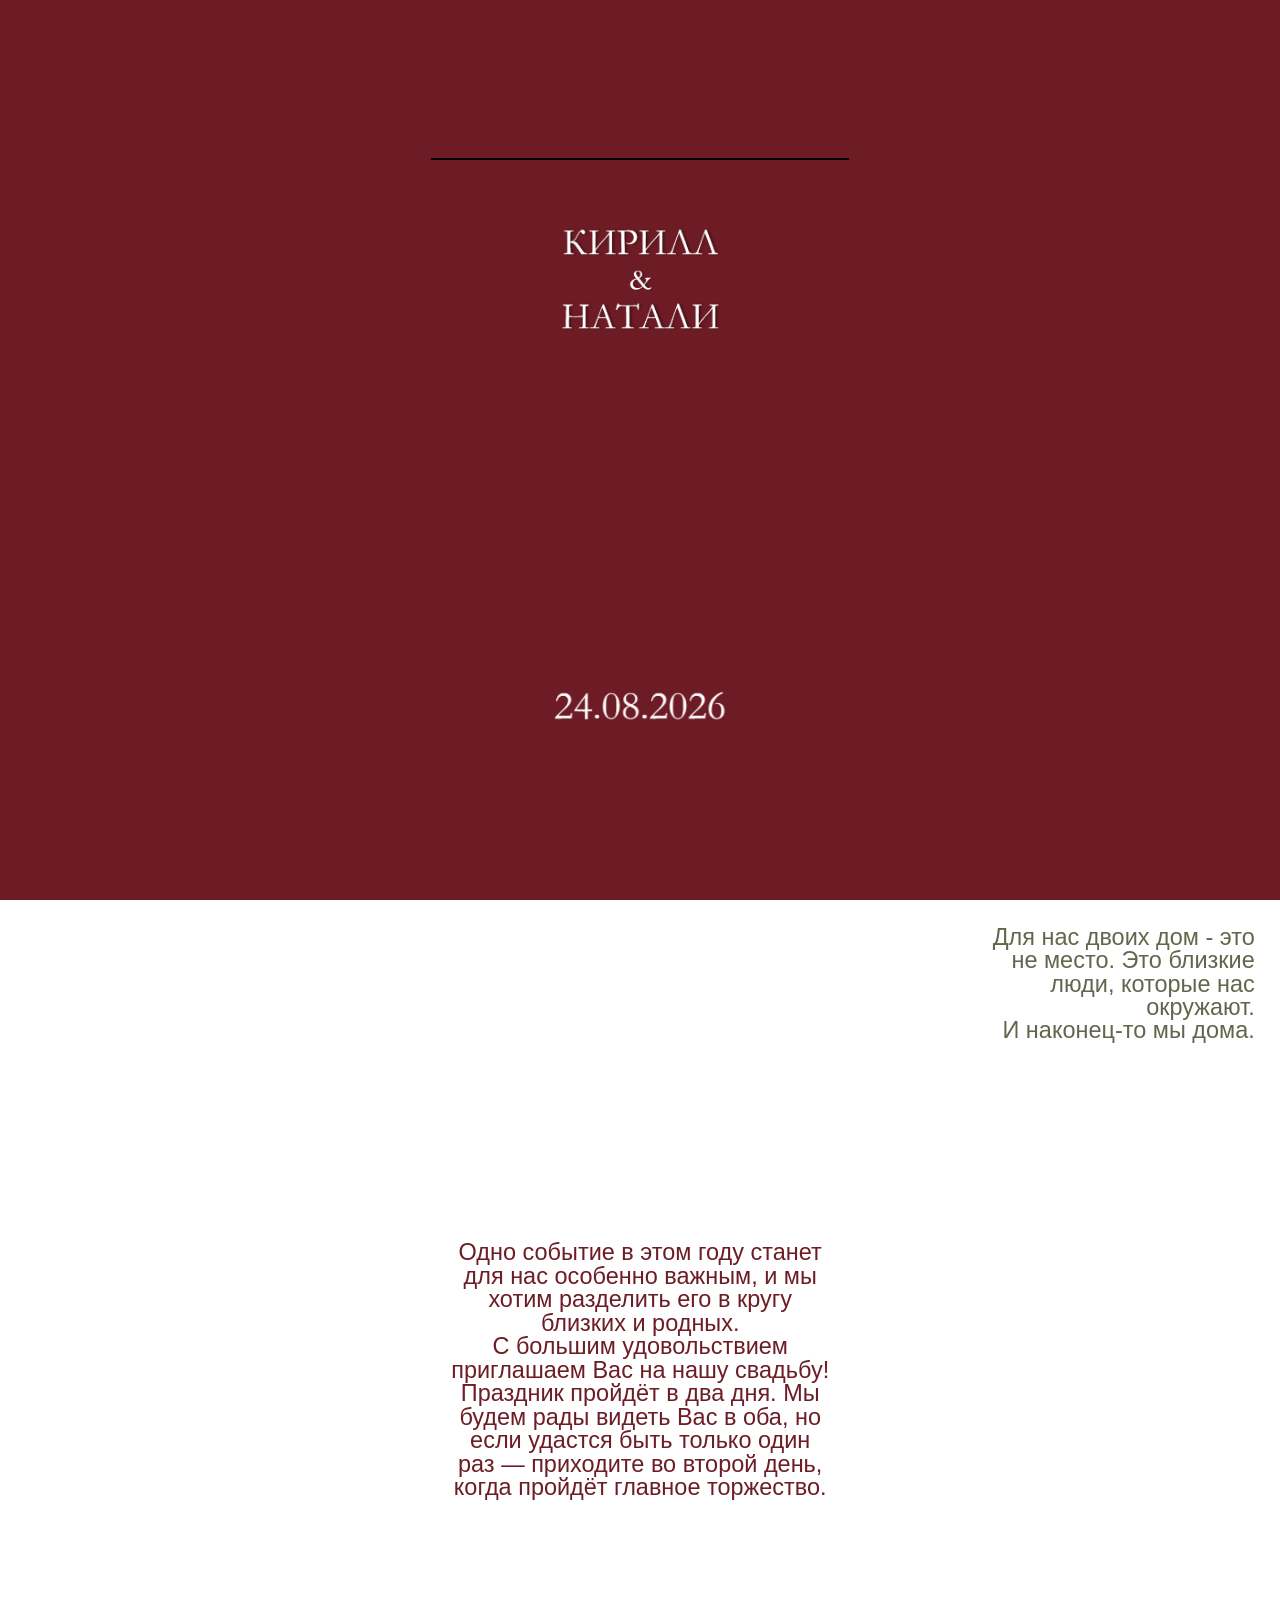
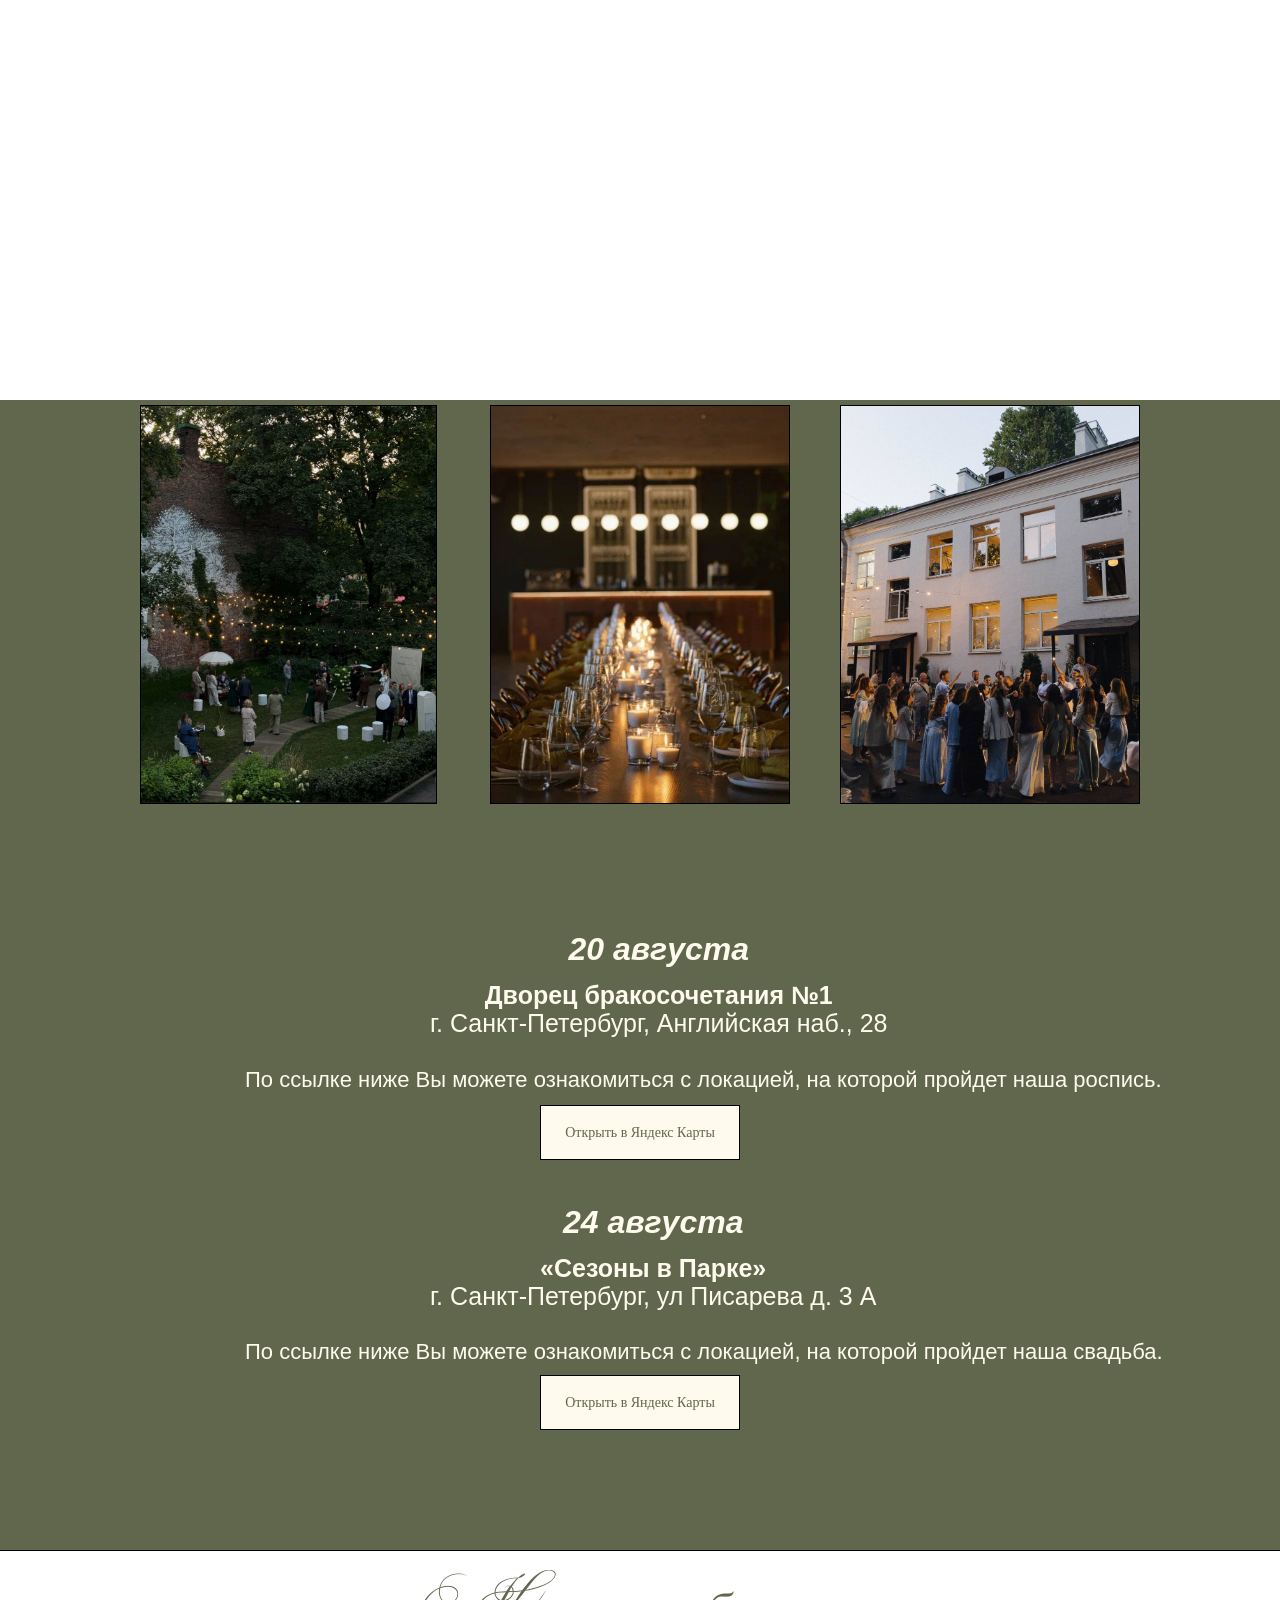
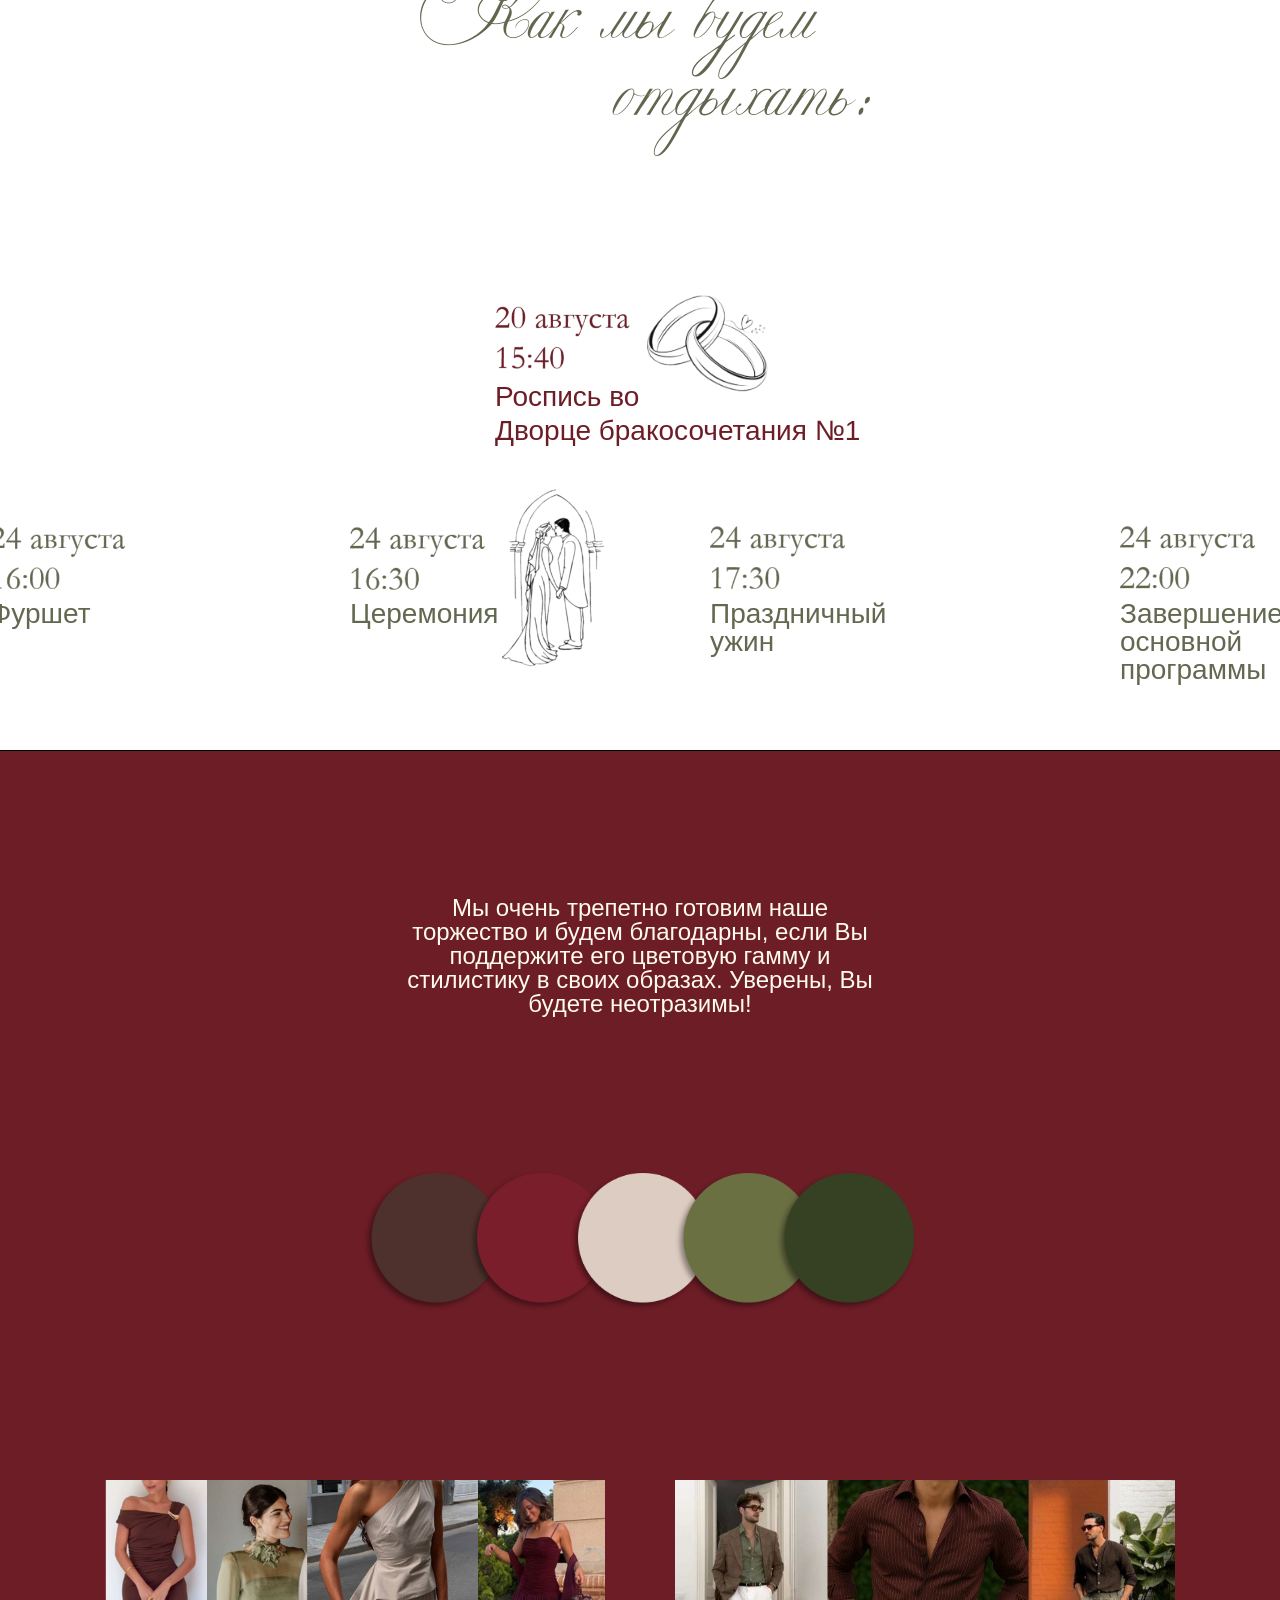
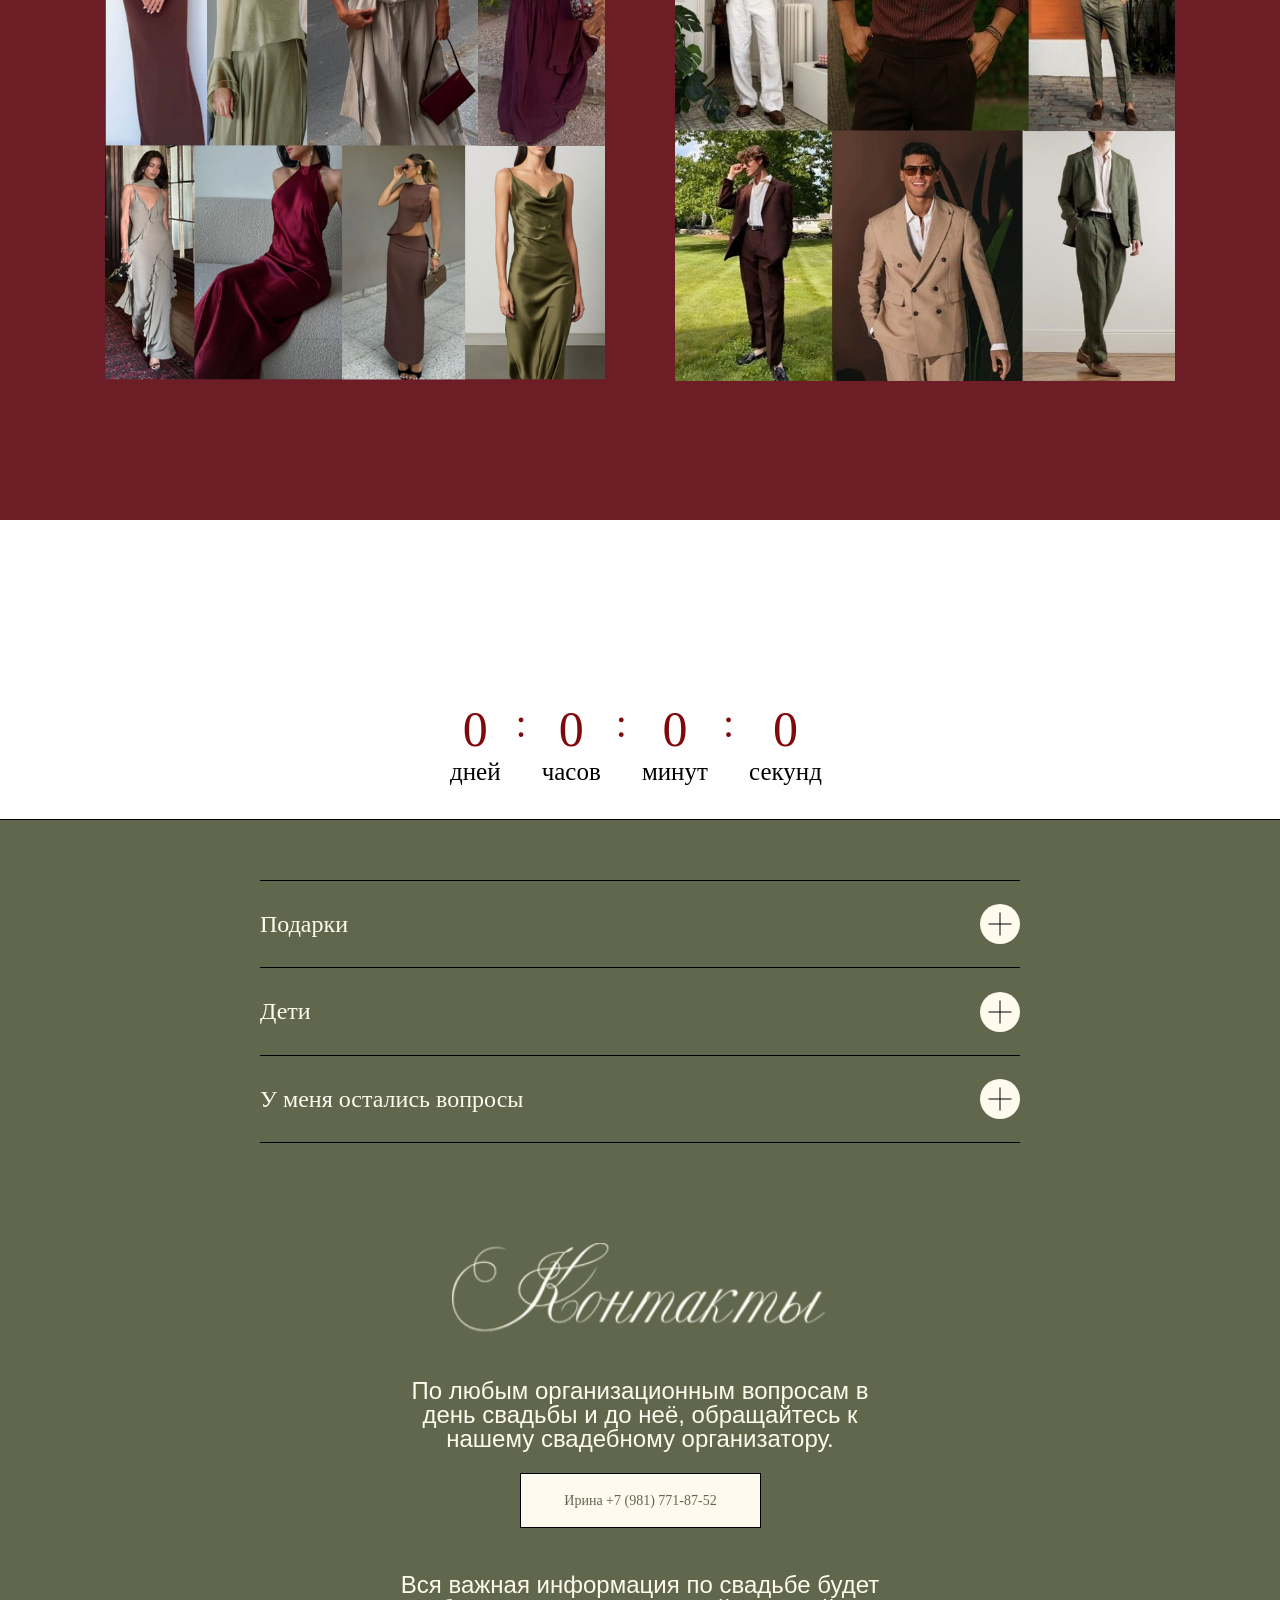
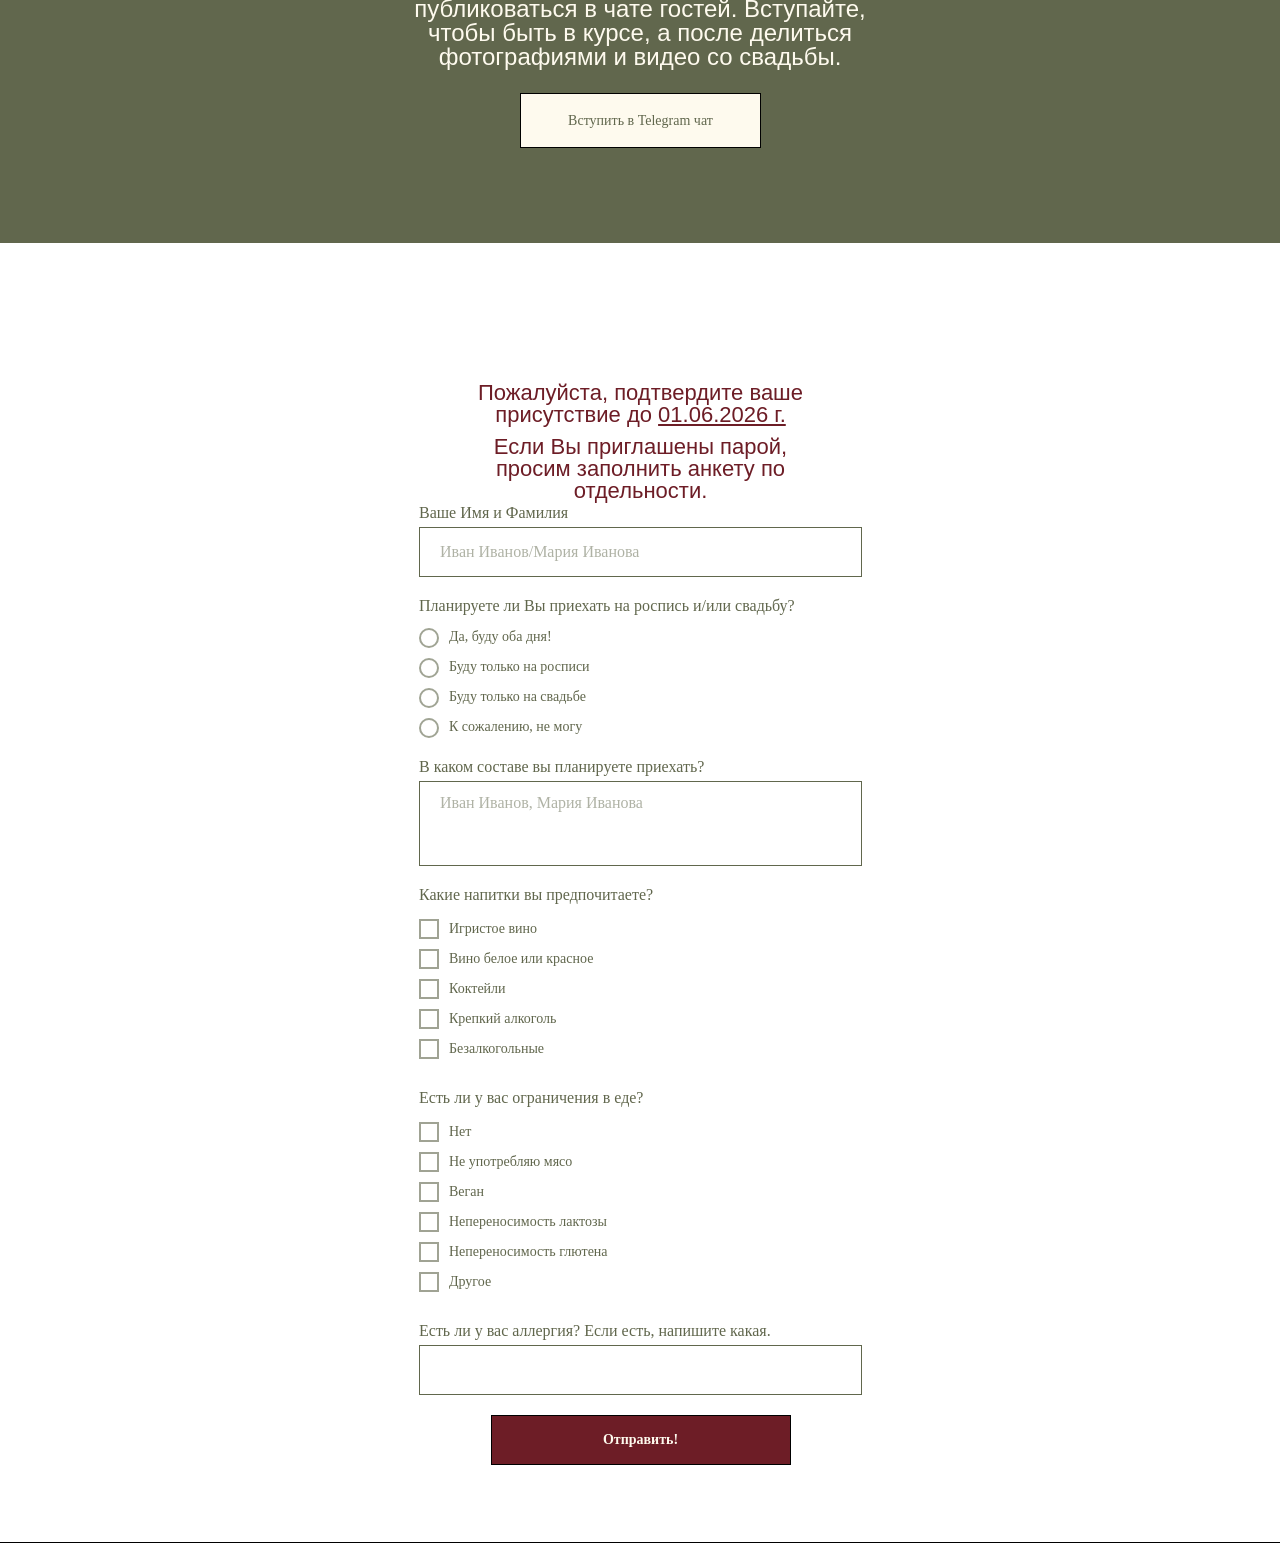
==== commit 9f4059bf: "Закончил с "Контакты"" ====
--- a/index.html
+++ b/index.html
@@ -2885,6 +2885,10 @@
                         width: 10px;
                         height: 10px;
                     }
+
+                    .tn-elem__8635157141739218973841 .tn-atom {
+                        font-size: 26px !important;
+                    }
                 }
             </style>
 
@@ -2912,6 +2916,14 @@
                     .tn-elem__8635157141707809244170 {
                         left: 0 !important;
                         width: 100vw !important;
+                    }
+                }
+
+                @media (min-width: 1200px) {
+                    .tn-elem__8635157141739218973841 .tn-atom {
+                        font-size: 28px !important;
+                        line-height: 1.2 !important;
+                        white-space: nowrap !important;
                     }
                 }
             </style>
@@ -3319,7 +3331,7 @@
                         style="top: 416px; left: 551.5px; width: 170px; height: auto; transition-duration: 5s;"
                         data-observer-ready="true">
                         <div class="tn-atom" field="tn_text_1739218973841"
-                            style="line-height: 20px; font-size: 26px !important; white-space: nowrap; color: #6d1d26;">Роспись во<br>
+                            style="line-height: 20px; font-size: 26px; white-space: nowrap; color: #6d1d26;">Роспись во<br>
                             Дворце бракосочетания №1 </div>
                     </div>
                     <!-- Линия -->
@@ -4752,7 +4764,7 @@
                                             <br><br>Если хотите подарить нам ценный и нужный подарок, мы будем очень
                                             благодарны за вклад в бюджет нашей молодой семьи.
                                             <br><br>Если Вы подготовили для нас сюрприз или творческий подарок, не
-                                            забудьте предупредить нашего свадебного организатора Ирину. Она поможет
+                                            забудьте предупредить нашего  Ирину. Она поможет
                                             воплотить вашу идею.
                                         </div>
                                     </div>
@@ -4871,6 +4883,12 @@
         <div id="rec1462533541" class="r t-rec" style="--zoom: 1;" data-animationappear="off" data-record-type="396">
             <!-- T396 -->
             <style>
+                @media (min-width: 1200px) {
+                    .t585__text {
+                        font-size: 18px !important;
+                    }
+                }
+
                 #rec1462533541 .t396__artboard {
                     height: 380px;
                     background-color: #61674d;
@@ -5040,21 +5058,21 @@
                     #rec1462533541 .t396__artboard,
                     #rec1462533541 .t396__carrier,
                     #rec1462533541 .t396__filter {
-                        height: 1000px !important;
-                        min-height: 1000px !important;
+                        height: 640px !important;
+                        min-height: 640px !important;
                     }
                 }
             </style>
             <div class="t396">
                 <div class="t396__artboard rendered" data-artboard-recid="1462533541" data-artboard-screens="320,1200"
-                    data-artboard-height="380" data-artboard-valign="center" data-artboard-upscale="grid"
+                    data-artboard-height="340" data-artboard-valign="center" data-artboard-upscale="grid"
                     data-artboard-fixed-need-js="y" data-artboard-height-res-320="680"
                     data-artboard-proxy-min-offset-top="0" data-artboard-proxy-min-height="380"
                     data-artboard-proxy-max-height="380">
                     <div class="t396__carrier" data-artboard-recid="1462533541"></div>
                     <div class="t396__filter" data-artboard-recid="1462533541"></div>
                     <div class="t396__elem tn-elem tn-elem__14625335411708691338330 t-animate t-animate_started"
-                        data-elem-id="1708691338330" data-elem-type="image" data-field-top-value="5"
+                        data-elem-id="1708691338330" data-elem-type="image" data-field-top-value="40"
                         data-field-left-value="412" data-field-height-value="161" data-field-width-value="377"
                         data-field-axisy-value="top" data-field-axisx-value="left" data-field-container-value="grid"
                         data-field-topunits-value="px" data-field-leftunits-value="px" data-field-heightunits-value="px"
@@ -5100,7 +5118,7 @@
                         </div>
                     </div>
                     <div class="t396__elem tn-elem tn-elem__14625335411745851631514 t-animate t-animate_started"
-                        data-elem-id="1745851631514" data-elem-type="text" data-field-top-value="280 "
+                        data-elem-id="1745851631514" data-elem-type="text" data-field-top-value="370 "
                         data-field-left-value="358" data-field-height-value="96" data-field-width-value="484"
                         data-field-axisy-value="top" data-field-axisx-value="left" data-field-container-value="grid"
                         data-field-topunits-value="px" data-field-leftunits-value="px" data-field-heightunits-value="px"
@@ -5119,7 +5137,7 @@
                     </div>
 
                     <div class="t396__elem tn-elem tn-elem__14625335411708691692211 t-animate t-animate_started"
-                        data-elem-id="1708691692211" data-elem-type="button" data-field-top-value="320"
+                        data-elem-id="1708691692211" data-elem-type="button" data-field-top-value="270"
                         data-field-left-value="480" data-field-height-value="55" data-field-width-value="241"
                         data-field-axisy-value="top" data-field-axisx-value="left" data-field-container-value="grid"
                         data-field-topunits-value="px" data-field-leftunits-value="px" data-field-heightunits-value="px"
@@ -5135,7 +5153,7 @@
                     </div>
 
                     <div class="t396__elem tn-elem tn-elem__14625335411708691692211 t-animate t-animate_started"
-                        data-elem-id="1708691692211" data-elem-type="button" data-field-top-value="400"
+                        data-elem-id="1708691692211" data-elem-type="button" data-field-top-value="490"
                         data-field-left-value="480" data-field-height-value="55" data-field-width-value="241"
                         data-field-axisy-value="top" data-field-axisx-value="left" data-field-container-value="grid"
                         data-field-topunits-value="px" data-field-leftunits-value="px" data-field-heightunits-value="px"
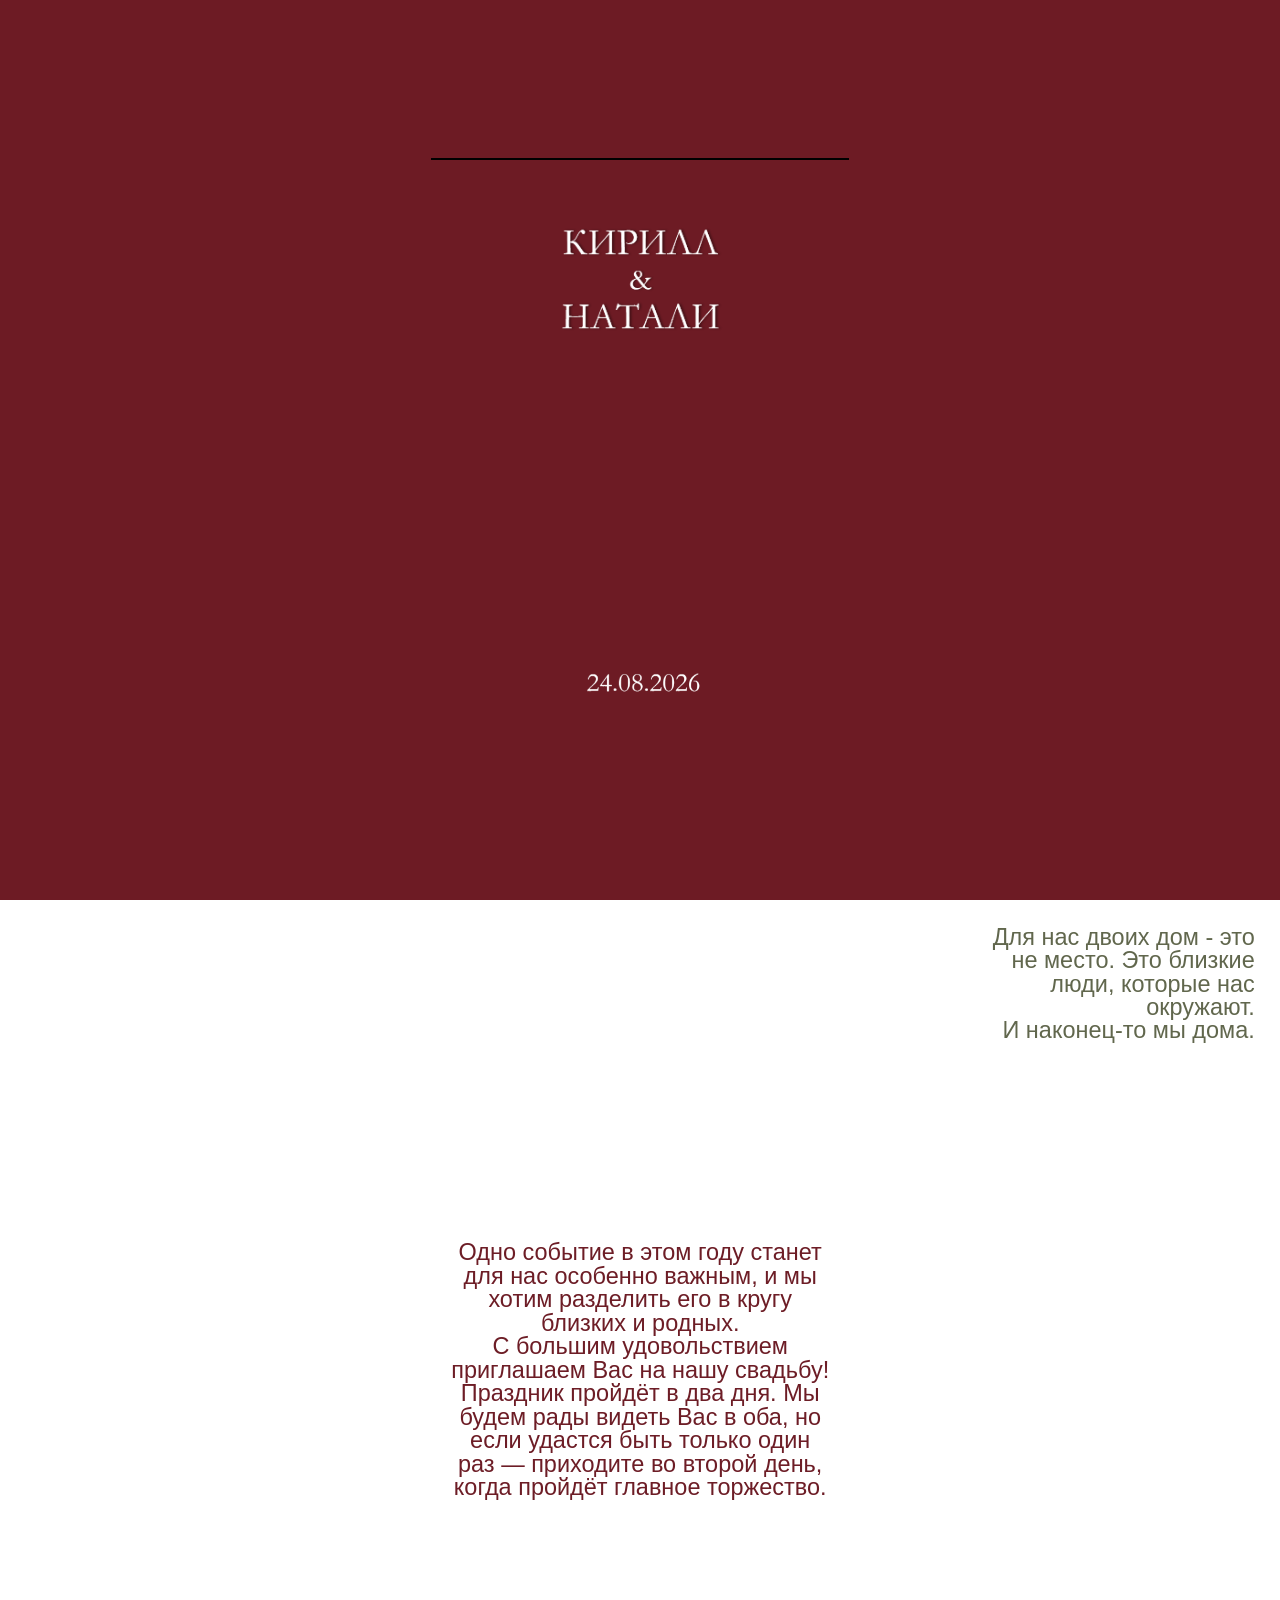
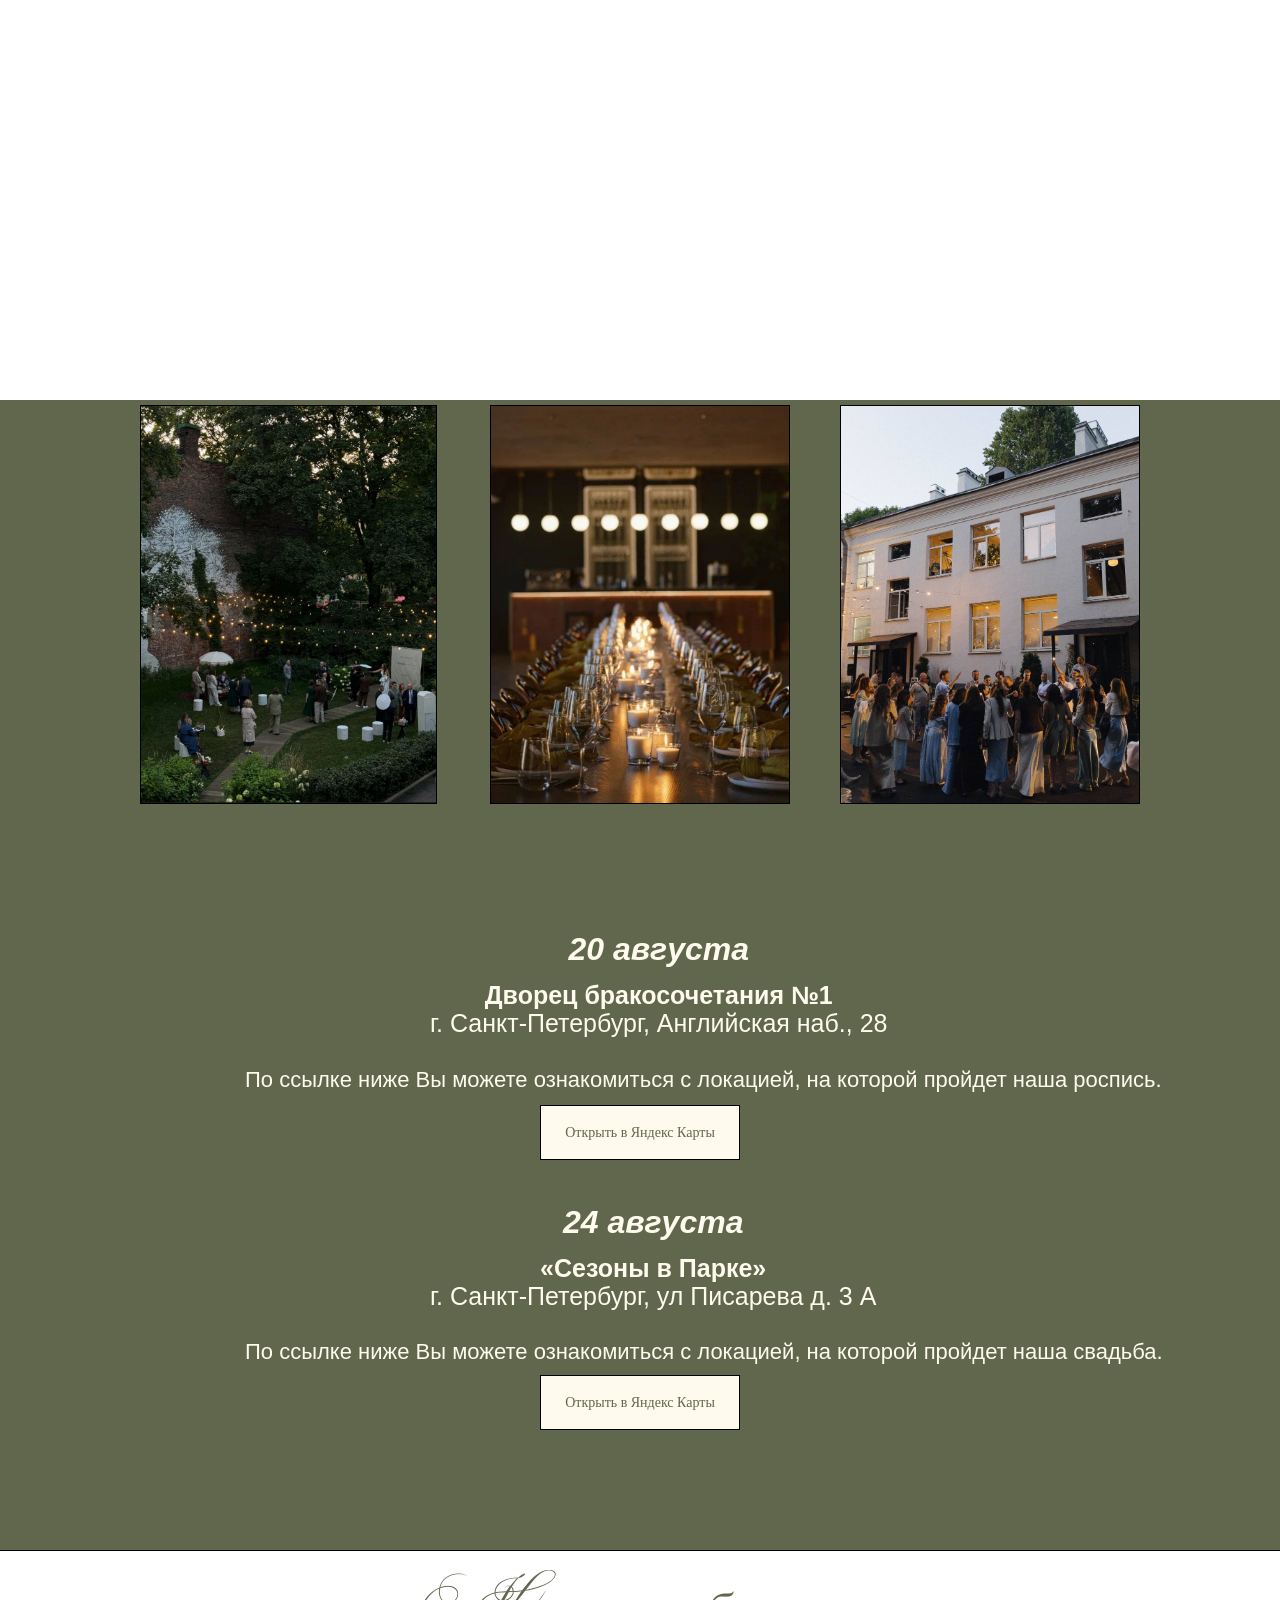
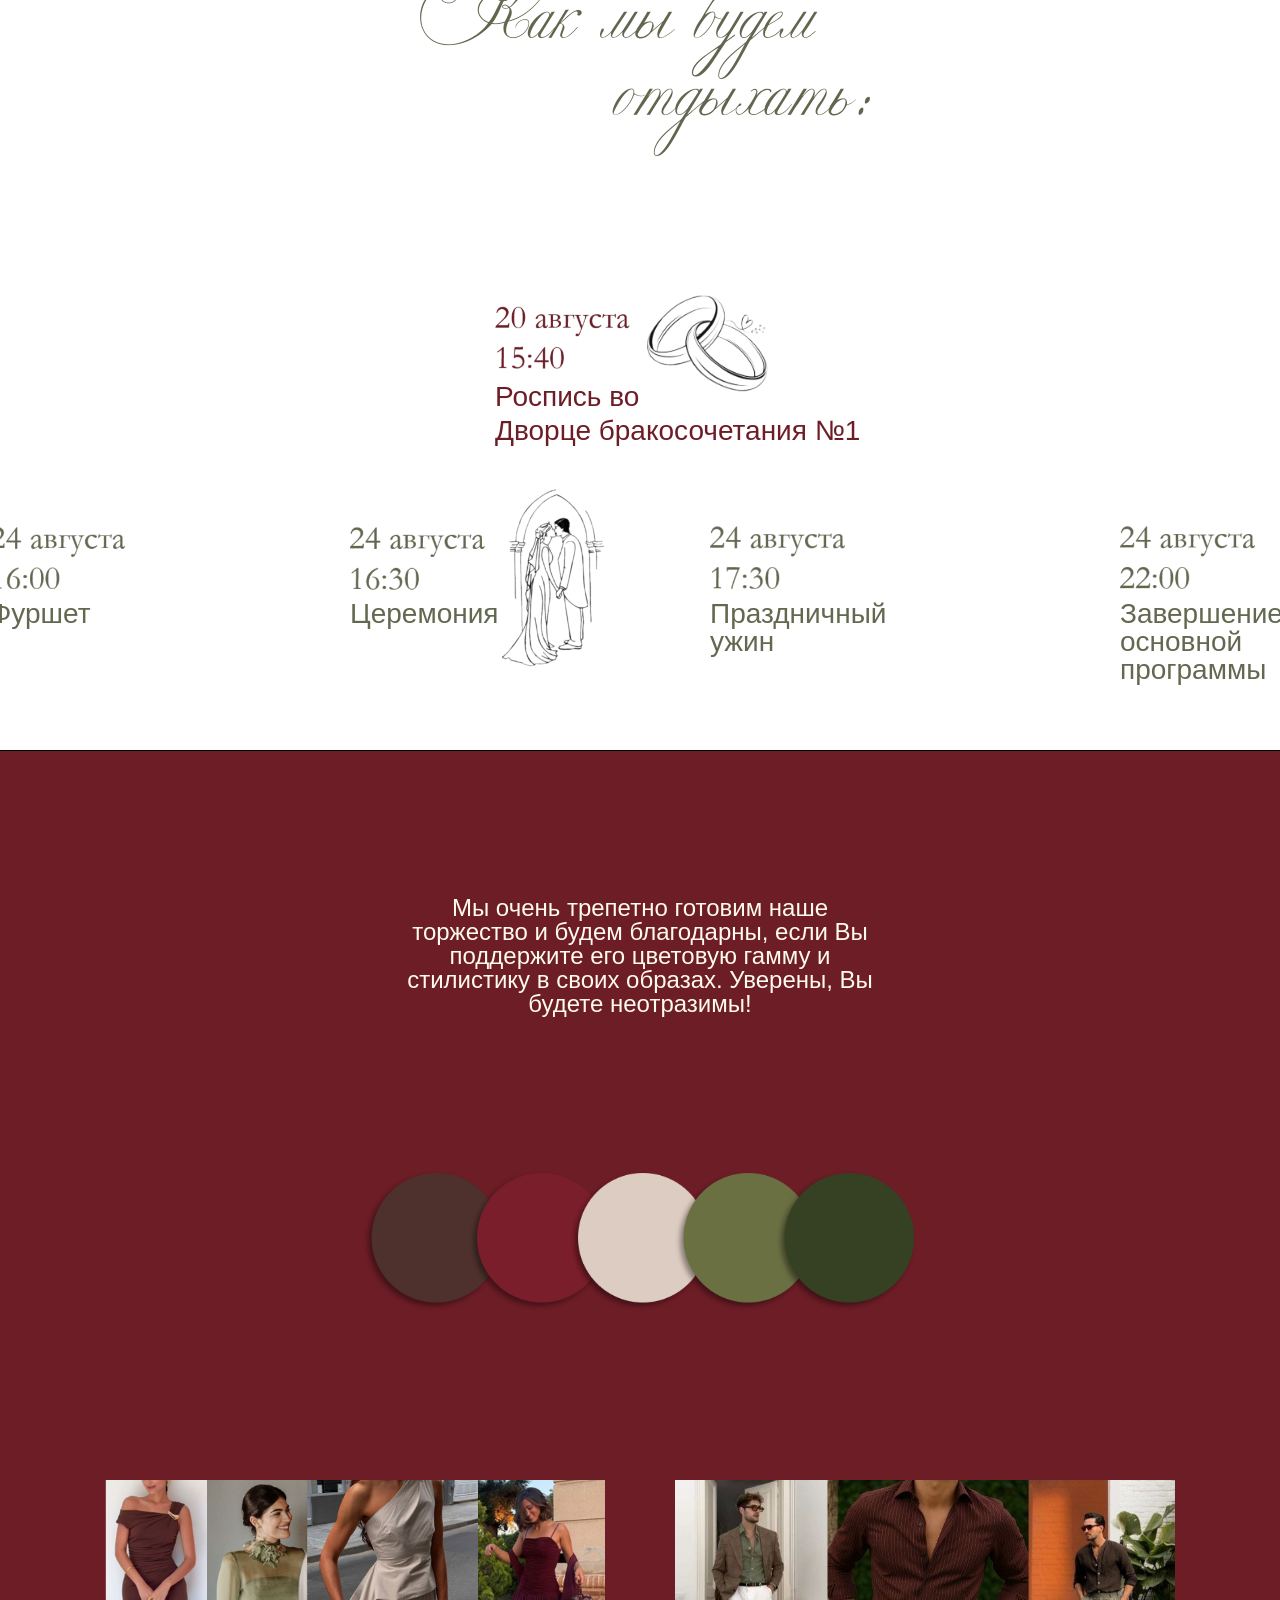
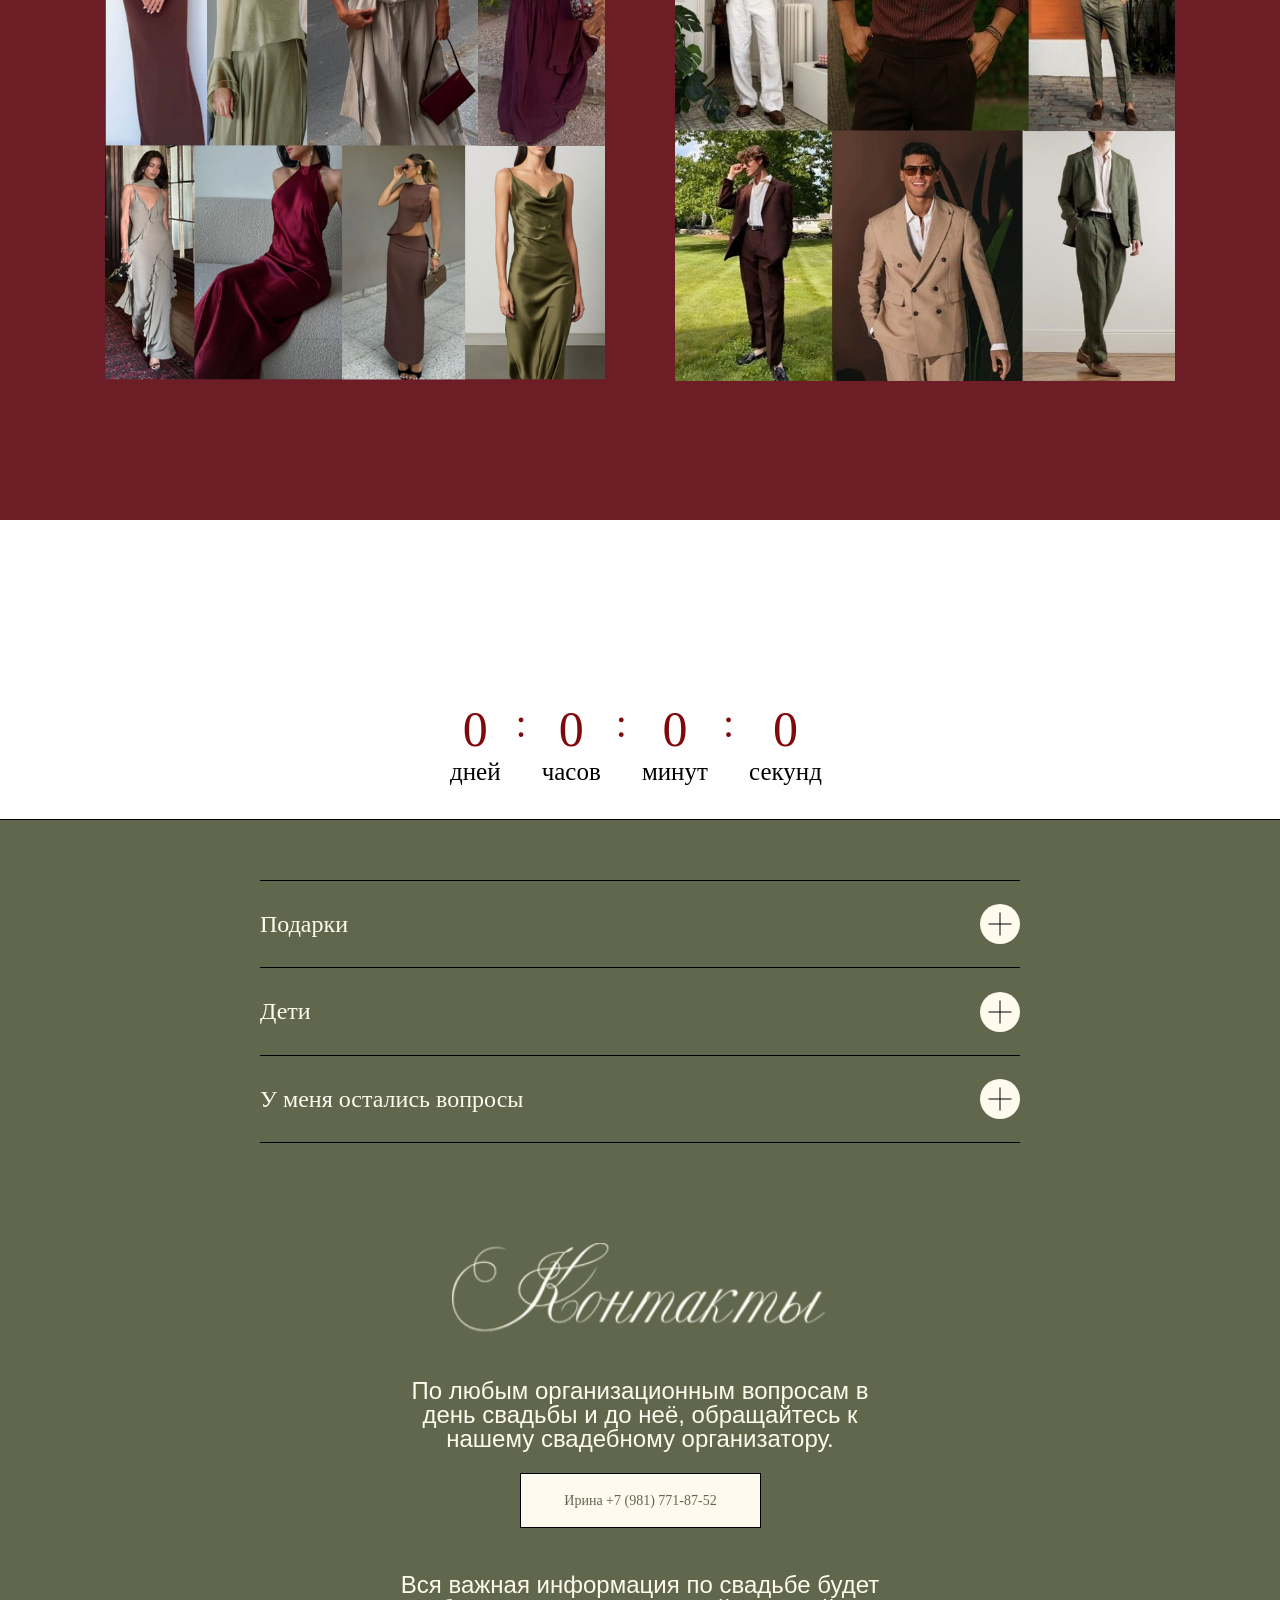
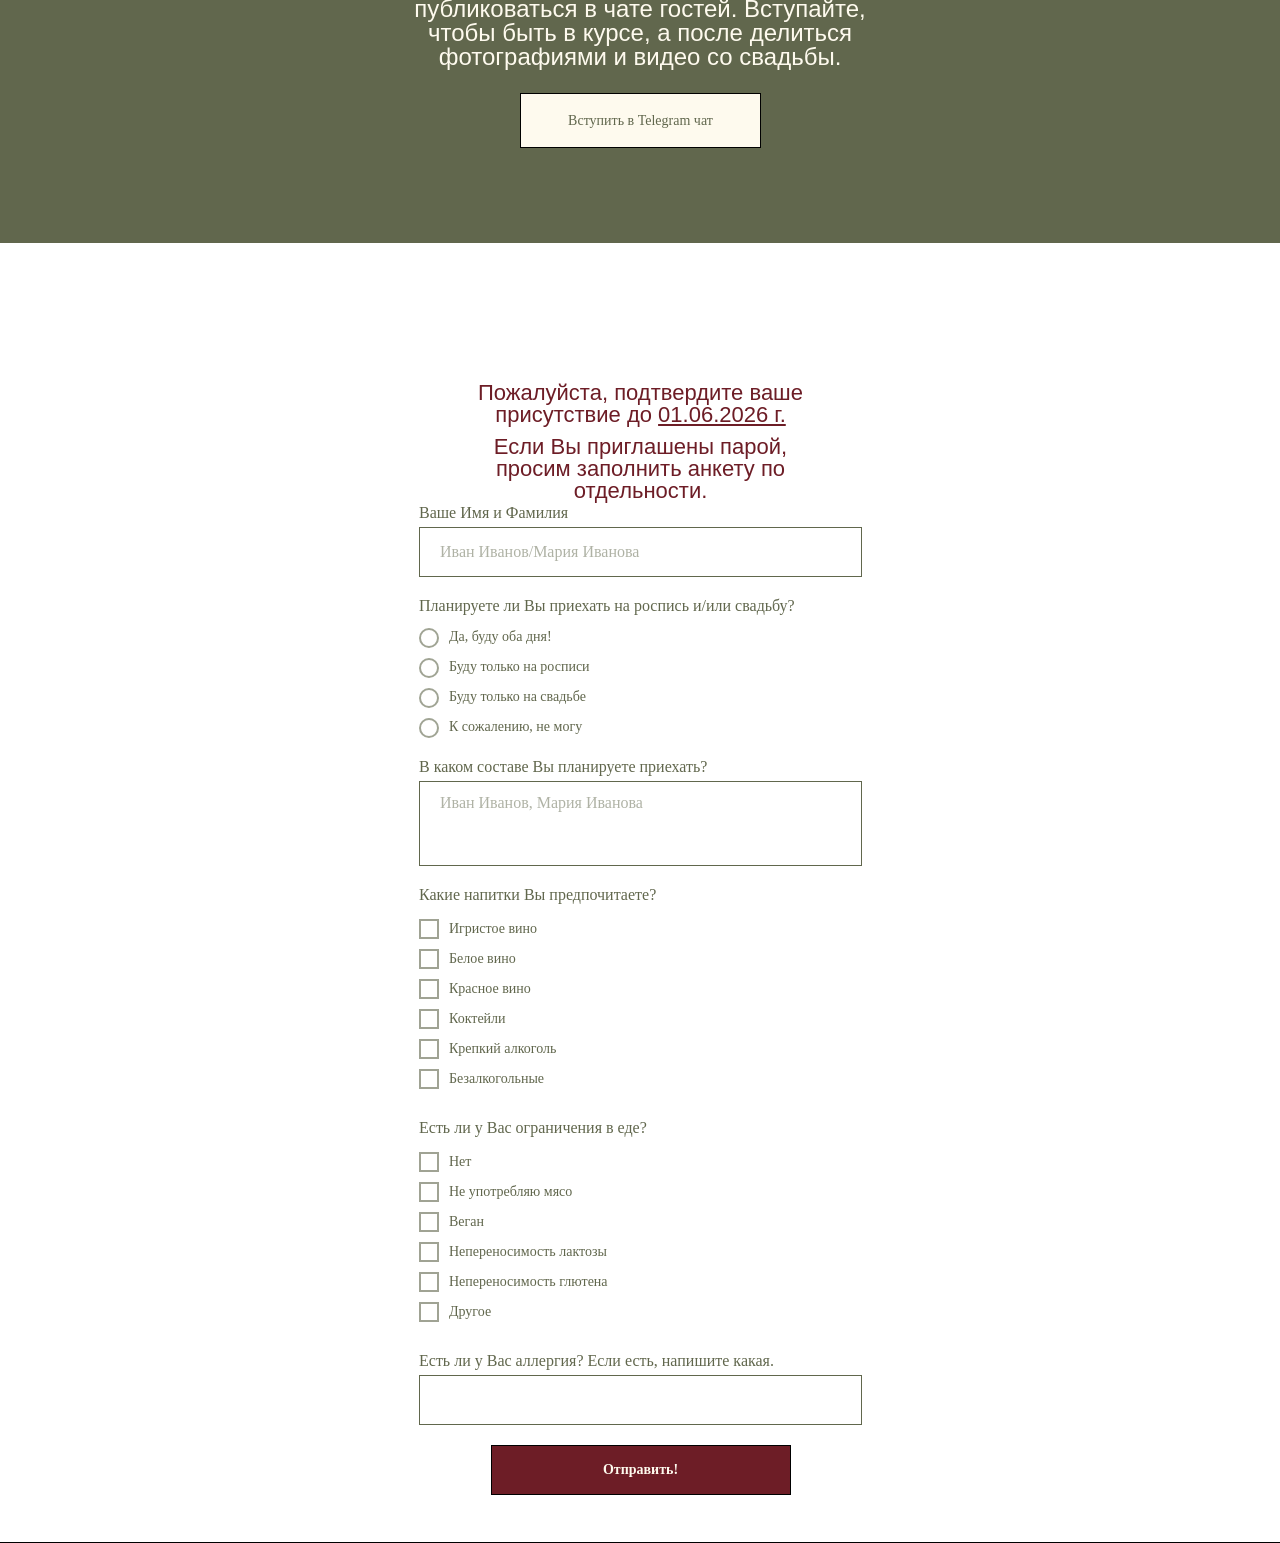
==== commit ce9d04bd: "Готово" ====
--- a/index.html
+++ b/index.html
@@ -614,6 +614,13 @@
                         height: auto;
                     }
                 }
+
+                @media (min-width: 1200px) {
+                    .tn-elem__1462533451176111671362666250 .tn-atom img {
+                        width: 100% !important;
+                        height: auto !important;
+                    }
+                }
             </style>
             <div class="t396">
                 <div class="t396__artboard rendered t396__artboard_scale" data-artboard-recid="1462533451"
@@ -641,7 +648,7 @@
                     </div>
                     <div class="t396__elem tn-elem tn-elem__1462533451176111671362666250 t-animate t-animate_started"
                         data-elem-id="176111671362666250" data-elem-type="image" data-field-top-value="450"
-                        data-field-left-value="490" data-field-height-value="23" data-field-width-value="146"
+                        data-field-left-value="530" data-field-height-value="23" data-field-width-value="146"
                         data-field-axisy-value="top" data-field-axisx-value="left" data-field-container-value="grid"
                         data-field-topunits-value="px" data-field-leftunits-value="px" data-field-heightunits-value="px"
                         data-field-widthunits-value="px" data-animate-style="fadein" data-animate-duration="5"
@@ -4455,26 +4462,26 @@
                 }
 
                 @media (min-width: 1200px) {
-    /* Цифры таймера */
-    .tn-elem__14625335211708687835763 #days,
-    .tn-elem__14625335211708687835763 #hours,
-    .tn-elem__14625335211708687835763 #minutes,
-    .tn-elem__14625335211708687835763 #seconds {
-        font-size: 50px !important;
-    }
-    
-    /* Подписи под цифрами */
-    .tn-elem__14625335211708687835763 .timer-block span:last-child {
-        font-size: 25px !important;
-    }
-    
-    /* Разделители (двоеточия) */
-    .tn-elem__14625335211708687835763 #custom-timer > span {
-        font-size: 40px !important;
-        position: relative !important;
-        top: -20px !important;
-    }
-}
+                    /* Цифры таймера */
+                    .tn-elem__14625335211708687835763 #days,
+                    .tn-elem__14625335211708687835763 #hours,
+                    .tn-elem__14625335211708687835763 #minutes,
+                    .tn-elem__14625335211708687835763 #seconds {
+                        font-size: 50px !important;
+                    }
+                    
+                    /* Подписи под цифрами */
+                    .tn-elem__14625335211708687835763 .timer-block span:last-child {
+                        font-size: 25px !important;
+                    }
+                    
+                    /* Разделители (двоеточия) */
+                    .tn-elem__14625335211708687835763 #custom-timer > span {
+                        font-size: 40px !important;
+                        position: relative !important;
+                        top: -20px !important;
+                    }
+                }
             </style>
             <div class="t396">
                 <div class="t396__artboard rendered" data-artboard-recid="1462533521" data-artboard-screens="320,1200"
@@ -4759,12 +4766,13 @@
                                 <div class="t585__content" id="accordion3_1462533531" hidden="">
                                     <div class="t585__textwrapper">
                                         <div class="t585__text t-descr t-descr_xs" field="li_descr__1708689094659"
-                                            style="text-align: justify;">Пожалуйста, не дарите нам цветы, мы не успеем
-                                            насладиться их красотой.
-                                            <br><br>Если хотите подарить нам ценный и нужный подарок, мы будем очень
+                                            style="text-align: justify;">Если хотите подарить нам ценный и нужный подарок, мы будем очень
                                             благодарны за вклад в бюджет нашей молодой семьи.
+                                            <br><br>Пожалуйста, не дарите нам цветы, мы не успеем насладиться их красотой. 
+                                            Если Вы хотите сделать нам комплимент, замените букет детской книгой с мифами или сказками народов России или мира для нашей семейной библиотеки.
+                                             <br>(Мы привозим из тех мест, где бываем, книги с местными сказками, мифами и легендами для нашего будущего ребёнка, чтобы познакомить его с многообразием окружающего мира.)
                                             <br><br>Если Вы подготовили для нас сюрприз или творческий подарок, не
-                                            забудьте предупредить нашего  Ирину. Она поможет
+                                            забудьте предупредить нашего организатора Ирину. Она поможет
                                             воплотить вашу идею.
                                         </div>
                                     </div>
@@ -5547,6 +5555,26 @@
                                 #rec1462533551 [data-elem-id="1708692607720"] .t-input-block .t-input__vis-ph {
                                     font-family: "Georgia";
                                 }
+
+                                @media (min-width: 1200px) {
+                                    .tn-elem__14625335511707809244170 {
+                                        left: 0 !important;
+                                        width: 100vw !important;
+                                        margin-left: calc(-50vw + 50%) !important;
+                                        position: relative !important;
+                                    }
+                                    
+                                    .tn-elem__14625335511707809244170 .tn-atom {
+                                        width: 100% !important;
+                                        height: auto !important;
+                                    }
+                                    
+                                    .tn-elem__14625335511707809244170 .tn-atom img {
+                                        width: 100% !important;
+                                        height: auto !important;
+                                        object-fit: cover !important;
+                                    }
+                                }
                             </style>
 <form class="t-form t-form_inputs-total_7 js-form-proccess" id="form1462533551"
     name="form1462533551" method="POST"
@@ -5641,7 +5669,7 @@
             style="margin-bottom: 20px;"><label for="ta-1708692607720" class="t-input-title"
                 data-redactor-toolbar="no" field="nullli_title__1708692607720"
                 style="display: block; color: rgb(97, 103, 77); font-family: Georgia; padding-bottom: 5px; font-size: 16px; font-weight: 400;">В
-                каком составе вы планируете приехать? </label>
+                каком составе Вы планируете приехать? </label>
             <div class="t-input-block"><textarea id="ta-1708692607720"
                     name="В каком составе вы планируете приехать? "
                     class="t-input js-tilda-rule t-input-inline-styles"
@@ -5656,7 +5684,7 @@
             <div class="t-input-title" data-redactor-toolbar="no"
                 field="nullli_title__1708692607722"
                 style="color: rgb(97, 103, 77); font-family: Georgia; padding-bottom: 5px; font-size: 16px; font-weight: 400;">
-                Какие напитки вы предпочитаете? </div>
+                Какие напитки Вы предпочитаете? </div>
             <div class="t-input-block">
                 <input type="hidden" name="Какие напитки вы предпочитаете? "
                     class="t-checkboxes__hiddeninput js-tilda-rule" tabindex="-1">
@@ -5672,10 +5700,18 @@
                         
                         <label class="t-checkbox__control"
                             style="font-size: 14px; font-weight: 400; color: rgb(97, 103, 77); font-family: Georgia;">
-                            <input type="checkbox" name="Какие напитки вы предпочитаете? " value="Вино белое или красное" class="t-checkbox">
+                            <input type="checkbox" name="Какие напитки вы предпочитаете? " value="Белое вино" class="t-checkbox">
                             <div class="t-checkbox__indicator"
                                 style="border-color: rgb(97, 103, 77);"></div>
-                            <span>Вино белое или красное</span>
+                            <span>Белое вино</span>
+                        </label>
+
+                        <label class="t-checkbox__control"
+                            style="font-size: 14px; font-weight: 400; color: rgb(97, 103, 77); font-family: Georgia;">
+                            <input type="checkbox" name="Какие напитки вы предпочитаете? " value="Красное вино" class="t-checkbox">
+                            <div class="t-checkbox__indicator"
+                                style="border-color: rgb(97, 103, 77);"></div>
+                            <span>Красное вино</span>
                         </label>
                         
                         <label class="t-checkbox__control"
@@ -5718,7 +5754,7 @@
             <div class="t-input-title" data-redactor-toolbar="no"
                 field="nullli_title__1708692966818"
                 style="color: rgb(97, 103, 77); font-family: Georgia; padding-bottom: 5px; font-size: 16px; font-weight: 400;">
-                Есть ли у вас ограничения в еде? </div>
+                Есть ли у Вас ограничения в еде? </div>
             <div class="t-input-block"><input type="hidden"
                     name="Есть ли у вас ограничения в еде? "
                     class="t-checkboxes__hiddeninput js-tilda-rule" tabindex="-1">
@@ -5788,7 +5824,7 @@
             style="margin-bottom: 20px;"><label for="in-1708692993787" class="t-input-title"
                 data-redactor-toolbar="no" field="nullli_title__1708692993787"
                 style="display: block; color: rgb(97, 103, 77); font-family: Georgia; padding-bottom: 5px; font-size: 16px; font-weight: 400;">Есть
-                ли у вас аллергия? Если есть, напишите какая.</label>
+                ли у Вас аллергия? Если есть, напишите какая.</label>
             <div class="t-input-block"><input id="in-1708692993787" type="text"
                     name="Есть ли у вас аллергия? Если есть, напишите какая."
                     class="t-input js-tilda-rule t-input-inline-styles"
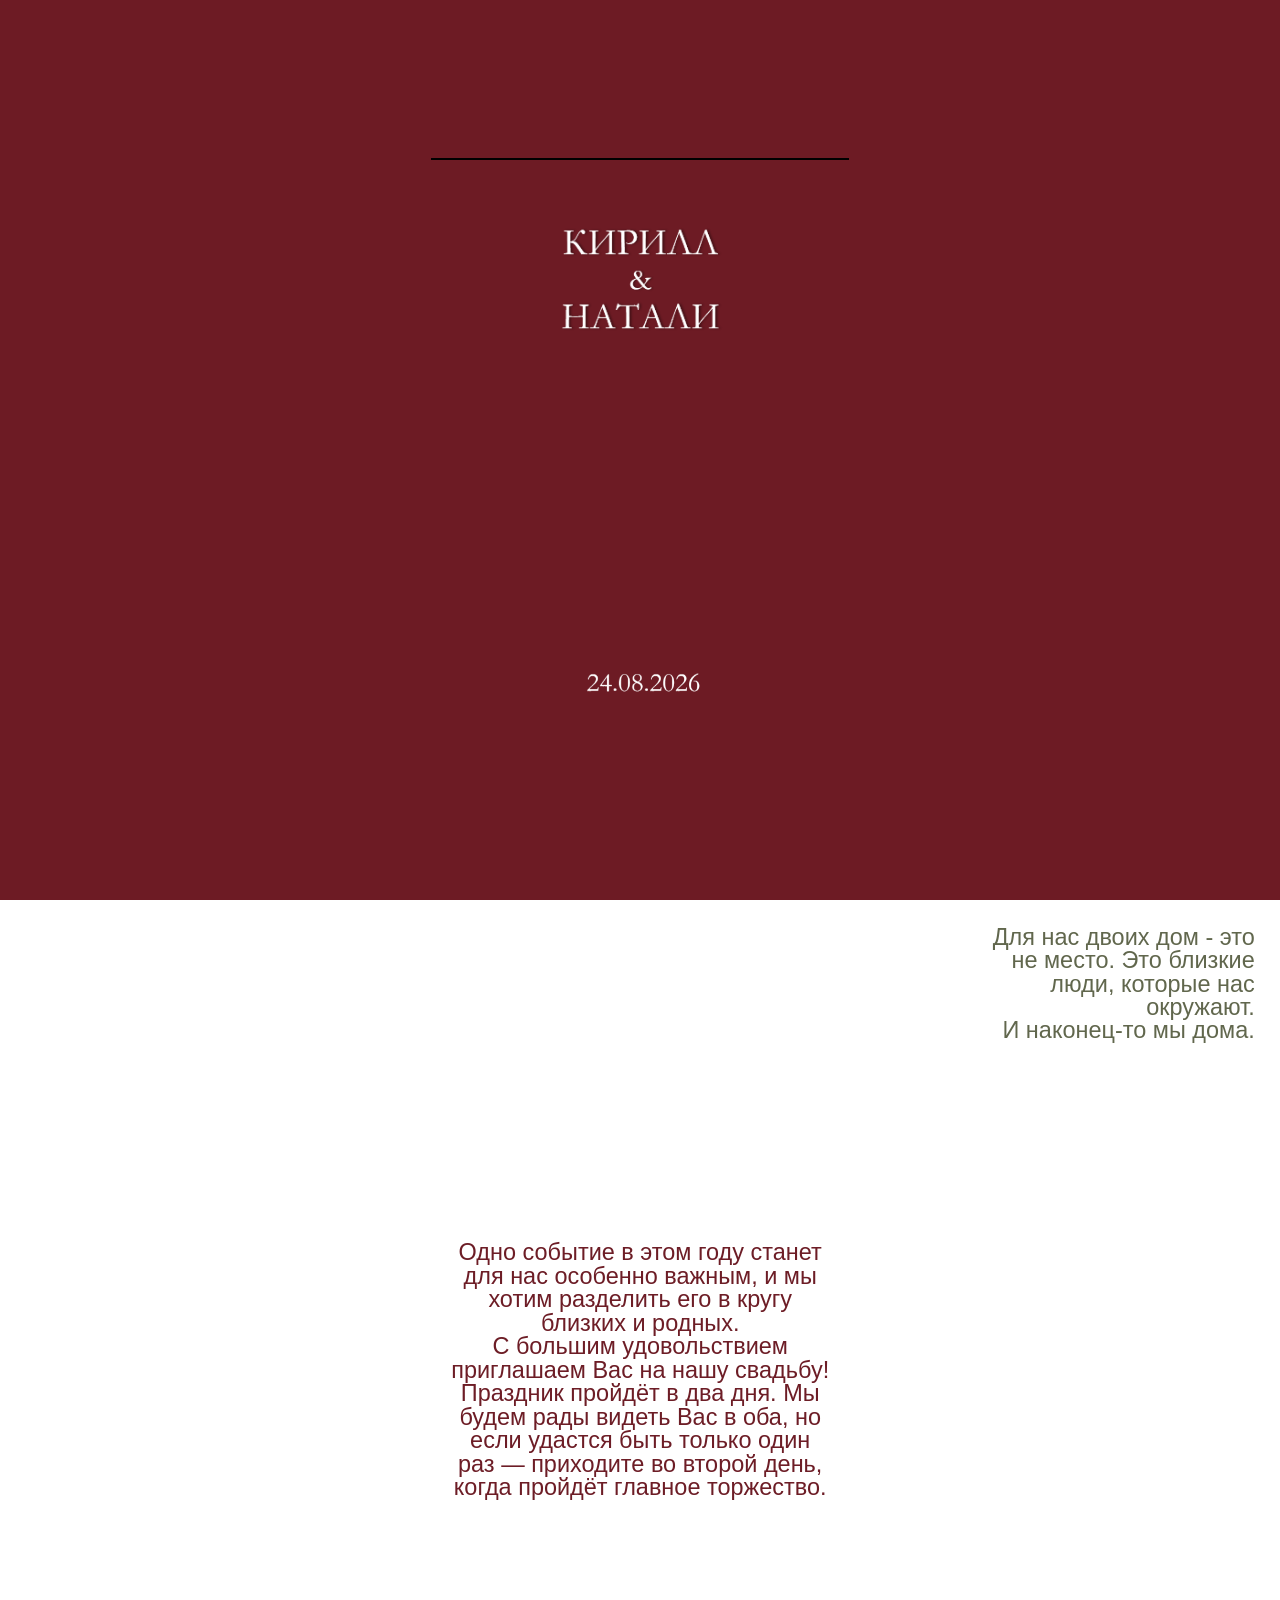
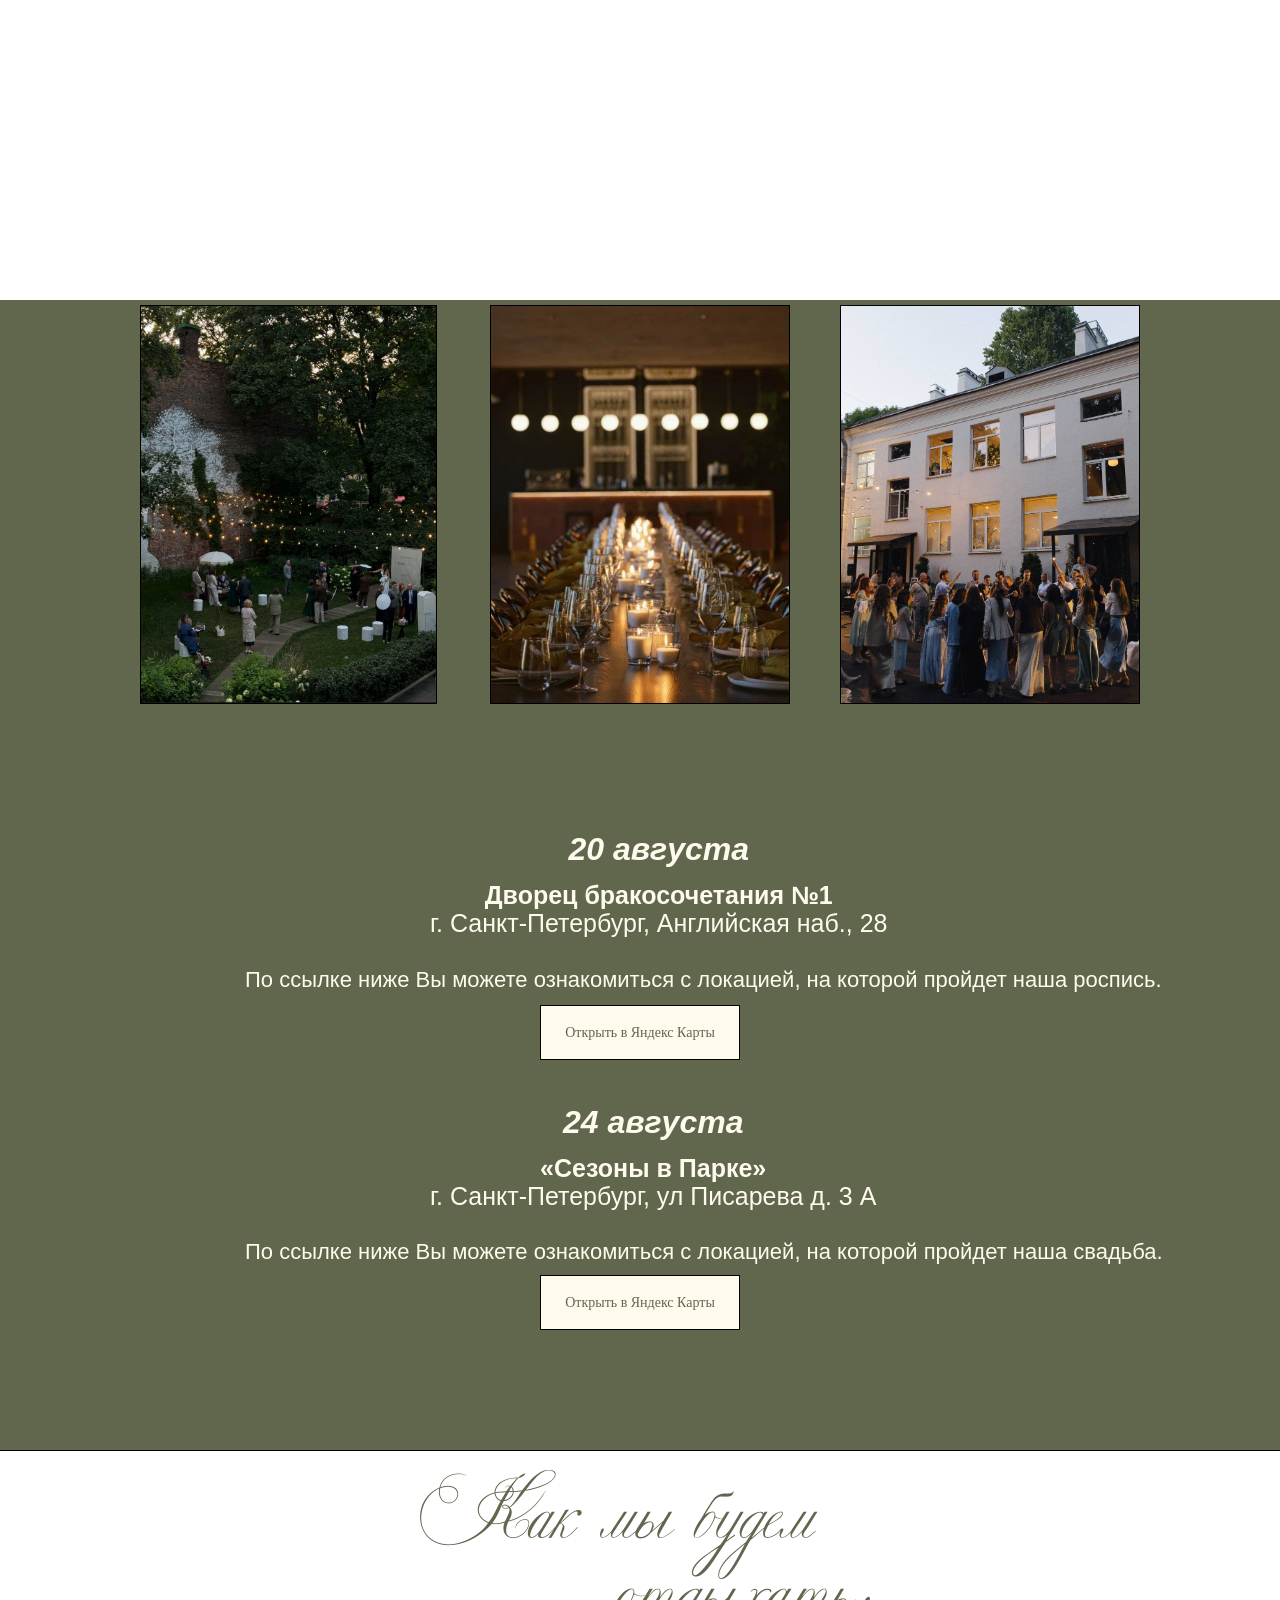
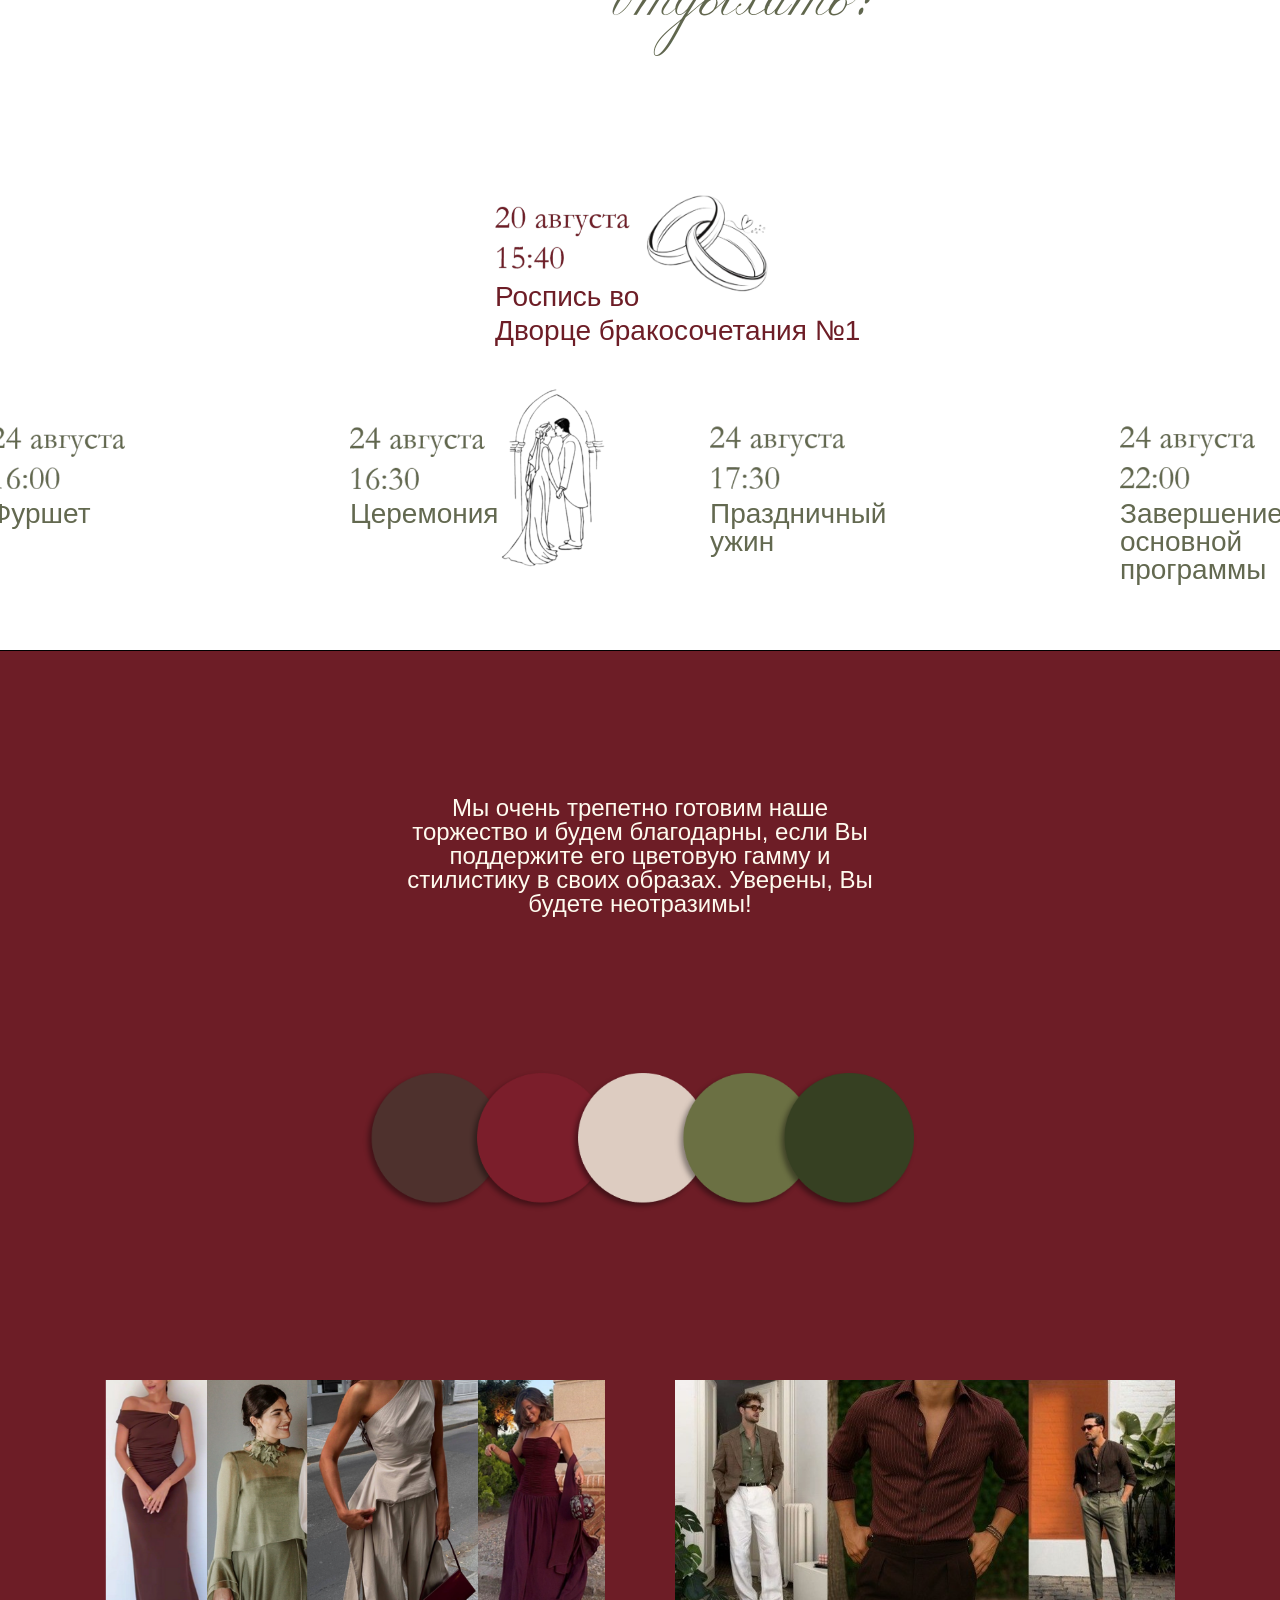
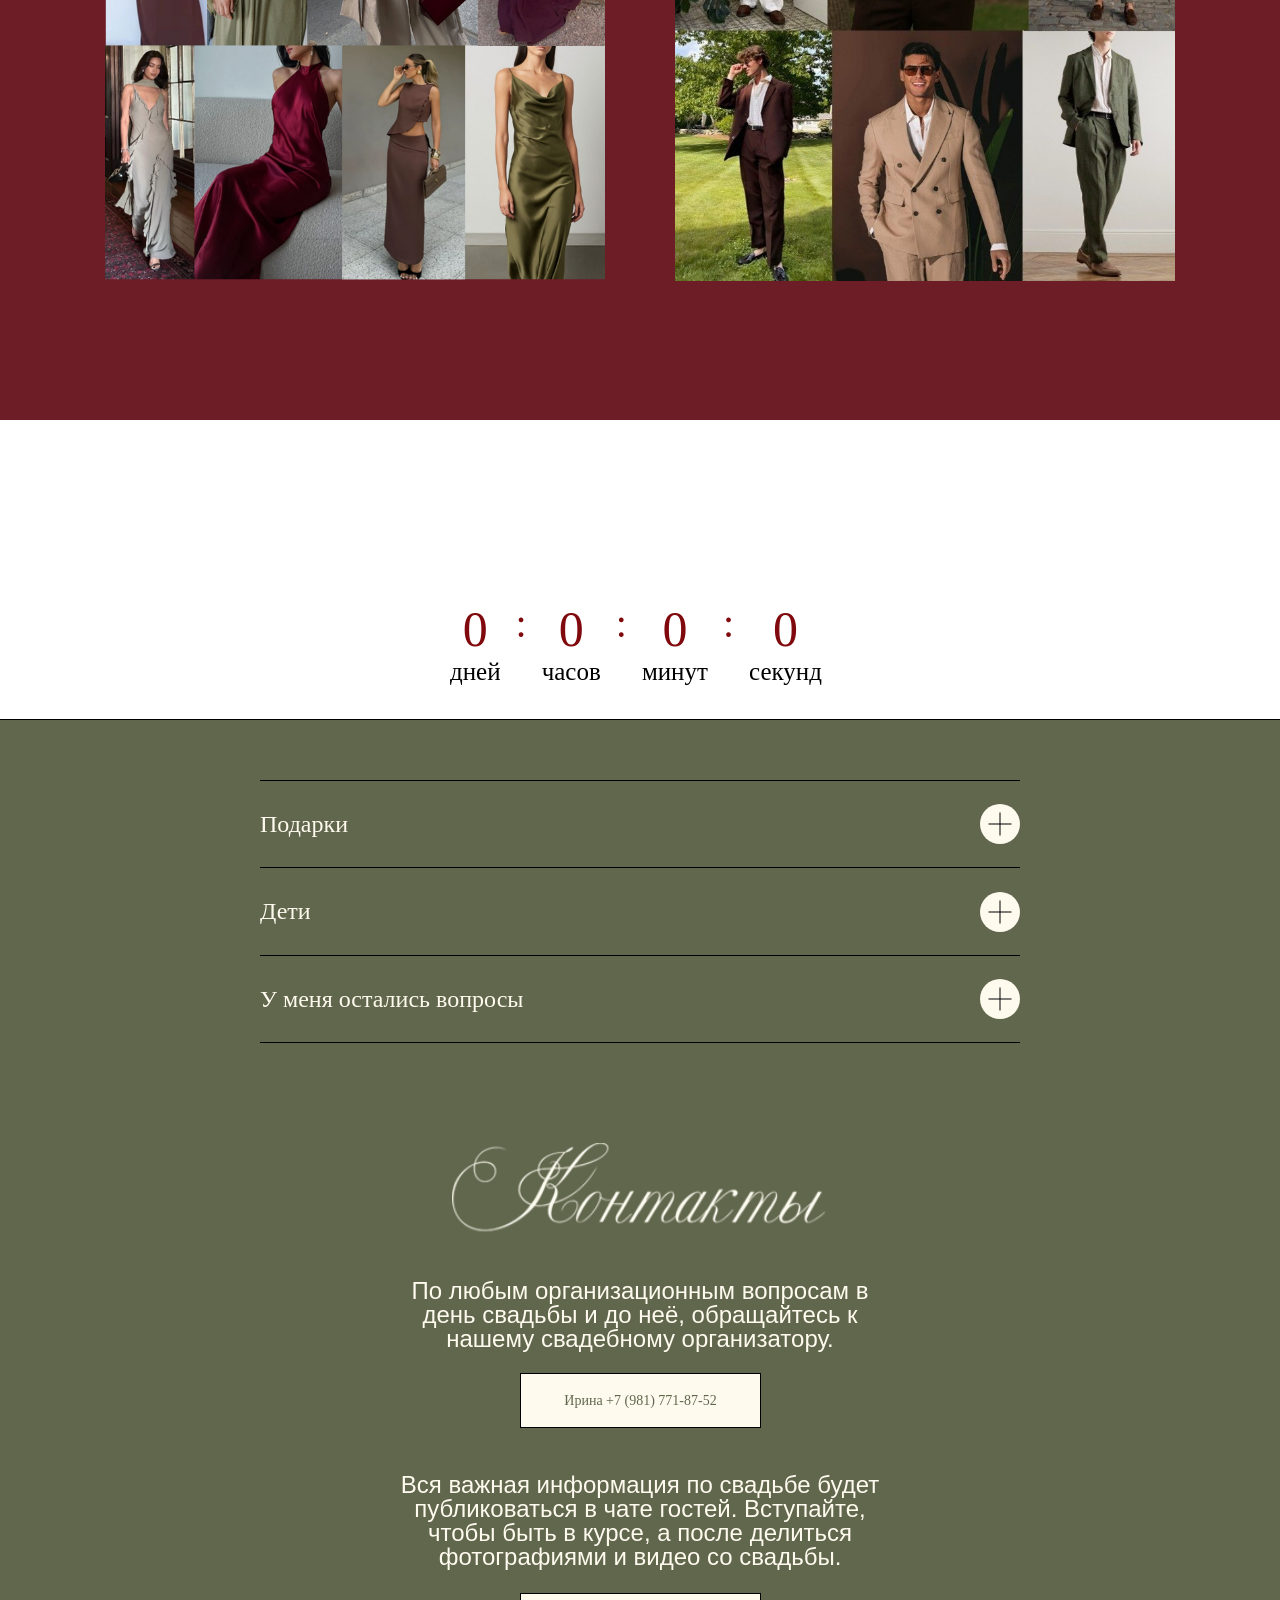
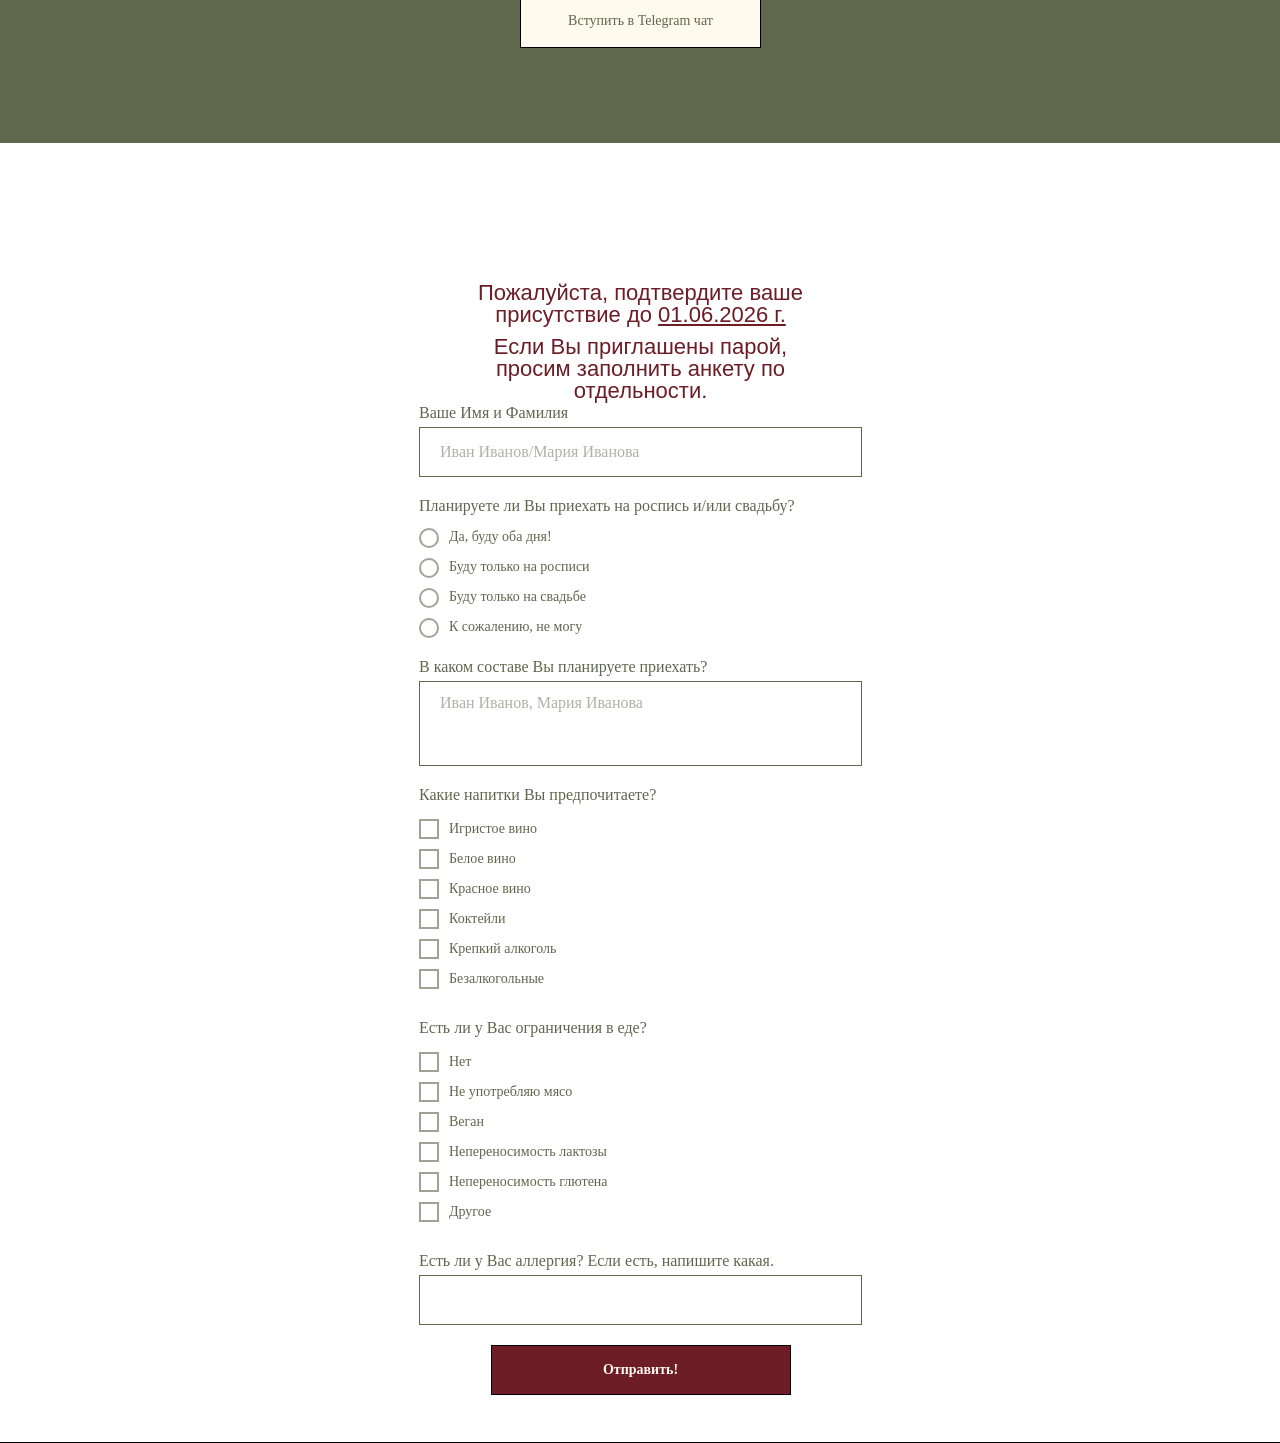
==== commit 0ba43bec: "Внёс мелкие правки" ====
--- a/index.html
+++ b/index.html
@@ -1011,6 +1011,20 @@
                         background-size: cover;
                     }
                 }
+
+                @media (max-width: 640px) {
+                    .tn-elem__14625334611741590715133 {
+                        position: absolute !important;
+                        left: -50 !important;           /* Прижимаем к левому краю */
+                        right: auto !important;
+                        transform: none !important;   /* Убираем центрирование */
+                        width: 110% !important;        /* Увеличиваем ширину (подберите нужный процент) */
+                        max-width: 380px !important;  /* Максимальная ширина */
+                        height: auto !important;
+                        bottom: -13% !important;        /* Отступ снизу */
+                        top: auto !important;
+                    }
+                }
             </style>
             <div class="t396">
                 <div class="t396__artboard rendered t396__artboard_scale" data-artboard-recid="1462533461"
@@ -1502,7 +1516,7 @@
                     min-height: 1100px !important;
                 } */
 
-                @media (min-width: 300px) {
+                @media (min-width: 320px) {
 
                     .t396__artboard[data-artboard-recid="1462533481"],
                     .t396__artboard[data-artboard-recid="1462533481"] .t396__carrier,
@@ -1781,8 +1795,8 @@
                 .t396__artboard[data-artboard-recid="1462533461"],
                 .t396__artboard[data-artboard-recid="1462533461"] .t396__carrier,
                 .t396__artboard[data-artboard-recid="1462533461"] .t396__filter {
-                    height: 1100px !important;
-                    min-height: 1100px !important;
+                    height: 1000px !important;
+                    min-height: 1000px !important;
                 }
 
 
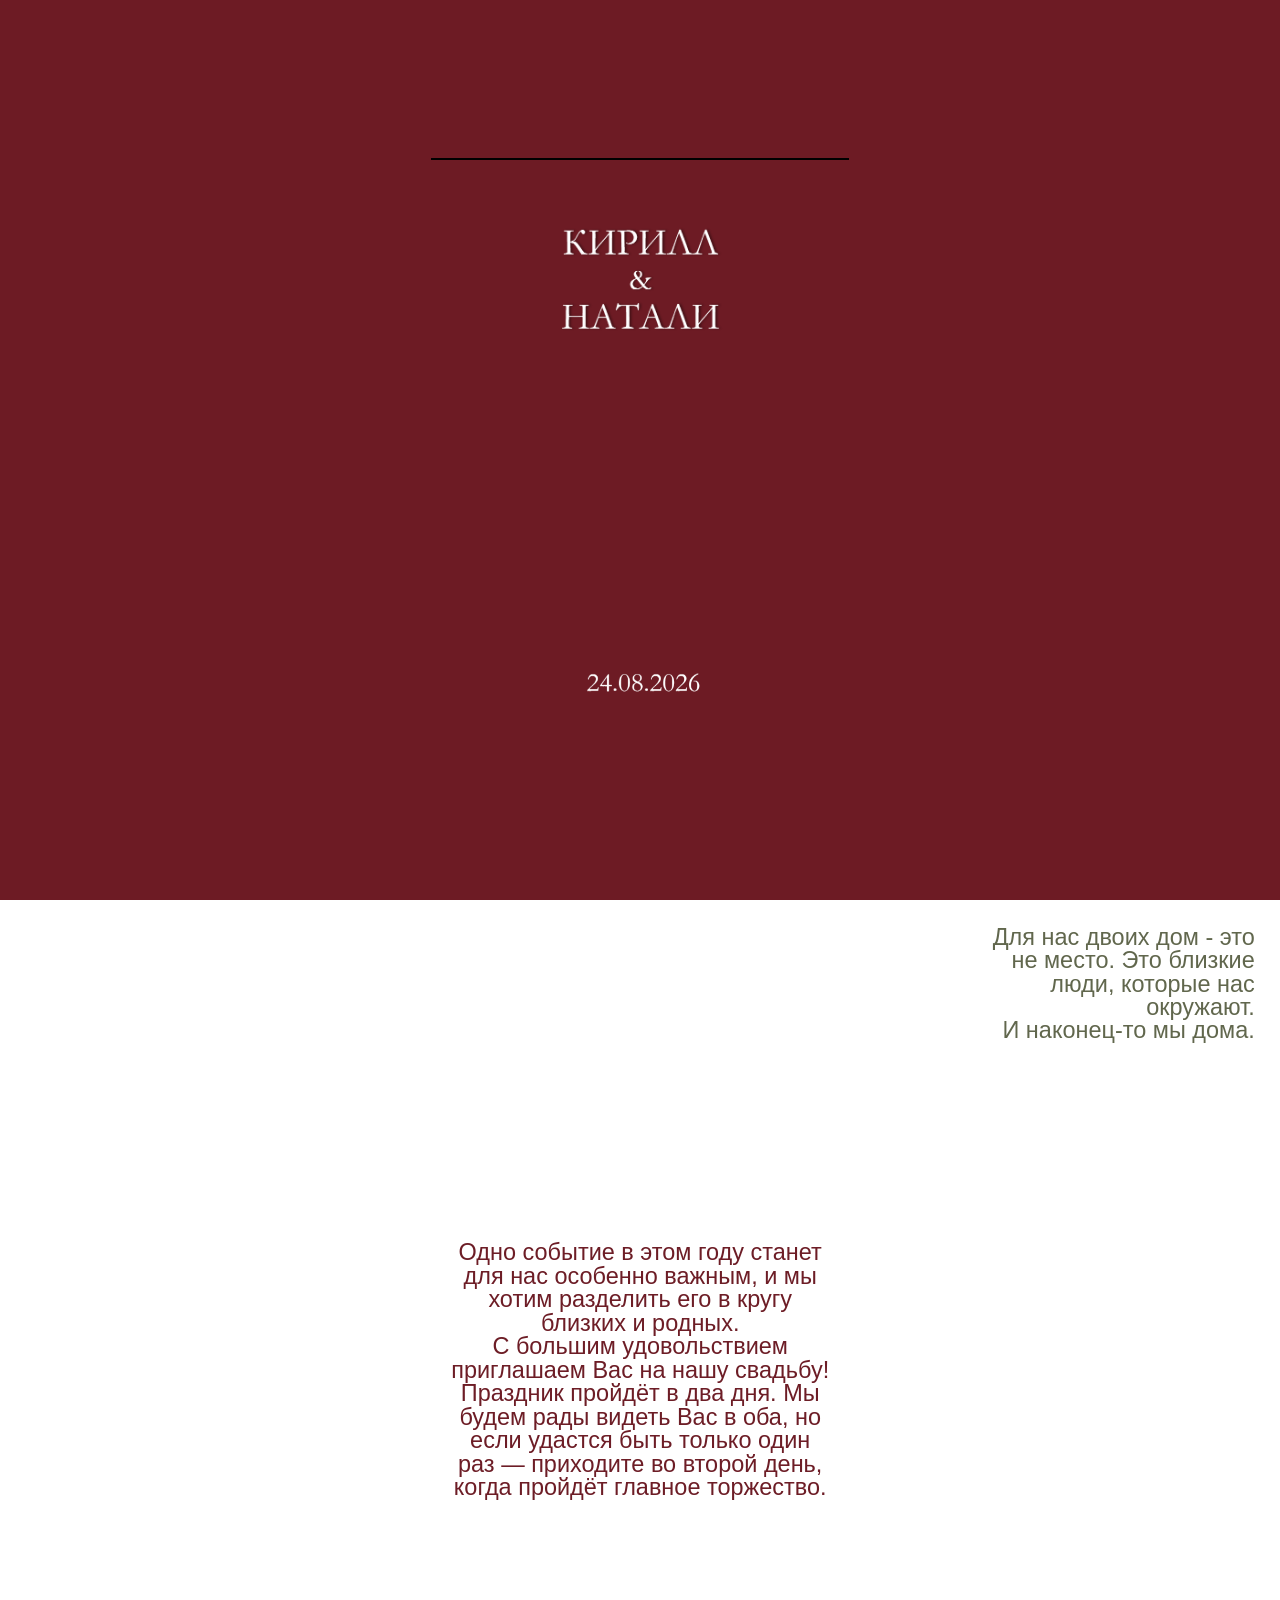
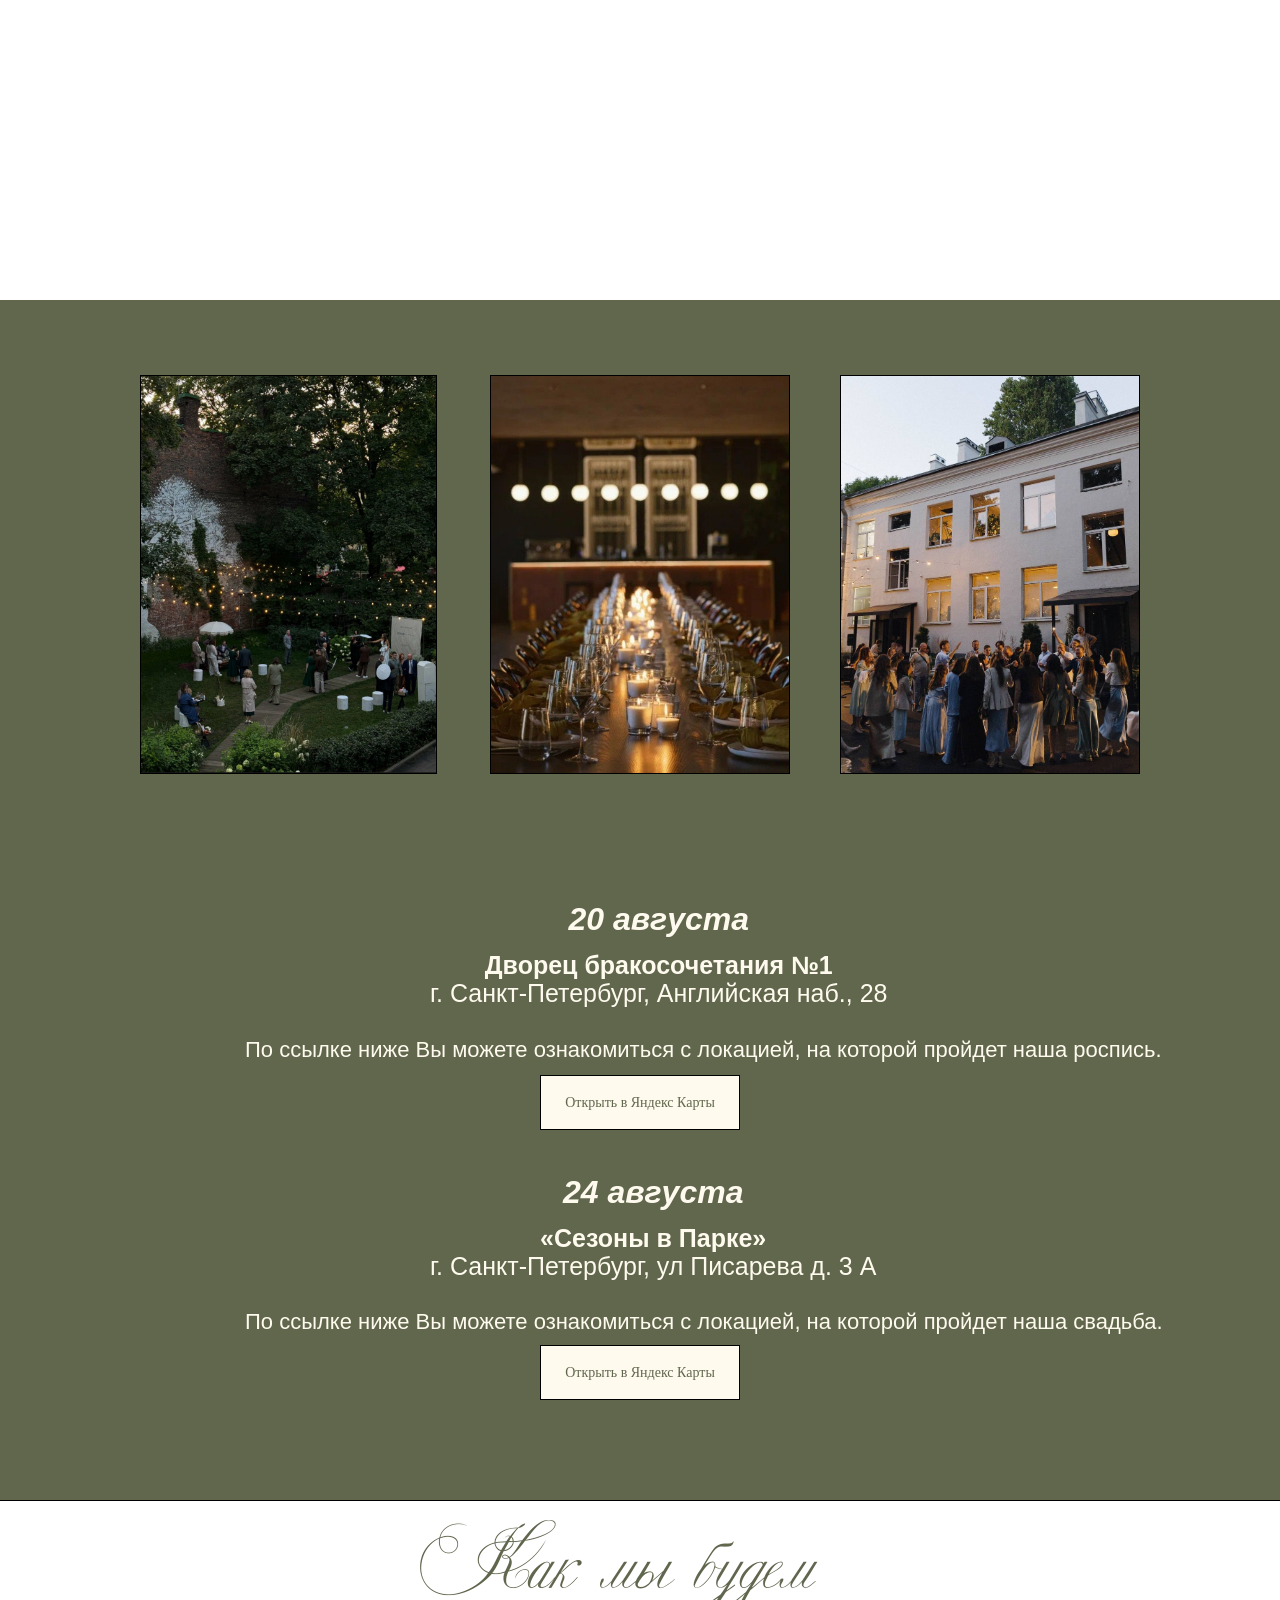
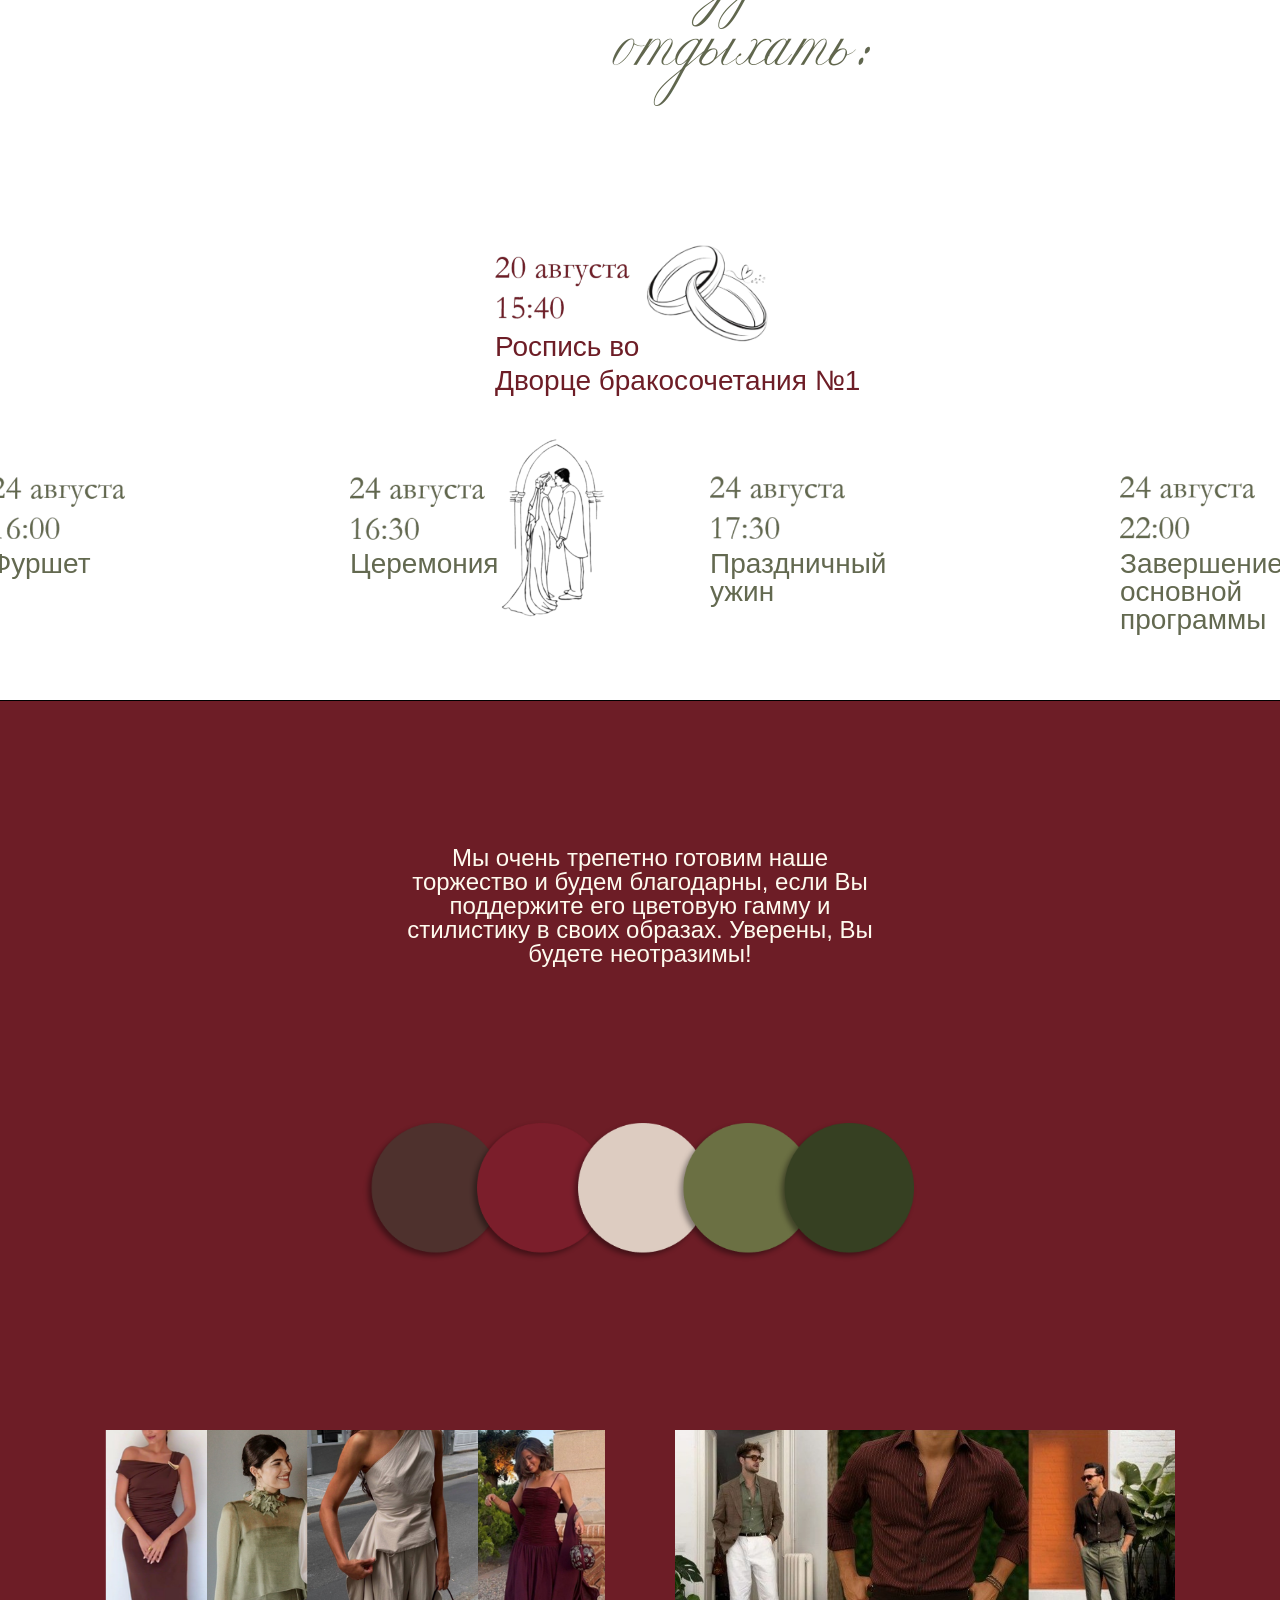
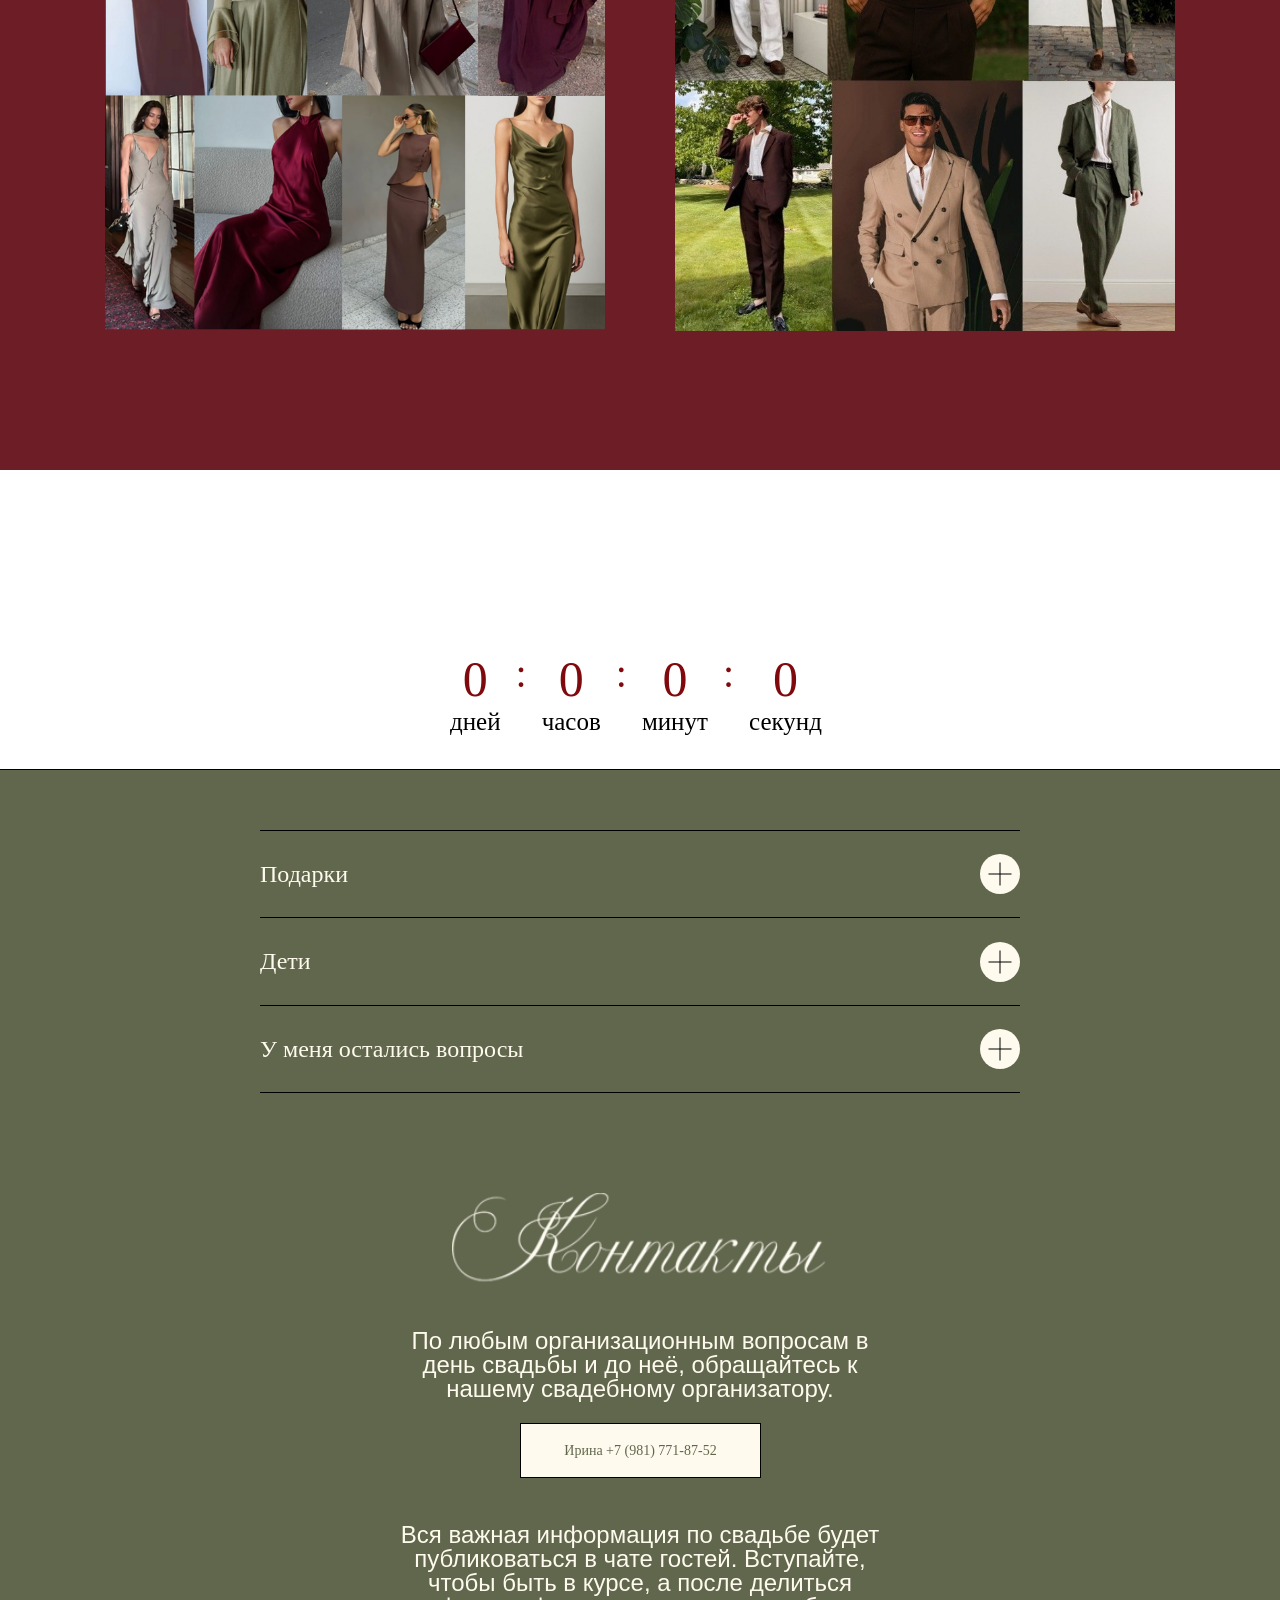
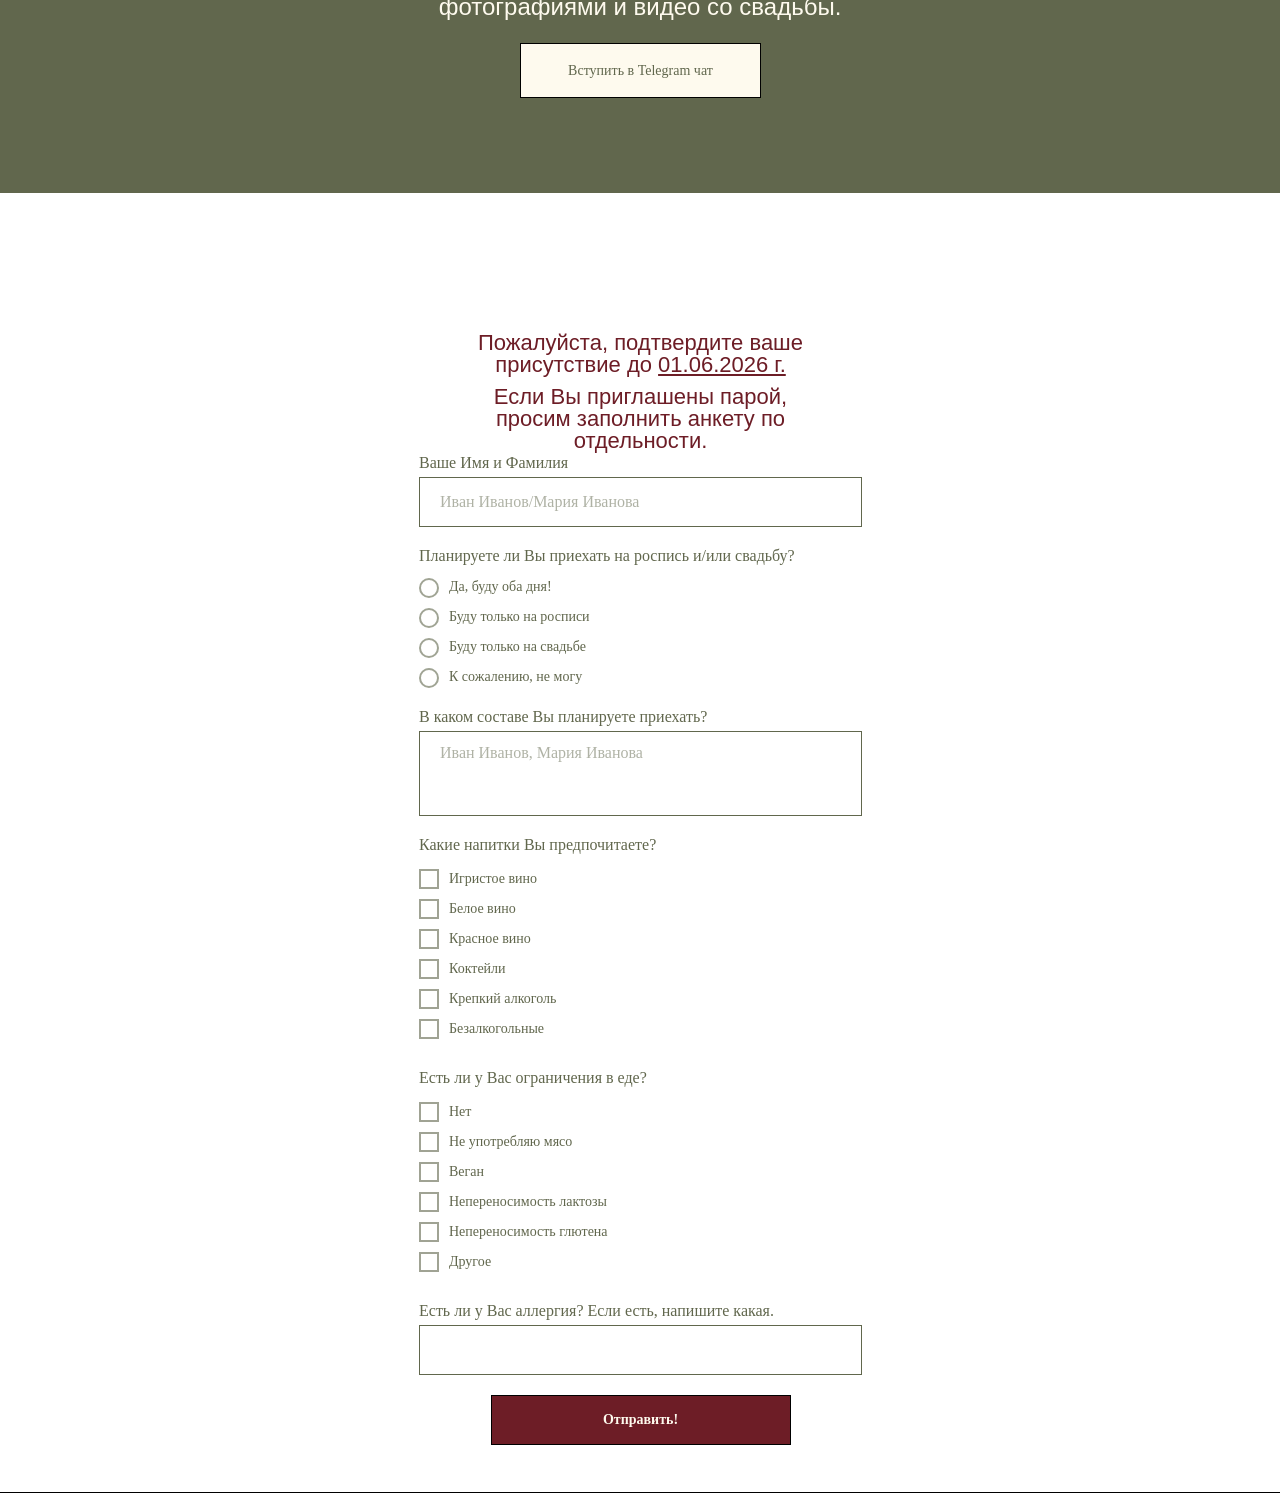
==== commit 31c5f28b: "Внёс правки для ноутов и телевизора" ====
--- a/index.html
+++ b/index.html
@@ -1025,6 +1025,19 @@
                         top: auto !important;
                     }
                 }
+
+                @media (min-width: 1200px) {
+                    .tn-elem__14625334611741590715138 {
+                        position: absolute !important;
+                        right: -6% !important;
+                        top: 48% !important;
+                        width: 80% !important;
+                        max-width: 800px !important;
+                        height: auto !important;
+                        zoom: 1 !important;
+                        left: auto !important;
+                    }
+                }
             </style>
             <div class="t396">
                 <div class="t396__artboard rendered t396__artboard_scale" data-artboard-recid="1462533461"
@@ -1548,8 +1561,8 @@
                     .t396__artboard[data-artboard-recid="1462533481"],
                     .t396__artboard[data-artboard-recid="1462533481"] .t396__carrier,
                     .t396__artboard[data-artboard-recid="1462533481"] .t396__filter {
-                        height: 1150px !important;
-                        min-height: 1150px !important;
+                        height: 1200px !important;
+                        min-height: 1200px !important;
                     }
                 }
 
@@ -1599,7 +1612,7 @@
                     <div class="t396__carrier" data-artboard-recid="1462533481"></div>
                     <div class="t396__filter" data-artboard-recid="1462533481"></div>
                     <div class="t396__elem tn-elem tn-elem__14625334811707816251264 t-animate t-animate_started"
-                        data-elem-id="1707816251264" data-elem-type="image" data-field-top-value="-120"
+                        data-elem-id="1707816251264" data-elem-type="image" data-field-top-value="-50"
                         data-field-left-value="800" data-field-height-value="235" data-field-width-value="159"
                         data-field-axisy-value="top" data-field-axisx-value="left" data-field-container-value="grid"
                         data-field-topunits-value="px" data-field-leftunits-value="px" data-field-heightunits-value="px"
@@ -1615,7 +1628,7 @@
                                 imgfield="tn_img_1707816251264"> </div>
                     </div>
                     <div class="t396__elem tn-elem tn-elem__14625334811707816269107 t-animate t-animate_started"
-                        data-elem-id="1707816269107" data-elem-type="image" data-field-top-value="-120"
+                        data-elem-id="1707816269107" data-elem-type="image" data-field-top-value="-50"
                         data-field-left-value="450" data-field-height-value="237" data-field-width-value="159"
                         data-field-axisy-value="top" data-field-axisx-value="left" data-field-container-value="grid"
                         data-field-topunits-value="px" data-field-leftunits-value="px" data-field-heightunits-value="px"
@@ -1631,7 +1644,7 @@
                                 imgfield="tn_img_1707816269107"> </div>
                     </div>
                     <div class="t396__elem tn-elem tn-elem__14625334811707817068645 t-animate t-animate_started"
-                        data-elem-id="1707817068645" data-elem-type="image" data-field-top-value="300"
+                        data-elem-id="1707817068645" data-elem-type="image" data-field-top-value="370"
                         data-field-left-value="379" data-field-height-value="109" data-field-width-value="442"
                         data-field-axisy-value="top" data-field-axisx-value="left" data-field-container-value="grid"
                         data-field-topunits-value="px" data-field-leftunits-value="px" data-field-heightunits-value="px"
@@ -1648,7 +1661,7 @@
                                 src="./images/_(1).png.webp" alt="" imgfield="tn_img_1707817068645"> </div>
                     </div>
                     <div class="t396__elem tn-elem tn-elem__14625334811707816276101 t-animate t-animate_started"
-                        data-elem-id="1707816276101" data-elem-type="image" data-field-top-value="-120"
+                        data-elem-id="1707816276101" data-elem-type="image" data-field-top-value="-50"
                         data-field-left-value="100" data-field-height-value="238" data-field-width-value="159"
                         data-field-axisy-value="top" data-field-axisx-value="left" data-field-container-value="grid"
                         data-field-topunits-value="px" data-field-leftunits-value="px" data-field-heightunits-value="px"
@@ -1675,7 +1688,7 @@
                         <div class="tn-atom"> </div>
                     </div>
                     <div class="t396__elem tn-elem tn-elem__14625334811745850936462 t-animate t-animate_started"
-                        data-elem-id="1745850936462" data-elem-type="text" data-field-top-value="407"
+                        data-elem-id="1745850936462" data-elem-type="text" data-field-top-value="477"
                         data-field-left-value="390" data-field-height-value="48" data-field-width-value="358"
                         data-field-axisy-value="top" data-field-axisx-value="left" data-field-container-value="grid"
                         data-field-topunits-value="px" data-field-leftunits-value="px" data-field-heightunits-value="px"
@@ -1698,7 +1711,7 @@
                         </div>
                     </div>
                     <div class="t396__elem tn-elem tn-elem__14625334811745850936459 t-animate t-animate_started"
-                        data-elem-id="1745850936459" data-elem-type="button" data-field-top-value="580"
+                        data-elem-id="1745850936459" data-elem-type="button" data-field-top-value="650"
                         data-field-left-value="500" data-field-height-value="55" data-field-width-value="200"
                         data-field-axisy-value="top" data-field-axisx-value="left" data-field-container-value="grid"
                         data-field-topunits-value="px" data-field-leftunits-value="px" data-field-heightunits-value="px"
@@ -1714,7 +1727,7 @@
                         </a>
                     </div>
                     <div class="t396__elem tn-elem tn-elem__14625334811745850936465 t-animate t-animate_started"
-                        data-elem-id="1745850936465" data-elem-type="text" data-field-top-value="540"
+                        data-elem-id="1745850936465" data-elem-type="text" data-field-top-value="610"
                         data-field-left-value="205" data-field-height-value="66" data-field-width-value="358"
                         data-field-axisy-value="top" data-field-axisx-value="left" data-field-container-value="grid"
                         data-field-topunits-value="px" data-field-leftunits-value="px" data-field-heightunits-value="px"
@@ -1731,7 +1744,7 @@
                     </div>
 
                     <div class="t396__elem tn-elem tn-elem__14625334811745850936462 t-animate t-animate_started"
-                        data-elem-id="1745850936462" data-elem-type="text" data-field-top-value="680"
+                        data-elem-id="1745850936462" data-elem-type="text" data-field-top-value="750"
                         data-field-left-value="390" data-field-height-value="48" data-field-width-value="358"
                         data-field-axisy-value="top" data-field-axisx-value="left" data-field-container-value="grid"
                         data-field-topunits-value="px" data-field-leftunits-value="px" data-field-heightunits-value="px"
@@ -1754,7 +1767,7 @@
                         </div>
                     </div>
                     <div class="t396__elem tn-elem tn-elem__14625334811745850936459 t-animate t-animate_started"
-                        data-elem-id="1745850936459" data-elem-type="button" data-field-top-value="850"
+                        data-elem-id="1745850936459" data-elem-type="button" data-field-top-value="920"
                         data-field-left-value="500" data-field-height-value="55" data-field-width-value="200"
                         data-field-axisy-value="top" data-field-axisx-value="left" data-field-container-value="grid"
                         data-field-topunits-value="px" data-field-leftunits-value="px" data-field-heightunits-value="px"
@@ -1770,7 +1783,7 @@
                         </a>
                     </div>
                     <div class="t396__elem tn-elem tn-elem__14625334811745850936465 t-animate t-animate_started"
-                        data-elem-id="1745850936465" data-elem-type="text" data-field-top-value="812"
+                        data-elem-id="1745850936465" data-elem-type="text" data-field-top-value="882"
                         data-field-left-value="205" data-field-height-value="66" data-field-width-value="358"
                         data-field-axisy-value="top" data-field-axisx-value="left" data-field-container-value="grid"
                         data-field-topunits-value="px" data-field-leftunits-value="px" data-field-heightunits-value="px"
@@ -5576,11 +5589,23 @@
                                         width: 100vw !important;
                                         margin-left: calc(-50vw + 50%) !important;
                                         position: relative !important;
+                                        height: 100% !important;
+                                        min-height: 100vh !important;
                                     }
                                     
-                                    .tn-elem__14625335511707809244170 .tn-atom {
+                                    /* .tn-elem__14625335511707809244170 .tn-atom {
                                         width: 100% !important;
                                         height: auto !important;
+                                        background-repeat: repeat !important;
+                                    } */
+
+                                    .tn-elem__14625335511707809244170 .tn-atom {
+                                        background-image: url('https://static.tildacdn.com/tild6438-3535-4434-a338-616565343261/Texturelabs_Paper_30.png') !important;
+                                        background-repeat: repeat !important;
+                                        background-size: 150% !important;
+                                        background-position: top left !important;
+                                        width: 150% !important;
+                                        height: 150% !important;
                                     }
                                     
                                     .tn-elem__14625335511707809244170 .tn-atom img {
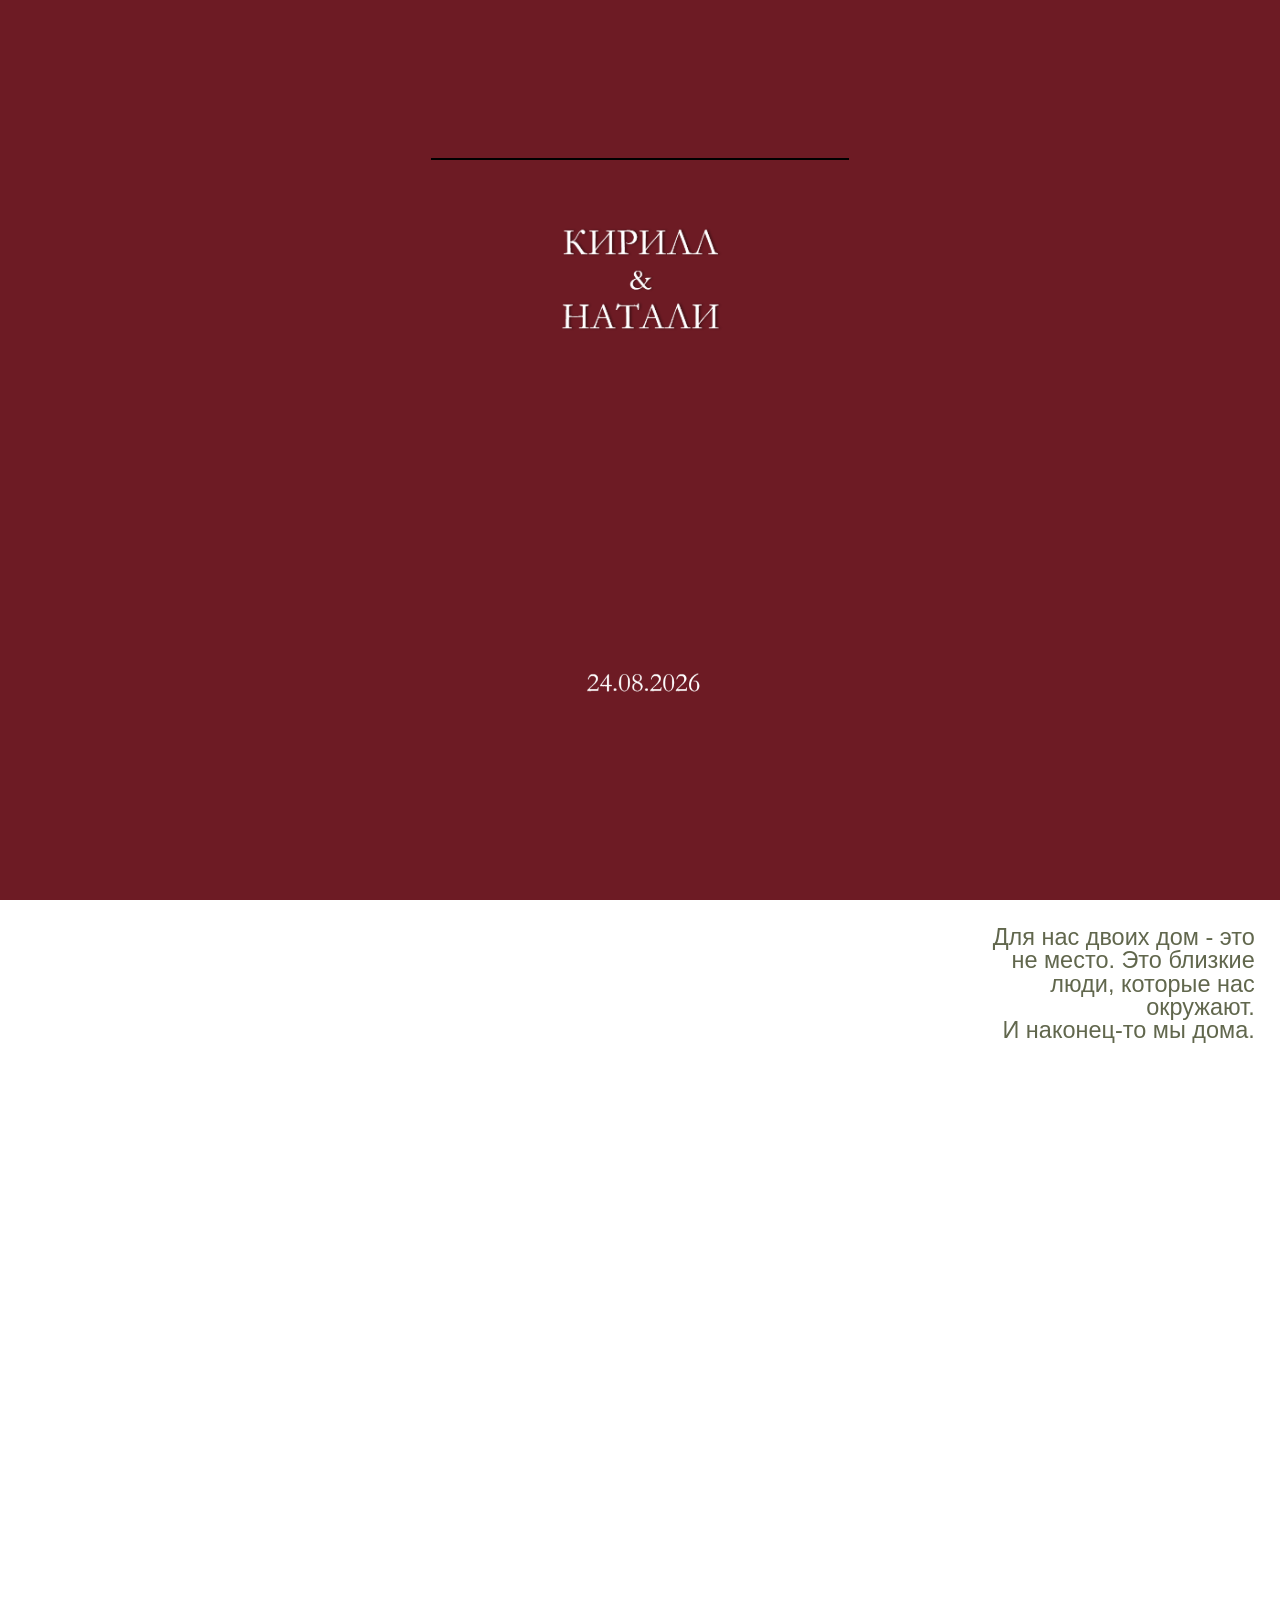
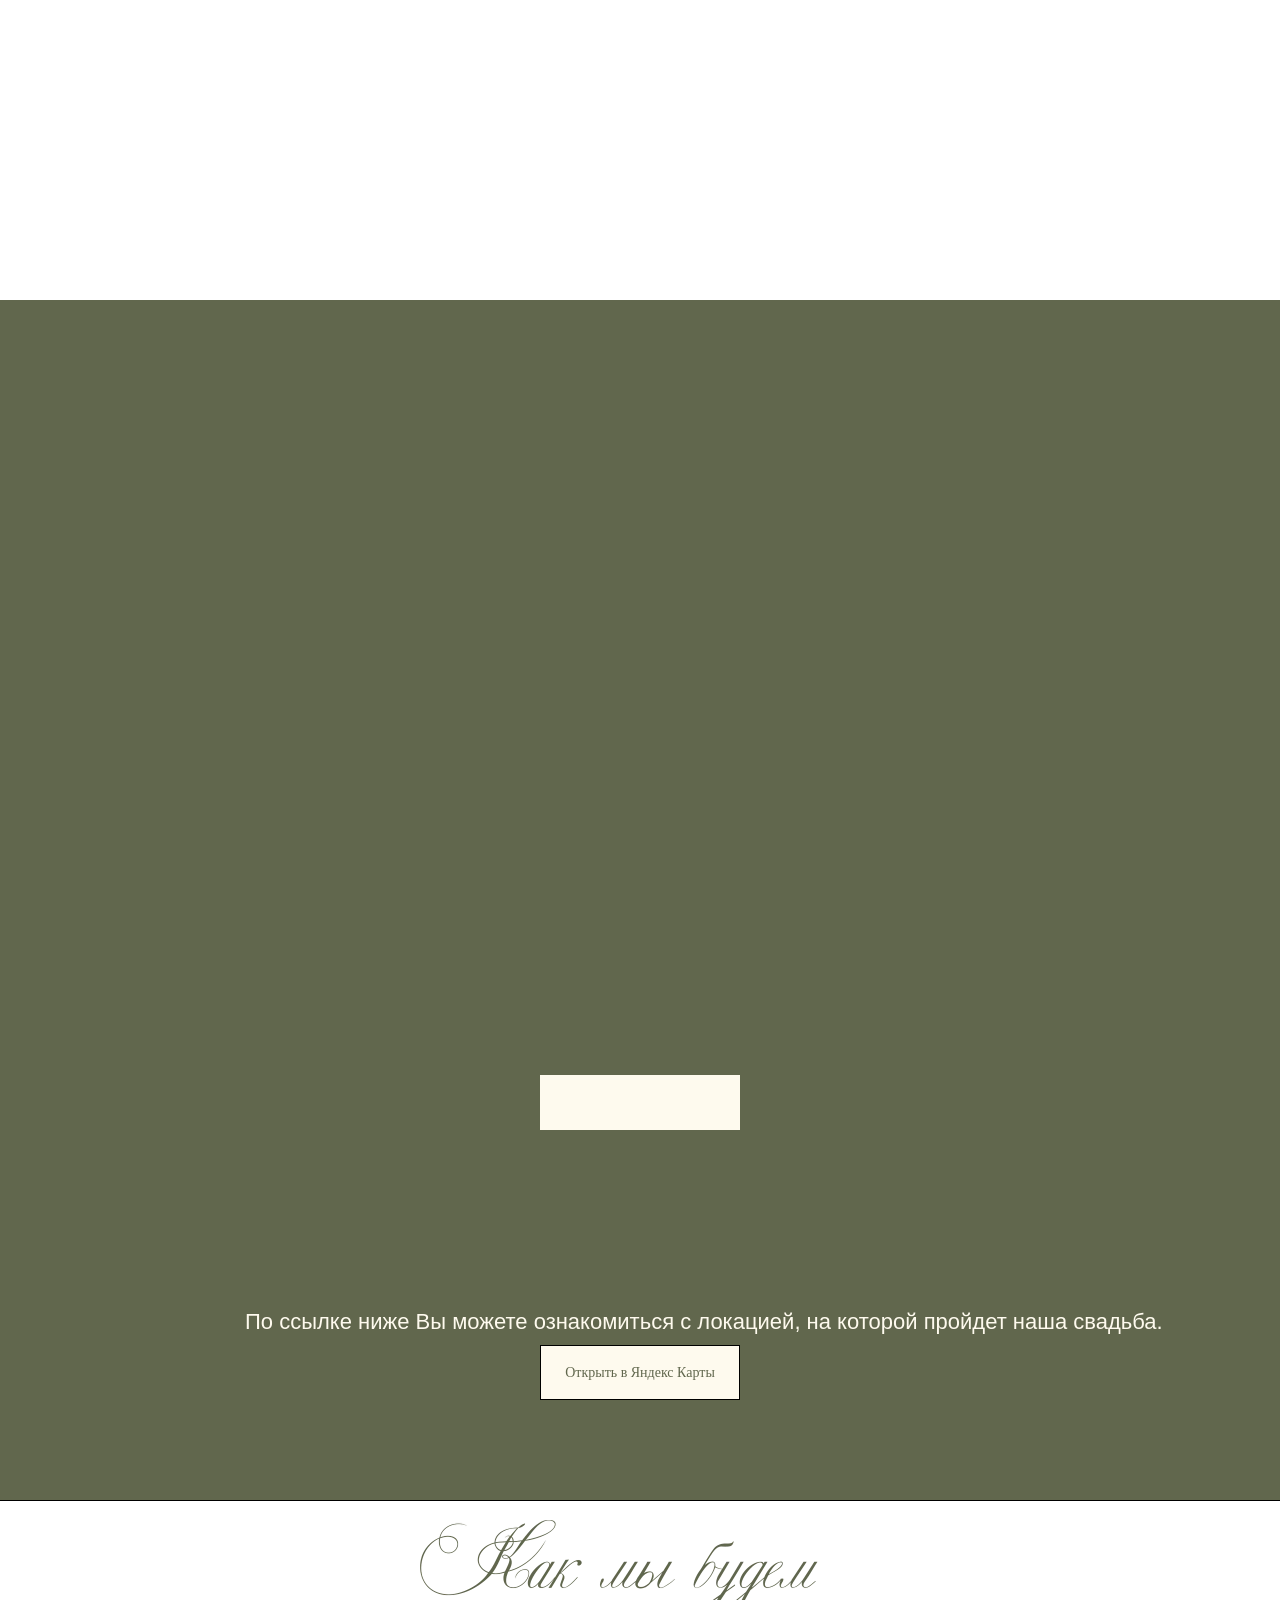
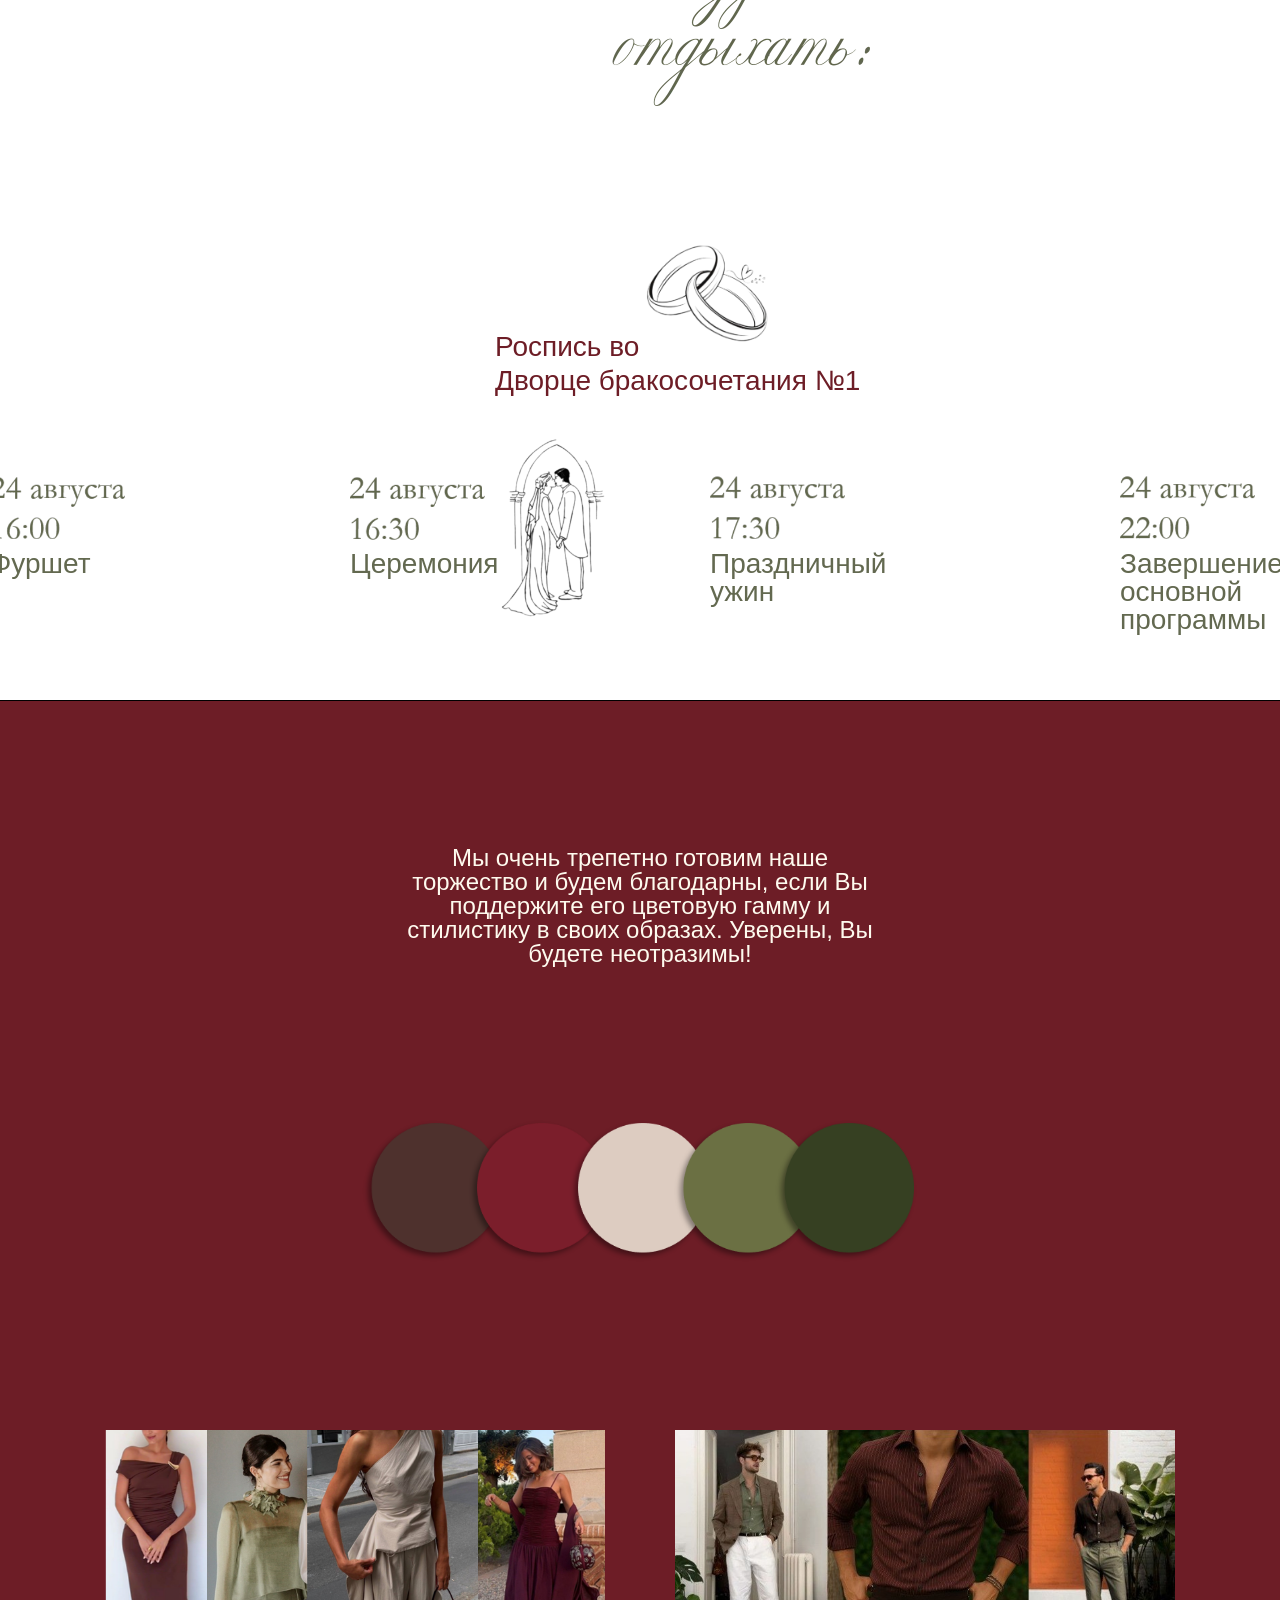
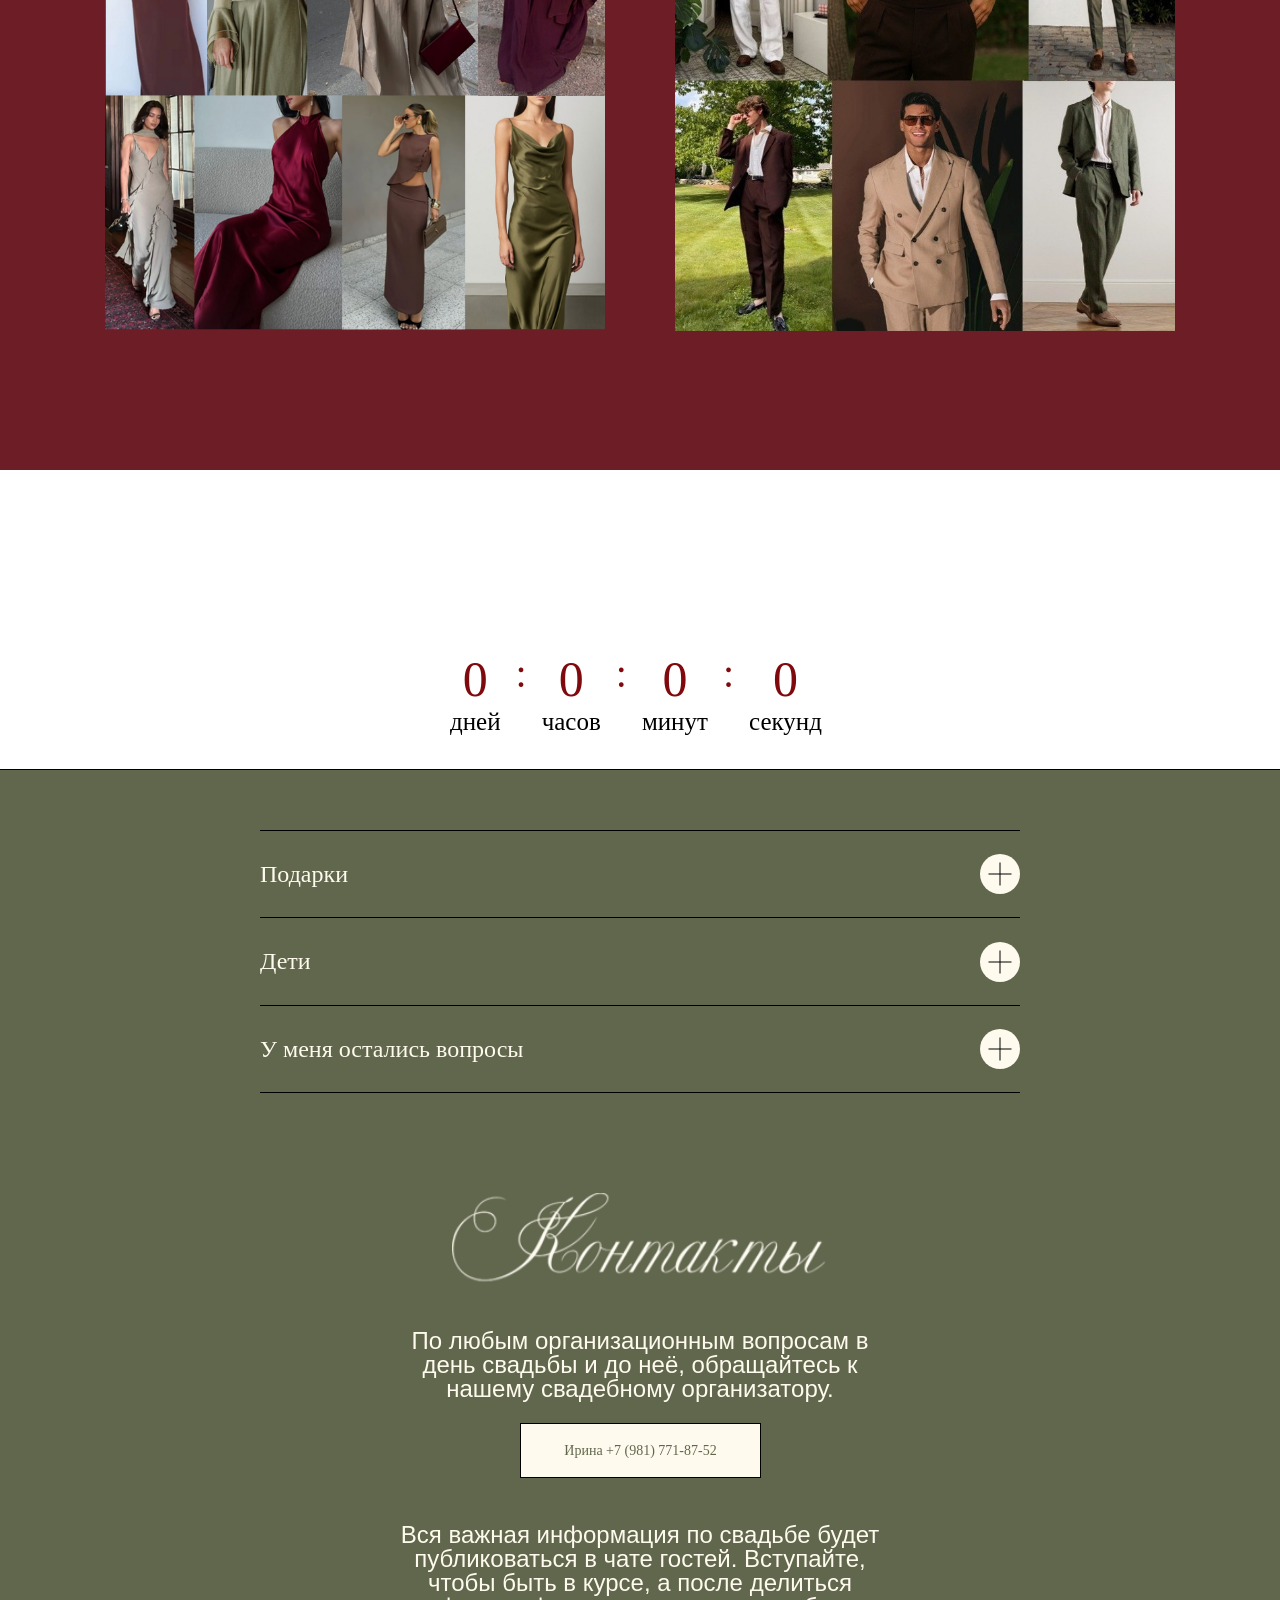
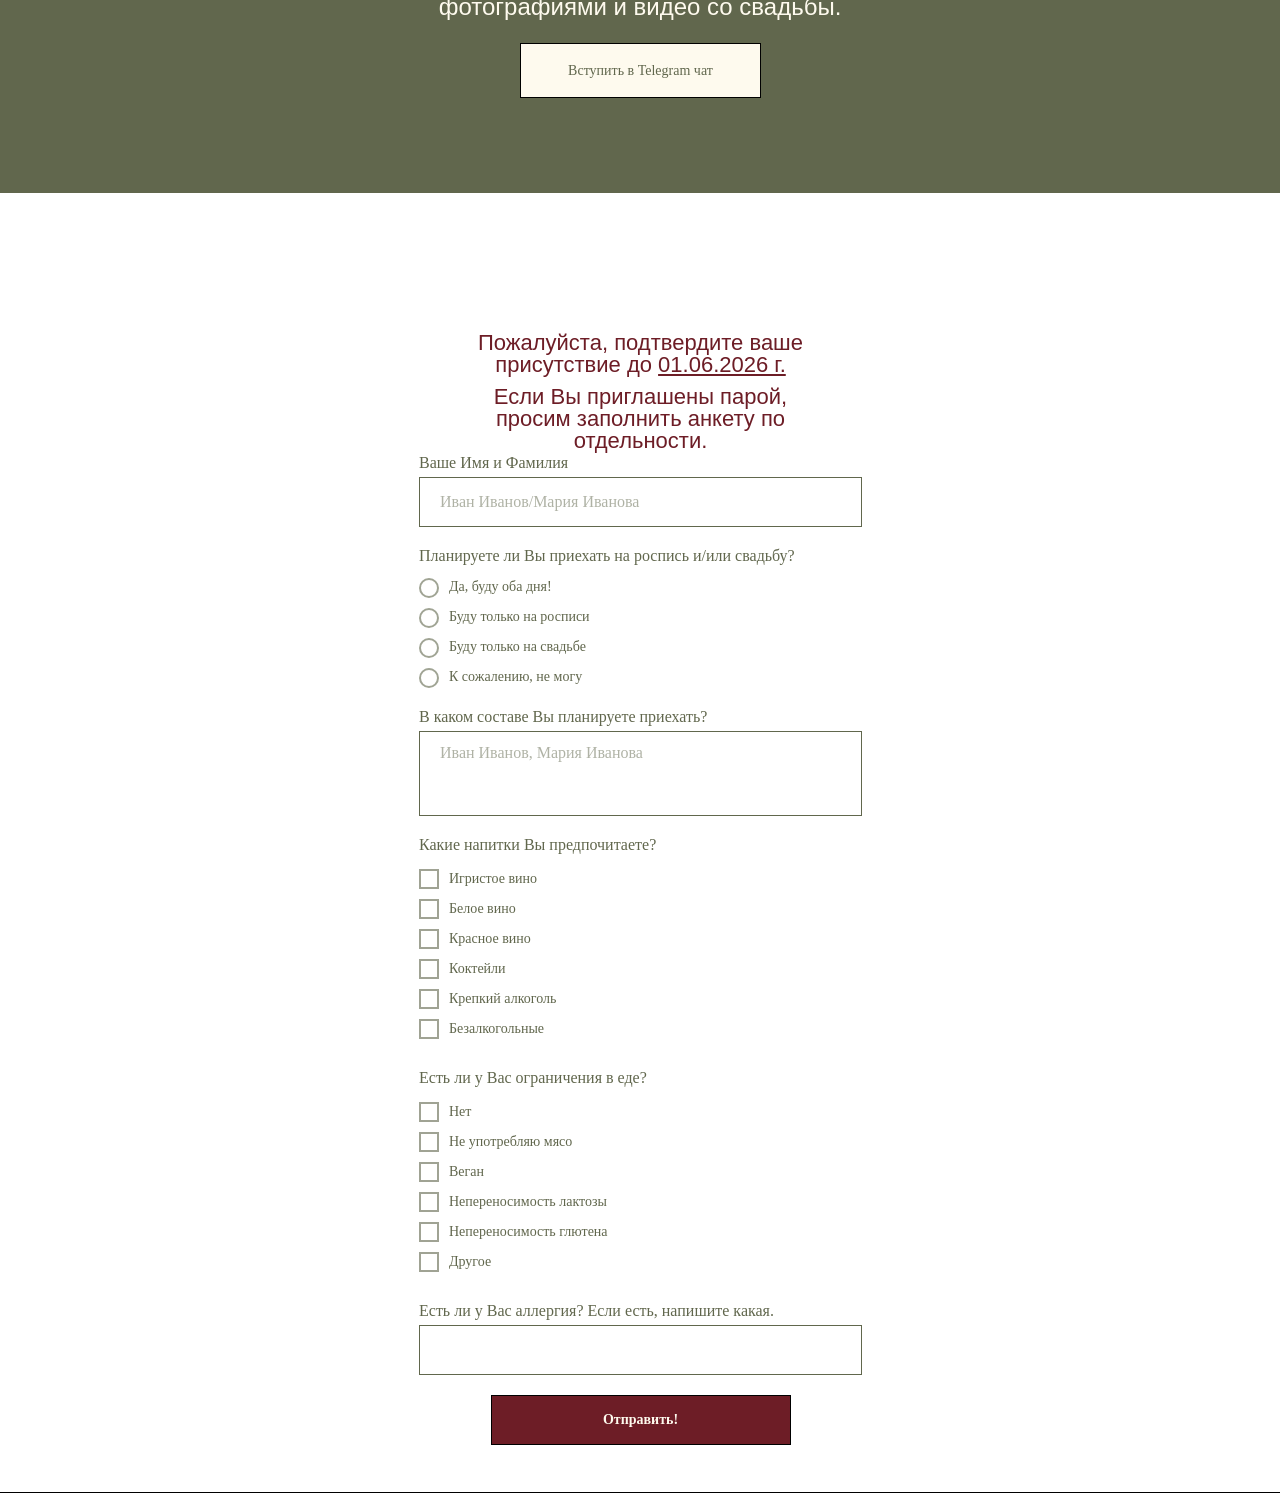
==== commit 0a57c770: "Финал" ====
--- a/index.html
+++ b/index.html
@@ -4796,7 +4796,7 @@
                                             style="text-align: justify;">Если хотите подарить нам ценный и нужный подарок, мы будем очень
                                             благодарны за вклад в бюджет нашей молодой семьи.
                                             <br><br>Пожалуйста, не дарите нам цветы, мы не успеем насладиться их красотой. 
-                                            Если Вы хотите сделать нам комплимент, замените букет детской книгой с мифами или сказками народов России или мира для нашей семейной библиотеки.
+                                            Если Вы хотите сделать нам комплимент, замените букет детской книгой с мифами или сказками народов России или мира для нашей семейной библиотеки <a style="color: rgb(221, 187, 124); text-decoration: underline; text-decoration-skip-ink: none;" href="https://ozon.ru/t/mO94mlD">(список книг)</a>.
                                              <br>(Мы привозим из тех мест, где бываем, книги с местными сказками, мифами и легендами для нашего будущего ребёнка, чтобы познакомить его с многообразием окружающего мира.)
                                             <br><br>Если Вы подготовили для нас сюрприз или творческий подарок, не
                                             забудьте предупредить нашего организатора Ирину. Она поможет
